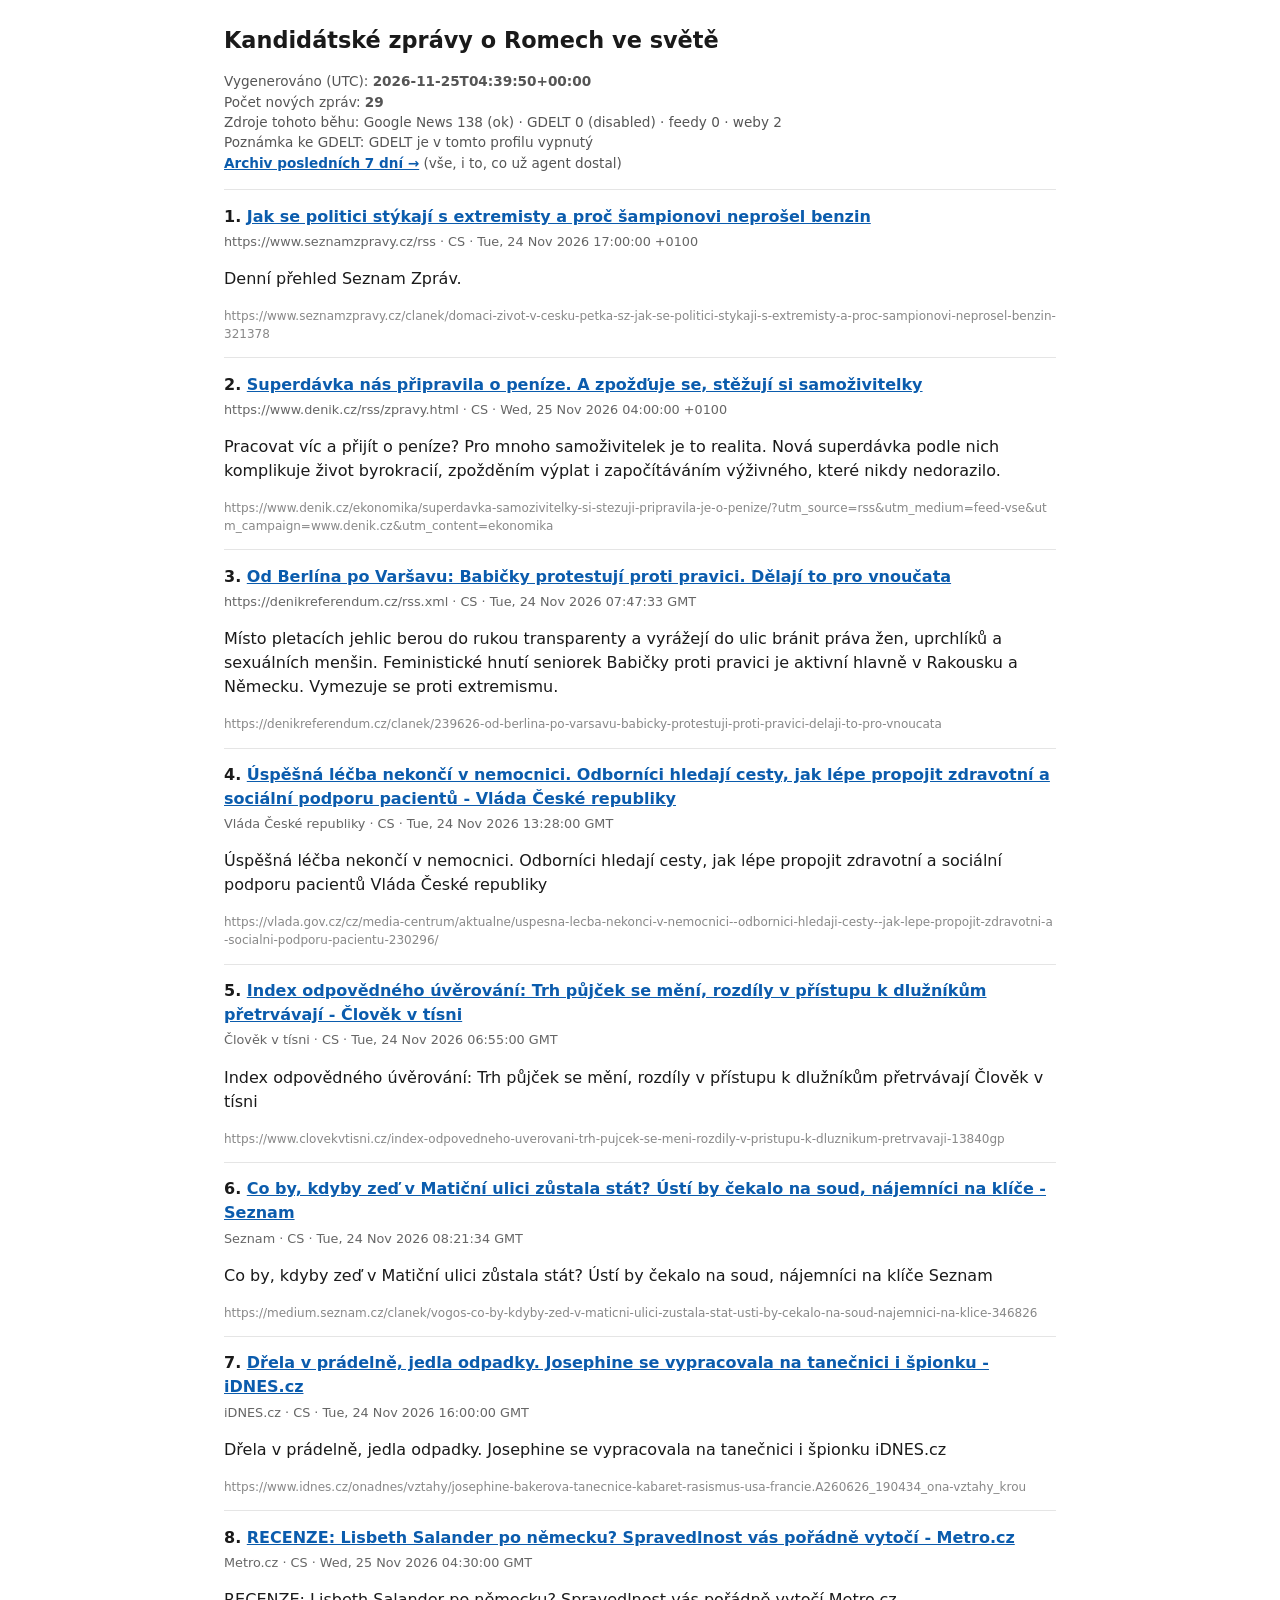
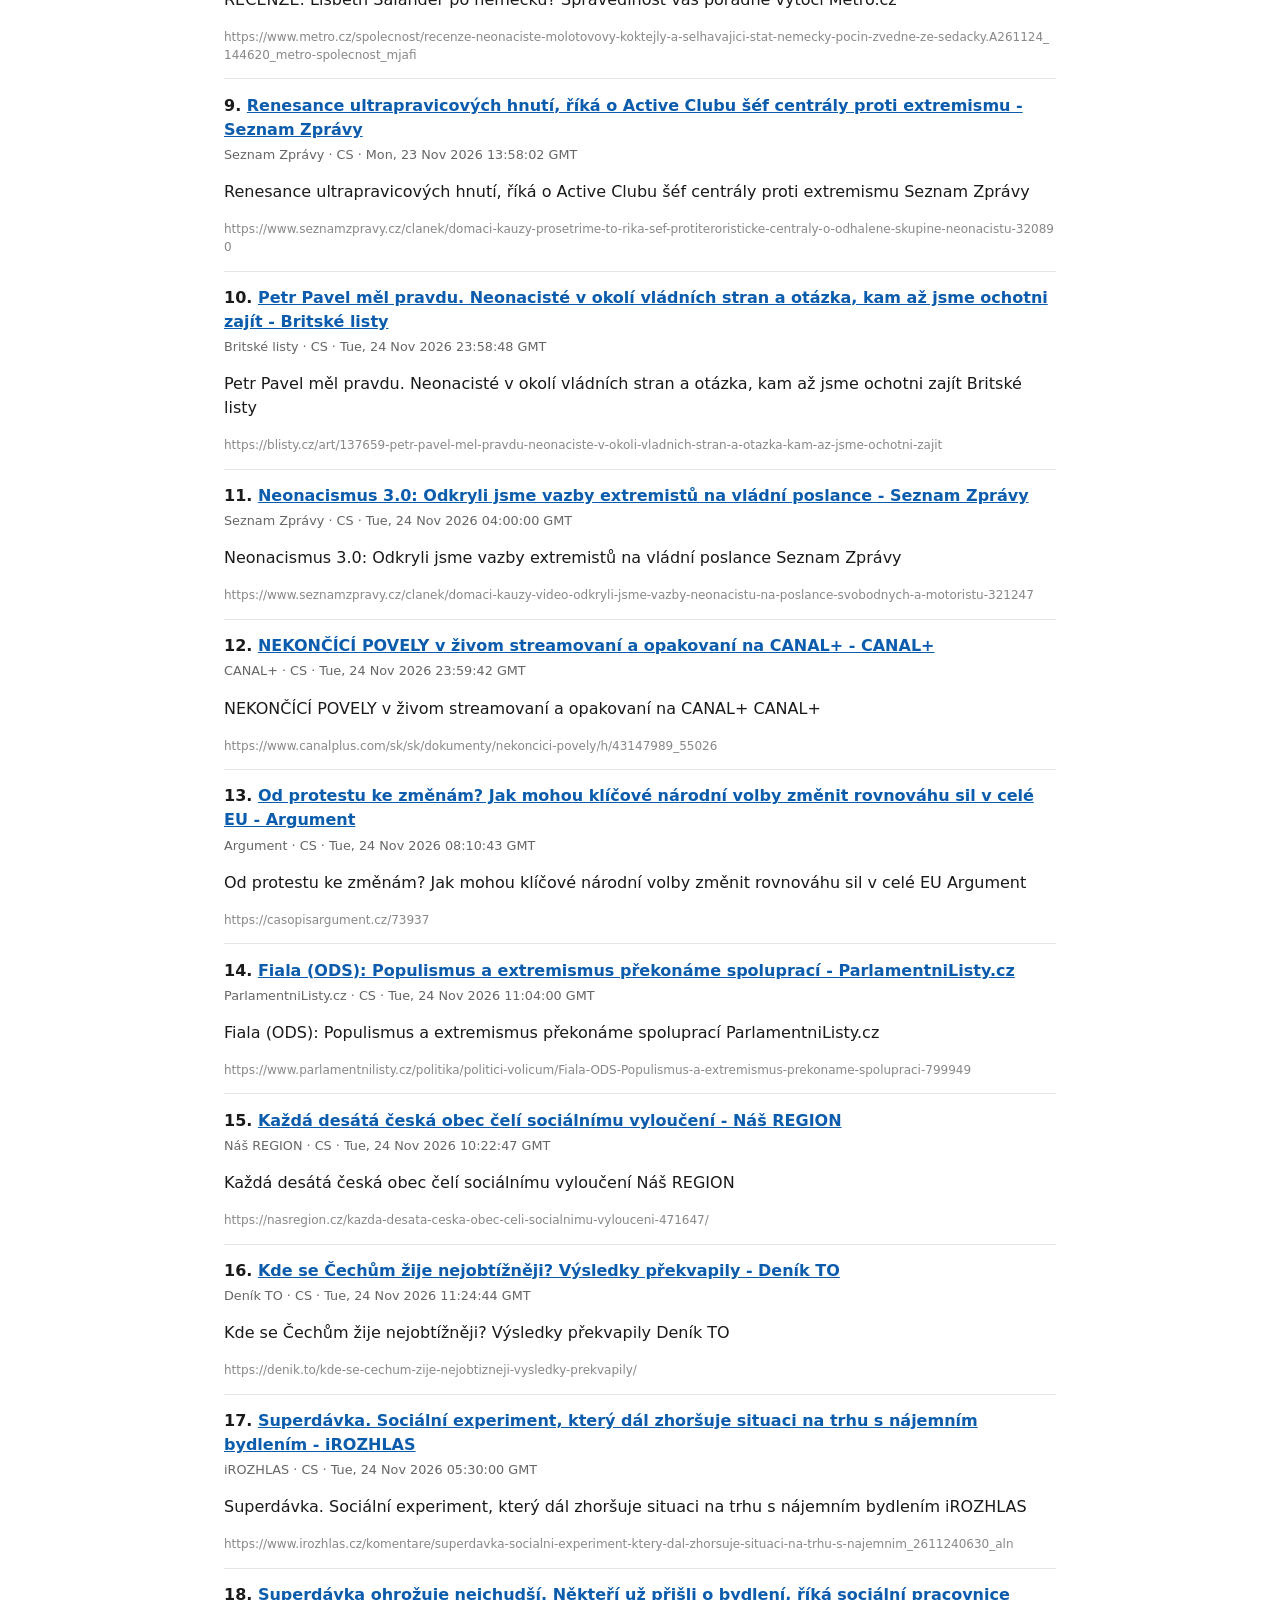
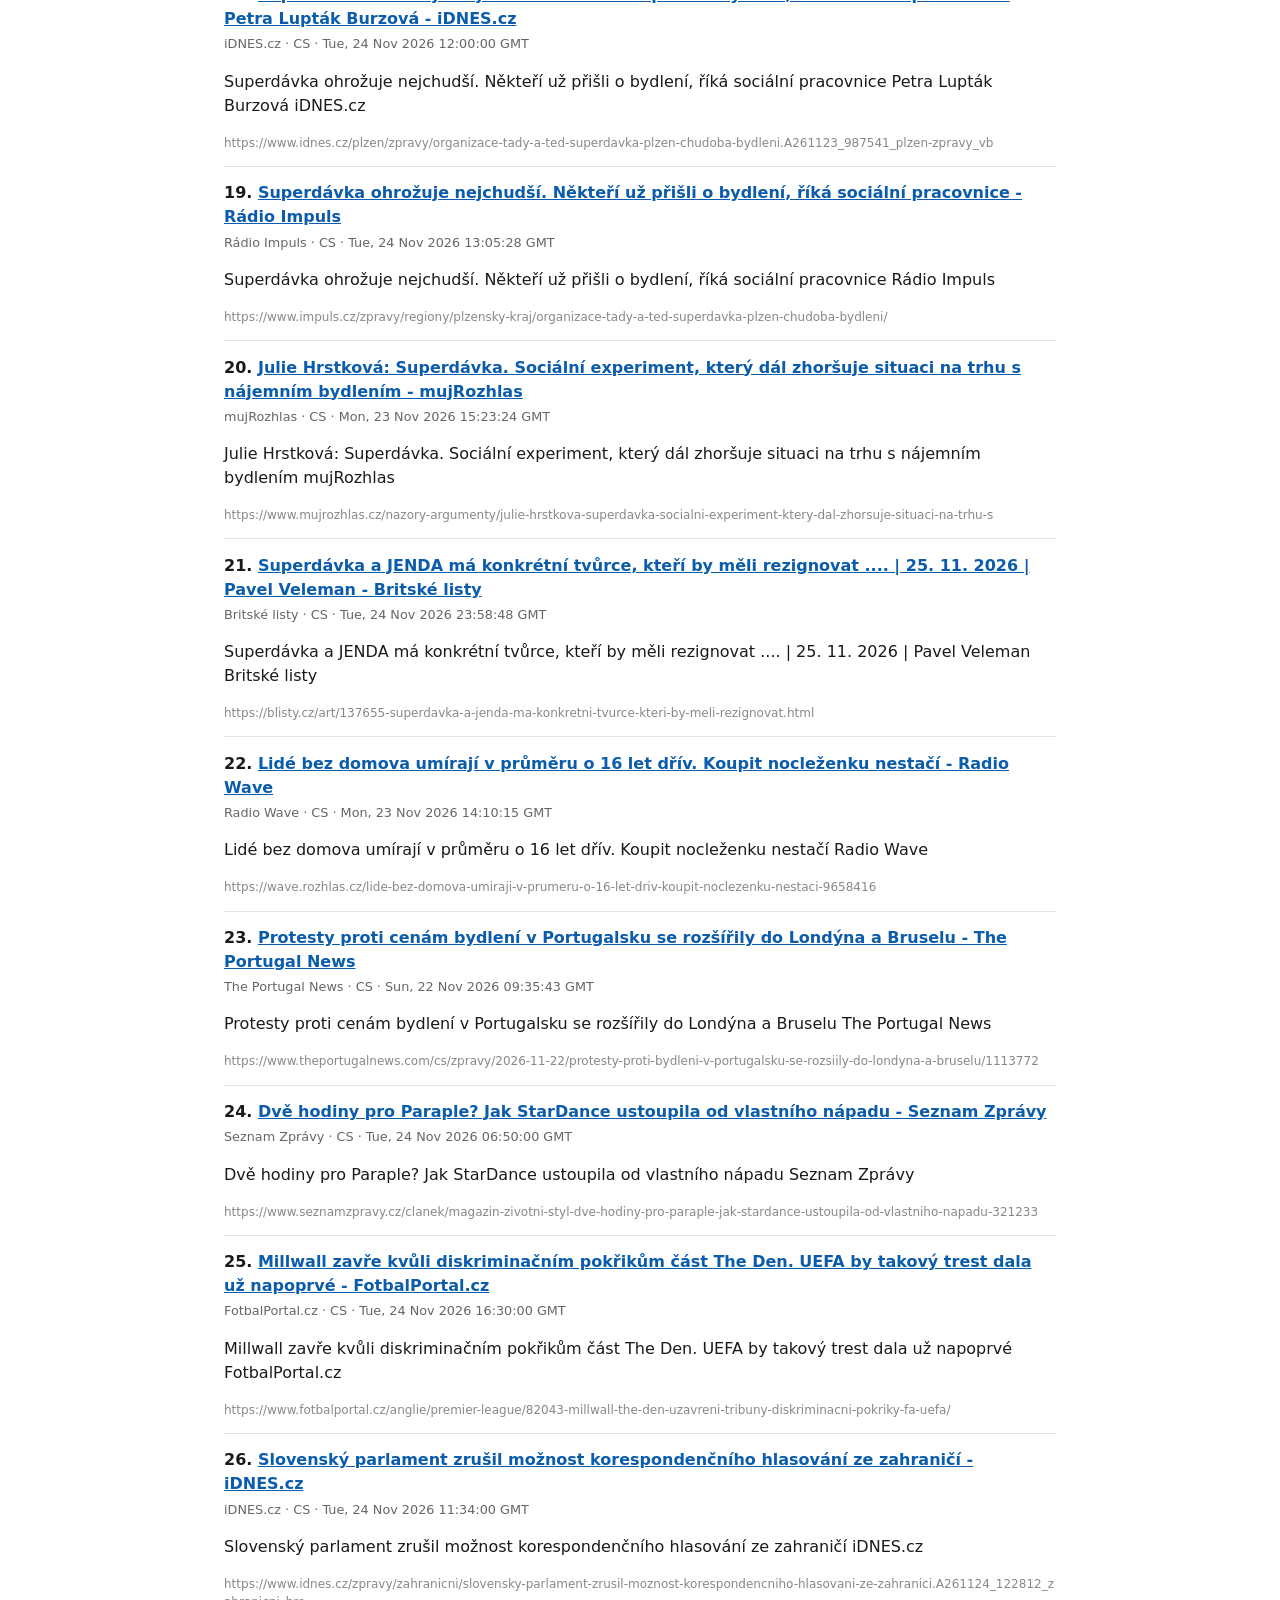
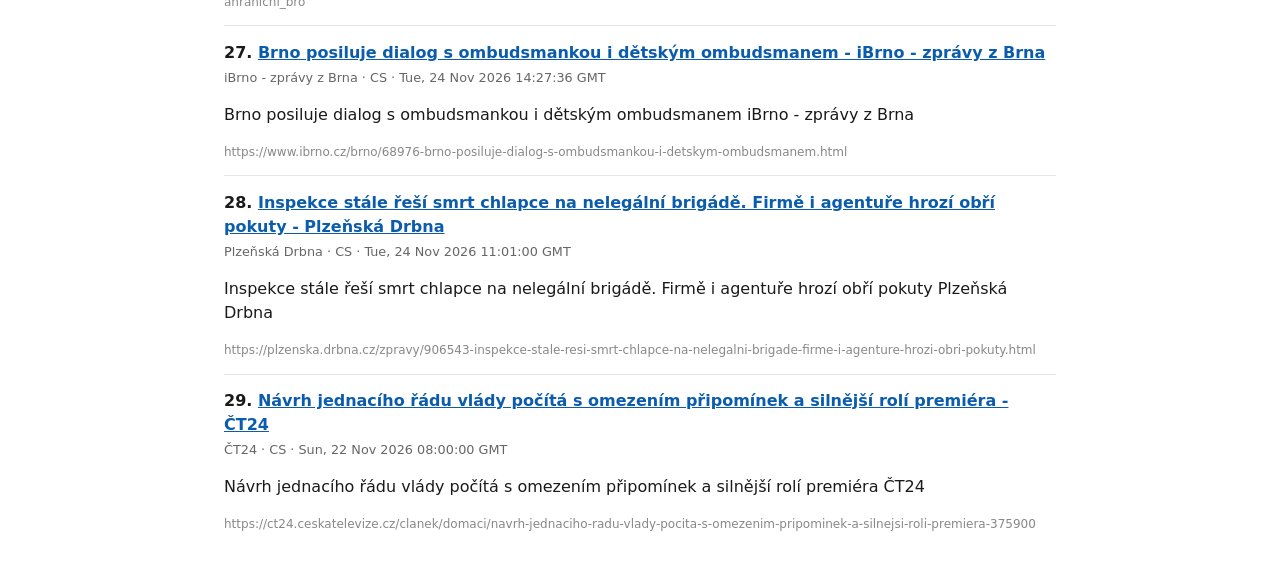
==== feed-cz/index.html @ 2f96491a "feed-cz update 2026-11-25T04:39:50Z" ====
<!DOCTYPE html>
<html lang="cs">
<head>
<meta charset="utf-8">
<meta name="viewport" content="width=device-width,initial-scale=1">
<title>Kandidáti – Romové ve světě (29)</title>
<style>
 body{font-family:system-ui,-apple-system,Segoe UI,Roboto,Arial,sans-serif;
      max-width:52rem;margin:0 auto;padding:1.5rem;line-height:1.5;color:#1a1a1a}
 h1{font-size:1.4rem;margin:0 0 .3rem}
 h2{font-size:1rem;margin:0 0 .2rem;font-weight:600}
 article{border-top:1px solid #e5e5e5;padding:.9rem 0}
 .meta{font-size:.8rem;color:#666;margin:.1rem 0}
 .url{font-size:.75rem;color:#888;word-break:break-all;margin:.2rem 0 0}
 .head{font-size:.85rem;color:#555;margin-bottom:1rem}
 a{color:#0b5cad}
</style>
</head>
<body>
<h1>Kandidátské zprávy o Romech ve světě</h1>
<p class="head">
 Vygenerováno (UTC): <strong>2026-11-25T04:39:50+00:00</strong><br>
 Počet nových zpráv: <strong>29</strong><br>
 Zdroje tohoto běhu: Google News 138
 (ok) ·
 GDELT 0 (disabled) ·
 feedy 0 · weby 2
 <br>Poznámka ke GDELT: GDELT je v tomto profilu vypnutý
 <br><a href="archiv.html"><strong>Archiv posledních 7 dní →</strong></a>
 (vše, i to, co už agent dostal)
</p>
<article>
<h2>1. <a href="https://www.seznamzpravy.cz/clanek/domaci-zivot-v-cesku-petka-sz-jak-se-politici-stykaji-s-extremisty-a-proc-sampionovi-neprosel-benzin-321378">Jak se politici stýkají s extremisty a proč šampionovi neprošel benzin</a></h2>
<p class="meta">https://www.seznamzpravy.cz/rss · CS · Tue, 24 Nov 2026 17:00:00 +0100</p>
<p>Denní přehled Seznam Zpráv.</p>
<p class="url">https://www.seznamzpravy.cz/clanek/domaci-zivot-v-cesku-petka-sz-jak-se-politici-stykaji-s-extremisty-a-proc-sampionovi-neprosel-benzin-321378</p>
</article>
<article>
<h2>2. <a href="https://www.denik.cz/ekonomika/superdavka-samozivitelky-si-stezuji-pripravila-je-o-penize/?utm_source=rss&amp;utm_medium=feed-vse&amp;utm_campaign=www.denik.cz&amp;utm_content=ekonomika">Superdávka nás připravila o peníze. A zpožďuje se, stěžují si samoživitelky</a></h2>
<p class="meta">https://www.denik.cz/rss/zpravy.html · CS · Wed, 25 Nov 2026 04:00:00 +0100</p>
<p>Pracovat víc a přijít o peníze? Pro mnoho samoživitelek je to realita. Nová superdávka podle nich komplikuje život byrokracií, zpožděním výplat i započítáváním výživného, které nikdy nedorazilo.</p>
<p class="url">https://www.denik.cz/ekonomika/superdavka-samozivitelky-si-stezuji-pripravila-je-o-penize/?utm_source=rss&amp;utm_medium=feed-vse&amp;utm_campaign=www.denik.cz&amp;utm_content=ekonomika</p>
</article>
<article>
<h2>3. <a href="https://denikreferendum.cz/clanek/239626-od-berlina-po-varsavu-babicky-protestuji-proti-pravici-delaji-to-pro-vnoucata">Od Berlína po Varšavu: Babičky protestují proti pravici. Dělají to pro vnoučata</a></h2>
<p class="meta">https://denikreferendum.cz/rss.xml · CS · Tue, 24 Nov 2026 07:47:33 GMT</p>
<p>Místo pletacích jehlic berou do rukou transparenty a vyrážejí do ulic bránit práva žen, uprchlíků a sexuálních menšin. Feministické hnutí seniorek Babičky proti pravici je aktivní hlavně v Rakousku a Německu. Vymezuje se proti extremismu.</p>
<p class="url">https://denikreferendum.cz/clanek/239626-od-berlina-po-varsavu-babicky-protestuji-proti-pravici-delaji-to-pro-vnoucata</p>
</article>
<article>
<h2>4. <a href="https://vlada.gov.cz/cz/media-centrum/aktualne/uspesna-lecba-nekonci-v-nemocnici--odbornici-hledaji-cesty--jak-lepe-propojit-zdravotni-a-socialni-podporu-pacientu-230296/">Úspěšná léčba nekončí v nemocnici. Odborníci hledají cesty, jak lépe propojit zdravotní a sociální podporu pacientů - Vláda České republiky</a></h2>
<p class="meta">Vláda České republiky · CS · Tue, 24 Nov 2026 13:28:00 GMT</p>
<p>Úspěšná léčba nekončí v nemocnici. Odborníci hledají cesty, jak lépe propojit zdravotní a sociální podporu pacientů Vláda České republiky</p>
<p class="url">https://vlada.gov.cz/cz/media-centrum/aktualne/uspesna-lecba-nekonci-v-nemocnici--odbornici-hledaji-cesty--jak-lepe-propojit-zdravotni-a-socialni-podporu-pacientu-230296/</p>
</article>
<article>
<h2>5. <a href="https://www.clovekvtisni.cz/index-odpovedneho-uverovani-trh-pujcek-se-meni-rozdily-v-pristupu-k-dluznikum-pretrvavaji-13840gp">Index odpovědného úvěrování: Trh půjček se mění, rozdíly v přístupu k dlužníkům přetrvávají - Člověk v tísni</a></h2>
<p class="meta">Člověk v tísni · CS · Tue, 24 Nov 2026 06:55:00 GMT</p>
<p>Index odpovědného úvěrování: Trh půjček se mění, rozdíly v přístupu k dlužníkům přetrvávají Člověk v tísni</p>
<p class="url">https://www.clovekvtisni.cz/index-odpovedneho-uverovani-trh-pujcek-se-meni-rozdily-v-pristupu-k-dluznikum-pretrvavaji-13840gp</p>
</article>
<article>
<h2>6. <a href="https://medium.seznam.cz/clanek/vogos-co-by-kdyby-zed-v-maticni-ulici-zustala-stat-usti-by-cekalo-na-soud-najemnici-na-klice-346826">Co by, kdyby zeď v Matiční ulici zůstala stát? Ústí by čekalo na soud, nájemníci na klíče - Seznam</a></h2>
<p class="meta">Seznam · CS · Tue, 24 Nov 2026 08:21:34 GMT</p>
<p>Co by, kdyby zeď v Matiční ulici zůstala stát? Ústí by čekalo na soud, nájemníci na klíče Seznam</p>
<p class="url">https://medium.seznam.cz/clanek/vogos-co-by-kdyby-zed-v-maticni-ulici-zustala-stat-usti-by-cekalo-na-soud-najemnici-na-klice-346826</p>
</article>
<article>
<h2>7. <a href="https://www.idnes.cz/onadnes/vztahy/josephine-bakerova-tanecnice-kabaret-rasismus-usa-francie.A260626_190434_ona-vztahy_krou">Dřela v prádelně, jedla odpadky. Josephine se vypracovala na tanečnici i špionku - iDNES.cz</a></h2>
<p class="meta">iDNES.cz · CS · Tue, 24 Nov 2026 16:00:00 GMT</p>
<p>Dřela v prádelně, jedla odpadky. Josephine se vypracovala na tanečnici i špionku iDNES.cz</p>
<p class="url">https://www.idnes.cz/onadnes/vztahy/josephine-bakerova-tanecnice-kabaret-rasismus-usa-francie.A260626_190434_ona-vztahy_krou</p>
</article>
<article>
<h2>8. <a href="https://www.metro.cz/spolecnost/recenze-neonaciste-molotovovy-koktejly-a-selhavajici-stat-nemecky-pocin-zvedne-ze-sedacky.A261124_144620_metro-spolecnost_mjafi">RECENZE: Lisbeth Salander po německu? Spravedlnost vás pořádně vytočí - Metro.cz</a></h2>
<p class="meta">Metro.cz · CS · Wed, 25 Nov 2026 04:30:00 GMT</p>
<p>RECENZE: Lisbeth Salander po německu? Spravedlnost vás pořádně vytočí Metro.cz</p>
<p class="url">https://www.metro.cz/spolecnost/recenze-neonaciste-molotovovy-koktejly-a-selhavajici-stat-nemecky-pocin-zvedne-ze-sedacky.A261124_144620_metro-spolecnost_mjafi</p>
</article>
<article>
<h2>9. <a href="https://www.seznamzpravy.cz/clanek/domaci-kauzy-prosetrime-to-rika-sef-protiteroristicke-centraly-o-odhalene-skupine-neonacistu-320890">Renesance ultrapravicových hnutí, říká o Active Clubu šéf centrály proti extremismu - Seznam Zprávy</a></h2>
<p class="meta">Seznam Zprávy · CS · Mon, 23 Nov 2026 13:58:02 GMT</p>
<p>Renesance ultrapravicových hnutí, říká o Active Clubu šéf centrály proti extremismu Seznam Zprávy</p>
<p class="url">https://www.seznamzpravy.cz/clanek/domaci-kauzy-prosetrime-to-rika-sef-protiteroristicke-centraly-o-odhalene-skupine-neonacistu-320890</p>
</article>
<article>
<h2>10. <a href="https://blisty.cz/art/137659-petr-pavel-mel-pravdu-neonaciste-v-okoli-vladnich-stran-a-otazka-kam-az-jsme-ochotni-zajit">Petr Pavel měl pravdu. Neonacisté v okolí vládních stran a otázka, kam až jsme ochotni zajít - Britské listy</a></h2>
<p class="meta">Britské listy · CS · Tue, 24 Nov 2026 23:58:48 GMT</p>
<p>Petr Pavel měl pravdu. Neonacisté v okolí vládních stran a otázka, kam až jsme ochotni zajít Britské listy</p>
<p class="url">https://blisty.cz/art/137659-petr-pavel-mel-pravdu-neonaciste-v-okoli-vladnich-stran-a-otazka-kam-az-jsme-ochotni-zajit</p>
</article>
<article>
<h2>11. <a href="https://www.seznamzpravy.cz/clanek/domaci-kauzy-video-odkryli-jsme-vazby-neonacistu-na-poslance-svobodnych-a-motoristu-321247">Neonacismus 3.0: Odkryli jsme vazby extremistů na vládní poslance - Seznam Zprávy</a></h2>
<p class="meta">Seznam Zprávy · CS · Tue, 24 Nov 2026 04:00:00 GMT</p>
<p>Neonacismus 3.0: Odkryli jsme vazby extremistů na vládní poslance Seznam Zprávy</p>
<p class="url">https://www.seznamzpravy.cz/clanek/domaci-kauzy-video-odkryli-jsme-vazby-neonacistu-na-poslance-svobodnych-a-motoristu-321247</p>
</article>
<article>
<h2>12. <a href="https://www.canalplus.com/sk/sk/dokumenty/nekoncici-povely/h/43147989_55026">NEKONČÍCÍ POVELY v živom streamovaní a opakovaní na CANAL+ - CANAL+</a></h2>
<p class="meta">CANAL+ · CS · Tue, 24 Nov 2026 23:59:42 GMT</p>
<p>NEKONČÍCÍ POVELY v živom streamovaní a opakovaní na CANAL+ CANAL+</p>
<p class="url">https://www.canalplus.com/sk/sk/dokumenty/nekoncici-povely/h/43147989_55026</p>
</article>
<article>
<h2>13. <a href="https://casopisargument.cz/73937">Od protestu ke změnám? Jak mohou klíčové národní volby změnit rovnováhu sil v celé EU - Argument</a></h2>
<p class="meta">Argument · CS · Tue, 24 Nov 2026 08:10:43 GMT</p>
<p>Od protestu ke změnám? Jak mohou klíčové národní volby změnit rovnováhu sil v celé EU Argument</p>
<p class="url">https://casopisargument.cz/73937</p>
</article>
<article>
<h2>14. <a href="https://www.parlamentnilisty.cz/politika/politici-volicum/Fiala-ODS-Populismus-a-extremismus-prekoname-spolupraci-799949">Fiala (ODS): Populismus a extremismus překonáme spoluprací - ParlamentniListy.cz</a></h2>
<p class="meta">ParlamentniListy.cz · CS · Tue, 24 Nov 2026 11:04:00 GMT</p>
<p>Fiala (ODS): Populismus a extremismus překonáme spoluprací ParlamentniListy.cz</p>
<p class="url">https://www.parlamentnilisty.cz/politika/politici-volicum/Fiala-ODS-Populismus-a-extremismus-prekoname-spolupraci-799949</p>
</article>
<article>
<h2>15. <a href="https://nasregion.cz/kazda-desata-ceska-obec-celi-socialnimu-vylouceni-471647/">Každá desátá česká obec čelí sociálnímu vyloučení - Náš REGION</a></h2>
<p class="meta">Náš REGION · CS · Tue, 24 Nov 2026 10:22:47 GMT</p>
<p>Každá desátá česká obec čelí sociálnímu vyloučení Náš REGION</p>
<p class="url">https://nasregion.cz/kazda-desata-ceska-obec-celi-socialnimu-vylouceni-471647/</p>
</article>
<article>
<h2>16. <a href="https://denik.to/kde-se-cechum-zije-nejobtizneji-vysledky-prekvapily/">Kde se Čechům žije nejobtížněji? Výsledky překvapily - Deník TO</a></h2>
<p class="meta">Deník TO · CS · Tue, 24 Nov 2026 11:24:44 GMT</p>
<p>Kde se Čechům žije nejobtížněji? Výsledky překvapily Deník TO</p>
<p class="url">https://denik.to/kde-se-cechum-zije-nejobtizneji-vysledky-prekvapily/</p>
</article>
<article>
<h2>17. <a href="https://www.irozhlas.cz/komentare/superdavka-socialni-experiment-ktery-dal-zhorsuje-situaci-na-trhu-s-najemnim_2611240630_aln">Superdávka. Sociální experiment, který dál zhoršuje situaci na trhu s nájemním bydlením - iROZHLAS</a></h2>
<p class="meta">iROZHLAS · CS · Tue, 24 Nov 2026 05:30:00 GMT</p>
<p>Superdávka. Sociální experiment, který dál zhoršuje situaci na trhu s nájemním bydlením iROZHLAS</p>
<p class="url">https://www.irozhlas.cz/komentare/superdavka-socialni-experiment-ktery-dal-zhorsuje-situaci-na-trhu-s-najemnim_2611240630_aln</p>
</article>
<article>
<h2>18. <a href="https://www.idnes.cz/plzen/zpravy/organizace-tady-a-ted-superdavka-plzen-chudoba-bydleni.A261123_987541_plzen-zpravy_vb">Superdávka ohrožuje nejchudší. Někteří už přišli o bydlení, říká sociální pracovnice Petra Lupták Burzová - iDNES.cz</a></h2>
<p class="meta">iDNES.cz · CS · Tue, 24 Nov 2026 12:00:00 GMT</p>
<p>Superdávka ohrožuje nejchudší. Někteří už přišli o bydlení, říká sociální pracovnice Petra Lupták Burzová iDNES.cz</p>
<p class="url">https://www.idnes.cz/plzen/zpravy/organizace-tady-a-ted-superdavka-plzen-chudoba-bydleni.A261123_987541_plzen-zpravy_vb</p>
</article>
<article>
<h2>19. <a href="https://www.impuls.cz/zpravy/regiony/plzensky-kraj/organizace-tady-a-ted-superdavka-plzen-chudoba-bydleni/">Superdávka ohrožuje nejchudší. Někteří už přišli o bydlení, říká sociální pracovnice - Rádio Impuls</a></h2>
<p class="meta">Rádio Impuls · CS · Tue, 24 Nov 2026 13:05:28 GMT</p>
<p>Superdávka ohrožuje nejchudší. Někteří už přišli o bydlení, říká sociální pracovnice Rádio Impuls</p>
<p class="url">https://www.impuls.cz/zpravy/regiony/plzensky-kraj/organizace-tady-a-ted-superdavka-plzen-chudoba-bydleni/</p>
</article>
<article>
<h2>20. <a href="https://www.mujrozhlas.cz/nazory-argumenty/julie-hrstkova-superdavka-socialni-experiment-ktery-dal-zhorsuje-situaci-na-trhu-s">Julie Hrstková: Superdávka. Sociální experiment, který dál zhoršuje situaci na trhu s nájemním bydlením - mujRozhlas</a></h2>
<p class="meta">mujRozhlas · CS · Mon, 23 Nov 2026 15:23:24 GMT</p>
<p>Julie Hrstková: Superdávka. Sociální experiment, který dál zhoršuje situaci na trhu s nájemním bydlením mujRozhlas</p>
<p class="url">https://www.mujrozhlas.cz/nazory-argumenty/julie-hrstkova-superdavka-socialni-experiment-ktery-dal-zhorsuje-situaci-na-trhu-s</p>
</article>
<article>
<h2>21. <a href="https://blisty.cz/art/137655-superdavka-a-jenda-ma-konkretni-tvurce-kteri-by-meli-rezignovat.html">Superdávka a JENDA má konkrétní tvůrce, kteří by měli rezignovat .... | 25. 11. 2026 | Pavel Veleman - Britské listy</a></h2>
<p class="meta">Britské listy · CS · Tue, 24 Nov 2026 23:58:48 GMT</p>
<p>Superdávka a JENDA má konkrétní tvůrce, kteří by měli rezignovat .... | 25. 11. 2026 | Pavel Veleman Britské listy</p>
<p class="url">https://blisty.cz/art/137655-superdavka-a-jenda-ma-konkretni-tvurce-kteri-by-meli-rezignovat.html</p>
</article>
<article>
<h2>22. <a href="https://wave.rozhlas.cz/lide-bez-domova-umiraji-v-prumeru-o-16-let-driv-koupit-noclezenku-nestaci-9658416">Lidé bez domova umírají v průměru o 16 let dřív. Koupit nocleženku nestačí - Radio Wave</a></h2>
<p class="meta">Radio Wave · CS · Mon, 23 Nov 2026 14:10:15 GMT</p>
<p>Lidé bez domova umírají v průměru o 16 let dřív. Koupit nocleženku nestačí Radio Wave</p>
<p class="url">https://wave.rozhlas.cz/lide-bez-domova-umiraji-v-prumeru-o-16-let-driv-koupit-noclezenku-nestaci-9658416</p>
</article>
<article>
<h2>23. <a href="https://www.theportugalnews.com/cs/zpravy/2026-11-22/protesty-proti-bydleni-v-portugalsku-se-rozsiily-do-londyna-a-bruselu/1113772">Protesty proti cenám bydlení v Portugalsku se rozšířily do Londýna a Bruselu - The Portugal News</a></h2>
<p class="meta">The Portugal News · CS · Sun, 22 Nov 2026 09:35:43 GMT</p>
<p>Protesty proti cenám bydlení v Portugalsku se rozšířily do Londýna a Bruselu The Portugal News</p>
<p class="url">https://www.theportugalnews.com/cs/zpravy/2026-11-22/protesty-proti-bydleni-v-portugalsku-se-rozsiily-do-londyna-a-bruselu/1113772</p>
</article>
<article>
<h2>24. <a href="https://www.seznamzpravy.cz/clanek/magazin-zivotni-styl-dve-hodiny-pro-paraple-jak-stardance-ustoupila-od-vlastniho-napadu-321233">Dvě hodiny pro Paraple? Jak StarDance ustoupila od vlastního nápadu - Seznam Zprávy</a></h2>
<p class="meta">Seznam Zprávy · CS · Tue, 24 Nov 2026 06:50:00 GMT</p>
<p>Dvě hodiny pro Paraple? Jak StarDance ustoupila od vlastního nápadu Seznam Zprávy</p>
<p class="url">https://www.seznamzpravy.cz/clanek/magazin-zivotni-styl-dve-hodiny-pro-paraple-jak-stardance-ustoupila-od-vlastniho-napadu-321233</p>
</article>
<article>
<h2>25. <a href="https://www.fotbalportal.cz/anglie/premier-league/82043-millwall-the-den-uzavreni-tribuny-diskriminacni-pokriky-fa-uefa/">Millwall zavře kvůli diskriminačním pokřikům část The Den. UEFA by takový trest dala už napoprvé - FotbalPortal.cz</a></h2>
<p class="meta">FotbalPortal.cz · CS · Tue, 24 Nov 2026 16:30:00 GMT</p>
<p>Millwall zavře kvůli diskriminačním pokřikům část The Den. UEFA by takový trest dala už napoprvé FotbalPortal.cz</p>
<p class="url">https://www.fotbalportal.cz/anglie/premier-league/82043-millwall-the-den-uzavreni-tribuny-diskriminacni-pokriky-fa-uefa/</p>
</article>
<article>
<h2>26. <a href="https://www.idnes.cz/zpravy/zahranicni/slovensky-parlament-zrusil-moznost-korespondencniho-hlasovani-ze-zahranici.A261124_122812_zahranicni_bro">Slovenský parlament zrušil možnost korespondenčního hlasování ze zahraničí - iDNES.cz</a></h2>
<p class="meta">iDNES.cz · CS · Tue, 24 Nov 2026 11:34:00 GMT</p>
<p>Slovenský parlament zrušil možnost korespondenčního hlasování ze zahraničí iDNES.cz</p>
<p class="url">https://www.idnes.cz/zpravy/zahranicni/slovensky-parlament-zrusil-moznost-korespondencniho-hlasovani-ze-zahranici.A261124_122812_zahranicni_bro</p>
</article>
<article>
<h2>27. <a href="https://www.ibrno.cz/brno/68976-brno-posiluje-dialog-s-ombudsmankou-i-detskym-ombudsmanem.html">Brno posiluje dialog s ombudsmankou i dětským ombudsmanem - iBrno - zprávy z Brna</a></h2>
<p class="meta">iBrno - zprávy z Brna · CS · Tue, 24 Nov 2026 14:27:36 GMT</p>
<p>Brno posiluje dialog s ombudsmankou i dětským ombudsmanem iBrno - zprávy z Brna</p>
<p class="url">https://www.ibrno.cz/brno/68976-brno-posiluje-dialog-s-ombudsmankou-i-detskym-ombudsmanem.html</p>
</article>
<article>
<h2>28. <a href="https://plzenska.drbna.cz/zpravy/906543-inspekce-stale-resi-smrt-chlapce-na-nelegalni-brigade-firme-i-agenture-hrozi-obri-pokuty.html">Inspekce stále řeší smrt chlapce na nelegální brigádě. Firmě i agentuře hrozí obří pokuty - Plzeňská Drbna</a></h2>
<p class="meta">Plzeňská Drbna · CS · Tue, 24 Nov 2026 11:01:00 GMT</p>
<p>Inspekce stále řeší smrt chlapce na nelegální brigádě. Firmě i agentuře hrozí obří pokuty Plzeňská Drbna</p>
<p class="url">https://plzenska.drbna.cz/zpravy/906543-inspekce-stale-resi-smrt-chlapce-na-nelegalni-brigade-firme-i-agenture-hrozi-obri-pokuty.html</p>
</article>
<article>
<h2>29. <a href="https://ct24.ceskatelevize.cz/clanek/domaci/navrh-jednaciho-radu-vlady-pocita-s-omezenim-pripominek-a-silnejsi-roli-premiera-375900">Návrh jednacího řádu vlády počítá s omezením připomínek a silnější rolí premiéra - ČT24</a></h2>
<p class="meta">ČT24 · CS · Sun, 22 Nov 2026 08:00:00 GMT</p>
<p>Návrh jednacího řádu vlády počítá s omezením připomínek a silnější rolí premiéra ČT24</p>
<p class="url">https://ct24.ceskatelevize.cz/clanek/domaci/navrh-jednaciho-radu-vlady-pocita-s-omezenim-pripominek-a-silnejsi-roli-premiera-375900</p>
</article>
</body>
</html>
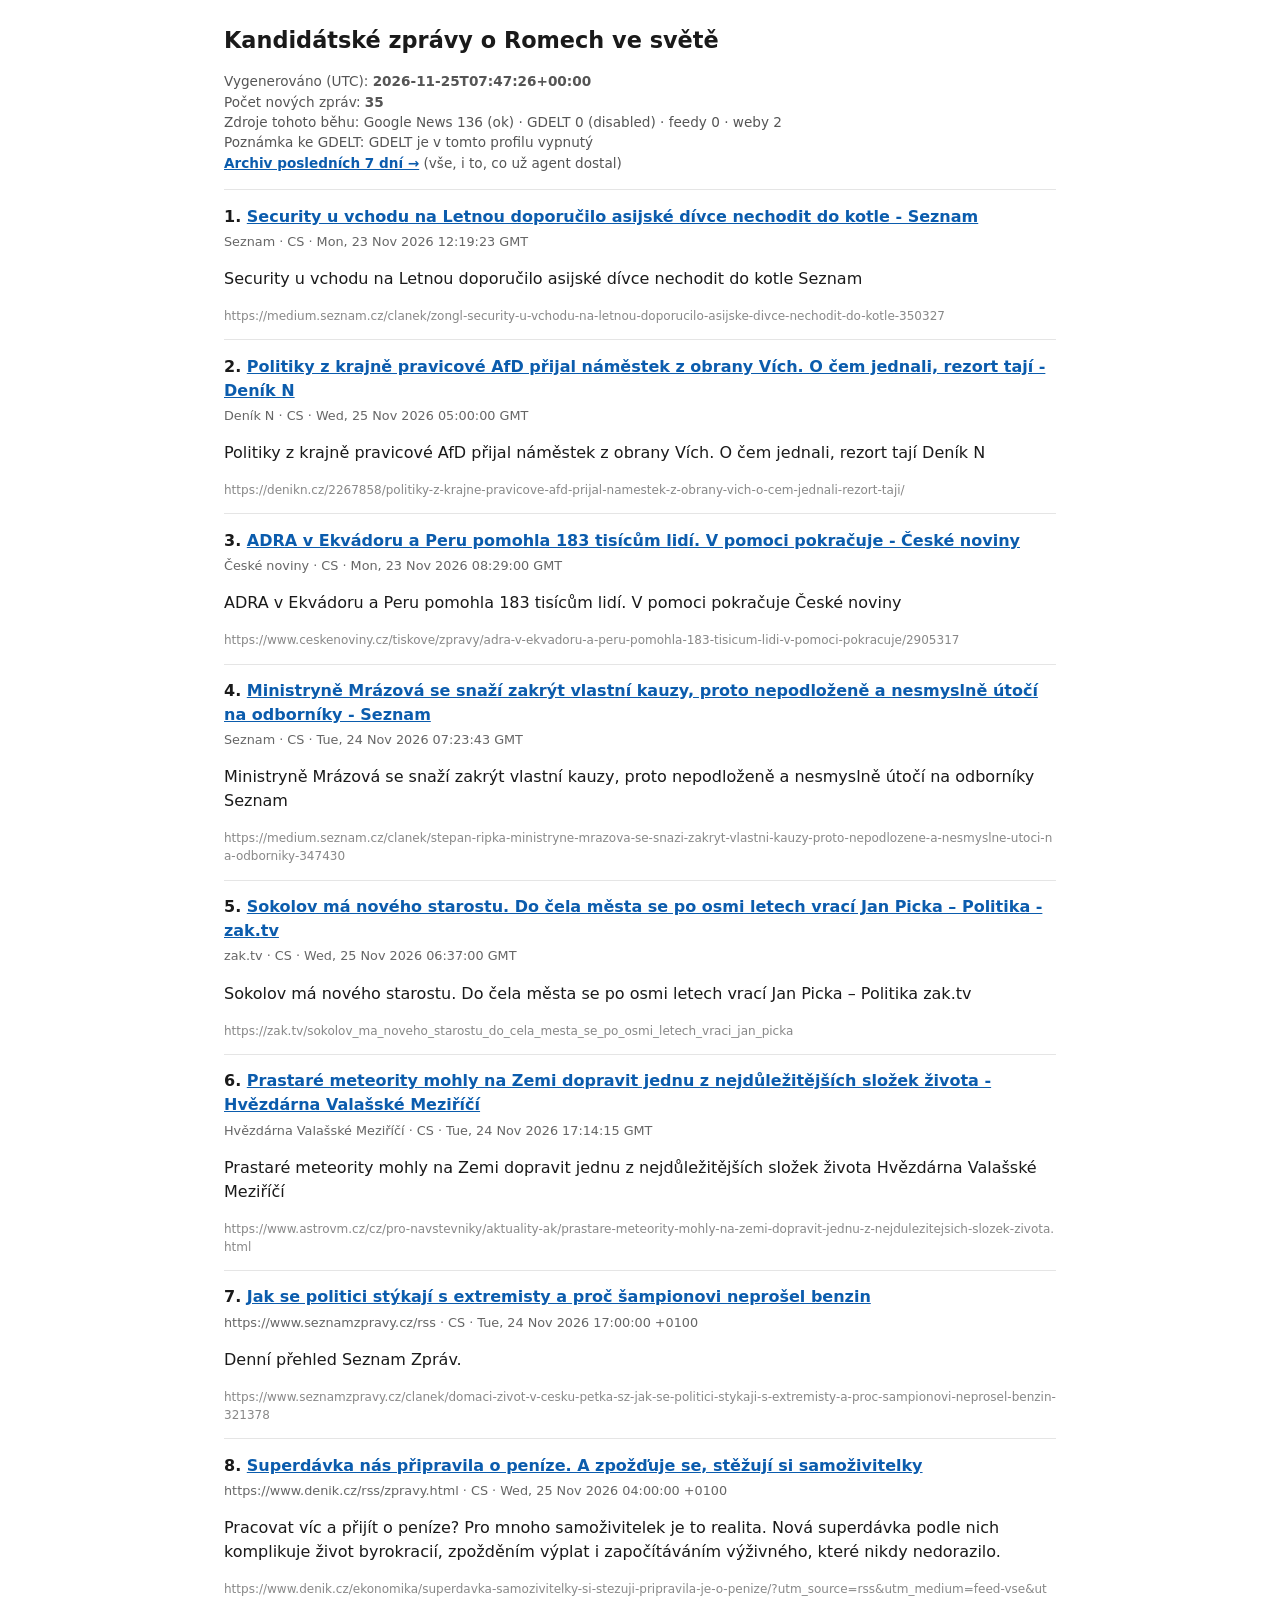
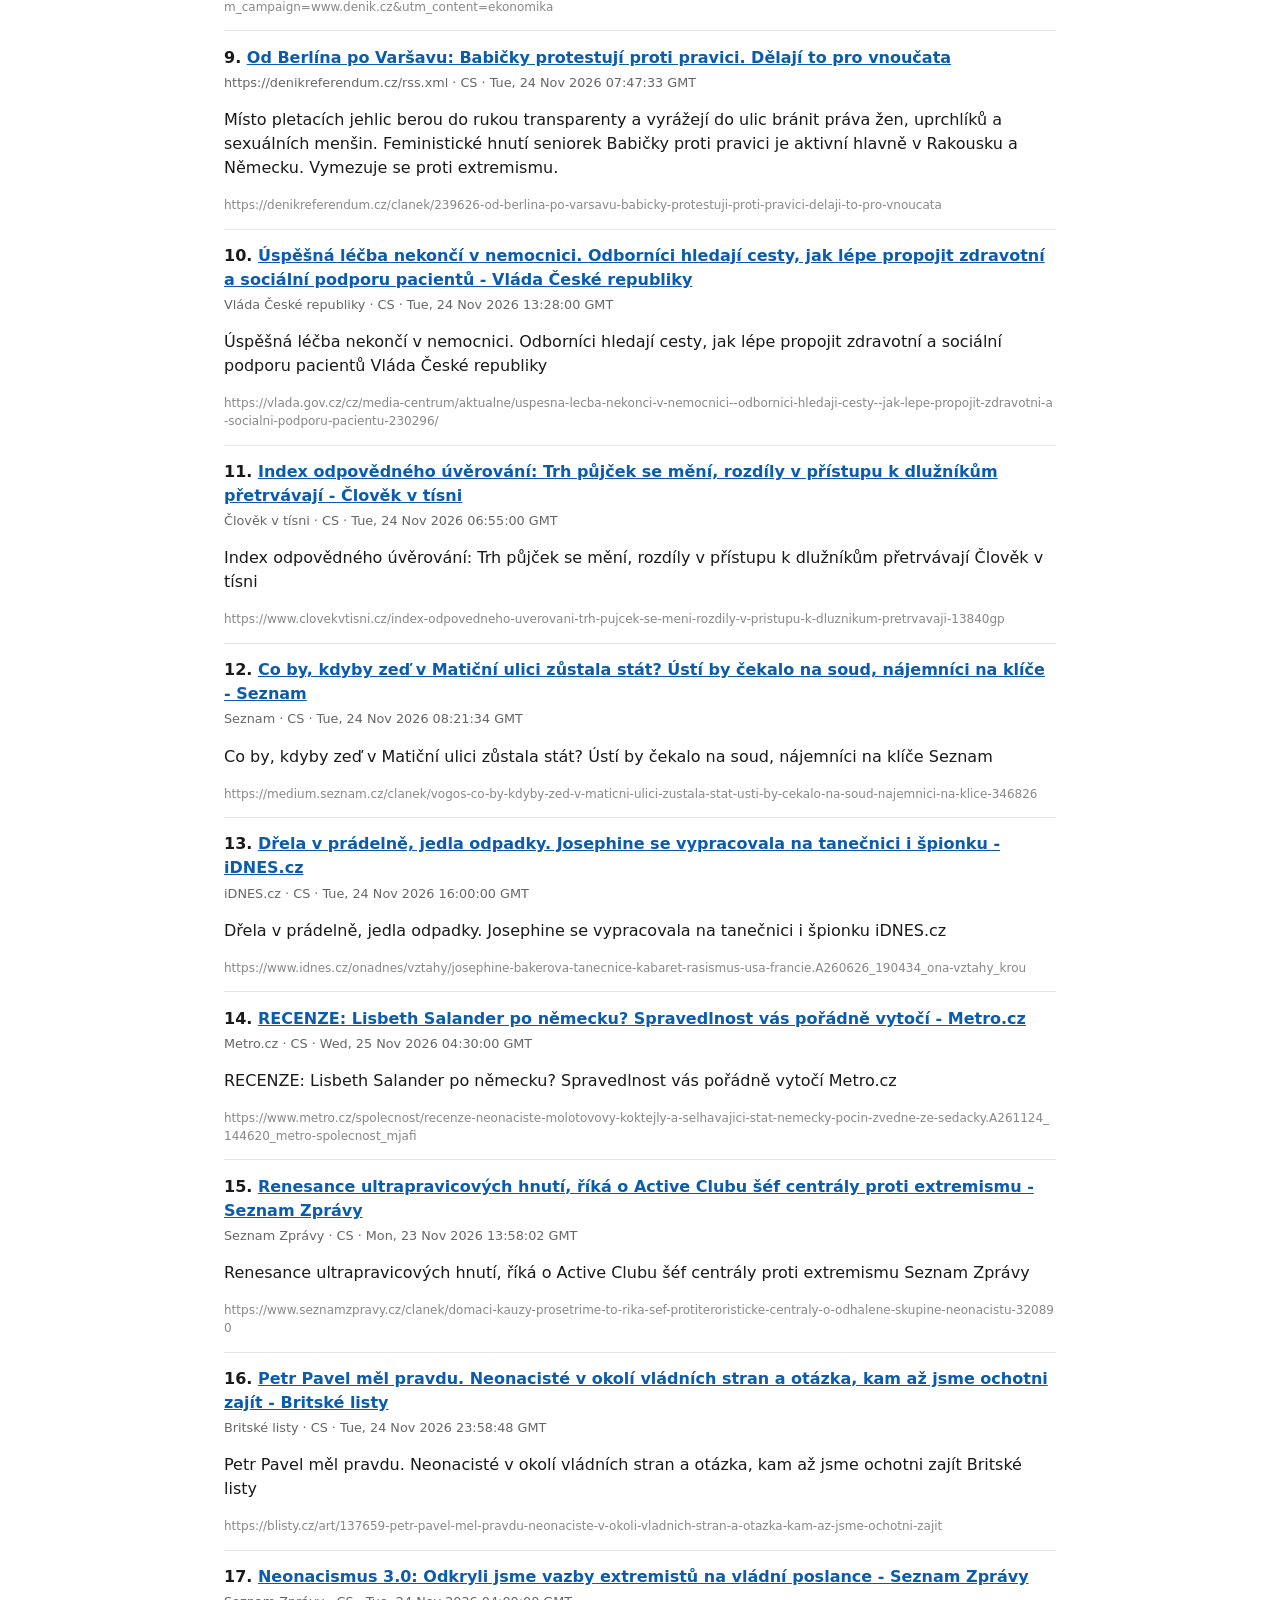
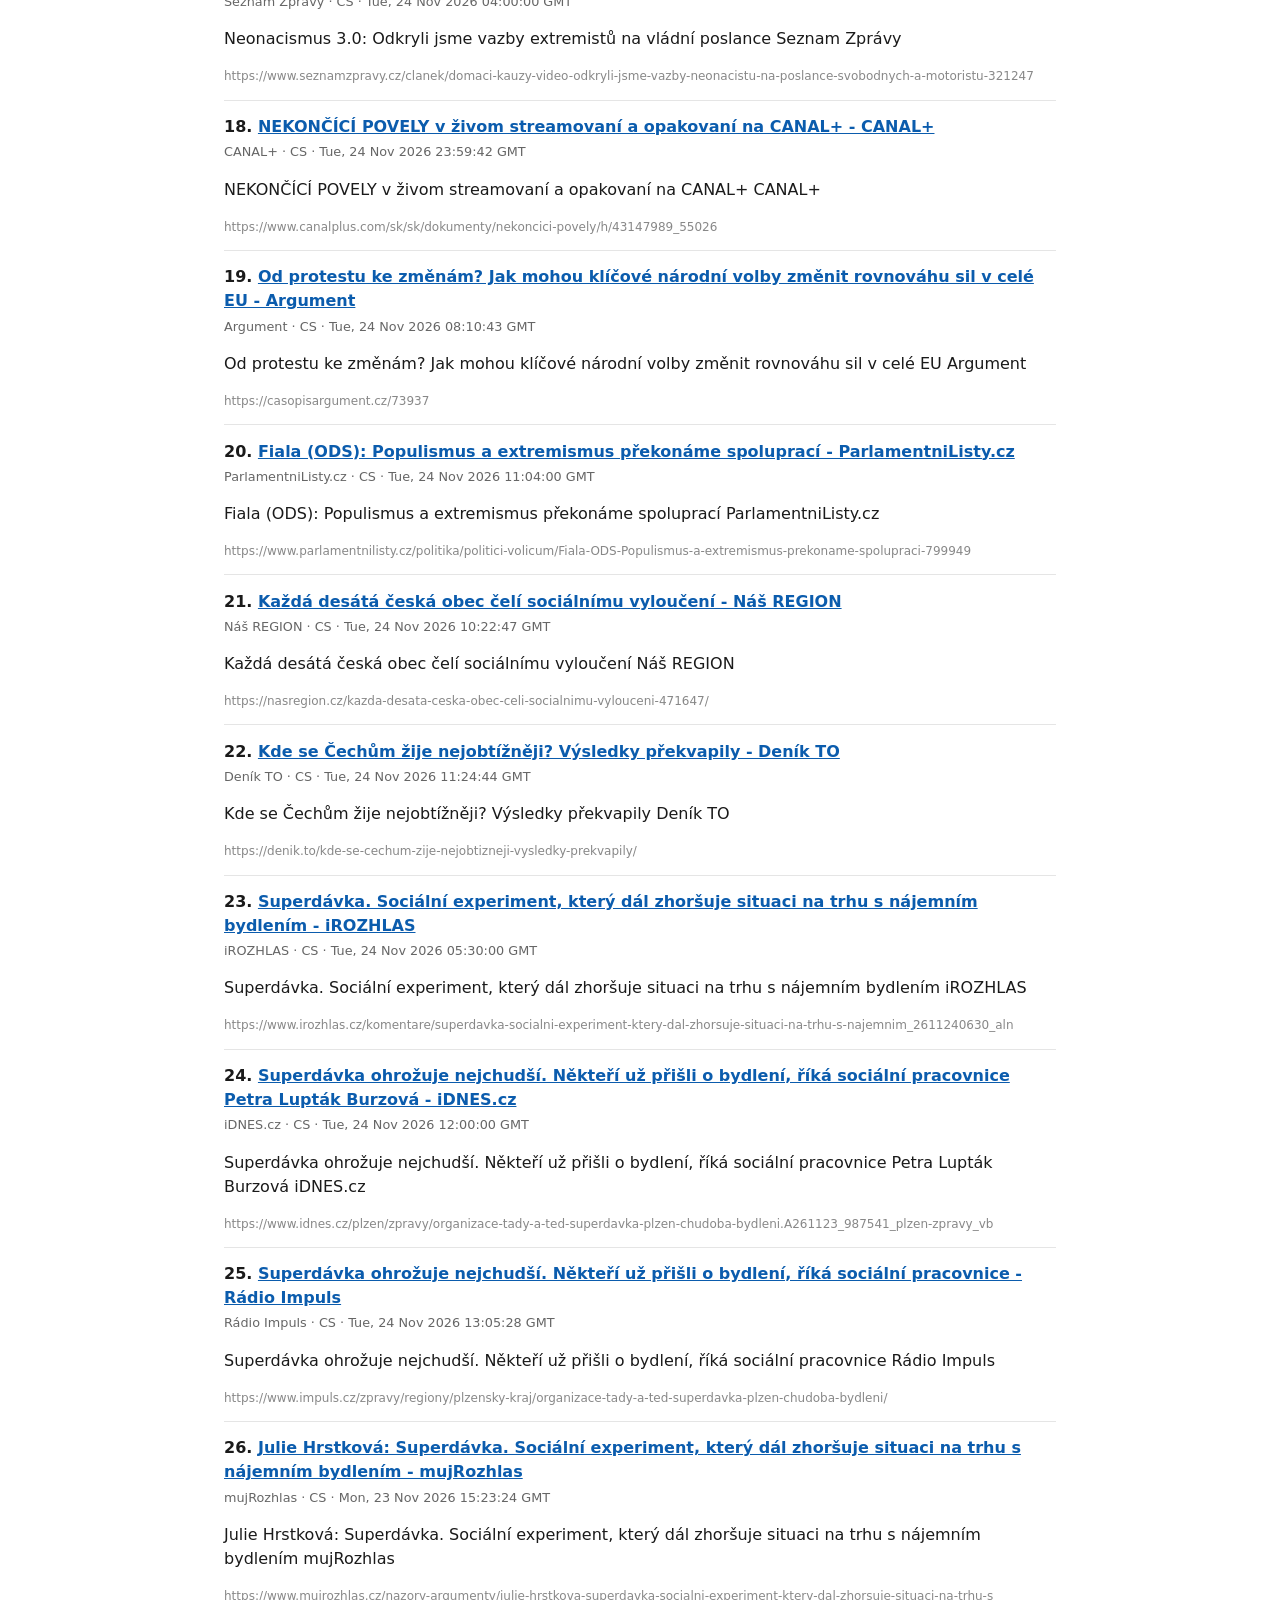
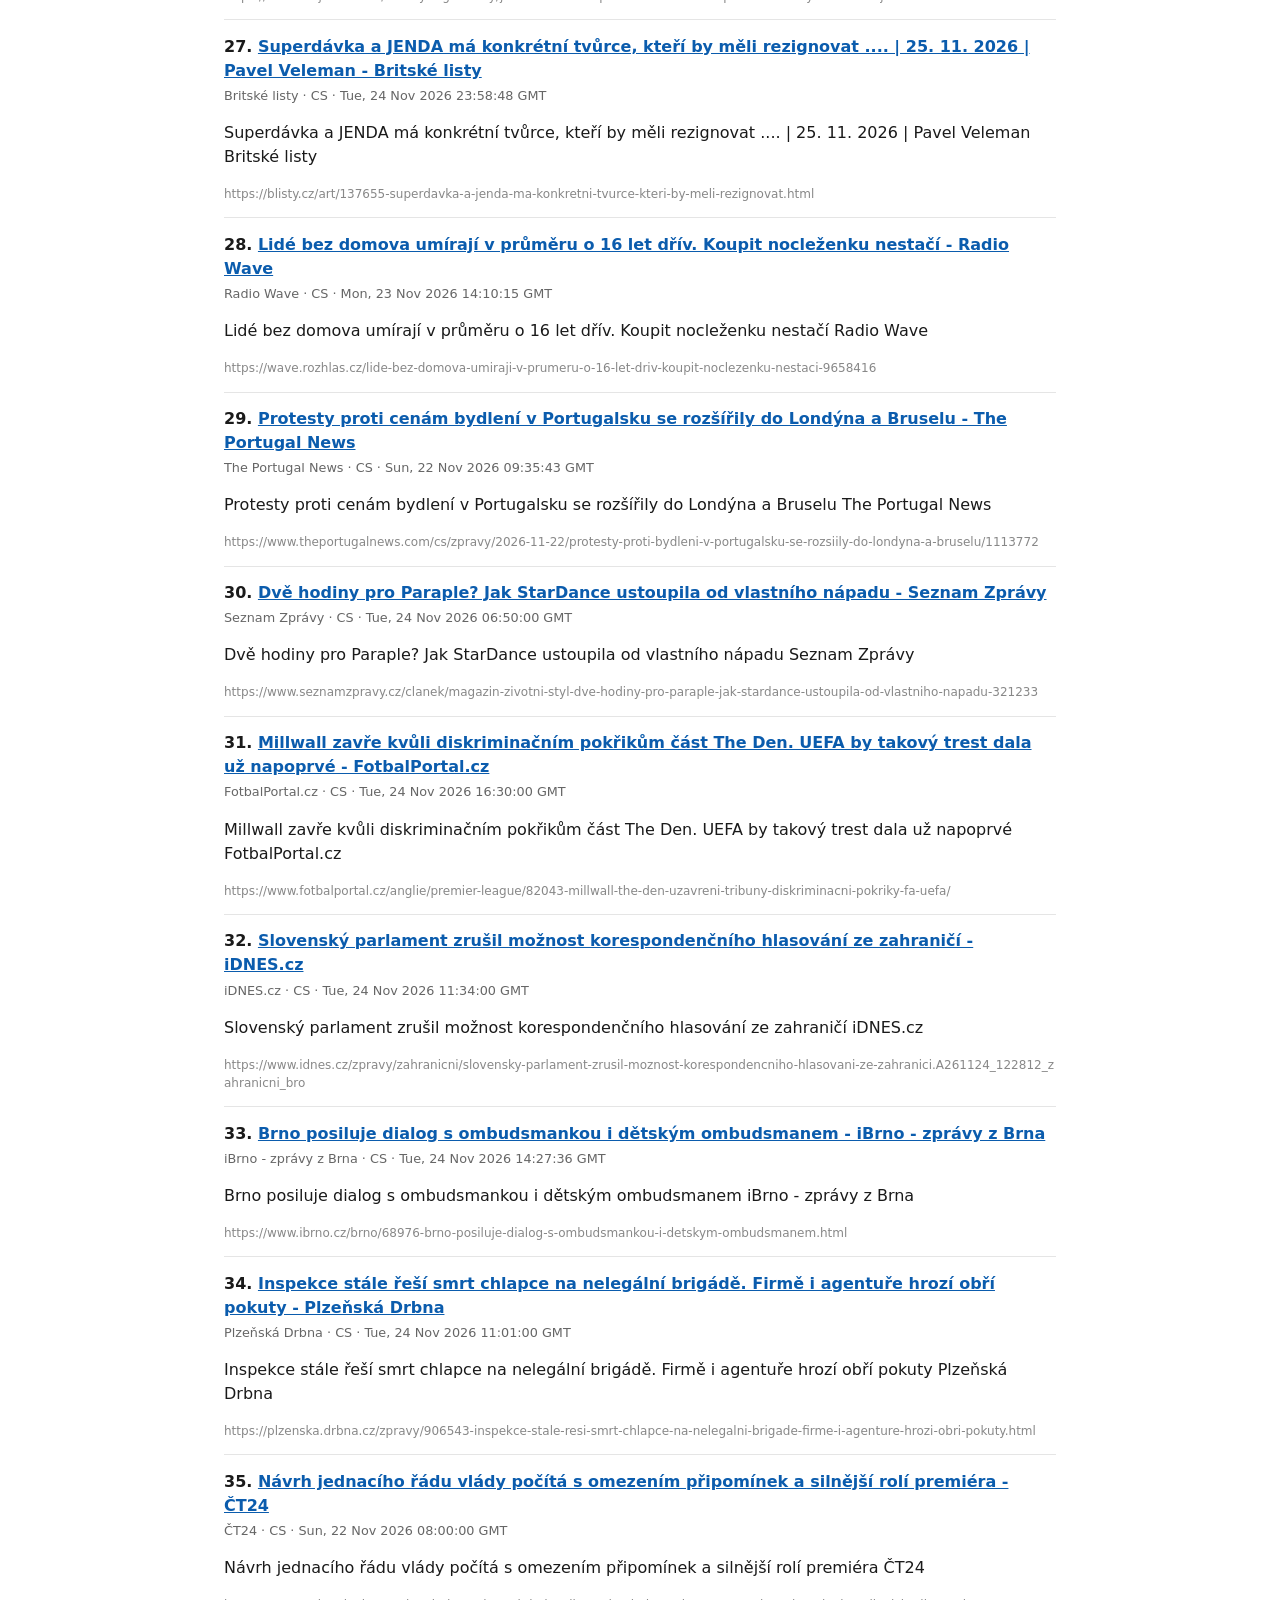
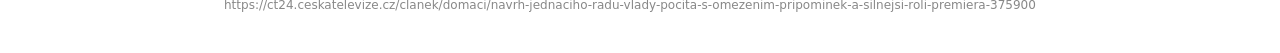
==== commit 1a13b868: "feed-cz update 2026-11-25T07:47:27Z" ====
--- a/feed-cz/index.html
+++ b/feed-cz/index.html
@@ -3,7 +3,7 @@
 <head>
 <meta charset="utf-8">
 <meta name="viewport" content="width=device-width,initial-scale=1">
-<title>Kandidáti – Romové ve světě (29)</title>
+<title>Kandidáti – Romové ve světě (35)</title>
 <style>
  body{font-family:system-ui,-apple-system,Segoe UI,Roboto,Arial,sans-serif;
       max-width:52rem;margin:0 auto;padding:1.5rem;line-height:1.5;color:#1a1a1a}
@@ -19,9 +19,9 @@
 <body>
 <h1>Kandidátské zprávy o Romech ve světě</h1>
 <p class="head">
- Vygenerováno (UTC): <strong>2026-11-25T04:39:50+00:00</strong><br>
- Počet nových zpráv: <strong>29</strong><br>
- Zdroje tohoto běhu: Google News 138
+ Vygenerováno (UTC): <strong>2026-11-25T07:47:26+00:00</strong><br>
+ Počet nových zpráv: <strong>35</strong><br>
+ Zdroje tohoto běhu: Google News 136
  (ok) ·
  GDELT 0 (disabled) ·
  feedy 0 · weby 2
@@ -30,175 +30,211 @@
  (vše, i to, co už agent dostal)
 </p>
 <article>
-<h2>1. <a href="https://www.seznamzpravy.cz/clanek/domaci-zivot-v-cesku-petka-sz-jak-se-politici-stykaji-s-extremisty-a-proc-sampionovi-neprosel-benzin-321378">Jak se politici stýkají s extremisty a proč šampionovi neprošel benzin</a></h2>
+<h2>1. <a href="https://medium.seznam.cz/clanek/zongl-security-u-vchodu-na-letnou-doporucilo-asijske-divce-nechodit-do-kotle-350327">Security u vchodu na Letnou doporučilo asijské dívce nechodit do kotle - Seznam</a></h2>
+<p class="meta">Seznam · CS · Mon, 23 Nov 2026 12:19:23 GMT</p>
+<p>Security u vchodu na Letnou doporučilo asijské dívce nechodit do kotle Seznam</p>
+<p class="url">https://medium.seznam.cz/clanek/zongl-security-u-vchodu-na-letnou-doporucilo-asijske-divce-nechodit-do-kotle-350327</p>
+</article>
+<article>
+<h2>2. <a href="https://denikn.cz/2267858/politiky-z-krajne-pravicove-afd-prijal-namestek-z-obrany-vich-o-cem-jednali-rezort-taji/">Politiky z krajně pravicové AfD přijal náměstek z obrany Vích. O čem jednali, rezort tají - Deník N</a></h2>
+<p class="meta">Deník N · CS · Wed, 25 Nov 2026 05:00:00 GMT</p>
+<p>Politiky z krajně pravicové AfD přijal náměstek z obrany Vích. O čem jednali, rezort tají Deník N</p>
+<p class="url">https://denikn.cz/2267858/politiky-z-krajne-pravicove-afd-prijal-namestek-z-obrany-vich-o-cem-jednali-rezort-taji/</p>
+</article>
+<article>
+<h2>3. <a href="https://www.ceskenoviny.cz/tiskove/zpravy/adra-v-ekvadoru-a-peru-pomohla-183-tisicum-lidi-v-pomoci-pokracuje/2905317">ADRA v Ekvádoru a Peru pomohla 183 tisícům lidí. V pomoci pokračuje - České noviny</a></h2>
+<p class="meta">České noviny · CS · Mon, 23 Nov 2026 08:29:00 GMT</p>
+<p>ADRA v Ekvádoru a Peru pomohla 183 tisícům lidí. V pomoci pokračuje České noviny</p>
+<p class="url">https://www.ceskenoviny.cz/tiskove/zpravy/adra-v-ekvadoru-a-peru-pomohla-183-tisicum-lidi-v-pomoci-pokracuje/2905317</p>
+</article>
+<article>
+<h2>4. <a href="https://medium.seznam.cz/clanek/stepan-ripka-ministryne-mrazova-se-snazi-zakryt-vlastni-kauzy-proto-nepodlozene-a-nesmyslne-utoci-na-odborniky-347430">Ministryně Mrázová se snaží zakrýt vlastní kauzy, proto nepodloženě a nesmyslně útočí na odborníky - Seznam</a></h2>
+<p class="meta">Seznam · CS · Tue, 24 Nov 2026 07:23:43 GMT</p>
+<p>Ministryně Mrázová se snaží zakrýt vlastní kauzy, proto nepodloženě a nesmyslně útočí na odborníky Seznam</p>
+<p class="url">https://medium.seznam.cz/clanek/stepan-ripka-ministryne-mrazova-se-snazi-zakryt-vlastni-kauzy-proto-nepodlozene-a-nesmyslne-utoci-na-odborniky-347430</p>
+</article>
+<article>
+<h2>5. <a href="https://zak.tv/sokolov_ma_noveho_starostu_do_cela_mesta_se_po_osmi_letech_vraci_jan_picka">Sokolov má nového starostu. Do čela města se po osmi letech vrací Jan Picka – Politika - zak.tv</a></h2>
+<p class="meta">zak.tv · CS · Wed, 25 Nov 2026 06:37:00 GMT</p>
+<p>Sokolov má nového starostu. Do čela města se po osmi letech vrací Jan Picka – Politika zak.tv</p>
+<p class="url">https://zak.tv/sokolov_ma_noveho_starostu_do_cela_mesta_se_po_osmi_letech_vraci_jan_picka</p>
+</article>
+<article>
+<h2>6. <a href="https://www.astrovm.cz/cz/pro-navstevniky/aktuality-ak/prastare-meteority-mohly-na-zemi-dopravit-jednu-z-nejdulezitejsich-slozek-zivota.html">Prastaré meteority mohly na Zemi dopravit jednu z nejdůležitějších složek života - Hvězdárna Valašské Meziříčí</a></h2>
+<p class="meta">Hvězdárna Valašské Meziříčí · CS · Tue, 24 Nov 2026 17:14:15 GMT</p>
+<p>Prastaré meteority mohly na Zemi dopravit jednu z nejdůležitějších složek života Hvězdárna Valašské Meziříčí</p>
+<p class="url">https://www.astrovm.cz/cz/pro-navstevniky/aktuality-ak/prastare-meteority-mohly-na-zemi-dopravit-jednu-z-nejdulezitejsich-slozek-zivota.html</p>
+</article>
+<article>
+<h2>7. <a href="https://www.seznamzpravy.cz/clanek/domaci-zivot-v-cesku-petka-sz-jak-se-politici-stykaji-s-extremisty-a-proc-sampionovi-neprosel-benzin-321378">Jak se politici stýkají s extremisty a proč šampionovi neprošel benzin</a></h2>
 <p class="meta">https://www.seznamzpravy.cz/rss · CS · Tue, 24 Nov 2026 17:00:00 +0100</p>
 <p>Denní přehled Seznam Zpráv.</p>
 <p class="url">https://www.seznamzpravy.cz/clanek/domaci-zivot-v-cesku-petka-sz-jak-se-politici-stykaji-s-extremisty-a-proc-sampionovi-neprosel-benzin-321378</p>
 </article>
 <article>
-<h2>2. <a href="https://www.denik.cz/ekonomika/superdavka-samozivitelky-si-stezuji-pripravila-je-o-penize/?utm_source=rss&amp;utm_medium=feed-vse&amp;utm_campaign=www.denik.cz&amp;utm_content=ekonomika">Superdávka nás připravila o peníze. A zpožďuje se, stěžují si samoživitelky</a></h2>
+<h2>8. <a href="https://www.denik.cz/ekonomika/superdavka-samozivitelky-si-stezuji-pripravila-je-o-penize/?utm_source=rss&amp;utm_medium=feed-vse&amp;utm_campaign=www.denik.cz&amp;utm_content=ekonomika">Superdávka nás připravila o peníze. A zpožďuje se, stěžují si samoživitelky</a></h2>
 <p class="meta">https://www.denik.cz/rss/zpravy.html · CS · Wed, 25 Nov 2026 04:00:00 +0100</p>
 <p>Pracovat víc a přijít o peníze? Pro mnoho samoživitelek je to realita. Nová superdávka podle nich komplikuje život byrokracií, zpožděním výplat i započítáváním výživného, které nikdy nedorazilo.</p>
 <p class="url">https://www.denik.cz/ekonomika/superdavka-samozivitelky-si-stezuji-pripravila-je-o-penize/?utm_source=rss&amp;utm_medium=feed-vse&amp;utm_campaign=www.denik.cz&amp;utm_content=ekonomika</p>
 </article>
 <article>
-<h2>3. <a href="https://denikreferendum.cz/clanek/239626-od-berlina-po-varsavu-babicky-protestuji-proti-pravici-delaji-to-pro-vnoucata">Od Berlína po Varšavu: Babičky protestují proti pravici. Dělají to pro vnoučata</a></h2>
+<h2>9. <a href="https://denikreferendum.cz/clanek/239626-od-berlina-po-varsavu-babicky-protestuji-proti-pravici-delaji-to-pro-vnoucata">Od Berlína po Varšavu: Babičky protestují proti pravici. Dělají to pro vnoučata</a></h2>
 <p class="meta">https://denikreferendum.cz/rss.xml · CS · Tue, 24 Nov 2026 07:47:33 GMT</p>
 <p>Místo pletacích jehlic berou do rukou transparenty a vyrážejí do ulic bránit práva žen, uprchlíků a sexuálních menšin. Feministické hnutí seniorek Babičky proti pravici je aktivní hlavně v Rakousku a Německu. Vymezuje se proti extremismu.</p>
 <p class="url">https://denikreferendum.cz/clanek/239626-od-berlina-po-varsavu-babicky-protestuji-proti-pravici-delaji-to-pro-vnoucata</p>
 </article>
 <article>
-<h2>4. <a href="https://vlada.gov.cz/cz/media-centrum/aktualne/uspesna-lecba-nekonci-v-nemocnici--odbornici-hledaji-cesty--jak-lepe-propojit-zdravotni-a-socialni-podporu-pacientu-230296/">Úspěšná léčba nekončí v nemocnici. Odborníci hledají cesty, jak lépe propojit zdravotní a sociální podporu pacientů - Vláda České republiky</a></h2>
+<h2>10. <a href="https://vlada.gov.cz/cz/media-centrum/aktualne/uspesna-lecba-nekonci-v-nemocnici--odbornici-hledaji-cesty--jak-lepe-propojit-zdravotni-a-socialni-podporu-pacientu-230296/">Úspěšná léčba nekončí v nemocnici. Odborníci hledají cesty, jak lépe propojit zdravotní a sociální podporu pacientů - Vláda České republiky</a></h2>
 <p class="meta">Vláda České republiky · CS · Tue, 24 Nov 2026 13:28:00 GMT</p>
 <p>Úspěšná léčba nekončí v nemocnici. Odborníci hledají cesty, jak lépe propojit zdravotní a sociální podporu pacientů Vláda České republiky</p>
 <p class="url">https://vlada.gov.cz/cz/media-centrum/aktualne/uspesna-lecba-nekonci-v-nemocnici--odbornici-hledaji-cesty--jak-lepe-propojit-zdravotni-a-socialni-podporu-pacientu-230296/</p>
 </article>
 <article>
-<h2>5. <a href="https://www.clovekvtisni.cz/index-odpovedneho-uverovani-trh-pujcek-se-meni-rozdily-v-pristupu-k-dluznikum-pretrvavaji-13840gp">Index odpovědného úvěrování: Trh půjček se mění, rozdíly v přístupu k dlužníkům přetrvávají - Člověk v tísni</a></h2>
+<h2>11. <a href="https://www.clovekvtisni.cz/index-odpovedneho-uverovani-trh-pujcek-se-meni-rozdily-v-pristupu-k-dluznikum-pretrvavaji-13840gp">Index odpovědného úvěrování: Trh půjček se mění, rozdíly v přístupu k dlužníkům přetrvávají - Člověk v tísni</a></h2>
 <p class="meta">Člověk v tísni · CS · Tue, 24 Nov 2026 06:55:00 GMT</p>
 <p>Index odpovědného úvěrování: Trh půjček se mění, rozdíly v přístupu k dlužníkům přetrvávají Člověk v tísni</p>
 <p class="url">https://www.clovekvtisni.cz/index-odpovedneho-uverovani-trh-pujcek-se-meni-rozdily-v-pristupu-k-dluznikum-pretrvavaji-13840gp</p>
 </article>
 <article>
-<h2>6. <a href="https://medium.seznam.cz/clanek/vogos-co-by-kdyby-zed-v-maticni-ulici-zustala-stat-usti-by-cekalo-na-soud-najemnici-na-klice-346826">Co by, kdyby zeď v Matiční ulici zůstala stát? Ústí by čekalo na soud, nájemníci na klíče - Seznam</a></h2>
+<h2>12. <a href="https://medium.seznam.cz/clanek/vogos-co-by-kdyby-zed-v-maticni-ulici-zustala-stat-usti-by-cekalo-na-soud-najemnici-na-klice-346826">Co by, kdyby zeď v Matiční ulici zůstala stát? Ústí by čekalo na soud, nájemníci na klíče - Seznam</a></h2>
 <p class="meta">Seznam · CS · Tue, 24 Nov 2026 08:21:34 GMT</p>
 <p>Co by, kdyby zeď v Matiční ulici zůstala stát? Ústí by čekalo na soud, nájemníci na klíče Seznam</p>
 <p class="url">https://medium.seznam.cz/clanek/vogos-co-by-kdyby-zed-v-maticni-ulici-zustala-stat-usti-by-cekalo-na-soud-najemnici-na-klice-346826</p>
 </article>
 <article>
-<h2>7. <a href="https://www.idnes.cz/onadnes/vztahy/josephine-bakerova-tanecnice-kabaret-rasismus-usa-francie.A260626_190434_ona-vztahy_krou">Dřela v prádelně, jedla odpadky. Josephine se vypracovala na tanečnici i špionku - iDNES.cz</a></h2>
+<h2>13. <a href="https://www.idnes.cz/onadnes/vztahy/josephine-bakerova-tanecnice-kabaret-rasismus-usa-francie.A260626_190434_ona-vztahy_krou">Dřela v prádelně, jedla odpadky. Josephine se vypracovala na tanečnici i špionku - iDNES.cz</a></h2>
 <p class="meta">iDNES.cz · CS · Tue, 24 Nov 2026 16:00:00 GMT</p>
 <p>Dřela v prádelně, jedla odpadky. Josephine se vypracovala na tanečnici i špionku iDNES.cz</p>
 <p class="url">https://www.idnes.cz/onadnes/vztahy/josephine-bakerova-tanecnice-kabaret-rasismus-usa-francie.A260626_190434_ona-vztahy_krou</p>
 </article>
 <article>
-<h2>8. <a href="https://www.metro.cz/spolecnost/recenze-neonaciste-molotovovy-koktejly-a-selhavajici-stat-nemecky-pocin-zvedne-ze-sedacky.A261124_144620_metro-spolecnost_mjafi">RECENZE: Lisbeth Salander po německu? Spravedlnost vás pořádně vytočí - Metro.cz</a></h2>
+<h2>14. <a href="https://www.metro.cz/spolecnost/recenze-neonaciste-molotovovy-koktejly-a-selhavajici-stat-nemecky-pocin-zvedne-ze-sedacky.A261124_144620_metro-spolecnost_mjafi">RECENZE: Lisbeth Salander po německu? Spravedlnost vás pořádně vytočí - Metro.cz</a></h2>
 <p class="meta">Metro.cz · CS · Wed, 25 Nov 2026 04:30:00 GMT</p>
 <p>RECENZE: Lisbeth Salander po německu? Spravedlnost vás pořádně vytočí Metro.cz</p>
 <p class="url">https://www.metro.cz/spolecnost/recenze-neonaciste-molotovovy-koktejly-a-selhavajici-stat-nemecky-pocin-zvedne-ze-sedacky.A261124_144620_metro-spolecnost_mjafi</p>
 </article>
 <article>
-<h2>9. <a href="https://www.seznamzpravy.cz/clanek/domaci-kauzy-prosetrime-to-rika-sef-protiteroristicke-centraly-o-odhalene-skupine-neonacistu-320890">Renesance ultrapravicových hnutí, říká o Active Clubu šéf centrály proti extremismu - Seznam Zprávy</a></h2>
+<h2>15. <a href="https://www.seznamzpravy.cz/clanek/domaci-kauzy-prosetrime-to-rika-sef-protiteroristicke-centraly-o-odhalene-skupine-neonacistu-320890">Renesance ultrapravicových hnutí, říká o Active Clubu šéf centrály proti extremismu - Seznam Zprávy</a></h2>
 <p class="meta">Seznam Zprávy · CS · Mon, 23 Nov 2026 13:58:02 GMT</p>
 <p>Renesance ultrapravicových hnutí, říká o Active Clubu šéf centrály proti extremismu Seznam Zprávy</p>
 <p class="url">https://www.seznamzpravy.cz/clanek/domaci-kauzy-prosetrime-to-rika-sef-protiteroristicke-centraly-o-odhalene-skupine-neonacistu-320890</p>
 </article>
 <article>
-<h2>10. <a href="https://blisty.cz/art/137659-petr-pavel-mel-pravdu-neonaciste-v-okoli-vladnich-stran-a-otazka-kam-az-jsme-ochotni-zajit">Petr Pavel měl pravdu. Neonacisté v okolí vládních stran a otázka, kam až jsme ochotni zajít - Britské listy</a></h2>
+<h2>16. <a href="https://blisty.cz/art/137659-petr-pavel-mel-pravdu-neonaciste-v-okoli-vladnich-stran-a-otazka-kam-az-jsme-ochotni-zajit">Petr Pavel měl pravdu. Neonacisté v okolí vládních stran a otázka, kam až jsme ochotni zajít - Britské listy</a></h2>
 <p class="meta">Britské listy · CS · Tue, 24 Nov 2026 23:58:48 GMT</p>
 <p>Petr Pavel měl pravdu. Neonacisté v okolí vládních stran a otázka, kam až jsme ochotni zajít Britské listy</p>
 <p class="url">https://blisty.cz/art/137659-petr-pavel-mel-pravdu-neonaciste-v-okoli-vladnich-stran-a-otazka-kam-az-jsme-ochotni-zajit</p>
 </article>
 <article>
-<h2>11. <a href="https://www.seznamzpravy.cz/clanek/domaci-kauzy-video-odkryli-jsme-vazby-neonacistu-na-poslance-svobodnych-a-motoristu-321247">Neonacismus 3.0: Odkryli jsme vazby extremistů na vládní poslance - Seznam Zprávy</a></h2>
+<h2>17. <a href="https://www.seznamzpravy.cz/clanek/domaci-kauzy-video-odkryli-jsme-vazby-neonacistu-na-poslance-svobodnych-a-motoristu-321247">Neonacismus 3.0: Odkryli jsme vazby extremistů na vládní poslance - Seznam Zprávy</a></h2>
 <p class="meta">Seznam Zprávy · CS · Tue, 24 Nov 2026 04:00:00 GMT</p>
 <p>Neonacismus 3.0: Odkryli jsme vazby extremistů na vládní poslance Seznam Zprávy</p>
 <p class="url">https://www.seznamzpravy.cz/clanek/domaci-kauzy-video-odkryli-jsme-vazby-neonacistu-na-poslance-svobodnych-a-motoristu-321247</p>
 </article>
 <article>
-<h2>12. <a href="https://www.canalplus.com/sk/sk/dokumenty/nekoncici-povely/h/43147989_55026">NEKONČÍCÍ POVELY v živom streamovaní a opakovaní na CANAL+ - CANAL+</a></h2>
+<h2>18. <a href="https://www.canalplus.com/sk/sk/dokumenty/nekoncici-povely/h/43147989_55026">NEKONČÍCÍ POVELY v živom streamovaní a opakovaní na CANAL+ - CANAL+</a></h2>
 <p class="meta">CANAL+ · CS · Tue, 24 Nov 2026 23:59:42 GMT</p>
 <p>NEKONČÍCÍ POVELY v živom streamovaní a opakovaní na CANAL+ CANAL+</p>
 <p class="url">https://www.canalplus.com/sk/sk/dokumenty/nekoncici-povely/h/43147989_55026</p>
 </article>
 <article>
-<h2>13. <a href="https://casopisargument.cz/73937">Od protestu ke změnám? Jak mohou klíčové národní volby změnit rovnováhu sil v celé EU - Argument</a></h2>
+<h2>19. <a href="https://casopisargument.cz/73937">Od protestu ke změnám? Jak mohou klíčové národní volby změnit rovnováhu sil v celé EU - Argument</a></h2>
 <p class="meta">Argument · CS · Tue, 24 Nov 2026 08:10:43 GMT</p>
 <p>Od protestu ke změnám? Jak mohou klíčové národní volby změnit rovnováhu sil v celé EU Argument</p>
 <p class="url">https://casopisargument.cz/73937</p>
 </article>
 <article>
-<h2>14. <a href="https://www.parlamentnilisty.cz/politika/politici-volicum/Fiala-ODS-Populismus-a-extremismus-prekoname-spolupraci-799949">Fiala (ODS): Populismus a extremismus překonáme spoluprací - ParlamentniListy.cz</a></h2>
+<h2>20. <a href="https://www.parlamentnilisty.cz/politika/politici-volicum/Fiala-ODS-Populismus-a-extremismus-prekoname-spolupraci-799949">Fiala (ODS): Populismus a extremismus překonáme spoluprací - ParlamentniListy.cz</a></h2>
 <p class="meta">ParlamentniListy.cz · CS · Tue, 24 Nov 2026 11:04:00 GMT</p>
 <p>Fiala (ODS): Populismus a extremismus překonáme spoluprací ParlamentniListy.cz</p>
 <p class="url">https://www.parlamentnilisty.cz/politika/politici-volicum/Fiala-ODS-Populismus-a-extremismus-prekoname-spolupraci-799949</p>
 </article>
 <article>
-<h2>15. <a href="https://nasregion.cz/kazda-desata-ceska-obec-celi-socialnimu-vylouceni-471647/">Každá desátá česká obec čelí sociálnímu vyloučení - Náš REGION</a></h2>
+<h2>21. <a href="https://nasregion.cz/kazda-desata-ceska-obec-celi-socialnimu-vylouceni-471647/">Každá desátá česká obec čelí sociálnímu vyloučení - Náš REGION</a></h2>
 <p class="meta">Náš REGION · CS · Tue, 24 Nov 2026 10:22:47 GMT</p>
 <p>Každá desátá česká obec čelí sociálnímu vyloučení Náš REGION</p>
 <p class="url">https://nasregion.cz/kazda-desata-ceska-obec-celi-socialnimu-vylouceni-471647/</p>
 </article>
 <article>
-<h2>16. <a href="https://denik.to/kde-se-cechum-zije-nejobtizneji-vysledky-prekvapily/">Kde se Čechům žije nejobtížněji? Výsledky překvapily - Deník TO</a></h2>
+<h2>22. <a href="https://denik.to/kde-se-cechum-zije-nejobtizneji-vysledky-prekvapily/">Kde se Čechům žije nejobtížněji? Výsledky překvapily - Deník TO</a></h2>
 <p class="meta">Deník TO · CS · Tue, 24 Nov 2026 11:24:44 GMT</p>
 <p>Kde se Čechům žije nejobtížněji? Výsledky překvapily Deník TO</p>
 <p class="url">https://denik.to/kde-se-cechum-zije-nejobtizneji-vysledky-prekvapily/</p>
 </article>
 <article>
-<h2>17. <a href="https://www.irozhlas.cz/komentare/superdavka-socialni-experiment-ktery-dal-zhorsuje-situaci-na-trhu-s-najemnim_2611240630_aln">Superdávka. Sociální experiment, který dál zhoršuje situaci na trhu s nájemním bydlením - iROZHLAS</a></h2>
+<h2>23. <a href="https://www.irozhlas.cz/komentare/superdavka-socialni-experiment-ktery-dal-zhorsuje-situaci-na-trhu-s-najemnim_2611240630_aln">Superdávka. Sociální experiment, který dál zhoršuje situaci na trhu s nájemním bydlením - iROZHLAS</a></h2>
 <p class="meta">iROZHLAS · CS · Tue, 24 Nov 2026 05:30:00 GMT</p>
 <p>Superdávka. Sociální experiment, který dál zhoršuje situaci na trhu s nájemním bydlením iROZHLAS</p>
 <p class="url">https://www.irozhlas.cz/komentare/superdavka-socialni-experiment-ktery-dal-zhorsuje-situaci-na-trhu-s-najemnim_2611240630_aln</p>
 </article>
 <article>
-<h2>18. <a href="https://www.idnes.cz/plzen/zpravy/organizace-tady-a-ted-superdavka-plzen-chudoba-bydleni.A261123_987541_plzen-zpravy_vb">Superdávka ohrožuje nejchudší. Někteří už přišli o bydlení, říká sociální pracovnice Petra Lupták Burzová - iDNES.cz</a></h2>
+<h2>24. <a href="https://www.idnes.cz/plzen/zpravy/organizace-tady-a-ted-superdavka-plzen-chudoba-bydleni.A261123_987541_plzen-zpravy_vb">Superdávka ohrožuje nejchudší. Někteří už přišli o bydlení, říká sociální pracovnice Petra Lupták Burzová - iDNES.cz</a></h2>
 <p class="meta">iDNES.cz · CS · Tue, 24 Nov 2026 12:00:00 GMT</p>
 <p>Superdávka ohrožuje nejchudší. Někteří už přišli o bydlení, říká sociální pracovnice Petra Lupták Burzová iDNES.cz</p>
 <p class="url">https://www.idnes.cz/plzen/zpravy/organizace-tady-a-ted-superdavka-plzen-chudoba-bydleni.A261123_987541_plzen-zpravy_vb</p>
 </article>
 <article>
-<h2>19. <a href="https://www.impuls.cz/zpravy/regiony/plzensky-kraj/organizace-tady-a-ted-superdavka-plzen-chudoba-bydleni/">Superdávka ohrožuje nejchudší. Někteří už přišli o bydlení, říká sociální pracovnice - Rádio Impuls</a></h2>
+<h2>25. <a href="https://www.impuls.cz/zpravy/regiony/plzensky-kraj/organizace-tady-a-ted-superdavka-plzen-chudoba-bydleni/">Superdávka ohrožuje nejchudší. Někteří už přišli o bydlení, říká sociální pracovnice - Rádio Impuls</a></h2>
 <p class="meta">Rádio Impuls · CS · Tue, 24 Nov 2026 13:05:28 GMT</p>
 <p>Superdávka ohrožuje nejchudší. Někteří už přišli o bydlení, říká sociální pracovnice Rádio Impuls</p>
 <p class="url">https://www.impuls.cz/zpravy/regiony/plzensky-kraj/organizace-tady-a-ted-superdavka-plzen-chudoba-bydleni/</p>
 </article>
 <article>
-<h2>20. <a href="https://www.mujrozhlas.cz/nazory-argumenty/julie-hrstkova-superdavka-socialni-experiment-ktery-dal-zhorsuje-situaci-na-trhu-s">Julie Hrstková: Superdávka. Sociální experiment, který dál zhoršuje situaci na trhu s nájemním bydlením - mujRozhlas</a></h2>
+<h2>26. <a href="https://www.mujrozhlas.cz/nazory-argumenty/julie-hrstkova-superdavka-socialni-experiment-ktery-dal-zhorsuje-situaci-na-trhu-s">Julie Hrstková: Superdávka. Sociální experiment, který dál zhoršuje situaci na trhu s nájemním bydlením - mujRozhlas</a></h2>
 <p class="meta">mujRozhlas · CS · Mon, 23 Nov 2026 15:23:24 GMT</p>
 <p>Julie Hrstková: Superdávka. Sociální experiment, který dál zhoršuje situaci na trhu s nájemním bydlením mujRozhlas</p>
 <p class="url">https://www.mujrozhlas.cz/nazory-argumenty/julie-hrstkova-superdavka-socialni-experiment-ktery-dal-zhorsuje-situaci-na-trhu-s</p>
 </article>
 <article>
-<h2>21. <a href="https://blisty.cz/art/137655-superdavka-a-jenda-ma-konkretni-tvurce-kteri-by-meli-rezignovat.html">Superdávka a JENDA má konkrétní tvůrce, kteří by měli rezignovat .... | 25. 11. 2026 | Pavel Veleman - Britské listy</a></h2>
+<h2>27. <a href="https://blisty.cz/art/137655-superdavka-a-jenda-ma-konkretni-tvurce-kteri-by-meli-rezignovat.html">Superdávka a JENDA má konkrétní tvůrce, kteří by měli rezignovat .... | 25. 11. 2026 | Pavel Veleman - Britské listy</a></h2>
 <p class="meta">Britské listy · CS · Tue, 24 Nov 2026 23:58:48 GMT</p>
 <p>Superdávka a JENDA má konkrétní tvůrce, kteří by měli rezignovat .... | 25. 11. 2026 | Pavel Veleman Britské listy</p>
 <p class="url">https://blisty.cz/art/137655-superdavka-a-jenda-ma-konkretni-tvurce-kteri-by-meli-rezignovat.html</p>
 </article>
 <article>
-<h2>22. <a href="https://wave.rozhlas.cz/lide-bez-domova-umiraji-v-prumeru-o-16-let-driv-koupit-noclezenku-nestaci-9658416">Lidé bez domova umírají v průměru o 16 let dřív. Koupit nocleženku nestačí - Radio Wave</a></h2>
+<h2>28. <a href="https://wave.rozhlas.cz/lide-bez-domova-umiraji-v-prumeru-o-16-let-driv-koupit-noclezenku-nestaci-9658416">Lidé bez domova umírají v průměru o 16 let dřív. Koupit nocleženku nestačí - Radio Wave</a></h2>
 <p class="meta">Radio Wave · CS · Mon, 23 Nov 2026 14:10:15 GMT</p>
 <p>Lidé bez domova umírají v průměru o 16 let dřív. Koupit nocleženku nestačí Radio Wave</p>
 <p class="url">https://wave.rozhlas.cz/lide-bez-domova-umiraji-v-prumeru-o-16-let-driv-koupit-noclezenku-nestaci-9658416</p>
 </article>
 <article>
-<h2>23. <a href="https://www.theportugalnews.com/cs/zpravy/2026-11-22/protesty-proti-bydleni-v-portugalsku-se-rozsiily-do-londyna-a-bruselu/1113772">Protesty proti cenám bydlení v Portugalsku se rozšířily do Londýna a Bruselu - The Portugal News</a></h2>
+<h2>29. <a href="https://www.theportugalnews.com/cs/zpravy/2026-11-22/protesty-proti-bydleni-v-portugalsku-se-rozsiily-do-londyna-a-bruselu/1113772">Protesty proti cenám bydlení v Portugalsku se rozšířily do Londýna a Bruselu - The Portugal News</a></h2>
 <p class="meta">The Portugal News · CS · Sun, 22 Nov 2026 09:35:43 GMT</p>
 <p>Protesty proti cenám bydlení v Portugalsku se rozšířily do Londýna a Bruselu The Portugal News</p>
 <p class="url">https://www.theportugalnews.com/cs/zpravy/2026-11-22/protesty-proti-bydleni-v-portugalsku-se-rozsiily-do-londyna-a-bruselu/1113772</p>
 </article>
 <article>
-<h2>24. <a href="https://www.seznamzpravy.cz/clanek/magazin-zivotni-styl-dve-hodiny-pro-paraple-jak-stardance-ustoupila-od-vlastniho-napadu-321233">Dvě hodiny pro Paraple? Jak StarDance ustoupila od vlastního nápadu - Seznam Zprávy</a></h2>
+<h2>30. <a href="https://www.seznamzpravy.cz/clanek/magazin-zivotni-styl-dve-hodiny-pro-paraple-jak-stardance-ustoupila-od-vlastniho-napadu-321233">Dvě hodiny pro Paraple? Jak StarDance ustoupila od vlastního nápadu - Seznam Zprávy</a></h2>
 <p class="meta">Seznam Zprávy · CS · Tue, 24 Nov 2026 06:50:00 GMT</p>
 <p>Dvě hodiny pro Paraple? Jak StarDance ustoupila od vlastního nápadu Seznam Zprávy</p>
 <p class="url">https://www.seznamzpravy.cz/clanek/magazin-zivotni-styl-dve-hodiny-pro-paraple-jak-stardance-ustoupila-od-vlastniho-napadu-321233</p>
 </article>
 <article>
-<h2>25. <a href="https://www.fotbalportal.cz/anglie/premier-league/82043-millwall-the-den-uzavreni-tribuny-diskriminacni-pokriky-fa-uefa/">Millwall zavře kvůli diskriminačním pokřikům část The Den. UEFA by takový trest dala už napoprvé - FotbalPortal.cz</a></h2>
+<h2>31. <a href="https://www.fotbalportal.cz/anglie/premier-league/82043-millwall-the-den-uzavreni-tribuny-diskriminacni-pokriky-fa-uefa/">Millwall zavře kvůli diskriminačním pokřikům část The Den. UEFA by takový trest dala už napoprvé - FotbalPortal.cz</a></h2>
 <p class="meta">FotbalPortal.cz · CS · Tue, 24 Nov 2026 16:30:00 GMT</p>
 <p>Millwall zavře kvůli diskriminačním pokřikům část The Den. UEFA by takový trest dala už napoprvé FotbalPortal.cz</p>
 <p class="url">https://www.fotbalportal.cz/anglie/premier-league/82043-millwall-the-den-uzavreni-tribuny-diskriminacni-pokriky-fa-uefa/</p>
 </article>
 <article>
-<h2>26. <a href="https://www.idnes.cz/zpravy/zahranicni/slovensky-parlament-zrusil-moznost-korespondencniho-hlasovani-ze-zahranici.A261124_122812_zahranicni_bro">Slovenský parlament zrušil možnost korespondenčního hlasování ze zahraničí - iDNES.cz</a></h2>
+<h2>32. <a href="https://www.idnes.cz/zpravy/zahranicni/slovensky-parlament-zrusil-moznost-korespondencniho-hlasovani-ze-zahranici.A261124_122812_zahranicni_bro">Slovenský parlament zrušil možnost korespondenčního hlasování ze zahraničí - iDNES.cz</a></h2>
 <p class="meta">iDNES.cz · CS · Tue, 24 Nov 2026 11:34:00 GMT</p>
 <p>Slovenský parlament zrušil možnost korespondenčního hlasování ze zahraničí iDNES.cz</p>
 <p class="url">https://www.idnes.cz/zpravy/zahranicni/slovensky-parlament-zrusil-moznost-korespondencniho-hlasovani-ze-zahranici.A261124_122812_zahranicni_bro</p>
 </article>
 <article>
-<h2>27. <a href="https://www.ibrno.cz/brno/68976-brno-posiluje-dialog-s-ombudsmankou-i-detskym-ombudsmanem.html">Brno posiluje dialog s ombudsmankou i dětským ombudsmanem - iBrno - zprávy z Brna</a></h2>
+<h2>33. <a href="https://www.ibrno.cz/brno/68976-brno-posiluje-dialog-s-ombudsmankou-i-detskym-ombudsmanem.html">Brno posiluje dialog s ombudsmankou i dětským ombudsmanem - iBrno - zprávy z Brna</a></h2>
 <p class="meta">iBrno - zprávy z Brna · CS · Tue, 24 Nov 2026 14:27:36 GMT</p>
 <p>Brno posiluje dialog s ombudsmankou i dětským ombudsmanem iBrno - zprávy z Brna</p>
 <p class="url">https://www.ibrno.cz/brno/68976-brno-posiluje-dialog-s-ombudsmankou-i-detskym-ombudsmanem.html</p>
 </article>
 <article>
-<h2>28. <a href="https://plzenska.drbna.cz/zpravy/906543-inspekce-stale-resi-smrt-chlapce-na-nelegalni-brigade-firme-i-agenture-hrozi-obri-pokuty.html">Inspekce stále řeší smrt chlapce na nelegální brigádě. Firmě i agentuře hrozí obří pokuty - Plzeňská Drbna</a></h2>
+<h2>34. <a href="https://plzenska.drbna.cz/zpravy/906543-inspekce-stale-resi-smrt-chlapce-na-nelegalni-brigade-firme-i-agenture-hrozi-obri-pokuty.html">Inspekce stále řeší smrt chlapce na nelegální brigádě. Firmě i agentuře hrozí obří pokuty - Plzeňská Drbna</a></h2>
 <p class="meta">Plzeňská Drbna · CS · Tue, 24 Nov 2026 11:01:00 GMT</p>
 <p>Inspekce stále řeší smrt chlapce na nelegální brigádě. Firmě i agentuře hrozí obří pokuty Plzeňská Drbna</p>
 <p class="url">https://plzenska.drbna.cz/zpravy/906543-inspekce-stale-resi-smrt-chlapce-na-nelegalni-brigade-firme-i-agenture-hrozi-obri-pokuty.html</p>
 </article>
 <article>
-<h2>29. <a href="https://ct24.ceskatelevize.cz/clanek/domaci/navrh-jednaciho-radu-vlady-pocita-s-omezenim-pripominek-a-silnejsi-roli-premiera-375900">Návrh jednacího řádu vlády počítá s omezením připomínek a silnější rolí premiéra - ČT24</a></h2>
+<h2>35. <a href="https://ct24.ceskatelevize.cz/clanek/domaci/navrh-jednaciho-radu-vlady-pocita-s-omezenim-pripominek-a-silnejsi-roli-premiera-375900">Návrh jednacího řádu vlády počítá s omezením připomínek a silnější rolí premiéra - ČT24</a></h2>
 <p class="meta">ČT24 · CS · Sun, 22 Nov 2026 08:00:00 GMT</p>
 <p>Návrh jednacího řádu vlády počítá s omezením připomínek a silnější rolí premiéra ČT24</p>
 <p class="url">https://ct24.ceskatelevize.cz/clanek/domaci/navrh-jednaciho-radu-vlady-pocita-s-omezenim-pripominek-a-silnejsi-roli-premiera-375900</p>
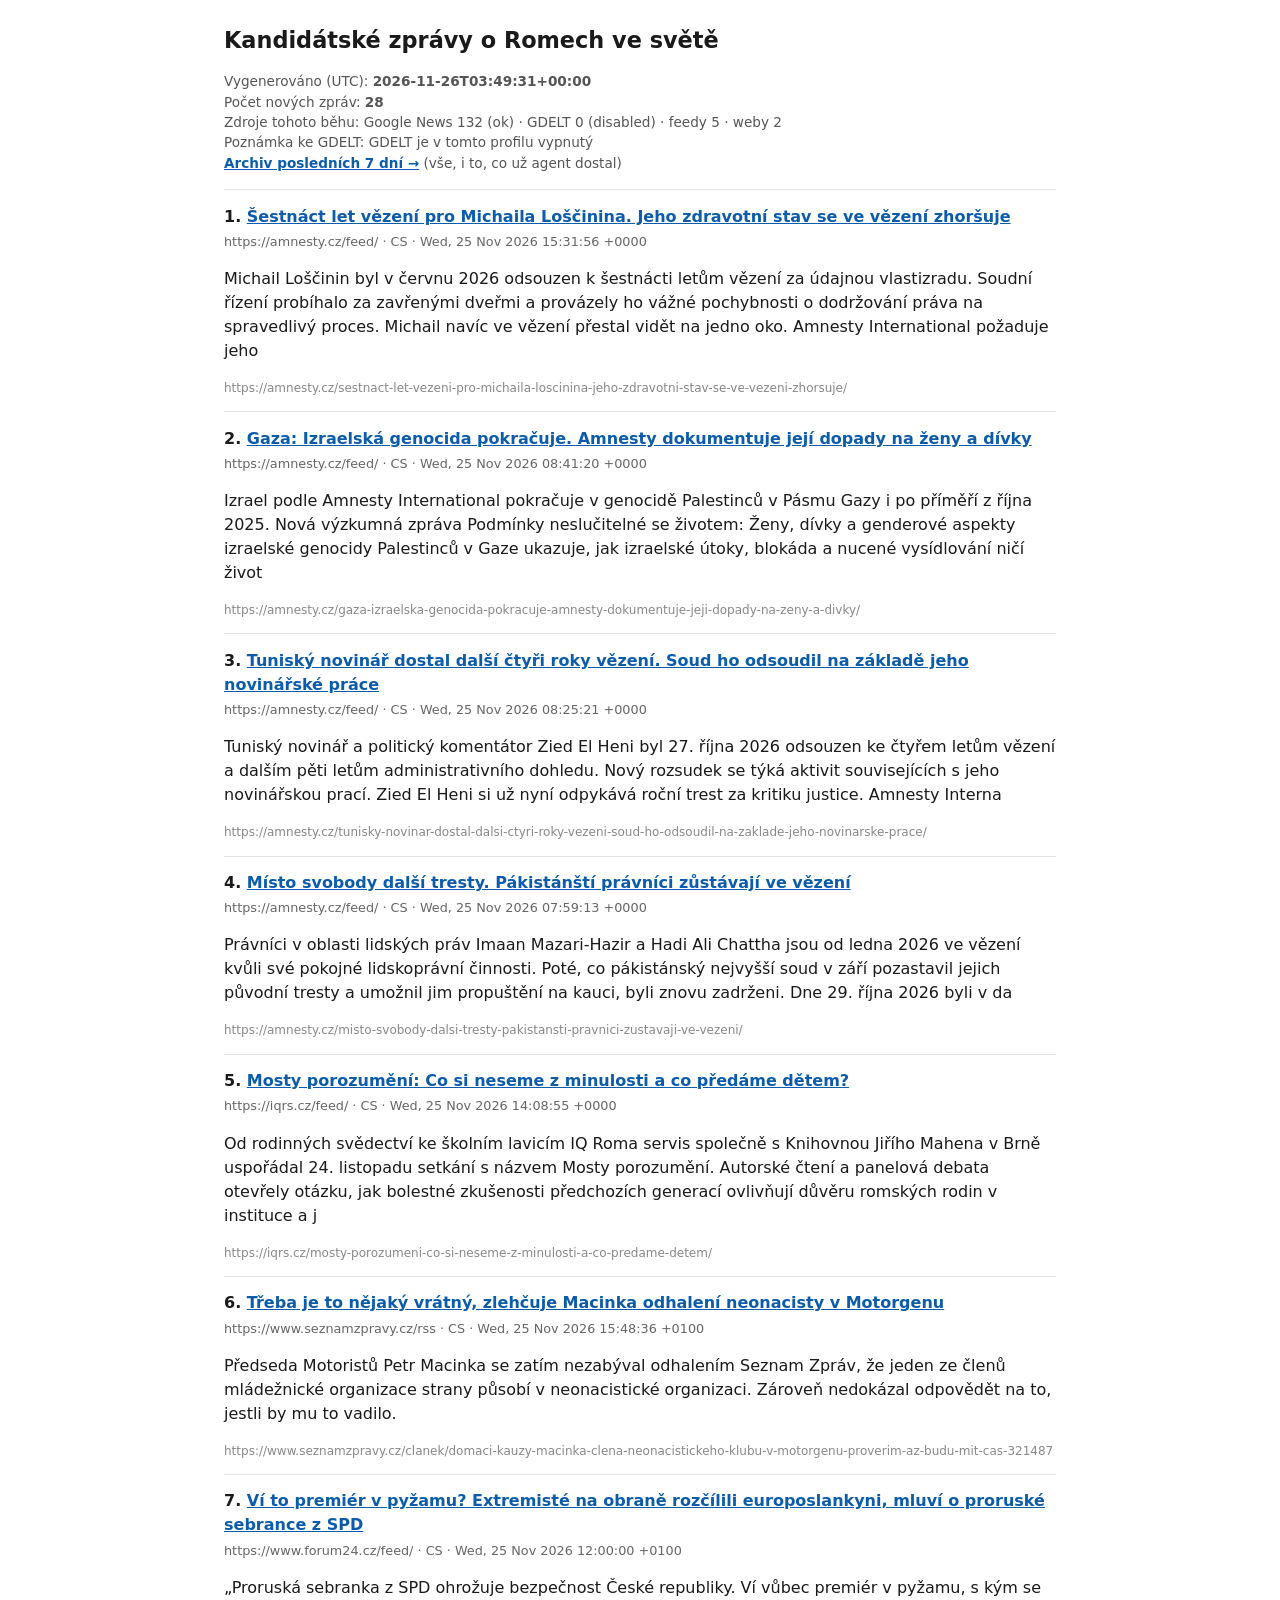
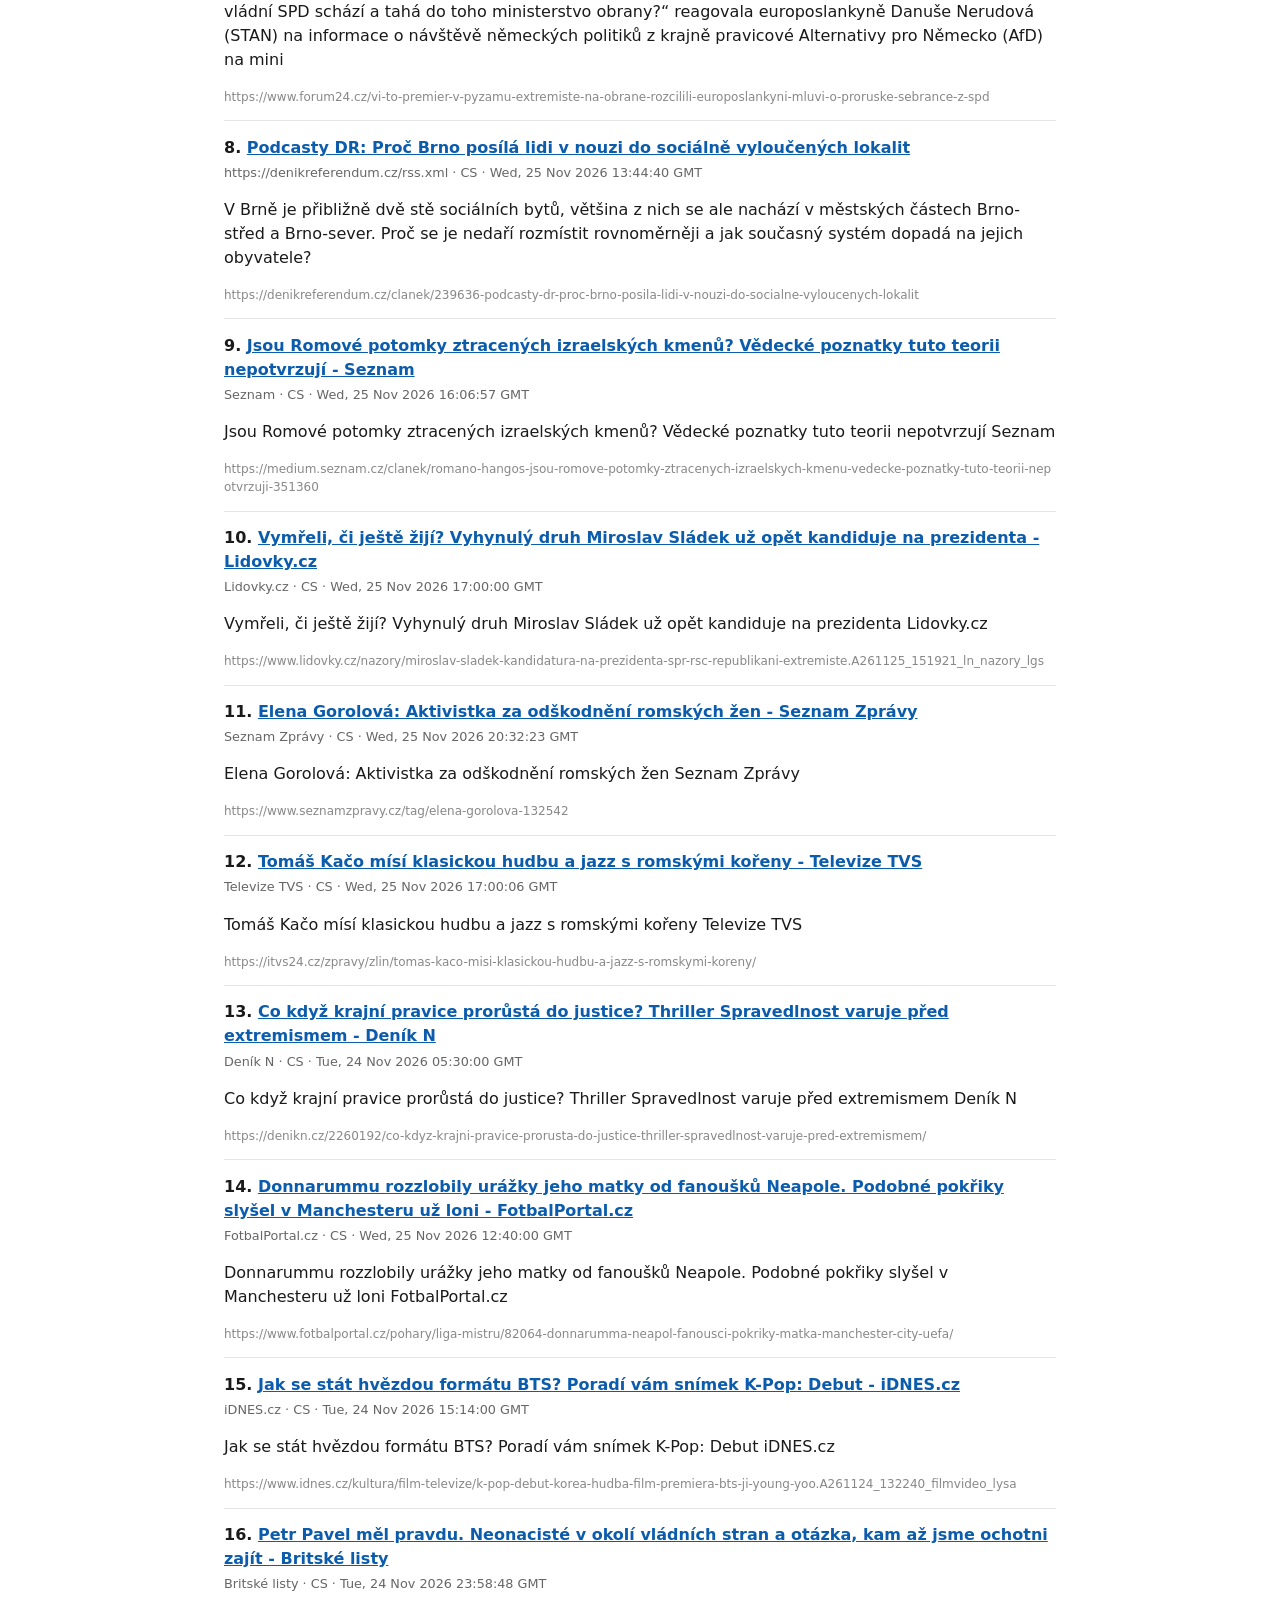
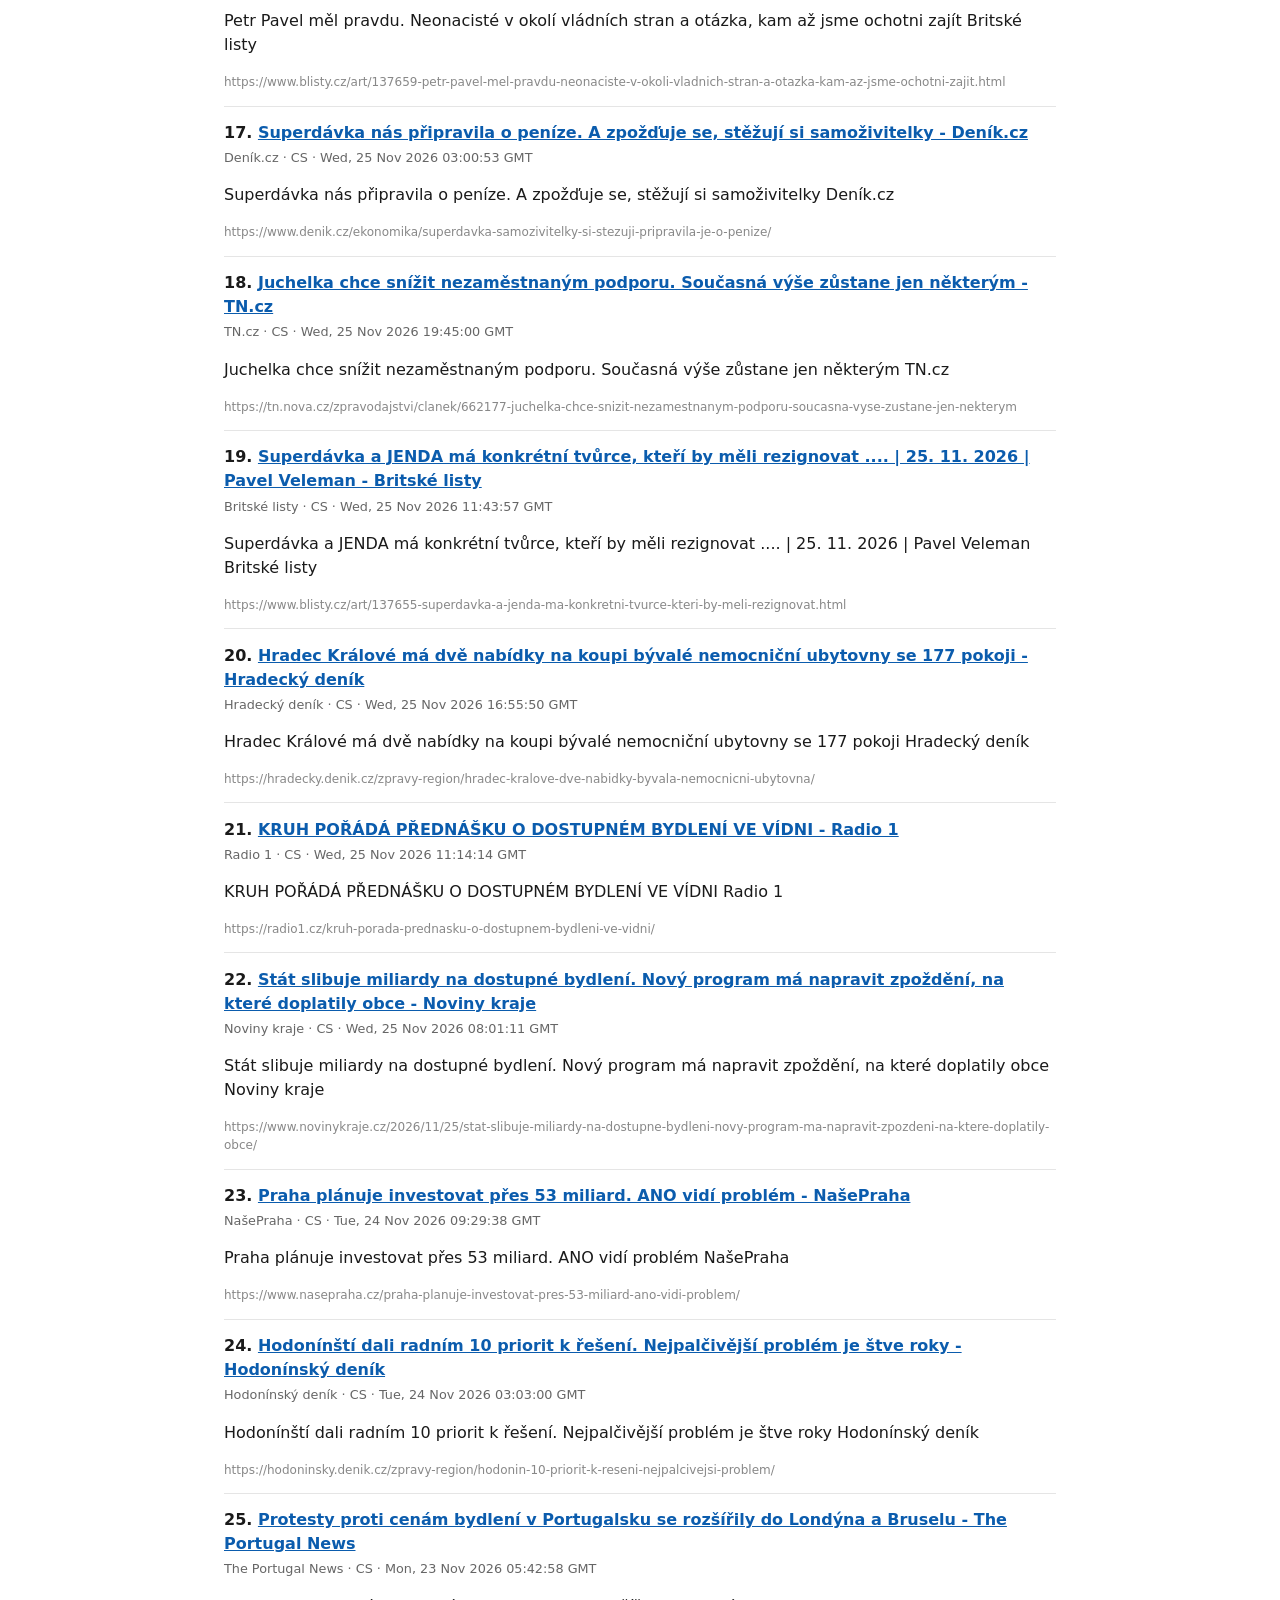
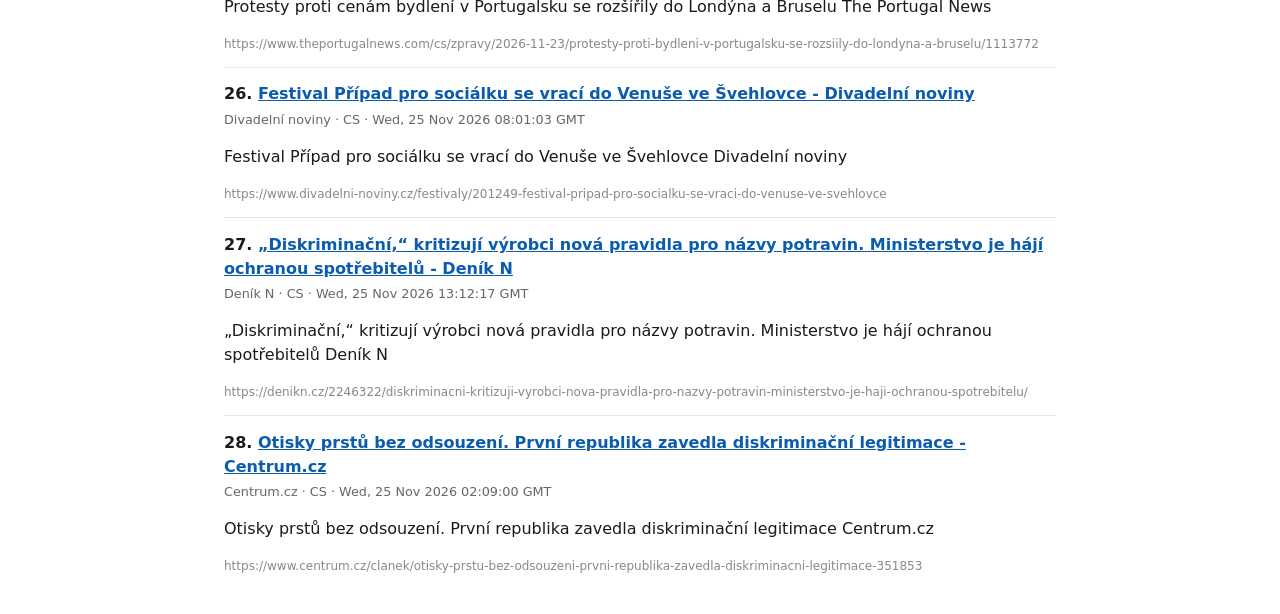
==== commit e7194d97: "feed-cz update 2026-11-26T03:49:31Z" ====
--- a/feed-cz/index.html
+++ b/feed-cz/index.html
@@ -3,7 +3,7 @@
 <head>
 <meta charset="utf-8">
 <meta name="viewport" content="width=device-width,initial-scale=1">
-<title>Kandidáti – Romové ve světě (35)</title>
+<title>Kandidáti – Romové ve světě (28)</title>
 <style>
  body{font-family:system-ui,-apple-system,Segoe UI,Roboto,Arial,sans-serif;
       max-width:52rem;margin:0 auto;padding:1.5rem;line-height:1.5;color:#1a1a1a}
@@ -19,225 +19,183 @@
 <body>
 <h1>Kandidátské zprávy o Romech ve světě</h1>
 <p class="head">
- Vygenerováno (UTC): <strong>2026-11-25T07:47:26+00:00</strong><br>
- Počet nových zpráv: <strong>35</strong><br>
- Zdroje tohoto běhu: Google News 136
+ Vygenerováno (UTC): <strong>2026-11-26T03:49:31+00:00</strong><br>
+ Počet nových zpráv: <strong>28</strong><br>
+ Zdroje tohoto běhu: Google News 132
  (ok) ·
  GDELT 0 (disabled) ·
- feedy 0 · weby 2
+ feedy 5 · weby 2
  <br>Poznámka ke GDELT: GDELT je v tomto profilu vypnutý
  <br><a href="archiv.html"><strong>Archiv posledních 7 dní →</strong></a>
  (vše, i to, co už agent dostal)
 </p>
 <article>
-<h2>1. <a href="https://medium.seznam.cz/clanek/zongl-security-u-vchodu-na-letnou-doporucilo-asijske-divce-nechodit-do-kotle-350327">Security u vchodu na Letnou doporučilo asijské dívce nechodit do kotle - Seznam</a></h2>
-<p class="meta">Seznam · CS · Mon, 23 Nov 2026 12:19:23 GMT</p>
-<p>Security u vchodu na Letnou doporučilo asijské dívce nechodit do kotle Seznam</p>
-<p class="url">https://medium.seznam.cz/clanek/zongl-security-u-vchodu-na-letnou-doporucilo-asijske-divce-nechodit-do-kotle-350327</p>
-</article>
-<article>
-<h2>2. <a href="https://denikn.cz/2267858/politiky-z-krajne-pravicove-afd-prijal-namestek-z-obrany-vich-o-cem-jednali-rezort-taji/">Politiky z krajně pravicové AfD přijal náměstek z obrany Vích. O čem jednali, rezort tají - Deník N</a></h2>
-<p class="meta">Deník N · CS · Wed, 25 Nov 2026 05:00:00 GMT</p>
-<p>Politiky z krajně pravicové AfD přijal náměstek z obrany Vích. O čem jednali, rezort tají Deník N</p>
-<p class="url">https://denikn.cz/2267858/politiky-z-krajne-pravicove-afd-prijal-namestek-z-obrany-vich-o-cem-jednali-rezort-taji/</p>
-</article>
-<article>
-<h2>3. <a href="https://www.ceskenoviny.cz/tiskove/zpravy/adra-v-ekvadoru-a-peru-pomohla-183-tisicum-lidi-v-pomoci-pokracuje/2905317">ADRA v Ekvádoru a Peru pomohla 183 tisícům lidí. V pomoci pokračuje - České noviny</a></h2>
-<p class="meta">České noviny · CS · Mon, 23 Nov 2026 08:29:00 GMT</p>
-<p>ADRA v Ekvádoru a Peru pomohla 183 tisícům lidí. V pomoci pokračuje České noviny</p>
-<p class="url">https://www.ceskenoviny.cz/tiskove/zpravy/adra-v-ekvadoru-a-peru-pomohla-183-tisicum-lidi-v-pomoci-pokracuje/2905317</p>
-</article>
-<article>
-<h2>4. <a href="https://medium.seznam.cz/clanek/stepan-ripka-ministryne-mrazova-se-snazi-zakryt-vlastni-kauzy-proto-nepodlozene-a-nesmyslne-utoci-na-odborniky-347430">Ministryně Mrázová se snaží zakrýt vlastní kauzy, proto nepodloženě a nesmyslně útočí na odborníky - Seznam</a></h2>
-<p class="meta">Seznam · CS · Tue, 24 Nov 2026 07:23:43 GMT</p>
-<p>Ministryně Mrázová se snaží zakrýt vlastní kauzy, proto nepodloženě a nesmyslně útočí na odborníky Seznam</p>
-<p class="url">https://medium.seznam.cz/clanek/stepan-ripka-ministryne-mrazova-se-snazi-zakryt-vlastni-kauzy-proto-nepodlozene-a-nesmyslne-utoci-na-odborniky-347430</p>
-</article>
-<article>
-<h2>5. <a href="https://zak.tv/sokolov_ma_noveho_starostu_do_cela_mesta_se_po_osmi_letech_vraci_jan_picka">Sokolov má nového starostu. Do čela města se po osmi letech vrací Jan Picka – Politika - zak.tv</a></h2>
-<p class="meta">zak.tv · CS · Wed, 25 Nov 2026 06:37:00 GMT</p>
-<p>Sokolov má nového starostu. Do čela města se po osmi letech vrací Jan Picka – Politika zak.tv</p>
-<p class="url">https://zak.tv/sokolov_ma_noveho_starostu_do_cela_mesta_se_po_osmi_letech_vraci_jan_picka</p>
-</article>
-<article>
-<h2>6. <a href="https://www.astrovm.cz/cz/pro-navstevniky/aktuality-ak/prastare-meteority-mohly-na-zemi-dopravit-jednu-z-nejdulezitejsich-slozek-zivota.html">Prastaré meteority mohly na Zemi dopravit jednu z nejdůležitějších složek života - Hvězdárna Valašské Meziříčí</a></h2>
-<p class="meta">Hvězdárna Valašské Meziříčí · CS · Tue, 24 Nov 2026 17:14:15 GMT</p>
-<p>Prastaré meteority mohly na Zemi dopravit jednu z nejdůležitějších složek života Hvězdárna Valašské Meziříčí</p>
-<p class="url">https://www.astrovm.cz/cz/pro-navstevniky/aktuality-ak/prastare-meteority-mohly-na-zemi-dopravit-jednu-z-nejdulezitejsich-slozek-zivota.html</p>
-</article>
-<article>
-<h2>7. <a href="https://www.seznamzpravy.cz/clanek/domaci-zivot-v-cesku-petka-sz-jak-se-politici-stykaji-s-extremisty-a-proc-sampionovi-neprosel-benzin-321378">Jak se politici stýkají s extremisty a proč šampionovi neprošel benzin</a></h2>
-<p class="meta">https://www.seznamzpravy.cz/rss · CS · Tue, 24 Nov 2026 17:00:00 +0100</p>
-<p>Denní přehled Seznam Zpráv.</p>
-<p class="url">https://www.seznamzpravy.cz/clanek/domaci-zivot-v-cesku-petka-sz-jak-se-politici-stykaji-s-extremisty-a-proc-sampionovi-neprosel-benzin-321378</p>
-</article>
-<article>
-<h2>8. <a href="https://www.denik.cz/ekonomika/superdavka-samozivitelky-si-stezuji-pripravila-je-o-penize/?utm_source=rss&amp;utm_medium=feed-vse&amp;utm_campaign=www.denik.cz&amp;utm_content=ekonomika">Superdávka nás připravila o peníze. A zpožďuje se, stěžují si samoživitelky</a></h2>
-<p class="meta">https://www.denik.cz/rss/zpravy.html · CS · Wed, 25 Nov 2026 04:00:00 +0100</p>
-<p>Pracovat víc a přijít o peníze? Pro mnoho samoživitelek je to realita. Nová superdávka podle nich komplikuje život byrokracií, zpožděním výplat i započítáváním výživného, které nikdy nedorazilo.</p>
-<p class="url">https://www.denik.cz/ekonomika/superdavka-samozivitelky-si-stezuji-pripravila-je-o-penize/?utm_source=rss&amp;utm_medium=feed-vse&amp;utm_campaign=www.denik.cz&amp;utm_content=ekonomika</p>
-</article>
-<article>
-<h2>9. <a href="https://denikreferendum.cz/clanek/239626-od-berlina-po-varsavu-babicky-protestuji-proti-pravici-delaji-to-pro-vnoucata">Od Berlína po Varšavu: Babičky protestují proti pravici. Dělají to pro vnoučata</a></h2>
-<p class="meta">https://denikreferendum.cz/rss.xml · CS · Tue, 24 Nov 2026 07:47:33 GMT</p>
-<p>Místo pletacích jehlic berou do rukou transparenty a vyrážejí do ulic bránit práva žen, uprchlíků a sexuálních menšin. Feministické hnutí seniorek Babičky proti pravici je aktivní hlavně v Rakousku a Německu. Vymezuje se proti extremismu.</p>
-<p class="url">https://denikreferendum.cz/clanek/239626-od-berlina-po-varsavu-babicky-protestuji-proti-pravici-delaji-to-pro-vnoucata</p>
-</article>
-<article>
-<h2>10. <a href="https://vlada.gov.cz/cz/media-centrum/aktualne/uspesna-lecba-nekonci-v-nemocnici--odbornici-hledaji-cesty--jak-lepe-propojit-zdravotni-a-socialni-podporu-pacientu-230296/">Úspěšná léčba nekončí v nemocnici. Odborníci hledají cesty, jak lépe propojit zdravotní a sociální podporu pacientů - Vláda České republiky</a></h2>
-<p class="meta">Vláda České republiky · CS · Tue, 24 Nov 2026 13:28:00 GMT</p>
-<p>Úspěšná léčba nekončí v nemocnici. Odborníci hledají cesty, jak lépe propojit zdravotní a sociální podporu pacientů Vláda České republiky</p>
-<p class="url">https://vlada.gov.cz/cz/media-centrum/aktualne/uspesna-lecba-nekonci-v-nemocnici--odbornici-hledaji-cesty--jak-lepe-propojit-zdravotni-a-socialni-podporu-pacientu-230296/</p>
-</article>
-<article>
-<h2>11. <a href="https://www.clovekvtisni.cz/index-odpovedneho-uverovani-trh-pujcek-se-meni-rozdily-v-pristupu-k-dluznikum-pretrvavaji-13840gp">Index odpovědného úvěrování: Trh půjček se mění, rozdíly v přístupu k dlužníkům přetrvávají - Člověk v tísni</a></h2>
-<p class="meta">Člověk v tísni · CS · Tue, 24 Nov 2026 06:55:00 GMT</p>
-<p>Index odpovědného úvěrování: Trh půjček se mění, rozdíly v přístupu k dlužníkům přetrvávají Člověk v tísni</p>
-<p class="url">https://www.clovekvtisni.cz/index-odpovedneho-uverovani-trh-pujcek-se-meni-rozdily-v-pristupu-k-dluznikum-pretrvavaji-13840gp</p>
-</article>
-<article>
-<h2>12. <a href="https://medium.seznam.cz/clanek/vogos-co-by-kdyby-zed-v-maticni-ulici-zustala-stat-usti-by-cekalo-na-soud-najemnici-na-klice-346826">Co by, kdyby zeď v Matiční ulici zůstala stát? Ústí by čekalo na soud, nájemníci na klíče - Seznam</a></h2>
-<p class="meta">Seznam · CS · Tue, 24 Nov 2026 08:21:34 GMT</p>
-<p>Co by, kdyby zeď v Matiční ulici zůstala stát? Ústí by čekalo na soud, nájemníci na klíče Seznam</p>
-<p class="url">https://medium.seznam.cz/clanek/vogos-co-by-kdyby-zed-v-maticni-ulici-zustala-stat-usti-by-cekalo-na-soud-najemnici-na-klice-346826</p>
-</article>
-<article>
-<h2>13. <a href="https://www.idnes.cz/onadnes/vztahy/josephine-bakerova-tanecnice-kabaret-rasismus-usa-francie.A260626_190434_ona-vztahy_krou">Dřela v prádelně, jedla odpadky. Josephine se vypracovala na tanečnici i špionku - iDNES.cz</a></h2>
-<p class="meta">iDNES.cz · CS · Tue, 24 Nov 2026 16:00:00 GMT</p>
-<p>Dřela v prádelně, jedla odpadky. Josephine se vypracovala na tanečnici i špionku iDNES.cz</p>
-<p class="url">https://www.idnes.cz/onadnes/vztahy/josephine-bakerova-tanecnice-kabaret-rasismus-usa-francie.A260626_190434_ona-vztahy_krou</p>
-</article>
-<article>
-<h2>14. <a href="https://www.metro.cz/spolecnost/recenze-neonaciste-molotovovy-koktejly-a-selhavajici-stat-nemecky-pocin-zvedne-ze-sedacky.A261124_144620_metro-spolecnost_mjafi">RECENZE: Lisbeth Salander po německu? Spravedlnost vás pořádně vytočí - Metro.cz</a></h2>
-<p class="meta">Metro.cz · CS · Wed, 25 Nov 2026 04:30:00 GMT</p>
-<p>RECENZE: Lisbeth Salander po německu? Spravedlnost vás pořádně vytočí Metro.cz</p>
-<p class="url">https://www.metro.cz/spolecnost/recenze-neonaciste-molotovovy-koktejly-a-selhavajici-stat-nemecky-pocin-zvedne-ze-sedacky.A261124_144620_metro-spolecnost_mjafi</p>
-</article>
-<article>
-<h2>15. <a href="https://www.seznamzpravy.cz/clanek/domaci-kauzy-prosetrime-to-rika-sef-protiteroristicke-centraly-o-odhalene-skupine-neonacistu-320890">Renesance ultrapravicových hnutí, říká o Active Clubu šéf centrály proti extremismu - Seznam Zprávy</a></h2>
-<p class="meta">Seznam Zprávy · CS · Mon, 23 Nov 2026 13:58:02 GMT</p>
-<p>Renesance ultrapravicových hnutí, říká o Active Clubu šéf centrály proti extremismu Seznam Zprávy</p>
-<p class="url">https://www.seznamzpravy.cz/clanek/domaci-kauzy-prosetrime-to-rika-sef-protiteroristicke-centraly-o-odhalene-skupine-neonacistu-320890</p>
-</article>
-<article>
-<h2>16. <a href="https://blisty.cz/art/137659-petr-pavel-mel-pravdu-neonaciste-v-okoli-vladnich-stran-a-otazka-kam-az-jsme-ochotni-zajit">Petr Pavel měl pravdu. Neonacisté v okolí vládních stran a otázka, kam až jsme ochotni zajít - Britské listy</a></h2>
+<h2>1. <a href="https://amnesty.cz/sestnact-let-vezeni-pro-michaila-loscinina-jeho-zdravotni-stav-se-ve-vezeni-zhorsuje/">Šestnáct let vězení pro Michaila Loščinina. Jeho zdravotní stav se ve vězení zhoršuje</a></h2>
+<p class="meta">https://amnesty.cz/feed/ · CS · Wed, 25 Nov 2026 15:31:56 +0000</p>
+<p>Michail Loščinin byl v červnu 2026 odsouzen k šestnácti letům vězení za údajnou vlastizradu. Soudní řízení probíhalo za zavřenými dveřmi a provázely ho vážné pochybnosti o dodržování práva na spravedlivý proces. Michail navíc ve vězení přestal vidět na jedno oko. Amnesty International požaduje jeho </p>
+<p class="url">https://amnesty.cz/sestnact-let-vezeni-pro-michaila-loscinina-jeho-zdravotni-stav-se-ve-vezeni-zhorsuje/</p>
+</article>
+<article>
+<h2>2. <a href="https://amnesty.cz/gaza-izraelska-genocida-pokracuje-amnesty-dokumentuje-jeji-dopady-na-zeny-a-divky/">Gaza: Izraelská genocida pokračuje. Amnesty dokumentuje její dopady na ženy a dívky</a></h2>
+<p class="meta">https://amnesty.cz/feed/ · CS · Wed, 25 Nov 2026 08:41:20 +0000</p>
+<p>Izrael podle Amnesty International pokračuje v genocidě Palestinců v Pásmu Gazy i po příměří z října 2025. Nová výzkumná zpráva Podmínky neslučitelné se životem: Ženy, dívky a genderové aspekty izraelské genocidy Palestinců v Gaze ukazuje, jak izraelské útoky, blokáda a nucené vysídlování ničí život</p>
+<p class="url">https://amnesty.cz/gaza-izraelska-genocida-pokracuje-amnesty-dokumentuje-jeji-dopady-na-zeny-a-divky/</p>
+</article>
+<article>
+<h2>3. <a href="https://amnesty.cz/tunisky-novinar-dostal-dalsi-ctyri-roky-vezeni-soud-ho-odsoudil-na-zaklade-jeho-novinarske-prace/">Tuniský novinář dostal další čtyři roky vězení. Soud ho odsoudil na základě jeho novinářské práce</a></h2>
+<p class="meta">https://amnesty.cz/feed/ · CS · Wed, 25 Nov 2026 08:25:21 +0000</p>
+<p>Tuniský novinář a politický komentátor Zied El Heni byl 27. října 2026 odsouzen ke čtyřem letům vězení a dalším pěti letům administrativního dohledu. Nový rozsudek se týká aktivit souvisejících s jeho novinářskou prací. Zied El Heni si už nyní odpykává roční trest za kritiku justice. Amnesty Interna</p>
+<p class="url">https://amnesty.cz/tunisky-novinar-dostal-dalsi-ctyri-roky-vezeni-soud-ho-odsoudil-na-zaklade-jeho-novinarske-prace/</p>
+</article>
+<article>
+<h2>4. <a href="https://amnesty.cz/misto-svobody-dalsi-tresty-pakistansti-pravnici-zustavaji-ve-vezeni/">Místo svobody další tresty. Pákistánští právníci zůstávají ve vězení</a></h2>
+<p class="meta">https://amnesty.cz/feed/ · CS · Wed, 25 Nov 2026 07:59:13 +0000</p>
+<p>Právníci v oblasti lidských práv Imaan Mazari-Hazir a Hadi Ali Chattha jsou od ledna 2026 ve vězení kvůli své pokojné lidskoprávní činnosti. Poté, co pákistánský nejvyšší soud v září pozastavil jejich původní tresty a umožnil jim propuštění na kauci, byli znovu zadrženi. Dne 29. října 2026 byli v da</p>
+<p class="url">https://amnesty.cz/misto-svobody-dalsi-tresty-pakistansti-pravnici-zustavaji-ve-vezeni/</p>
+</article>
+<article>
+<h2>5. <a href="https://iqrs.cz/mosty-porozumeni-co-si-neseme-z-minulosti-a-co-predame-detem/">Mosty porozumění: Co si neseme z minulosti a co předáme dětem?</a></h2>
+<p class="meta">https://iqrs.cz/feed/ · CS · Wed, 25 Nov 2026 14:08:55 +0000</p>
+<p>Od rodinných svědectví ke školním lavicím IQ Roma servis společně s Knihovnou Jiřího Mahena v Brně uspořádal 24. listopadu setkání s názvem Mosty porozumění. Autorské čtení a panelová debata otevřely otázku, jak bolestné zkušenosti předchozích generací ovlivňují důvěru romských rodin v instituce a j</p>
+<p class="url">https://iqrs.cz/mosty-porozumeni-co-si-neseme-z-minulosti-a-co-predame-detem/</p>
+</article>
+<article>
+<h2>6. <a href="https://www.seznamzpravy.cz/clanek/domaci-kauzy-macinka-clena-neonacistickeho-klubu-v-motorgenu-proverim-az-budu-mit-cas-321487">Třeba je to nějaký vrátný, zlehčuje Macinka odhalení neonacisty v Motorgenu</a></h2>
+<p class="meta">https://www.seznamzpravy.cz/rss · CS · Wed, 25 Nov 2026 15:48:36 +0100</p>
+<p>Předseda Motoristů Petr Macinka se zatím nezabýval odhalením Seznam Zpráv, že jeden ze členů mládežnické organizace strany působí v neonacistické organizaci. Zároveň nedokázal odpovědět na to, jestli by mu to vadilo.</p>
+<p class="url">https://www.seznamzpravy.cz/clanek/domaci-kauzy-macinka-clena-neonacistickeho-klubu-v-motorgenu-proverim-az-budu-mit-cas-321487</p>
+</article>
+<article>
+<h2>7. <a href="https://www.forum24.cz/vi-to-premier-v-pyzamu-extremiste-na-obrane-rozcilili-europoslankyni-mluvi-o-proruske-sebrance-z-spd">Ví to premiér v pyžamu? Extremisté na obraně rozčílili europoslankyni, mluví o proruské sebrance z SPD</a></h2>
+<p class="meta">https://www.forum24.cz/feed/ · CS · Wed, 25 Nov 2026 12:00:00 +0100</p>
+<p>„Proruská sebranka z SPD ohrožuje bezpečnost České republiky. Ví vůbec premiér v pyžamu, s kým se vládní SPD schází a tahá do toho ministerstvo obrany?“ reagovala europoslankyně Danuše Nerudová (STAN) na informace o návštěvě německých politiků z krajně pravicové Alternativy pro Německo (AfD) na mini</p>
+<p class="url">https://www.forum24.cz/vi-to-premier-v-pyzamu-extremiste-na-obrane-rozcilili-europoslankyni-mluvi-o-proruske-sebrance-z-spd</p>
+</article>
+<article>
+<h2>8. <a href="https://denikreferendum.cz/clanek/239636-podcasty-dr-proc-brno-posila-lidi-v-nouzi-do-socialne-vyloucenych-lokalit">Podcasty DR: Proč Brno posílá lidi v nouzi do sociálně vyloučených lokalit</a></h2>
+<p class="meta">https://denikreferendum.cz/rss.xml · CS · Wed, 25 Nov 2026 13:44:40 GMT</p>
+<p>V Brně je přibližně dvě stě sociálních bytů, většina z nich se ale nachází v městských částech Brno-střed a Brno-sever. Proč se je nedaří rozmístit rovnoměrněji a jak současný systém dopadá na jejich obyvatele?</p>
+<p class="url">https://denikreferendum.cz/clanek/239636-podcasty-dr-proc-brno-posila-lidi-v-nouzi-do-socialne-vyloucenych-lokalit</p>
+</article>
+<article>
+<h2>9. <a href="https://medium.seznam.cz/clanek/romano-hangos-jsou-romove-potomky-ztracenych-izraelskych-kmenu-vedecke-poznatky-tuto-teorii-nepotvrzuji-351360">Jsou Romové potomky ztracených izraelských kmenů? Vědecké poznatky tuto teorii nepotvrzují - Seznam</a></h2>
+<p class="meta">Seznam · CS · Wed, 25 Nov 2026 16:06:57 GMT</p>
+<p>Jsou Romové potomky ztracených izraelských kmenů? Vědecké poznatky tuto teorii nepotvrzují Seznam</p>
+<p class="url">https://medium.seznam.cz/clanek/romano-hangos-jsou-romove-potomky-ztracenych-izraelskych-kmenu-vedecke-poznatky-tuto-teorii-nepotvrzuji-351360</p>
+</article>
+<article>
+<h2>10. <a href="https://www.lidovky.cz/nazory/miroslav-sladek-kandidatura-na-prezidenta-spr-rsc-republikani-extremiste.A261125_151921_ln_nazory_lgs">Vymřeli, či ještě žijí? Vyhynulý druh Miroslav Sládek už opět kandiduje na prezidenta - Lidovky.cz</a></h2>
+<p class="meta">Lidovky.cz · CS · Wed, 25 Nov 2026 17:00:00 GMT</p>
+<p>Vymřeli, či ještě žijí? Vyhynulý druh Miroslav Sládek už opět kandiduje na prezidenta Lidovky.cz</p>
+<p class="url">https://www.lidovky.cz/nazory/miroslav-sladek-kandidatura-na-prezidenta-spr-rsc-republikani-extremiste.A261125_151921_ln_nazory_lgs</p>
+</article>
+<article>
+<h2>11. <a href="https://www.seznamzpravy.cz/tag/elena-gorolova-132542">Elena Gorolová: Aktivistka za odškodnění romských žen - Seznam Zprávy</a></h2>
+<p class="meta">Seznam Zprávy · CS · Wed, 25 Nov 2026 20:32:23 GMT</p>
+<p>Elena Gorolová: Aktivistka za odškodnění romských žen Seznam Zprávy</p>
+<p class="url">https://www.seznamzpravy.cz/tag/elena-gorolova-132542</p>
+</article>
+<article>
+<h2>12. <a href="https://itvs24.cz/zpravy/zlin/tomas-kaco-misi-klasickou-hudbu-a-jazz-s-romskymi-koreny/">Tomáš Kačo mísí klasickou hudbu a jazz s romskými kořeny - Televize TVS</a></h2>
+<p class="meta">Televize TVS · CS · Wed, 25 Nov 2026 17:00:06 GMT</p>
+<p>Tomáš Kačo mísí klasickou hudbu a jazz s romskými kořeny Televize TVS</p>
+<p class="url">https://itvs24.cz/zpravy/zlin/tomas-kaco-misi-klasickou-hudbu-a-jazz-s-romskymi-koreny/</p>
+</article>
+<article>
+<h2>13. <a href="https://denikn.cz/2260192/co-kdyz-krajni-pravice-prorusta-do-justice-thriller-spravedlnost-varuje-pred-extremismem/">Co když krajní pravice prorůstá do justice? Thriller Spravedlnost varuje před extremismem - Deník N</a></h2>
+<p class="meta">Deník N · CS · Tue, 24 Nov 2026 05:30:00 GMT</p>
+<p>Co když krajní pravice prorůstá do justice? Thriller Spravedlnost varuje před extremismem Deník N</p>
+<p class="url">https://denikn.cz/2260192/co-kdyz-krajni-pravice-prorusta-do-justice-thriller-spravedlnost-varuje-pred-extremismem/</p>
+</article>
+<article>
+<h2>14. <a href="https://www.fotbalportal.cz/pohary/liga-mistru/82064-donnarumma-neapol-fanousci-pokriky-matka-manchester-city-uefa/">Donnarummu rozzlobily urážky jeho matky od fanoušků Neapole. Podobné pokřiky slyšel v Manchesteru už loni - FotbalPortal.cz</a></h2>
+<p class="meta">FotbalPortal.cz · CS · Wed, 25 Nov 2026 12:40:00 GMT</p>
+<p>Donnarummu rozzlobily urážky jeho matky od fanoušků Neapole. Podobné pokřiky slyšel v Manchesteru už loni FotbalPortal.cz</p>
+<p class="url">https://www.fotbalportal.cz/pohary/liga-mistru/82064-donnarumma-neapol-fanousci-pokriky-matka-manchester-city-uefa/</p>
+</article>
+<article>
+<h2>15. <a href="https://www.idnes.cz/kultura/film-televize/k-pop-debut-korea-hudba-film-premiera-bts-ji-young-yoo.A261124_132240_filmvideo_lysa">Jak se stát hvězdou formátu BTS? Poradí vám snímek K-Pop: Debut - iDNES.cz</a></h2>
+<p class="meta">iDNES.cz · CS · Tue, 24 Nov 2026 15:14:00 GMT</p>
+<p>Jak se stát hvězdou formátu BTS? Poradí vám snímek K-Pop: Debut iDNES.cz</p>
+<p class="url">https://www.idnes.cz/kultura/film-televize/k-pop-debut-korea-hudba-film-premiera-bts-ji-young-yoo.A261124_132240_filmvideo_lysa</p>
+</article>
+<article>
+<h2>16. <a href="https://www.blisty.cz/art/137659-petr-pavel-mel-pravdu-neonaciste-v-okoli-vladnich-stran-a-otazka-kam-az-jsme-ochotni-zajit.html">Petr Pavel měl pravdu. Neonacisté v okolí vládních stran a otázka, kam až jsme ochotni zajít - Britské listy</a></h2>
 <p class="meta">Britské listy · CS · Tue, 24 Nov 2026 23:58:48 GMT</p>
 <p>Petr Pavel měl pravdu. Neonacisté v okolí vládních stran a otázka, kam až jsme ochotni zajít Britské listy</p>
-<p class="url">https://blisty.cz/art/137659-petr-pavel-mel-pravdu-neonaciste-v-okoli-vladnich-stran-a-otazka-kam-az-jsme-ochotni-zajit</p>
-</article>
-<article>
-<h2>17. <a href="https://www.seznamzpravy.cz/clanek/domaci-kauzy-video-odkryli-jsme-vazby-neonacistu-na-poslance-svobodnych-a-motoristu-321247">Neonacismus 3.0: Odkryli jsme vazby extremistů na vládní poslance - Seznam Zprávy</a></h2>
-<p class="meta">Seznam Zprávy · CS · Tue, 24 Nov 2026 04:00:00 GMT</p>
-<p>Neonacismus 3.0: Odkryli jsme vazby extremistů na vládní poslance Seznam Zprávy</p>
-<p class="url">https://www.seznamzpravy.cz/clanek/domaci-kauzy-video-odkryli-jsme-vazby-neonacistu-na-poslance-svobodnych-a-motoristu-321247</p>
-</article>
-<article>
-<h2>18. <a href="https://www.canalplus.com/sk/sk/dokumenty/nekoncici-povely/h/43147989_55026">NEKONČÍCÍ POVELY v živom streamovaní a opakovaní na CANAL+ - CANAL+</a></h2>
-<p class="meta">CANAL+ · CS · Tue, 24 Nov 2026 23:59:42 GMT</p>
-<p>NEKONČÍCÍ POVELY v živom streamovaní a opakovaní na CANAL+ CANAL+</p>
-<p class="url">https://www.canalplus.com/sk/sk/dokumenty/nekoncici-povely/h/43147989_55026</p>
-</article>
-<article>
-<h2>19. <a href="https://casopisargument.cz/73937">Od protestu ke změnám? Jak mohou klíčové národní volby změnit rovnováhu sil v celé EU - Argument</a></h2>
-<p class="meta">Argument · CS · Tue, 24 Nov 2026 08:10:43 GMT</p>
-<p>Od protestu ke změnám? Jak mohou klíčové národní volby změnit rovnováhu sil v celé EU Argument</p>
-<p class="url">https://casopisargument.cz/73937</p>
-</article>
-<article>
-<h2>20. <a href="https://www.parlamentnilisty.cz/politika/politici-volicum/Fiala-ODS-Populismus-a-extremismus-prekoname-spolupraci-799949">Fiala (ODS): Populismus a extremismus překonáme spoluprací - ParlamentniListy.cz</a></h2>
-<p class="meta">ParlamentniListy.cz · CS · Tue, 24 Nov 2026 11:04:00 GMT</p>
-<p>Fiala (ODS): Populismus a extremismus překonáme spoluprací ParlamentniListy.cz</p>
-<p class="url">https://www.parlamentnilisty.cz/politika/politici-volicum/Fiala-ODS-Populismus-a-extremismus-prekoname-spolupraci-799949</p>
-</article>
-<article>
-<h2>21. <a href="https://nasregion.cz/kazda-desata-ceska-obec-celi-socialnimu-vylouceni-471647/">Každá desátá česká obec čelí sociálnímu vyloučení - Náš REGION</a></h2>
-<p class="meta">Náš REGION · CS · Tue, 24 Nov 2026 10:22:47 GMT</p>
-<p>Každá desátá česká obec čelí sociálnímu vyloučení Náš REGION</p>
-<p class="url">https://nasregion.cz/kazda-desata-ceska-obec-celi-socialnimu-vylouceni-471647/</p>
-</article>
-<article>
-<h2>22. <a href="https://denik.to/kde-se-cechum-zije-nejobtizneji-vysledky-prekvapily/">Kde se Čechům žije nejobtížněji? Výsledky překvapily - Deník TO</a></h2>
-<p class="meta">Deník TO · CS · Tue, 24 Nov 2026 11:24:44 GMT</p>
-<p>Kde se Čechům žije nejobtížněji? Výsledky překvapily Deník TO</p>
-<p class="url">https://denik.to/kde-se-cechum-zije-nejobtizneji-vysledky-prekvapily/</p>
-</article>
-<article>
-<h2>23. <a href="https://www.irozhlas.cz/komentare/superdavka-socialni-experiment-ktery-dal-zhorsuje-situaci-na-trhu-s-najemnim_2611240630_aln">Superdávka. Sociální experiment, který dál zhoršuje situaci na trhu s nájemním bydlením - iROZHLAS</a></h2>
-<p class="meta">iROZHLAS · CS · Tue, 24 Nov 2026 05:30:00 GMT</p>
-<p>Superdávka. Sociální experiment, který dál zhoršuje situaci na trhu s nájemním bydlením iROZHLAS</p>
-<p class="url">https://www.irozhlas.cz/komentare/superdavka-socialni-experiment-ktery-dal-zhorsuje-situaci-na-trhu-s-najemnim_2611240630_aln</p>
-</article>
-<article>
-<h2>24. <a href="https://www.idnes.cz/plzen/zpravy/organizace-tady-a-ted-superdavka-plzen-chudoba-bydleni.A261123_987541_plzen-zpravy_vb">Superdávka ohrožuje nejchudší. Někteří už přišli o bydlení, říká sociální pracovnice Petra Lupták Burzová - iDNES.cz</a></h2>
-<p class="meta">iDNES.cz · CS · Tue, 24 Nov 2026 12:00:00 GMT</p>
-<p>Superdávka ohrožuje nejchudší. Někteří už přišli o bydlení, říká sociální pracovnice Petra Lupták Burzová iDNES.cz</p>
-<p class="url">https://www.idnes.cz/plzen/zpravy/organizace-tady-a-ted-superdavka-plzen-chudoba-bydleni.A261123_987541_plzen-zpravy_vb</p>
-</article>
-<article>
-<h2>25. <a href="https://www.impuls.cz/zpravy/regiony/plzensky-kraj/organizace-tady-a-ted-superdavka-plzen-chudoba-bydleni/">Superdávka ohrožuje nejchudší. Někteří už přišli o bydlení, říká sociální pracovnice - Rádio Impuls</a></h2>
-<p class="meta">Rádio Impuls · CS · Tue, 24 Nov 2026 13:05:28 GMT</p>
-<p>Superdávka ohrožuje nejchudší. Někteří už přišli o bydlení, říká sociální pracovnice Rádio Impuls</p>
-<p class="url">https://www.impuls.cz/zpravy/regiony/plzensky-kraj/organizace-tady-a-ted-superdavka-plzen-chudoba-bydleni/</p>
-</article>
-<article>
-<h2>26. <a href="https://www.mujrozhlas.cz/nazory-argumenty/julie-hrstkova-superdavka-socialni-experiment-ktery-dal-zhorsuje-situaci-na-trhu-s">Julie Hrstková: Superdávka. Sociální experiment, který dál zhoršuje situaci na trhu s nájemním bydlením - mujRozhlas</a></h2>
-<p class="meta">mujRozhlas · CS · Mon, 23 Nov 2026 15:23:24 GMT</p>
-<p>Julie Hrstková: Superdávka. Sociální experiment, který dál zhoršuje situaci na trhu s nájemním bydlením mujRozhlas</p>
-<p class="url">https://www.mujrozhlas.cz/nazory-argumenty/julie-hrstkova-superdavka-socialni-experiment-ktery-dal-zhorsuje-situaci-na-trhu-s</p>
-</article>
-<article>
-<h2>27. <a href="https://blisty.cz/art/137655-superdavka-a-jenda-ma-konkretni-tvurce-kteri-by-meli-rezignovat.html">Superdávka a JENDA má konkrétní tvůrce, kteří by měli rezignovat .... | 25. 11. 2026 | Pavel Veleman - Britské listy</a></h2>
-<p class="meta">Britské listy · CS · Tue, 24 Nov 2026 23:58:48 GMT</p>
+<p class="url">https://www.blisty.cz/art/137659-petr-pavel-mel-pravdu-neonaciste-v-okoli-vladnich-stran-a-otazka-kam-az-jsme-ochotni-zajit.html</p>
+</article>
+<article>
+<h2>17. <a href="https://www.denik.cz/ekonomika/superdavka-samozivitelky-si-stezuji-pripravila-je-o-penize/">Superdávka nás připravila o peníze. A zpožďuje se, stěžují si samoživitelky - Deník.cz</a></h2>
+<p class="meta">Deník.cz · CS · Wed, 25 Nov 2026 03:00:53 GMT</p>
+<p>Superdávka nás připravila o peníze. A zpožďuje se, stěžují si samoživitelky Deník.cz</p>
+<p class="url">https://www.denik.cz/ekonomika/superdavka-samozivitelky-si-stezuji-pripravila-je-o-penize/</p>
+</article>
+<article>
+<h2>18. <a href="https://tn.nova.cz/zpravodajstvi/clanek/662177-juchelka-chce-snizit-nezamestnanym-podporu-soucasna-vyse-zustane-jen-nekterym">Juchelka chce snížit nezaměstnaným podporu. Současná výše zůstane jen některým - TN.cz</a></h2>
+<p class="meta">TN.cz · CS · Wed, 25 Nov 2026 19:45:00 GMT</p>
+<p>Juchelka chce snížit nezaměstnaným podporu. Současná výše zůstane jen některým TN.cz</p>
+<p class="url">https://tn.nova.cz/zpravodajstvi/clanek/662177-juchelka-chce-snizit-nezamestnanym-podporu-soucasna-vyse-zustane-jen-nekterym</p>
+</article>
+<article>
+<h2>19. <a href="https://www.blisty.cz/art/137655-superdavka-a-jenda-ma-konkretni-tvurce-kteri-by-meli-rezignovat.html">Superdávka a JENDA má konkrétní tvůrce, kteří by měli rezignovat .... | 25. 11. 2026 | Pavel Veleman - Britské listy</a></h2>
+<p class="meta">Britské listy · CS · Wed, 25 Nov 2026 11:43:57 GMT</p>
 <p>Superdávka a JENDA má konkrétní tvůrce, kteří by měli rezignovat .... | 25. 11. 2026 | Pavel Veleman Britské listy</p>
-<p class="url">https://blisty.cz/art/137655-superdavka-a-jenda-ma-konkretni-tvurce-kteri-by-meli-rezignovat.html</p>
-</article>
-<article>
-<h2>28. <a href="https://wave.rozhlas.cz/lide-bez-domova-umiraji-v-prumeru-o-16-let-driv-koupit-noclezenku-nestaci-9658416">Lidé bez domova umírají v průměru o 16 let dřív. Koupit nocleženku nestačí - Radio Wave</a></h2>
-<p class="meta">Radio Wave · CS · Mon, 23 Nov 2026 14:10:15 GMT</p>
-<p>Lidé bez domova umírají v průměru o 16 let dřív. Koupit nocleženku nestačí Radio Wave</p>
-<p class="url">https://wave.rozhlas.cz/lide-bez-domova-umiraji-v-prumeru-o-16-let-driv-koupit-noclezenku-nestaci-9658416</p>
-</article>
-<article>
-<h2>29. <a href="https://www.theportugalnews.com/cs/zpravy/2026-11-22/protesty-proti-bydleni-v-portugalsku-se-rozsiily-do-londyna-a-bruselu/1113772">Protesty proti cenám bydlení v Portugalsku se rozšířily do Londýna a Bruselu - The Portugal News</a></h2>
-<p class="meta">The Portugal News · CS · Sun, 22 Nov 2026 09:35:43 GMT</p>
+<p class="url">https://www.blisty.cz/art/137655-superdavka-a-jenda-ma-konkretni-tvurce-kteri-by-meli-rezignovat.html</p>
+</article>
+<article>
+<h2>20. <a href="https://hradecky.denik.cz/zpravy-region/hradec-kralove-dve-nabidky-byvala-nemocnicni-ubytovna/">Hradec Králové má dvě nabídky na koupi bývalé nemocniční ubytovny se 177 pokoji - Hradecký deník</a></h2>
+<p class="meta">Hradecký deník · CS · Wed, 25 Nov 2026 16:55:50 GMT</p>
+<p>Hradec Králové má dvě nabídky na koupi bývalé nemocniční ubytovny se 177 pokoji Hradecký deník</p>
+<p class="url">https://hradecky.denik.cz/zpravy-region/hradec-kralove-dve-nabidky-byvala-nemocnicni-ubytovna/</p>
+</article>
+<article>
+<h2>21. <a href="https://radio1.cz/kruh-porada-prednasku-o-dostupnem-bydleni-ve-vidni/">KRUH POŘÁDÁ PŘEDNÁŠKU O DOSTUPNÉM BYDLENÍ VE VÍDNI - Radio 1</a></h2>
+<p class="meta">Radio 1 · CS · Wed, 25 Nov 2026 11:14:14 GMT</p>
+<p>KRUH POŘÁDÁ PŘEDNÁŠKU O DOSTUPNÉM BYDLENÍ VE VÍDNI Radio 1</p>
+<p class="url">https://radio1.cz/kruh-porada-prednasku-o-dostupnem-bydleni-ve-vidni/</p>
+</article>
+<article>
+<h2>22. <a href="https://www.novinykraje.cz/2026/11/25/stat-slibuje-miliardy-na-dostupne-bydleni-novy-program-ma-napravit-zpozdeni-na-ktere-doplatily-obce/">Stát slibuje miliardy na dostupné bydlení. Nový program má napravit zpoždění, na které doplatily obce - Noviny kraje</a></h2>
+<p class="meta">Noviny kraje · CS · Wed, 25 Nov 2026 08:01:11 GMT</p>
+<p>Stát slibuje miliardy na dostupné bydlení. Nový program má napravit zpoždění, na které doplatily obce Noviny kraje</p>
+<p class="url">https://www.novinykraje.cz/2026/11/25/stat-slibuje-miliardy-na-dostupne-bydleni-novy-program-ma-napravit-zpozdeni-na-ktere-doplatily-obce/</p>
+</article>
+<article>
+<h2>23. <a href="https://www.nasepraha.cz/praha-planuje-investovat-pres-53-miliard-ano-vidi-problem/">Praha plánuje investovat přes 53 miliard. ANO vidí problém - NašePraha</a></h2>
+<p class="meta">NašePraha · CS · Tue, 24 Nov 2026 09:29:38 GMT</p>
+<p>Praha plánuje investovat přes 53 miliard. ANO vidí problém NašePraha</p>
+<p class="url">https://www.nasepraha.cz/praha-planuje-investovat-pres-53-miliard-ano-vidi-problem/</p>
+</article>
+<article>
+<h2>24. <a href="https://hodoninsky.denik.cz/zpravy-region/hodonin-10-priorit-k-reseni-nejpalcivejsi-problem/">Hodonínští dali radním 10 priorit k řešení. Nejpalčivější problém je štve roky - Hodonínský deník</a></h2>
+<p class="meta">Hodonínský deník · CS · Tue, 24 Nov 2026 03:03:00 GMT</p>
+<p>Hodonínští dali radním 10 priorit k řešení. Nejpalčivější problém je štve roky Hodonínský deník</p>
+<p class="url">https://hodoninsky.denik.cz/zpravy-region/hodonin-10-priorit-k-reseni-nejpalcivejsi-problem/</p>
+</article>
+<article>
+<h2>25. <a href="https://www.theportugalnews.com/cs/zpravy/2026-11-23/protesty-proti-bydleni-v-portugalsku-se-rozsiily-do-londyna-a-bruselu/1113772">Protesty proti cenám bydlení v Portugalsku se rozšířily do Londýna a Bruselu - The Portugal News</a></h2>
+<p class="meta">The Portugal News · CS · Mon, 23 Nov 2026 05:42:58 GMT</p>
 <p>Protesty proti cenám bydlení v Portugalsku se rozšířily do Londýna a Bruselu The Portugal News</p>
-<p class="url">https://www.theportugalnews.com/cs/zpravy/2026-11-22/protesty-proti-bydleni-v-portugalsku-se-rozsiily-do-londyna-a-bruselu/1113772</p>
-</article>
-<article>
-<h2>30. <a href="https://www.seznamzpravy.cz/clanek/magazin-zivotni-styl-dve-hodiny-pro-paraple-jak-stardance-ustoupila-od-vlastniho-napadu-321233">Dvě hodiny pro Paraple? Jak StarDance ustoupila od vlastního nápadu - Seznam Zprávy</a></h2>
-<p class="meta">Seznam Zprávy · CS · Tue, 24 Nov 2026 06:50:00 GMT</p>
-<p>Dvě hodiny pro Paraple? Jak StarDance ustoupila od vlastního nápadu Seznam Zprávy</p>
-<p class="url">https://www.seznamzpravy.cz/clanek/magazin-zivotni-styl-dve-hodiny-pro-paraple-jak-stardance-ustoupila-od-vlastniho-napadu-321233</p>
-</article>
-<article>
-<h2>31. <a href="https://www.fotbalportal.cz/anglie/premier-league/82043-millwall-the-den-uzavreni-tribuny-diskriminacni-pokriky-fa-uefa/">Millwall zavře kvůli diskriminačním pokřikům část The Den. UEFA by takový trest dala už napoprvé - FotbalPortal.cz</a></h2>
-<p class="meta">FotbalPortal.cz · CS · Tue, 24 Nov 2026 16:30:00 GMT</p>
-<p>Millwall zavře kvůli diskriminačním pokřikům část The Den. UEFA by takový trest dala už napoprvé FotbalPortal.cz</p>
-<p class="url">https://www.fotbalportal.cz/anglie/premier-league/82043-millwall-the-den-uzavreni-tribuny-diskriminacni-pokriky-fa-uefa/</p>
-</article>
-<article>
-<h2>32. <a href="https://www.idnes.cz/zpravy/zahranicni/slovensky-parlament-zrusil-moznost-korespondencniho-hlasovani-ze-zahranici.A261124_122812_zahranicni_bro">Slovenský parlament zrušil možnost korespondenčního hlasování ze zahraničí - iDNES.cz</a></h2>
-<p class="meta">iDNES.cz · CS · Tue, 24 Nov 2026 11:34:00 GMT</p>
-<p>Slovenský parlament zrušil možnost korespondenčního hlasování ze zahraničí iDNES.cz</p>
-<p class="url">https://www.idnes.cz/zpravy/zahranicni/slovensky-parlament-zrusil-moznost-korespondencniho-hlasovani-ze-zahranici.A261124_122812_zahranicni_bro</p>
-</article>
-<article>
-<h2>33. <a href="https://www.ibrno.cz/brno/68976-brno-posiluje-dialog-s-ombudsmankou-i-detskym-ombudsmanem.html">Brno posiluje dialog s ombudsmankou i dětským ombudsmanem - iBrno - zprávy z Brna</a></h2>
-<p class="meta">iBrno - zprávy z Brna · CS · Tue, 24 Nov 2026 14:27:36 GMT</p>
-<p>Brno posiluje dialog s ombudsmankou i dětským ombudsmanem iBrno - zprávy z Brna</p>
-<p class="url">https://www.ibrno.cz/brno/68976-brno-posiluje-dialog-s-ombudsmankou-i-detskym-ombudsmanem.html</p>
-</article>
-<article>
-<h2>34. <a href="https://plzenska.drbna.cz/zpravy/906543-inspekce-stale-resi-smrt-chlapce-na-nelegalni-brigade-firme-i-agenture-hrozi-obri-pokuty.html">Inspekce stále řeší smrt chlapce na nelegální brigádě. Firmě i agentuře hrozí obří pokuty - Plzeňská Drbna</a></h2>
-<p class="meta">Plzeňská Drbna · CS · Tue, 24 Nov 2026 11:01:00 GMT</p>
-<p>Inspekce stále řeší smrt chlapce na nelegální brigádě. Firmě i agentuře hrozí obří pokuty Plzeňská Drbna</p>
-<p class="url">https://plzenska.drbna.cz/zpravy/906543-inspekce-stale-resi-smrt-chlapce-na-nelegalni-brigade-firme-i-agenture-hrozi-obri-pokuty.html</p>
-</article>
-<article>
-<h2>35. <a href="https://ct24.ceskatelevize.cz/clanek/domaci/navrh-jednaciho-radu-vlady-pocita-s-omezenim-pripominek-a-silnejsi-roli-premiera-375900">Návrh jednacího řádu vlády počítá s omezením připomínek a silnější rolí premiéra - ČT24</a></h2>
-<p class="meta">ČT24 · CS · Sun, 22 Nov 2026 08:00:00 GMT</p>
-<p>Návrh jednacího řádu vlády počítá s omezením připomínek a silnější rolí premiéra ČT24</p>
-<p class="url">https://ct24.ceskatelevize.cz/clanek/domaci/navrh-jednaciho-radu-vlady-pocita-s-omezenim-pripominek-a-silnejsi-roli-premiera-375900</p>
+<p class="url">https://www.theportugalnews.com/cs/zpravy/2026-11-23/protesty-proti-bydleni-v-portugalsku-se-rozsiily-do-londyna-a-bruselu/1113772</p>
+</article>
+<article>
+<h2>26. <a href="https://www.divadelni-noviny.cz/festivaly/201249-festival-pripad-pro-socialku-se-vraci-do-venuse-ve-svehlovce">Festival Případ pro sociálku se vrací do Venuše ve Švehlovce - Divadelní noviny</a></h2>
+<p class="meta">Divadelní noviny · CS · Wed, 25 Nov 2026 08:01:03 GMT</p>
+<p>Festival Případ pro sociálku se vrací do Venuše ve Švehlovce Divadelní noviny</p>
+<p class="url">https://www.divadelni-noviny.cz/festivaly/201249-festival-pripad-pro-socialku-se-vraci-do-venuse-ve-svehlovce</p>
+</article>
+<article>
+<h2>27. <a href="https://denikn.cz/2246322/diskriminacni-kritizuji-vyrobci-nova-pravidla-pro-nazvy-potravin-ministerstvo-je-haji-ochranou-spotrebitelu/">„Diskriminační,“ kritizují výrobci nová pravidla pro názvy potravin. Ministerstvo je hájí ochranou spotřebitelů - Deník N</a></h2>
+<p class="meta">Deník N · CS · Wed, 25 Nov 2026 13:12:17 GMT</p>
+<p>„Diskriminační,“ kritizují výrobci nová pravidla pro názvy potravin. Ministerstvo je hájí ochranou spotřebitelů Deník N</p>
+<p class="url">https://denikn.cz/2246322/diskriminacni-kritizuji-vyrobci-nova-pravidla-pro-nazvy-potravin-ministerstvo-je-haji-ochranou-spotrebitelu/</p>
+</article>
+<article>
+<h2>28. <a href="https://www.centrum.cz/clanek/otisky-prstu-bez-odsouzeni-prvni-republika-zavedla-diskriminacni-legitimace-351853">Otisky prstů bez odsouzení. První republika zavedla diskriminační legitimace - Centrum.cz</a></h2>
+<p class="meta">Centrum.cz · CS · Wed, 25 Nov 2026 02:09:00 GMT</p>
+<p>Otisky prstů bez odsouzení. První republika zavedla diskriminační legitimace Centrum.cz</p>
+<p class="url">https://www.centrum.cz/clanek/otisky-prstu-bez-odsouzeni-prvni-republika-zavedla-diskriminacni-legitimace-351853</p>
 </article>
 </body>
 </html>
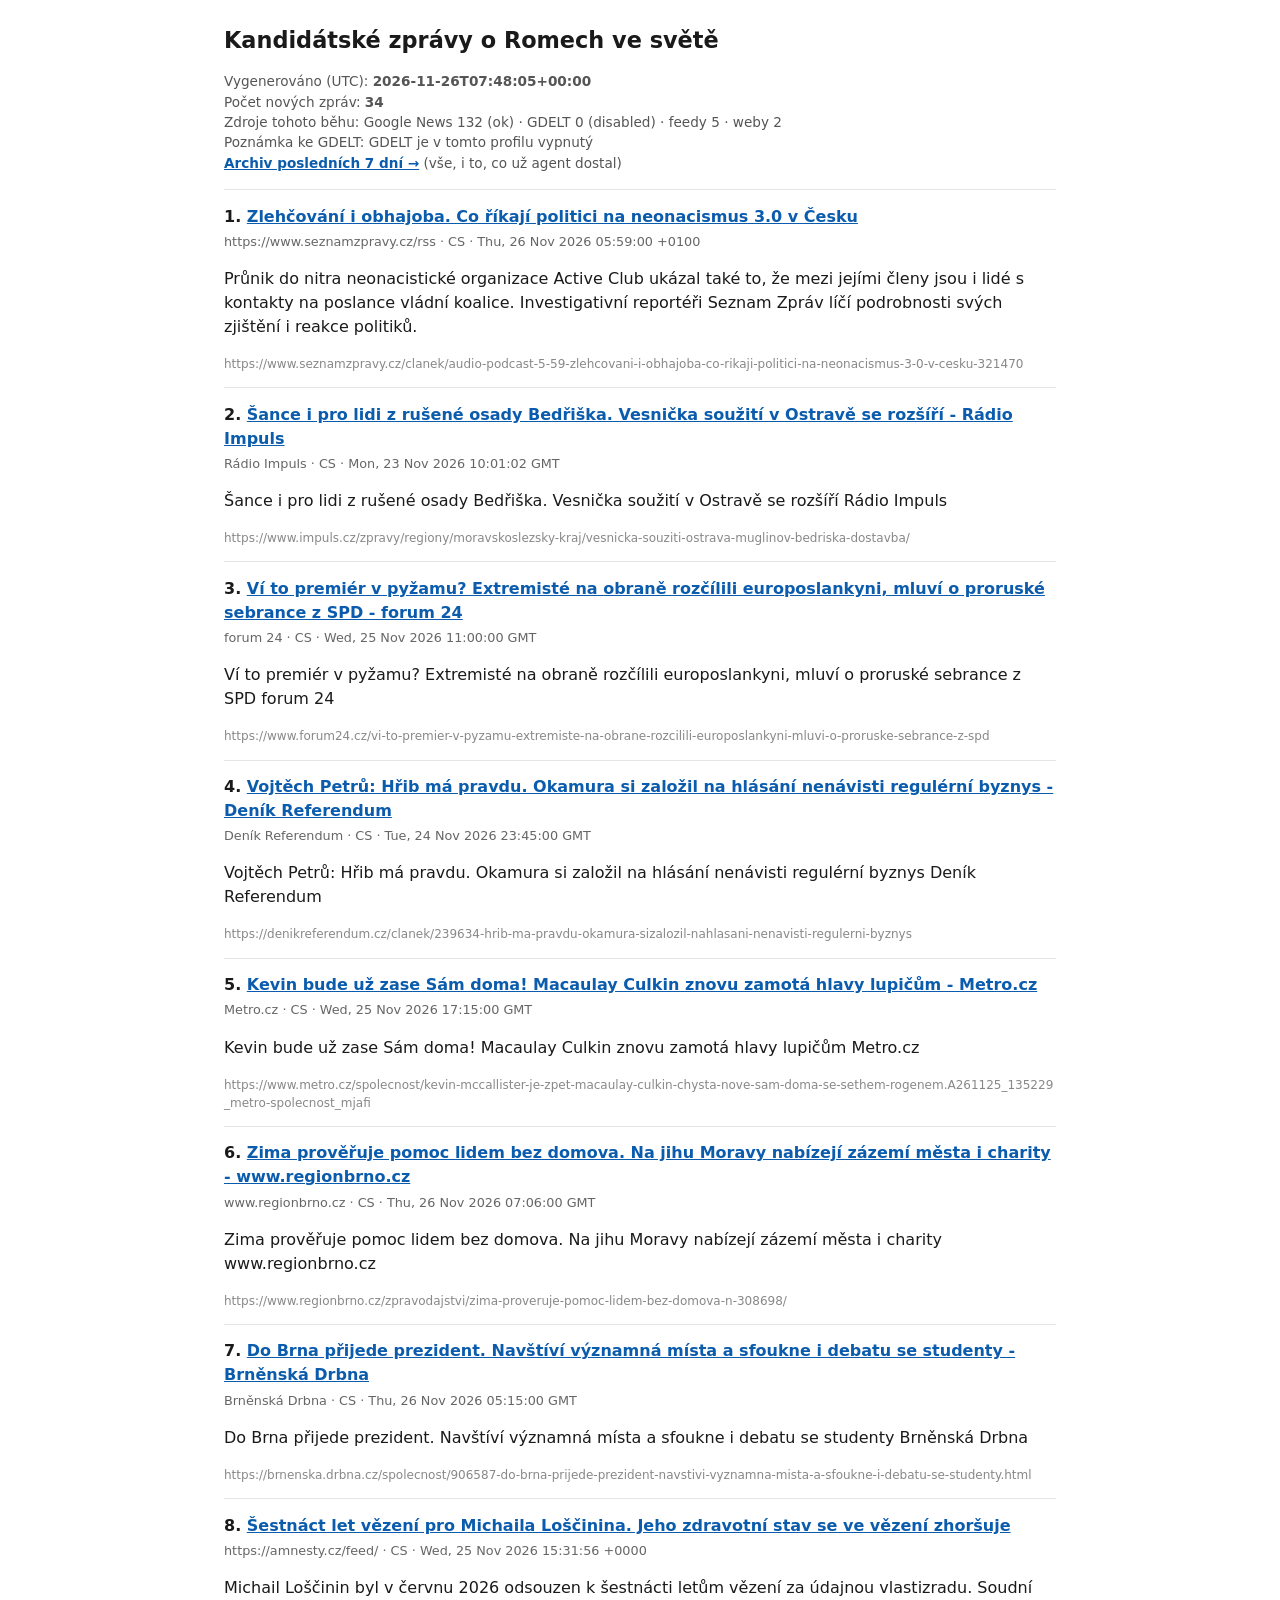
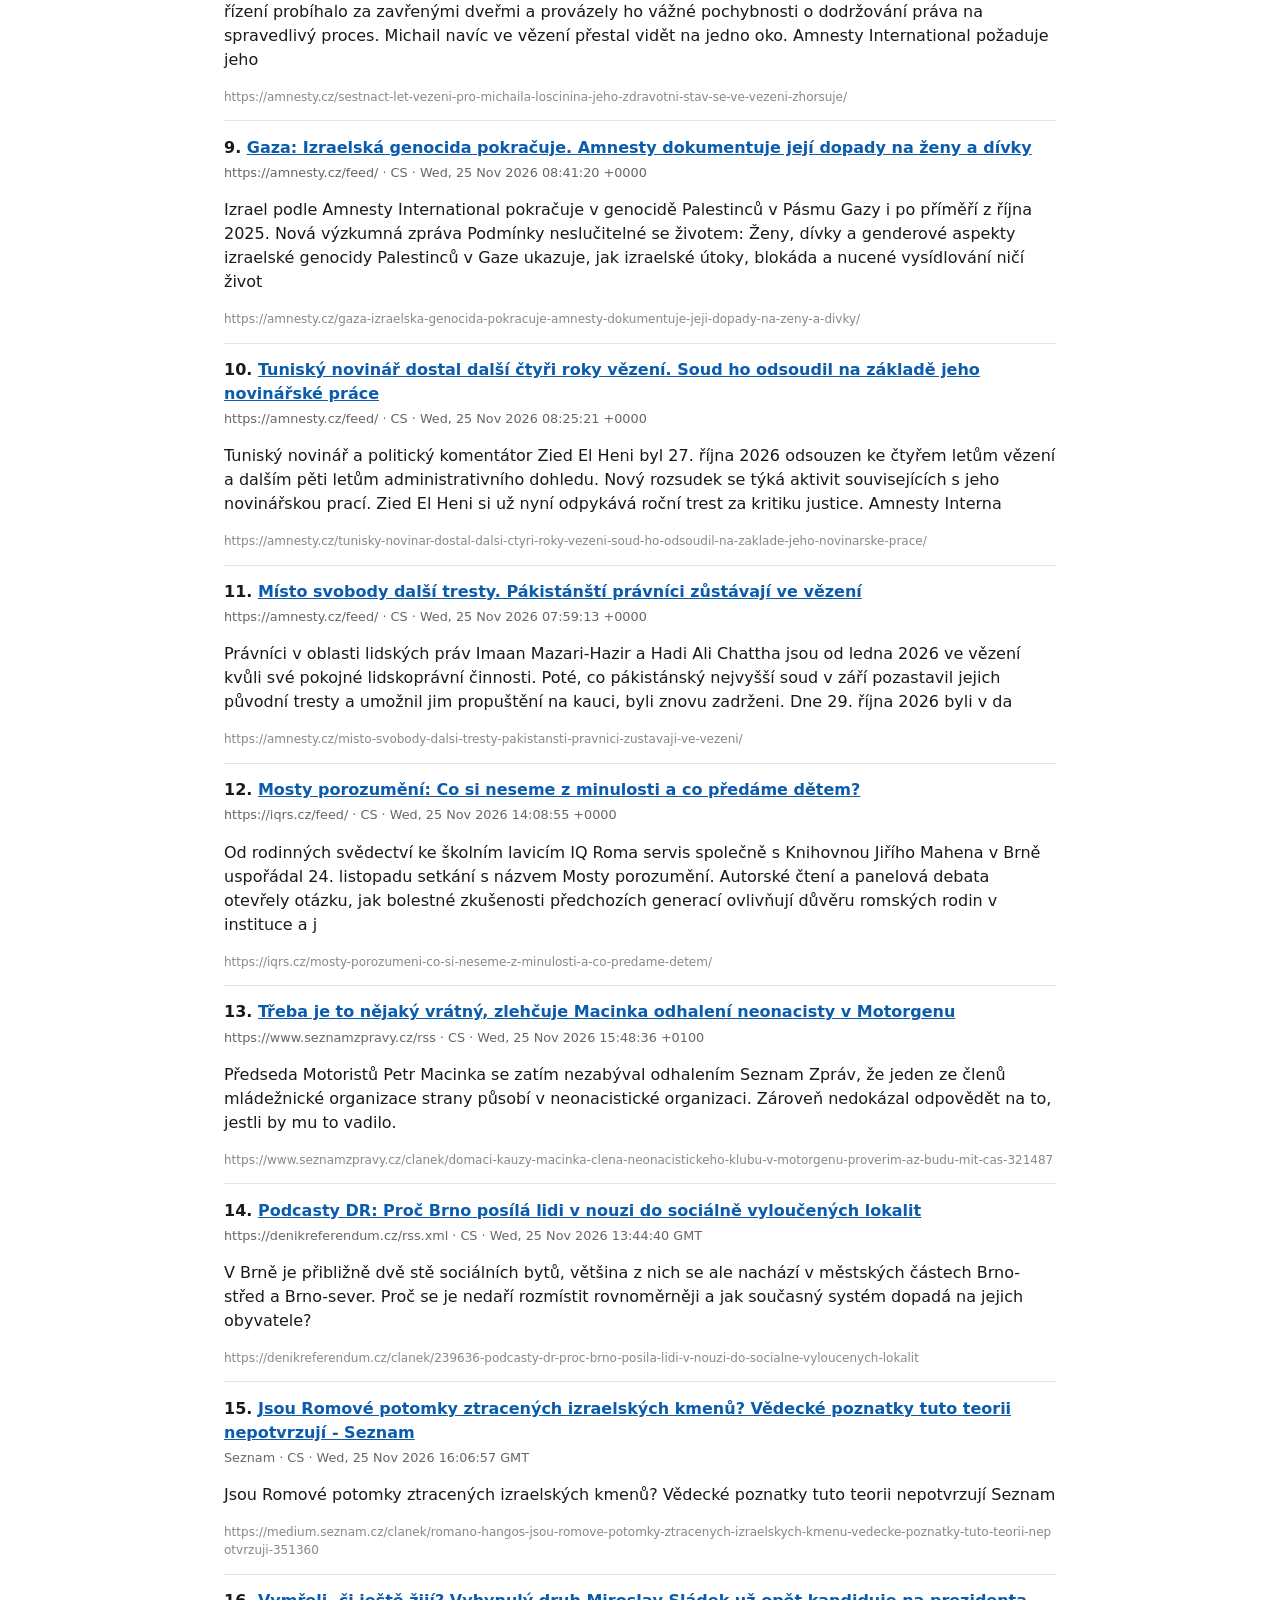
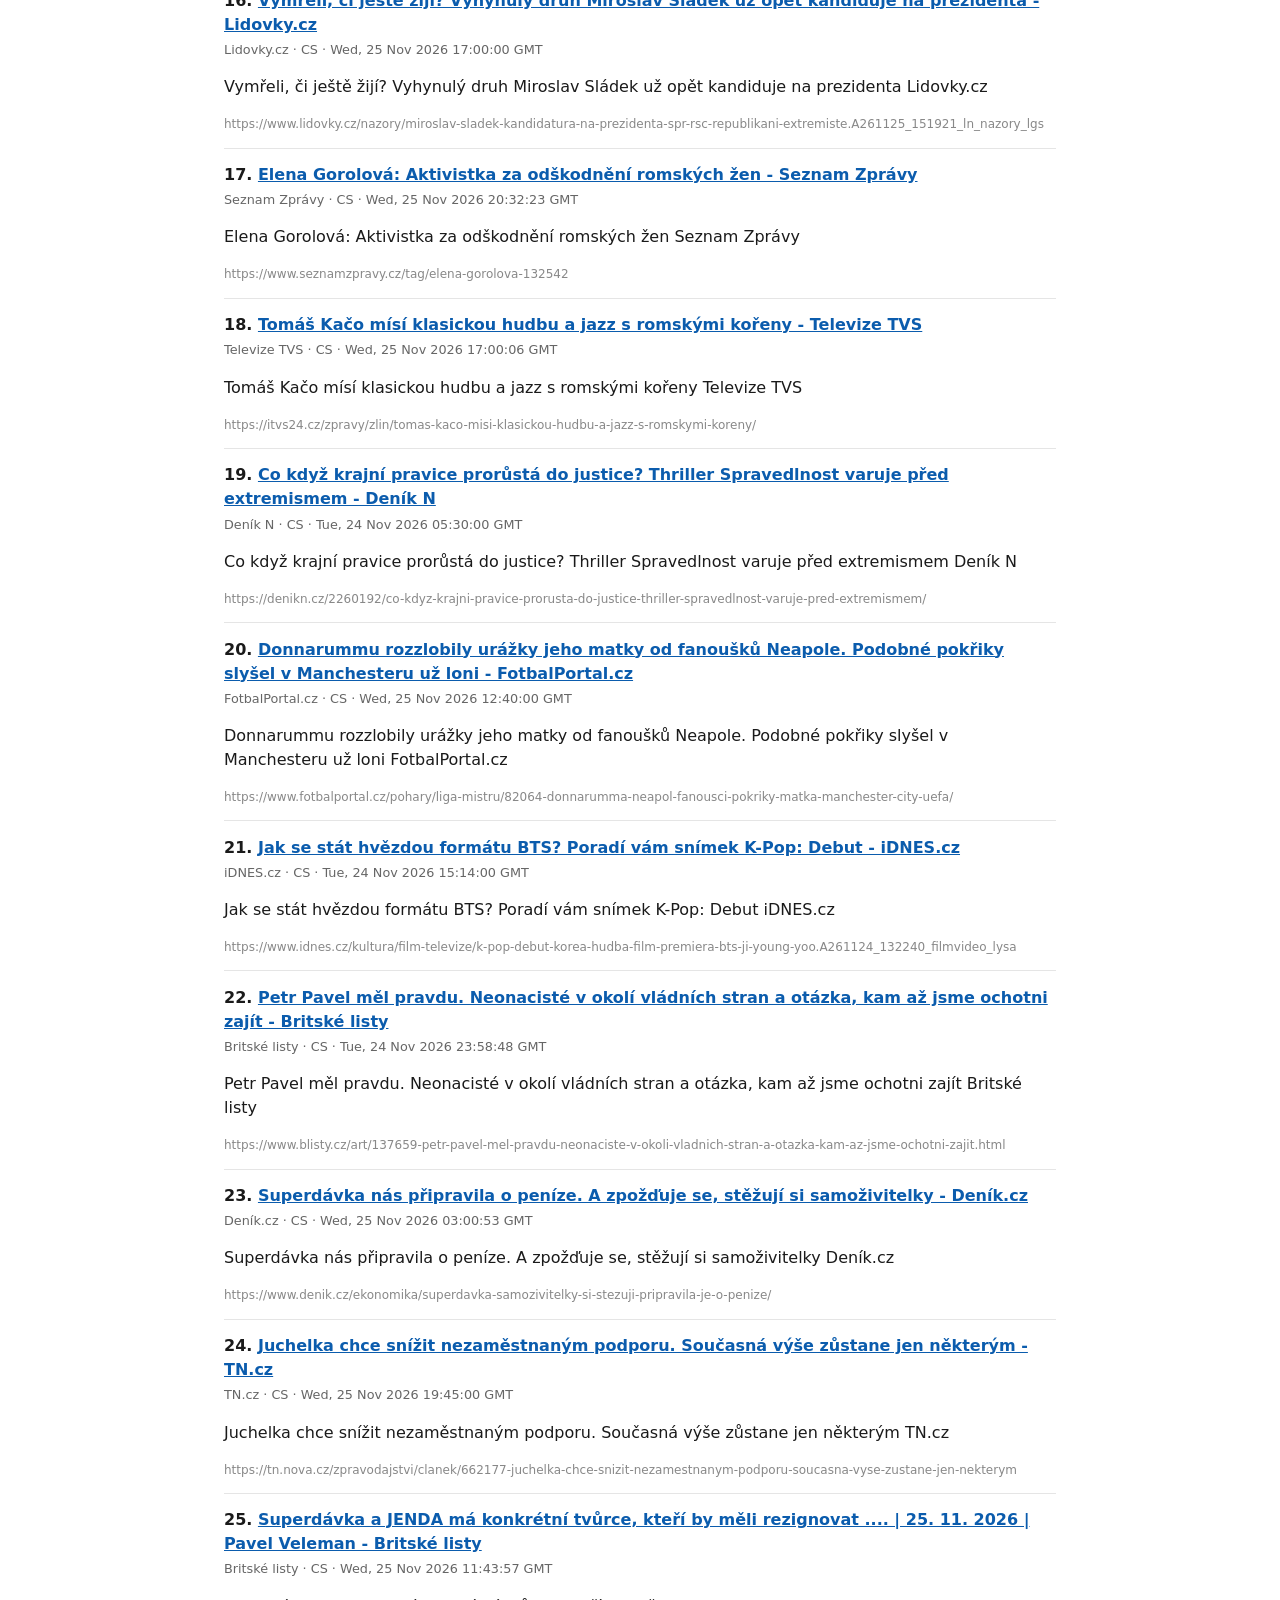
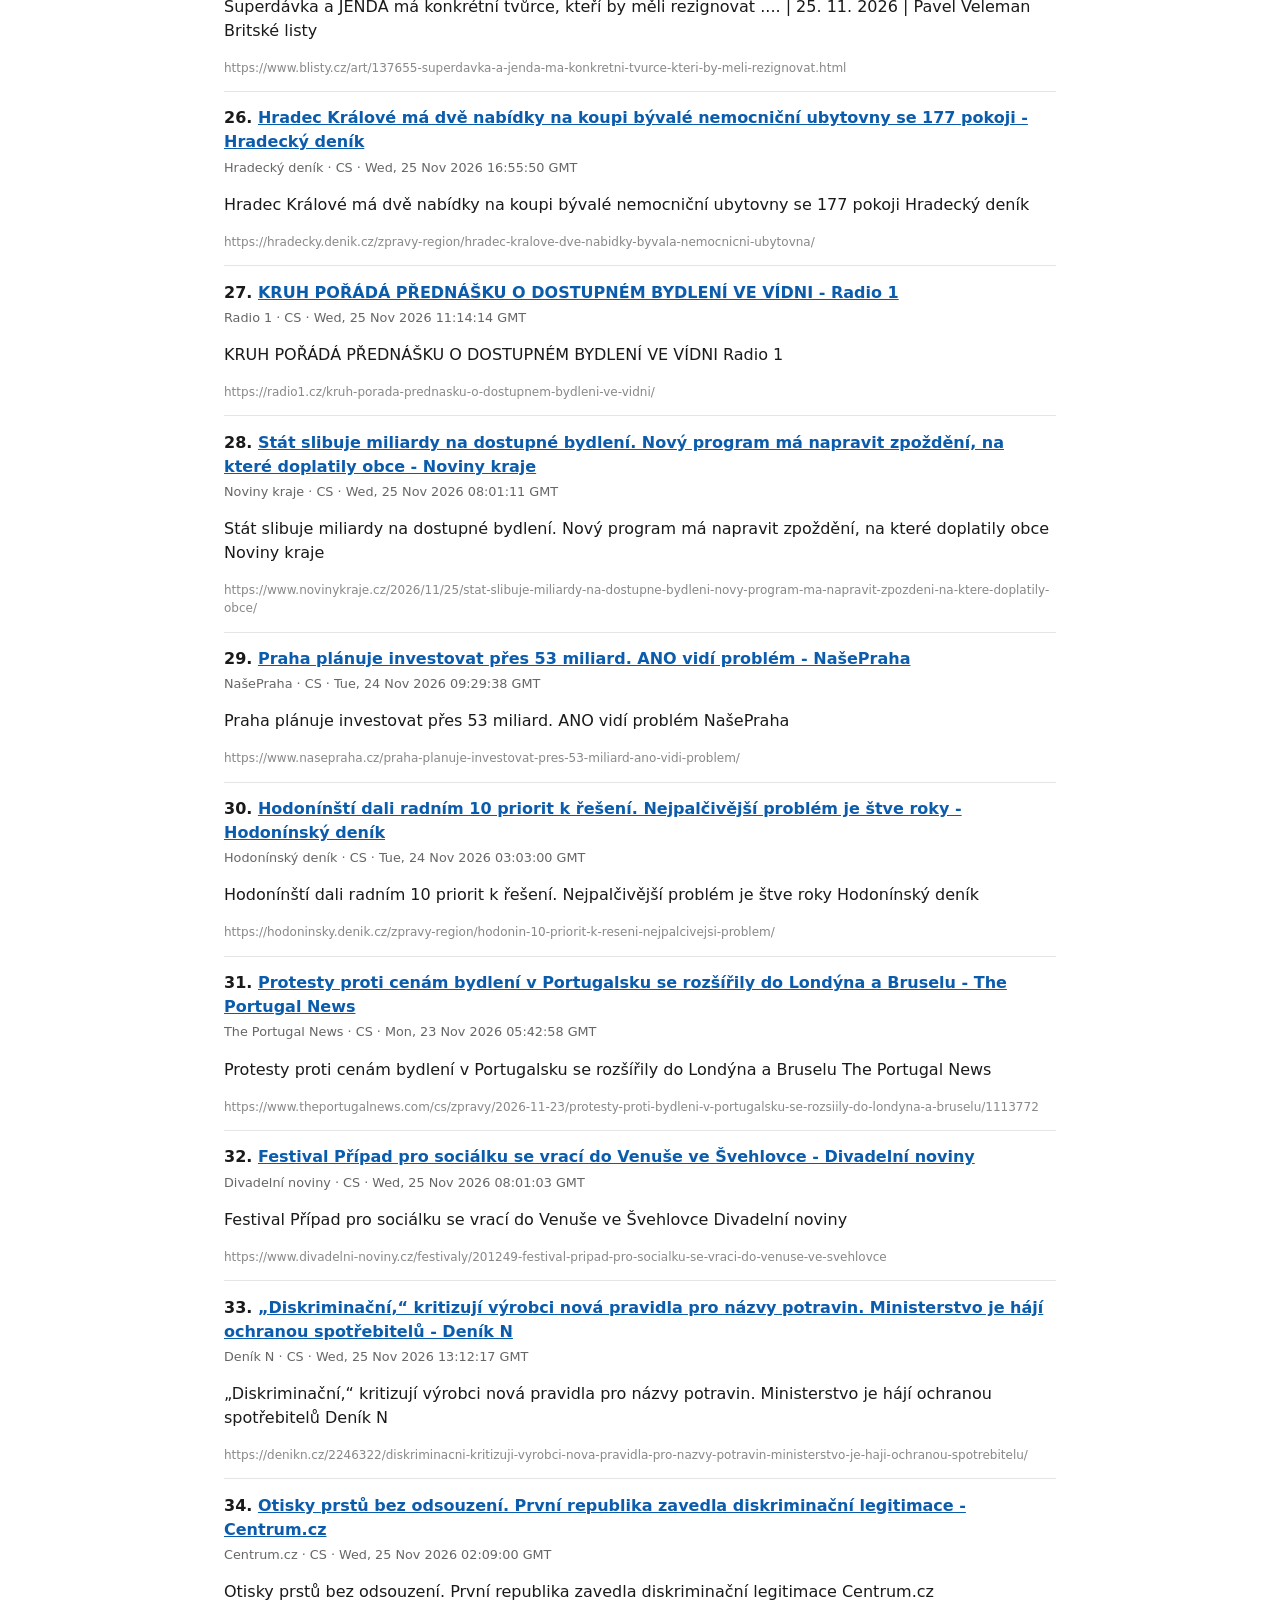
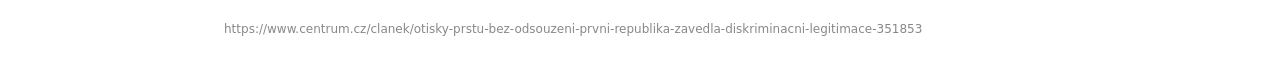
==== commit 3680c014: "feed-cz update 2026-11-26T07:48:05Z" ====
--- a/feed-cz/index.html
+++ b/feed-cz/index.html
@@ -3,7 +3,7 @@
 <head>
 <meta charset="utf-8">
 <meta name="viewport" content="width=device-width,initial-scale=1">
-<title>Kandidáti – Romové ve světě (28)</title>
+<title>Kandidáti – Romové ve světě (34)</title>
 <style>
  body{font-family:system-ui,-apple-system,Segoe UI,Roboto,Arial,sans-serif;
       max-width:52rem;margin:0 auto;padding:1.5rem;line-height:1.5;color:#1a1a1a}
@@ -19,8 +19,8 @@
 <body>
 <h1>Kandidátské zprávy o Romech ve světě</h1>
 <p class="head">
- Vygenerováno (UTC): <strong>2026-11-26T03:49:31+00:00</strong><br>
- Počet nových zpráv: <strong>28</strong><br>
+ Vygenerováno (UTC): <strong>2026-11-26T07:48:05+00:00</strong><br>
+ Počet nových zpráv: <strong>34</strong><br>
  Zdroje tohoto běhu: Google News 132
  (ok) ·
  GDELT 0 (disabled) ·
@@ -30,169 +30,205 @@
  (vše, i to, co už agent dostal)
 </p>
 <article>
-<h2>1. <a href="https://amnesty.cz/sestnact-let-vezeni-pro-michaila-loscinina-jeho-zdravotni-stav-se-ve-vezeni-zhorsuje/">Šestnáct let vězení pro Michaila Loščinina. Jeho zdravotní stav se ve vězení zhoršuje</a></h2>
+<h2>1. <a href="https://www.seznamzpravy.cz/clanek/audio-podcast-5-59-zlehcovani-i-obhajoba-co-rikaji-politici-na-neonacismus-3-0-v-cesku-321470">Zlehčování i obhajoba. Co říkají politici na neonacismus 3.0 v Česku</a></h2>
+<p class="meta">https://www.seznamzpravy.cz/rss · CS · Thu, 26 Nov 2026 05:59:00 +0100</p>
+<p>Průnik do nitra neonacistické organizace Active Club ukázal také to, že mezi jejími členy jsou i lidé s kontakty na poslance vládní koalice. Investigativní reportéři Seznam Zpráv líčí podrobnosti svých zjištění i reakce politiků.</p>
+<p class="url">https://www.seznamzpravy.cz/clanek/audio-podcast-5-59-zlehcovani-i-obhajoba-co-rikaji-politici-na-neonacismus-3-0-v-cesku-321470</p>
+</article>
+<article>
+<h2>2. <a href="https://www.impuls.cz/zpravy/regiony/moravskoslezsky-kraj/vesnicka-souziti-ostrava-muglinov-bedriska-dostavba/">Šance i pro lidi z rušené osady Bedřiška. Vesnička soužití v Ostravě se rozšíří - Rádio Impuls</a></h2>
+<p class="meta">Rádio Impuls · CS · Mon, 23 Nov 2026 10:01:02 GMT</p>
+<p>Šance i pro lidi z rušené osady Bedřiška. Vesnička soužití v Ostravě se rozšíří Rádio Impuls</p>
+<p class="url">https://www.impuls.cz/zpravy/regiony/moravskoslezsky-kraj/vesnicka-souziti-ostrava-muglinov-bedriska-dostavba/</p>
+</article>
+<article>
+<h2>3. <a href="https://www.forum24.cz/vi-to-premier-v-pyzamu-extremiste-na-obrane-rozcilili-europoslankyni-mluvi-o-proruske-sebrance-z-spd">Ví to premiér v pyžamu? Extremisté na obraně rozčílili europoslankyni, mluví o proruské sebrance z SPD - forum 24</a></h2>
+<p class="meta">forum 24 · CS · Wed, 25 Nov 2026 11:00:00 GMT</p>
+<p>Ví to premiér v pyžamu? Extremisté na obraně rozčílili europoslankyni, mluví o proruské sebrance z SPD forum 24</p>
+<p class="url">https://www.forum24.cz/vi-to-premier-v-pyzamu-extremiste-na-obrane-rozcilili-europoslankyni-mluvi-o-proruske-sebrance-z-spd</p>
+</article>
+<article>
+<h2>4. <a href="https://denikreferendum.cz/clanek/239634-hrib-ma-pravdu-okamura-sizalozil-nahlasani-nenavisti-regulerni-byznys">Vojtěch Petrů: Hřib má pravdu. Okamura si založil na hlásání nenávisti regulérní byznys - Deník Referendum</a></h2>
+<p class="meta">Deník Referendum · CS · Tue, 24 Nov 2026 23:45:00 GMT</p>
+<p>Vojtěch Petrů: Hřib má pravdu. Okamura si založil na hlásání nenávisti regulérní byznys Deník Referendum</p>
+<p class="url">https://denikreferendum.cz/clanek/239634-hrib-ma-pravdu-okamura-sizalozil-nahlasani-nenavisti-regulerni-byznys</p>
+</article>
+<article>
+<h2>5. <a href="https://www.metro.cz/spolecnost/kevin-mccallister-je-zpet-macaulay-culkin-chysta-nove-sam-doma-se-sethem-rogenem.A261125_135229_metro-spolecnost_mjafi">Kevin bude už zase Sám doma! Macaulay Culkin znovu zamotá hlavy lupičům - Metro.cz</a></h2>
+<p class="meta">Metro.cz · CS · Wed, 25 Nov 2026 17:15:00 GMT</p>
+<p>Kevin bude už zase Sám doma! Macaulay Culkin znovu zamotá hlavy lupičům Metro.cz</p>
+<p class="url">https://www.metro.cz/spolecnost/kevin-mccallister-je-zpet-macaulay-culkin-chysta-nove-sam-doma-se-sethem-rogenem.A261125_135229_metro-spolecnost_mjafi</p>
+</article>
+<article>
+<h2>6. <a href="https://www.regionbrno.cz/zpravodajstvi/zima-proveruje-pomoc-lidem-bez-domova-n-308698/">Zima prověřuje pomoc lidem bez domova. Na jihu Moravy nabízejí zázemí města i charity - www.regionbrno.cz</a></h2>
+<p class="meta">www.regionbrno.cz · CS · Thu, 26 Nov 2026 07:06:00 GMT</p>
+<p>Zima prověřuje pomoc lidem bez domova. Na jihu Moravy nabízejí zázemí města i charity www.regionbrno.cz</p>
+<p class="url">https://www.regionbrno.cz/zpravodajstvi/zima-proveruje-pomoc-lidem-bez-domova-n-308698/</p>
+</article>
+<article>
+<h2>7. <a href="https://brnenska.drbna.cz/spolecnost/906587-do-brna-prijede-prezident-navstivi-vyznamna-mista-a-sfoukne-i-debatu-se-studenty.html">Do Brna přijede prezident. Navštíví významná místa a sfoukne i debatu se studenty - Brněnská Drbna</a></h2>
+<p class="meta">Brněnská Drbna · CS · Thu, 26 Nov 2026 05:15:00 GMT</p>
+<p>Do Brna přijede prezident. Navštíví významná místa a sfoukne i debatu se studenty Brněnská Drbna</p>
+<p class="url">https://brnenska.drbna.cz/spolecnost/906587-do-brna-prijede-prezident-navstivi-vyznamna-mista-a-sfoukne-i-debatu-se-studenty.html</p>
+</article>
+<article>
+<h2>8. <a href="https://amnesty.cz/sestnact-let-vezeni-pro-michaila-loscinina-jeho-zdravotni-stav-se-ve-vezeni-zhorsuje/">Šestnáct let vězení pro Michaila Loščinina. Jeho zdravotní stav se ve vězení zhoršuje</a></h2>
 <p class="meta">https://amnesty.cz/feed/ · CS · Wed, 25 Nov 2026 15:31:56 +0000</p>
 <p>Michail Loščinin byl v červnu 2026 odsouzen k šestnácti letům vězení za údajnou vlastizradu. Soudní řízení probíhalo za zavřenými dveřmi a provázely ho vážné pochybnosti o dodržování práva na spravedlivý proces. Michail navíc ve vězení přestal vidět na jedno oko. Amnesty International požaduje jeho </p>
 <p class="url">https://amnesty.cz/sestnact-let-vezeni-pro-michaila-loscinina-jeho-zdravotni-stav-se-ve-vezeni-zhorsuje/</p>
 </article>
 <article>
-<h2>2. <a href="https://amnesty.cz/gaza-izraelska-genocida-pokracuje-amnesty-dokumentuje-jeji-dopady-na-zeny-a-divky/">Gaza: Izraelská genocida pokračuje. Amnesty dokumentuje její dopady na ženy a dívky</a></h2>
+<h2>9. <a href="https://amnesty.cz/gaza-izraelska-genocida-pokracuje-amnesty-dokumentuje-jeji-dopady-na-zeny-a-divky/">Gaza: Izraelská genocida pokračuje. Amnesty dokumentuje její dopady na ženy a dívky</a></h2>
 <p class="meta">https://amnesty.cz/feed/ · CS · Wed, 25 Nov 2026 08:41:20 +0000</p>
 <p>Izrael podle Amnesty International pokračuje v genocidě Palestinců v Pásmu Gazy i po příměří z října 2025. Nová výzkumná zpráva Podmínky neslučitelné se životem: Ženy, dívky a genderové aspekty izraelské genocidy Palestinců v Gaze ukazuje, jak izraelské útoky, blokáda a nucené vysídlování ničí život</p>
 <p class="url">https://amnesty.cz/gaza-izraelska-genocida-pokracuje-amnesty-dokumentuje-jeji-dopady-na-zeny-a-divky/</p>
 </article>
 <article>
-<h2>3. <a href="https://amnesty.cz/tunisky-novinar-dostal-dalsi-ctyri-roky-vezeni-soud-ho-odsoudil-na-zaklade-jeho-novinarske-prace/">Tuniský novinář dostal další čtyři roky vězení. Soud ho odsoudil na základě jeho novinářské práce</a></h2>
+<h2>10. <a href="https://amnesty.cz/tunisky-novinar-dostal-dalsi-ctyri-roky-vezeni-soud-ho-odsoudil-na-zaklade-jeho-novinarske-prace/">Tuniský novinář dostal další čtyři roky vězení. Soud ho odsoudil na základě jeho novinářské práce</a></h2>
 <p class="meta">https://amnesty.cz/feed/ · CS · Wed, 25 Nov 2026 08:25:21 +0000</p>
 <p>Tuniský novinář a politický komentátor Zied El Heni byl 27. října 2026 odsouzen ke čtyřem letům vězení a dalším pěti letům administrativního dohledu. Nový rozsudek se týká aktivit souvisejících s jeho novinářskou prací. Zied El Heni si už nyní odpykává roční trest za kritiku justice. Amnesty Interna</p>
 <p class="url">https://amnesty.cz/tunisky-novinar-dostal-dalsi-ctyri-roky-vezeni-soud-ho-odsoudil-na-zaklade-jeho-novinarske-prace/</p>
 </article>
 <article>
-<h2>4. <a href="https://amnesty.cz/misto-svobody-dalsi-tresty-pakistansti-pravnici-zustavaji-ve-vezeni/">Místo svobody další tresty. Pákistánští právníci zůstávají ve vězení</a></h2>
+<h2>11. <a href="https://amnesty.cz/misto-svobody-dalsi-tresty-pakistansti-pravnici-zustavaji-ve-vezeni/">Místo svobody další tresty. Pákistánští právníci zůstávají ve vězení</a></h2>
 <p class="meta">https://amnesty.cz/feed/ · CS · Wed, 25 Nov 2026 07:59:13 +0000</p>
 <p>Právníci v oblasti lidských práv Imaan Mazari-Hazir a Hadi Ali Chattha jsou od ledna 2026 ve vězení kvůli své pokojné lidskoprávní činnosti. Poté, co pákistánský nejvyšší soud v září pozastavil jejich původní tresty a umožnil jim propuštění na kauci, byli znovu zadrženi. Dne 29. října 2026 byli v da</p>
 <p class="url">https://amnesty.cz/misto-svobody-dalsi-tresty-pakistansti-pravnici-zustavaji-ve-vezeni/</p>
 </article>
 <article>
-<h2>5. <a href="https://iqrs.cz/mosty-porozumeni-co-si-neseme-z-minulosti-a-co-predame-detem/">Mosty porozumění: Co si neseme z minulosti a co předáme dětem?</a></h2>
+<h2>12. <a href="https://iqrs.cz/mosty-porozumeni-co-si-neseme-z-minulosti-a-co-predame-detem/">Mosty porozumění: Co si neseme z minulosti a co předáme dětem?</a></h2>
 <p class="meta">https://iqrs.cz/feed/ · CS · Wed, 25 Nov 2026 14:08:55 +0000</p>
 <p>Od rodinných svědectví ke školním lavicím IQ Roma servis společně s Knihovnou Jiřího Mahena v Brně uspořádal 24. listopadu setkání s názvem Mosty porozumění. Autorské čtení a panelová debata otevřely otázku, jak bolestné zkušenosti předchozích generací ovlivňují důvěru romských rodin v instituce a j</p>
 <p class="url">https://iqrs.cz/mosty-porozumeni-co-si-neseme-z-minulosti-a-co-predame-detem/</p>
 </article>
 <article>
-<h2>6. <a href="https://www.seznamzpravy.cz/clanek/domaci-kauzy-macinka-clena-neonacistickeho-klubu-v-motorgenu-proverim-az-budu-mit-cas-321487">Třeba je to nějaký vrátný, zlehčuje Macinka odhalení neonacisty v Motorgenu</a></h2>
+<h2>13. <a href="https://www.seznamzpravy.cz/clanek/domaci-kauzy-macinka-clena-neonacistickeho-klubu-v-motorgenu-proverim-az-budu-mit-cas-321487">Třeba je to nějaký vrátný, zlehčuje Macinka odhalení neonacisty v Motorgenu</a></h2>
 <p class="meta">https://www.seznamzpravy.cz/rss · CS · Wed, 25 Nov 2026 15:48:36 +0100</p>
 <p>Předseda Motoristů Petr Macinka se zatím nezabýval odhalením Seznam Zpráv, že jeden ze členů mládežnické organizace strany působí v neonacistické organizaci. Zároveň nedokázal odpovědět na to, jestli by mu to vadilo.</p>
 <p class="url">https://www.seznamzpravy.cz/clanek/domaci-kauzy-macinka-clena-neonacistickeho-klubu-v-motorgenu-proverim-az-budu-mit-cas-321487</p>
 </article>
 <article>
-<h2>7. <a href="https://www.forum24.cz/vi-to-premier-v-pyzamu-extremiste-na-obrane-rozcilili-europoslankyni-mluvi-o-proruske-sebrance-z-spd">Ví to premiér v pyžamu? Extremisté na obraně rozčílili europoslankyni, mluví o proruské sebrance z SPD</a></h2>
-<p class="meta">https://www.forum24.cz/feed/ · CS · Wed, 25 Nov 2026 12:00:00 +0100</p>
-<p>„Proruská sebranka z SPD ohrožuje bezpečnost České republiky. Ví vůbec premiér v pyžamu, s kým se vládní SPD schází a tahá do toho ministerstvo obrany?“ reagovala europoslankyně Danuše Nerudová (STAN) na informace o návštěvě německých politiků z krajně pravicové Alternativy pro Německo (AfD) na mini</p>
-<p class="url">https://www.forum24.cz/vi-to-premier-v-pyzamu-extremiste-na-obrane-rozcilili-europoslankyni-mluvi-o-proruske-sebrance-z-spd</p>
-</article>
-<article>
-<h2>8. <a href="https://denikreferendum.cz/clanek/239636-podcasty-dr-proc-brno-posila-lidi-v-nouzi-do-socialne-vyloucenych-lokalit">Podcasty DR: Proč Brno posílá lidi v nouzi do sociálně vyloučených lokalit</a></h2>
+<h2>14. <a href="https://denikreferendum.cz/clanek/239636-podcasty-dr-proc-brno-posila-lidi-v-nouzi-do-socialne-vyloucenych-lokalit">Podcasty DR: Proč Brno posílá lidi v nouzi do sociálně vyloučených lokalit</a></h2>
 <p class="meta">https://denikreferendum.cz/rss.xml · CS · Wed, 25 Nov 2026 13:44:40 GMT</p>
 <p>V Brně je přibližně dvě stě sociálních bytů, většina z nich se ale nachází v městských částech Brno-střed a Brno-sever. Proč se je nedaří rozmístit rovnoměrněji a jak současný systém dopadá na jejich obyvatele?</p>
 <p class="url">https://denikreferendum.cz/clanek/239636-podcasty-dr-proc-brno-posila-lidi-v-nouzi-do-socialne-vyloucenych-lokalit</p>
 </article>
 <article>
-<h2>9. <a href="https://medium.seznam.cz/clanek/romano-hangos-jsou-romove-potomky-ztracenych-izraelskych-kmenu-vedecke-poznatky-tuto-teorii-nepotvrzuji-351360">Jsou Romové potomky ztracených izraelských kmenů? Vědecké poznatky tuto teorii nepotvrzují - Seznam</a></h2>
+<h2>15. <a href="https://medium.seznam.cz/clanek/romano-hangos-jsou-romove-potomky-ztracenych-izraelskych-kmenu-vedecke-poznatky-tuto-teorii-nepotvrzuji-351360">Jsou Romové potomky ztracených izraelských kmenů? Vědecké poznatky tuto teorii nepotvrzují - Seznam</a></h2>
 <p class="meta">Seznam · CS · Wed, 25 Nov 2026 16:06:57 GMT</p>
 <p>Jsou Romové potomky ztracených izraelských kmenů? Vědecké poznatky tuto teorii nepotvrzují Seznam</p>
 <p class="url">https://medium.seznam.cz/clanek/romano-hangos-jsou-romove-potomky-ztracenych-izraelskych-kmenu-vedecke-poznatky-tuto-teorii-nepotvrzuji-351360</p>
 </article>
 <article>
-<h2>10. <a href="https://www.lidovky.cz/nazory/miroslav-sladek-kandidatura-na-prezidenta-spr-rsc-republikani-extremiste.A261125_151921_ln_nazory_lgs">Vymřeli, či ještě žijí? Vyhynulý druh Miroslav Sládek už opět kandiduje na prezidenta - Lidovky.cz</a></h2>
+<h2>16. <a href="https://www.lidovky.cz/nazory/miroslav-sladek-kandidatura-na-prezidenta-spr-rsc-republikani-extremiste.A261125_151921_ln_nazory_lgs">Vymřeli, či ještě žijí? Vyhynulý druh Miroslav Sládek už opět kandiduje na prezidenta - Lidovky.cz</a></h2>
 <p class="meta">Lidovky.cz · CS · Wed, 25 Nov 2026 17:00:00 GMT</p>
 <p>Vymřeli, či ještě žijí? Vyhynulý druh Miroslav Sládek už opět kandiduje na prezidenta Lidovky.cz</p>
 <p class="url">https://www.lidovky.cz/nazory/miroslav-sladek-kandidatura-na-prezidenta-spr-rsc-republikani-extremiste.A261125_151921_ln_nazory_lgs</p>
 </article>
 <article>
-<h2>11. <a href="https://www.seznamzpravy.cz/tag/elena-gorolova-132542">Elena Gorolová: Aktivistka za odškodnění romských žen - Seznam Zprávy</a></h2>
+<h2>17. <a href="https://www.seznamzpravy.cz/tag/elena-gorolova-132542">Elena Gorolová: Aktivistka za odškodnění romských žen - Seznam Zprávy</a></h2>
 <p class="meta">Seznam Zprávy · CS · Wed, 25 Nov 2026 20:32:23 GMT</p>
 <p>Elena Gorolová: Aktivistka za odškodnění romských žen Seznam Zprávy</p>
 <p class="url">https://www.seznamzpravy.cz/tag/elena-gorolova-132542</p>
 </article>
 <article>
-<h2>12. <a href="https://itvs24.cz/zpravy/zlin/tomas-kaco-misi-klasickou-hudbu-a-jazz-s-romskymi-koreny/">Tomáš Kačo mísí klasickou hudbu a jazz s romskými kořeny - Televize TVS</a></h2>
+<h2>18. <a href="https://itvs24.cz/zpravy/zlin/tomas-kaco-misi-klasickou-hudbu-a-jazz-s-romskymi-koreny/">Tomáš Kačo mísí klasickou hudbu a jazz s romskými kořeny - Televize TVS</a></h2>
 <p class="meta">Televize TVS · CS · Wed, 25 Nov 2026 17:00:06 GMT</p>
 <p>Tomáš Kačo mísí klasickou hudbu a jazz s romskými kořeny Televize TVS</p>
 <p class="url">https://itvs24.cz/zpravy/zlin/tomas-kaco-misi-klasickou-hudbu-a-jazz-s-romskymi-koreny/</p>
 </article>
 <article>
-<h2>13. <a href="https://denikn.cz/2260192/co-kdyz-krajni-pravice-prorusta-do-justice-thriller-spravedlnost-varuje-pred-extremismem/">Co když krajní pravice prorůstá do justice? Thriller Spravedlnost varuje před extremismem - Deník N</a></h2>
+<h2>19. <a href="https://denikn.cz/2260192/co-kdyz-krajni-pravice-prorusta-do-justice-thriller-spravedlnost-varuje-pred-extremismem/">Co když krajní pravice prorůstá do justice? Thriller Spravedlnost varuje před extremismem - Deník N</a></h2>
 <p class="meta">Deník N · CS · Tue, 24 Nov 2026 05:30:00 GMT</p>
 <p>Co když krajní pravice prorůstá do justice? Thriller Spravedlnost varuje před extremismem Deník N</p>
 <p class="url">https://denikn.cz/2260192/co-kdyz-krajni-pravice-prorusta-do-justice-thriller-spravedlnost-varuje-pred-extremismem/</p>
 </article>
 <article>
-<h2>14. <a href="https://www.fotbalportal.cz/pohary/liga-mistru/82064-donnarumma-neapol-fanousci-pokriky-matka-manchester-city-uefa/">Donnarummu rozzlobily urážky jeho matky od fanoušků Neapole. Podobné pokřiky slyšel v Manchesteru už loni - FotbalPortal.cz</a></h2>
+<h2>20. <a href="https://www.fotbalportal.cz/pohary/liga-mistru/82064-donnarumma-neapol-fanousci-pokriky-matka-manchester-city-uefa/">Donnarummu rozzlobily urážky jeho matky od fanoušků Neapole. Podobné pokřiky slyšel v Manchesteru už loni - FotbalPortal.cz</a></h2>
 <p class="meta">FotbalPortal.cz · CS · Wed, 25 Nov 2026 12:40:00 GMT</p>
 <p>Donnarummu rozzlobily urážky jeho matky od fanoušků Neapole. Podobné pokřiky slyšel v Manchesteru už loni FotbalPortal.cz</p>
 <p class="url">https://www.fotbalportal.cz/pohary/liga-mistru/82064-donnarumma-neapol-fanousci-pokriky-matka-manchester-city-uefa/</p>
 </article>
 <article>
-<h2>15. <a href="https://www.idnes.cz/kultura/film-televize/k-pop-debut-korea-hudba-film-premiera-bts-ji-young-yoo.A261124_132240_filmvideo_lysa">Jak se stát hvězdou formátu BTS? Poradí vám snímek K-Pop: Debut - iDNES.cz</a></h2>
+<h2>21. <a href="https://www.idnes.cz/kultura/film-televize/k-pop-debut-korea-hudba-film-premiera-bts-ji-young-yoo.A261124_132240_filmvideo_lysa">Jak se stát hvězdou formátu BTS? Poradí vám snímek K-Pop: Debut - iDNES.cz</a></h2>
 <p class="meta">iDNES.cz · CS · Tue, 24 Nov 2026 15:14:00 GMT</p>
 <p>Jak se stát hvězdou formátu BTS? Poradí vám snímek K-Pop: Debut iDNES.cz</p>
 <p class="url">https://www.idnes.cz/kultura/film-televize/k-pop-debut-korea-hudba-film-premiera-bts-ji-young-yoo.A261124_132240_filmvideo_lysa</p>
 </article>
 <article>
-<h2>16. <a href="https://www.blisty.cz/art/137659-petr-pavel-mel-pravdu-neonaciste-v-okoli-vladnich-stran-a-otazka-kam-az-jsme-ochotni-zajit.html">Petr Pavel měl pravdu. Neonacisté v okolí vládních stran a otázka, kam až jsme ochotni zajít - Britské listy</a></h2>
+<h2>22. <a href="https://www.blisty.cz/art/137659-petr-pavel-mel-pravdu-neonaciste-v-okoli-vladnich-stran-a-otazka-kam-az-jsme-ochotni-zajit.html">Petr Pavel měl pravdu. Neonacisté v okolí vládních stran a otázka, kam až jsme ochotni zajít - Britské listy</a></h2>
 <p class="meta">Britské listy · CS · Tue, 24 Nov 2026 23:58:48 GMT</p>
 <p>Petr Pavel měl pravdu. Neonacisté v okolí vládních stran a otázka, kam až jsme ochotni zajít Britské listy</p>
 <p class="url">https://www.blisty.cz/art/137659-petr-pavel-mel-pravdu-neonaciste-v-okoli-vladnich-stran-a-otazka-kam-az-jsme-ochotni-zajit.html</p>
 </article>
 <article>
-<h2>17. <a href="https://www.denik.cz/ekonomika/superdavka-samozivitelky-si-stezuji-pripravila-je-o-penize/">Superdávka nás připravila o peníze. A zpožďuje se, stěžují si samoživitelky - Deník.cz</a></h2>
+<h2>23. <a href="https://www.denik.cz/ekonomika/superdavka-samozivitelky-si-stezuji-pripravila-je-o-penize/">Superdávka nás připravila o peníze. A zpožďuje se, stěžují si samoživitelky - Deník.cz</a></h2>
 <p class="meta">Deník.cz · CS · Wed, 25 Nov 2026 03:00:53 GMT</p>
 <p>Superdávka nás připravila o peníze. A zpožďuje se, stěžují si samoživitelky Deník.cz</p>
 <p class="url">https://www.denik.cz/ekonomika/superdavka-samozivitelky-si-stezuji-pripravila-je-o-penize/</p>
 </article>
 <article>
-<h2>18. <a href="https://tn.nova.cz/zpravodajstvi/clanek/662177-juchelka-chce-snizit-nezamestnanym-podporu-soucasna-vyse-zustane-jen-nekterym">Juchelka chce snížit nezaměstnaným podporu. Současná výše zůstane jen některým - TN.cz</a></h2>
+<h2>24. <a href="https://tn.nova.cz/zpravodajstvi/clanek/662177-juchelka-chce-snizit-nezamestnanym-podporu-soucasna-vyse-zustane-jen-nekterym">Juchelka chce snížit nezaměstnaným podporu. Současná výše zůstane jen některým - TN.cz</a></h2>
 <p class="meta">TN.cz · CS · Wed, 25 Nov 2026 19:45:00 GMT</p>
 <p>Juchelka chce snížit nezaměstnaným podporu. Současná výše zůstane jen některým TN.cz</p>
 <p class="url">https://tn.nova.cz/zpravodajstvi/clanek/662177-juchelka-chce-snizit-nezamestnanym-podporu-soucasna-vyse-zustane-jen-nekterym</p>
 </article>
 <article>
-<h2>19. <a href="https://www.blisty.cz/art/137655-superdavka-a-jenda-ma-konkretni-tvurce-kteri-by-meli-rezignovat.html">Superdávka a JENDA má konkrétní tvůrce, kteří by měli rezignovat .... | 25. 11. 2026 | Pavel Veleman - Britské listy</a></h2>
+<h2>25. <a href="https://www.blisty.cz/art/137655-superdavka-a-jenda-ma-konkretni-tvurce-kteri-by-meli-rezignovat.html">Superdávka a JENDA má konkrétní tvůrce, kteří by měli rezignovat .... | 25. 11. 2026 | Pavel Veleman - Britské listy</a></h2>
 <p class="meta">Britské listy · CS · Wed, 25 Nov 2026 11:43:57 GMT</p>
 <p>Superdávka a JENDA má konkrétní tvůrce, kteří by měli rezignovat .... | 25. 11. 2026 | Pavel Veleman Britské listy</p>
 <p class="url">https://www.blisty.cz/art/137655-superdavka-a-jenda-ma-konkretni-tvurce-kteri-by-meli-rezignovat.html</p>
 </article>
 <article>
-<h2>20. <a href="https://hradecky.denik.cz/zpravy-region/hradec-kralove-dve-nabidky-byvala-nemocnicni-ubytovna/">Hradec Králové má dvě nabídky na koupi bývalé nemocniční ubytovny se 177 pokoji - Hradecký deník</a></h2>
+<h2>26. <a href="https://hradecky.denik.cz/zpravy-region/hradec-kralove-dve-nabidky-byvala-nemocnicni-ubytovna/">Hradec Králové má dvě nabídky na koupi bývalé nemocniční ubytovny se 177 pokoji - Hradecký deník</a></h2>
 <p class="meta">Hradecký deník · CS · Wed, 25 Nov 2026 16:55:50 GMT</p>
 <p>Hradec Králové má dvě nabídky na koupi bývalé nemocniční ubytovny se 177 pokoji Hradecký deník</p>
 <p class="url">https://hradecky.denik.cz/zpravy-region/hradec-kralove-dve-nabidky-byvala-nemocnicni-ubytovna/</p>
 </article>
 <article>
-<h2>21. <a href="https://radio1.cz/kruh-porada-prednasku-o-dostupnem-bydleni-ve-vidni/">KRUH POŘÁDÁ PŘEDNÁŠKU O DOSTUPNÉM BYDLENÍ VE VÍDNI - Radio 1</a></h2>
+<h2>27. <a href="https://radio1.cz/kruh-porada-prednasku-o-dostupnem-bydleni-ve-vidni/">KRUH POŘÁDÁ PŘEDNÁŠKU O DOSTUPNÉM BYDLENÍ VE VÍDNI - Radio 1</a></h2>
 <p class="meta">Radio 1 · CS · Wed, 25 Nov 2026 11:14:14 GMT</p>
 <p>KRUH POŘÁDÁ PŘEDNÁŠKU O DOSTUPNÉM BYDLENÍ VE VÍDNI Radio 1</p>
 <p class="url">https://radio1.cz/kruh-porada-prednasku-o-dostupnem-bydleni-ve-vidni/</p>
 </article>
 <article>
-<h2>22. <a href="https://www.novinykraje.cz/2026/11/25/stat-slibuje-miliardy-na-dostupne-bydleni-novy-program-ma-napravit-zpozdeni-na-ktere-doplatily-obce/">Stát slibuje miliardy na dostupné bydlení. Nový program má napravit zpoždění, na které doplatily obce - Noviny kraje</a></h2>
+<h2>28. <a href="https://www.novinykraje.cz/2026/11/25/stat-slibuje-miliardy-na-dostupne-bydleni-novy-program-ma-napravit-zpozdeni-na-ktere-doplatily-obce/">Stát slibuje miliardy na dostupné bydlení. Nový program má napravit zpoždění, na které doplatily obce - Noviny kraje</a></h2>
 <p class="meta">Noviny kraje · CS · Wed, 25 Nov 2026 08:01:11 GMT</p>
 <p>Stát slibuje miliardy na dostupné bydlení. Nový program má napravit zpoždění, na které doplatily obce Noviny kraje</p>
 <p class="url">https://www.novinykraje.cz/2026/11/25/stat-slibuje-miliardy-na-dostupne-bydleni-novy-program-ma-napravit-zpozdeni-na-ktere-doplatily-obce/</p>
 </article>
 <article>
-<h2>23. <a href="https://www.nasepraha.cz/praha-planuje-investovat-pres-53-miliard-ano-vidi-problem/">Praha plánuje investovat přes 53 miliard. ANO vidí problém - NašePraha</a></h2>
+<h2>29. <a href="https://www.nasepraha.cz/praha-planuje-investovat-pres-53-miliard-ano-vidi-problem/">Praha plánuje investovat přes 53 miliard. ANO vidí problém - NašePraha</a></h2>
 <p class="meta">NašePraha · CS · Tue, 24 Nov 2026 09:29:38 GMT</p>
 <p>Praha plánuje investovat přes 53 miliard. ANO vidí problém NašePraha</p>
 <p class="url">https://www.nasepraha.cz/praha-planuje-investovat-pres-53-miliard-ano-vidi-problem/</p>
 </article>
 <article>
-<h2>24. <a href="https://hodoninsky.denik.cz/zpravy-region/hodonin-10-priorit-k-reseni-nejpalcivejsi-problem/">Hodonínští dali radním 10 priorit k řešení. Nejpalčivější problém je štve roky - Hodonínský deník</a></h2>
+<h2>30. <a href="https://hodoninsky.denik.cz/zpravy-region/hodonin-10-priorit-k-reseni-nejpalcivejsi-problem/">Hodonínští dali radním 10 priorit k řešení. Nejpalčivější problém je štve roky - Hodonínský deník</a></h2>
 <p class="meta">Hodonínský deník · CS · Tue, 24 Nov 2026 03:03:00 GMT</p>
 <p>Hodonínští dali radním 10 priorit k řešení. Nejpalčivější problém je štve roky Hodonínský deník</p>
 <p class="url">https://hodoninsky.denik.cz/zpravy-region/hodonin-10-priorit-k-reseni-nejpalcivejsi-problem/</p>
 </article>
 <article>
-<h2>25. <a href="https://www.theportugalnews.com/cs/zpravy/2026-11-23/protesty-proti-bydleni-v-portugalsku-se-rozsiily-do-londyna-a-bruselu/1113772">Protesty proti cenám bydlení v Portugalsku se rozšířily do Londýna a Bruselu - The Portugal News</a></h2>
+<h2>31. <a href="https://www.theportugalnews.com/cs/zpravy/2026-11-23/protesty-proti-bydleni-v-portugalsku-se-rozsiily-do-londyna-a-bruselu/1113772">Protesty proti cenám bydlení v Portugalsku se rozšířily do Londýna a Bruselu - The Portugal News</a></h2>
 <p class="meta">The Portugal News · CS · Mon, 23 Nov 2026 05:42:58 GMT</p>
 <p>Protesty proti cenám bydlení v Portugalsku se rozšířily do Londýna a Bruselu The Portugal News</p>
 <p class="url">https://www.theportugalnews.com/cs/zpravy/2026-11-23/protesty-proti-bydleni-v-portugalsku-se-rozsiily-do-londyna-a-bruselu/1113772</p>
 </article>
 <article>
-<h2>26. <a href="https://www.divadelni-noviny.cz/festivaly/201249-festival-pripad-pro-socialku-se-vraci-do-venuse-ve-svehlovce">Festival Případ pro sociálku se vrací do Venuše ve Švehlovce - Divadelní noviny</a></h2>
+<h2>32. <a href="https://www.divadelni-noviny.cz/festivaly/201249-festival-pripad-pro-socialku-se-vraci-do-venuse-ve-svehlovce">Festival Případ pro sociálku se vrací do Venuše ve Švehlovce - Divadelní noviny</a></h2>
 <p class="meta">Divadelní noviny · CS · Wed, 25 Nov 2026 08:01:03 GMT</p>
 <p>Festival Případ pro sociálku se vrací do Venuše ve Švehlovce Divadelní noviny</p>
 <p class="url">https://www.divadelni-noviny.cz/festivaly/201249-festival-pripad-pro-socialku-se-vraci-do-venuse-ve-svehlovce</p>
 </article>
 <article>
-<h2>27. <a href="https://denikn.cz/2246322/diskriminacni-kritizuji-vyrobci-nova-pravidla-pro-nazvy-potravin-ministerstvo-je-haji-ochranou-spotrebitelu/">„Diskriminační,“ kritizují výrobci nová pravidla pro názvy potravin. Ministerstvo je hájí ochranou spotřebitelů - Deník N</a></h2>
+<h2>33. <a href="https://denikn.cz/2246322/diskriminacni-kritizuji-vyrobci-nova-pravidla-pro-nazvy-potravin-ministerstvo-je-haji-ochranou-spotrebitelu/">„Diskriminační,“ kritizují výrobci nová pravidla pro názvy potravin. Ministerstvo je hájí ochranou spotřebitelů - Deník N</a></h2>
 <p class="meta">Deník N · CS · Wed, 25 Nov 2026 13:12:17 GMT</p>
 <p>„Diskriminační,“ kritizují výrobci nová pravidla pro názvy potravin. Ministerstvo je hájí ochranou spotřebitelů Deník N</p>
 <p class="url">https://denikn.cz/2246322/diskriminacni-kritizuji-vyrobci-nova-pravidla-pro-nazvy-potravin-ministerstvo-je-haji-ochranou-spotrebitelu/</p>
 </article>
 <article>
-<h2>28. <a href="https://www.centrum.cz/clanek/otisky-prstu-bez-odsouzeni-prvni-republika-zavedla-diskriminacni-legitimace-351853">Otisky prstů bez odsouzení. První republika zavedla diskriminační legitimace - Centrum.cz</a></h2>
+<h2>34. <a href="https://www.centrum.cz/clanek/otisky-prstu-bez-odsouzeni-prvni-republika-zavedla-diskriminacni-legitimace-351853">Otisky prstů bez odsouzení. První republika zavedla diskriminační legitimace - Centrum.cz</a></h2>
 <p class="meta">Centrum.cz · CS · Wed, 25 Nov 2026 02:09:00 GMT</p>
 <p>Otisky prstů bez odsouzení. První republika zavedla diskriminační legitimace Centrum.cz</p>
 <p class="url">https://www.centrum.cz/clanek/otisky-prstu-bez-odsouzeni-prvni-republika-zavedla-diskriminacni-legitimace-351853</p>
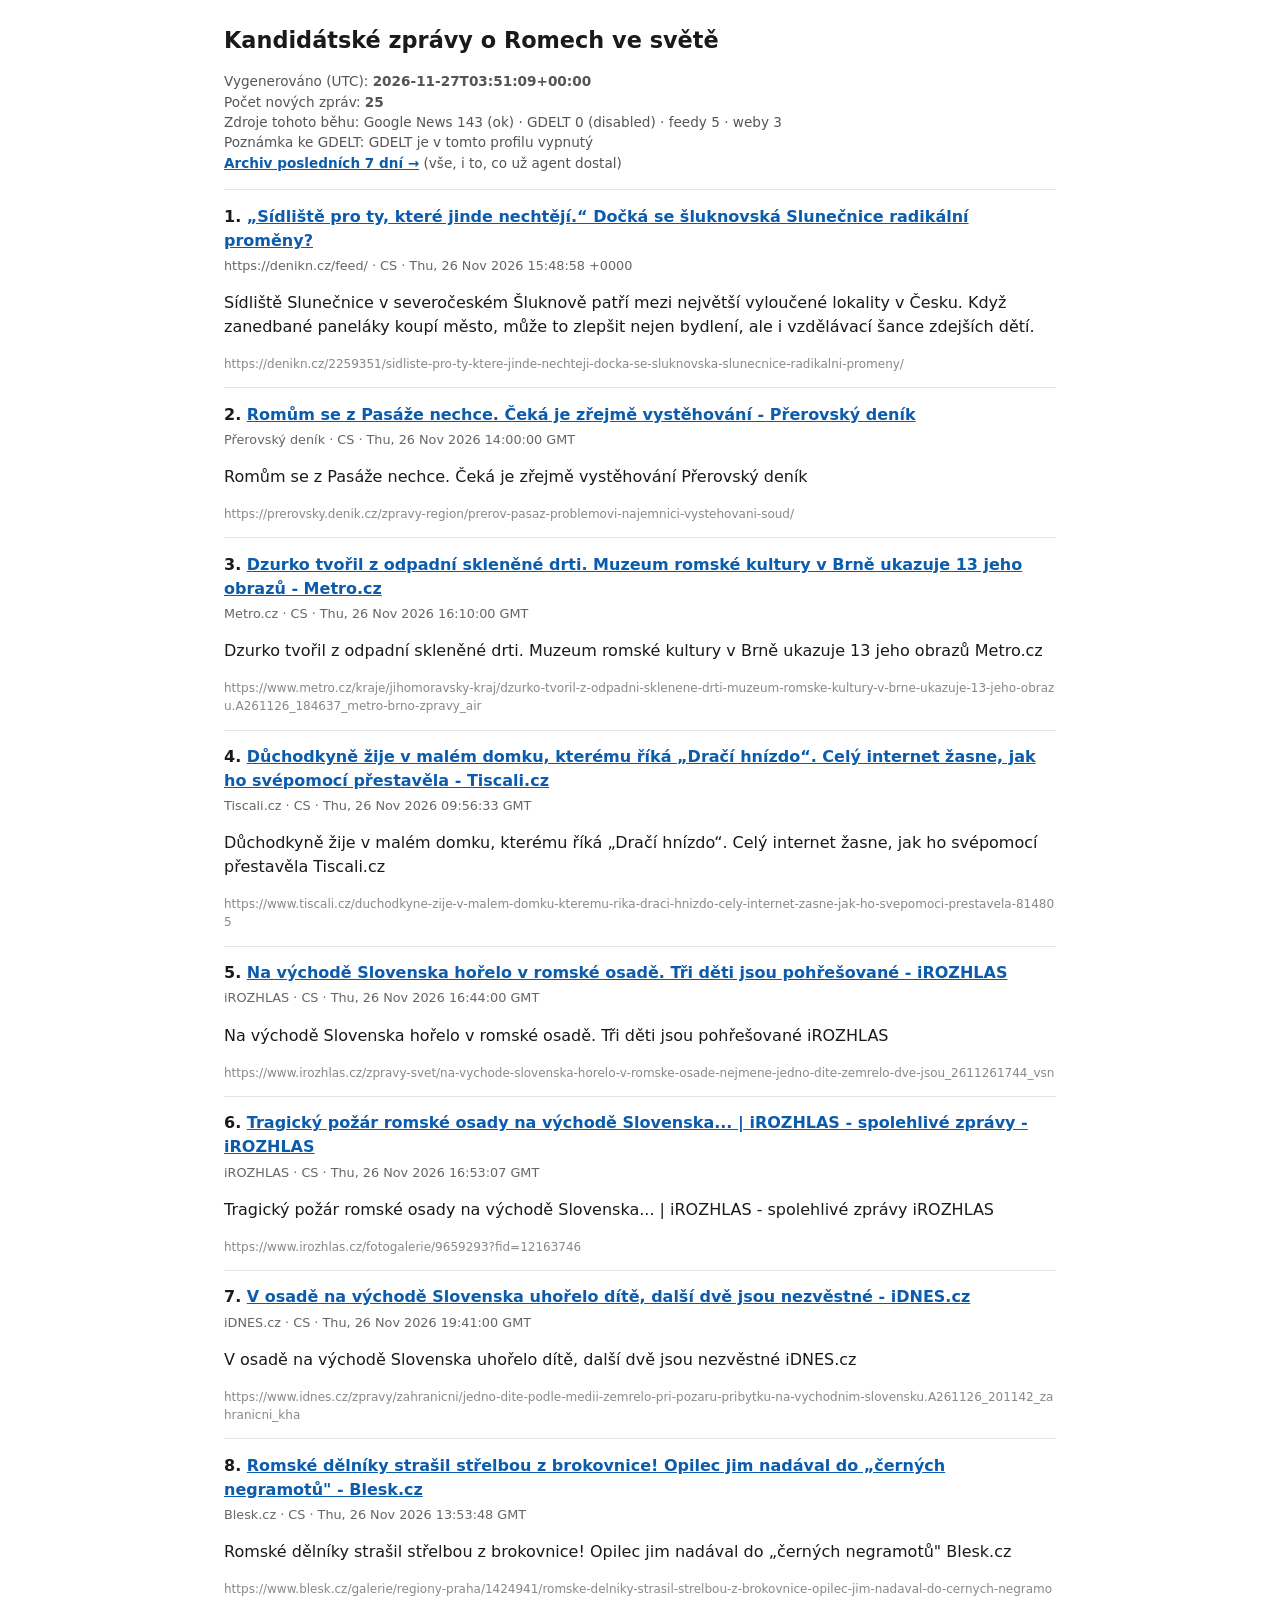
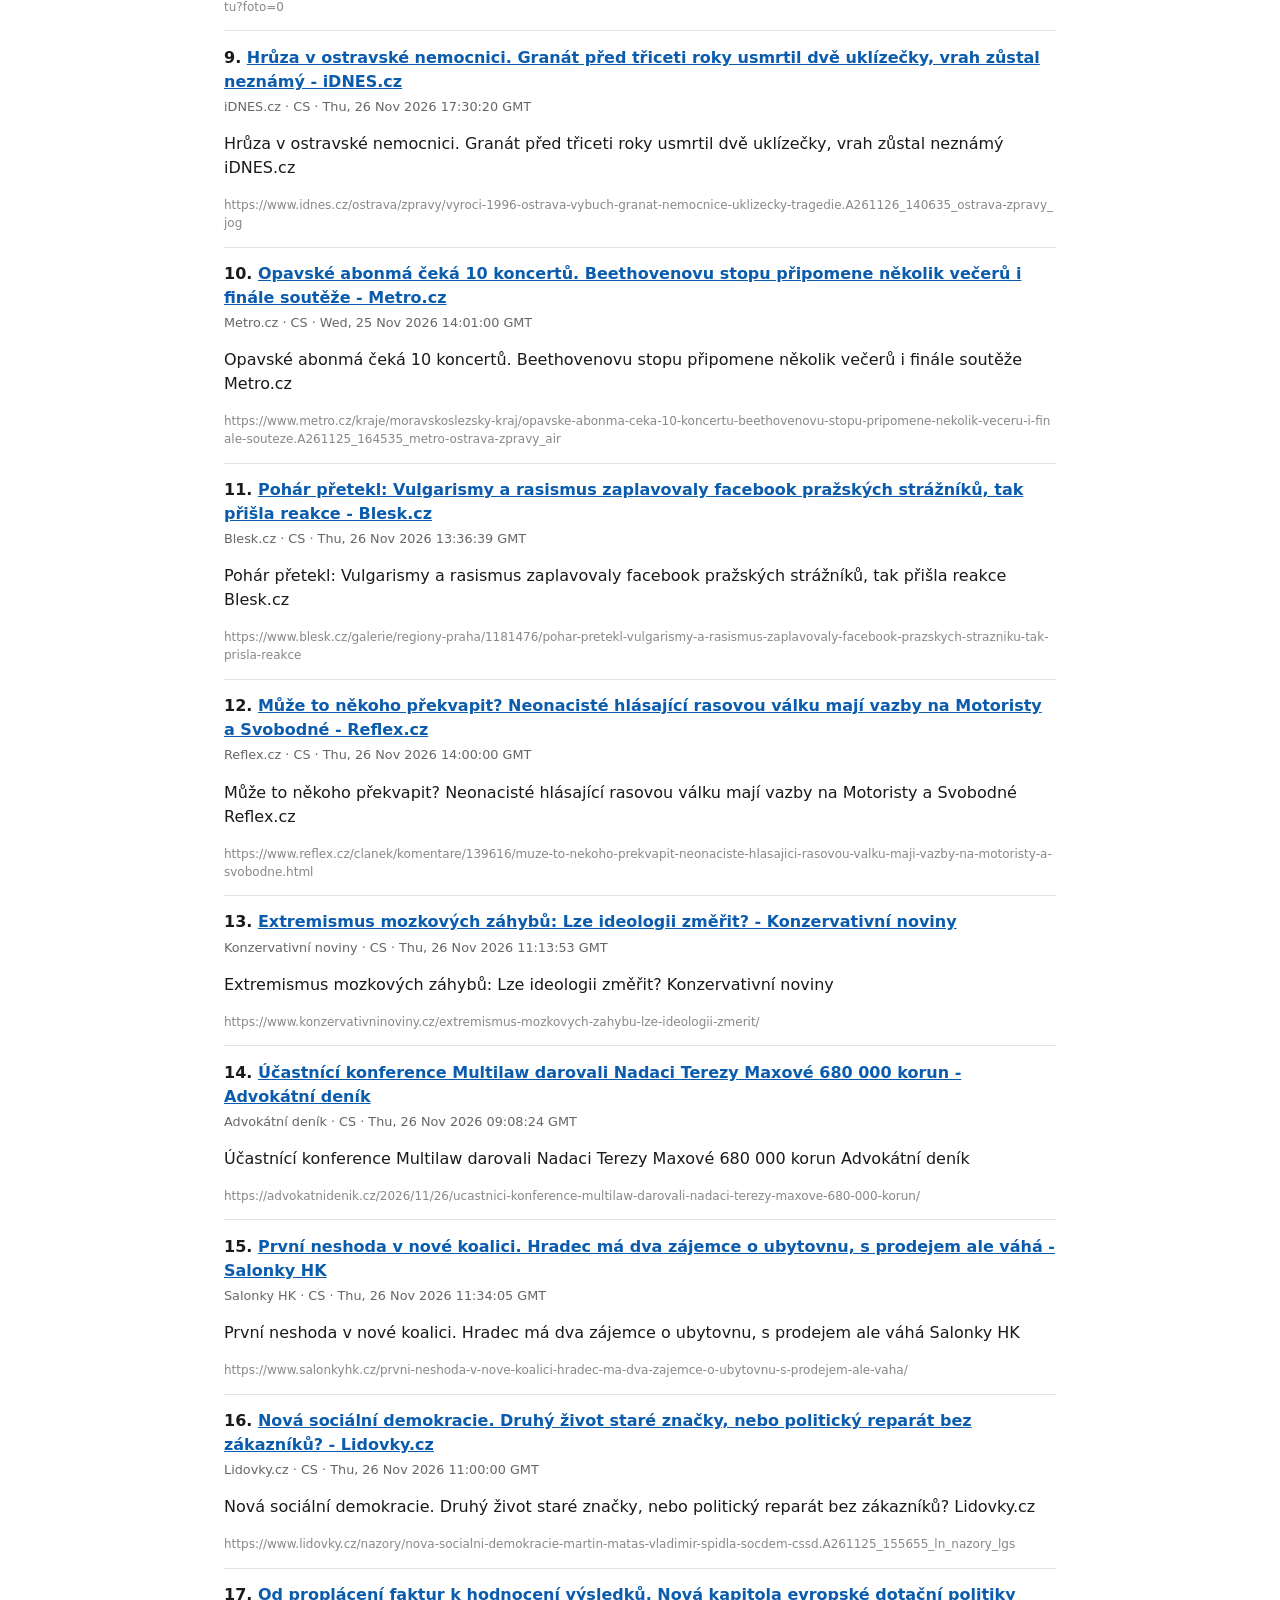
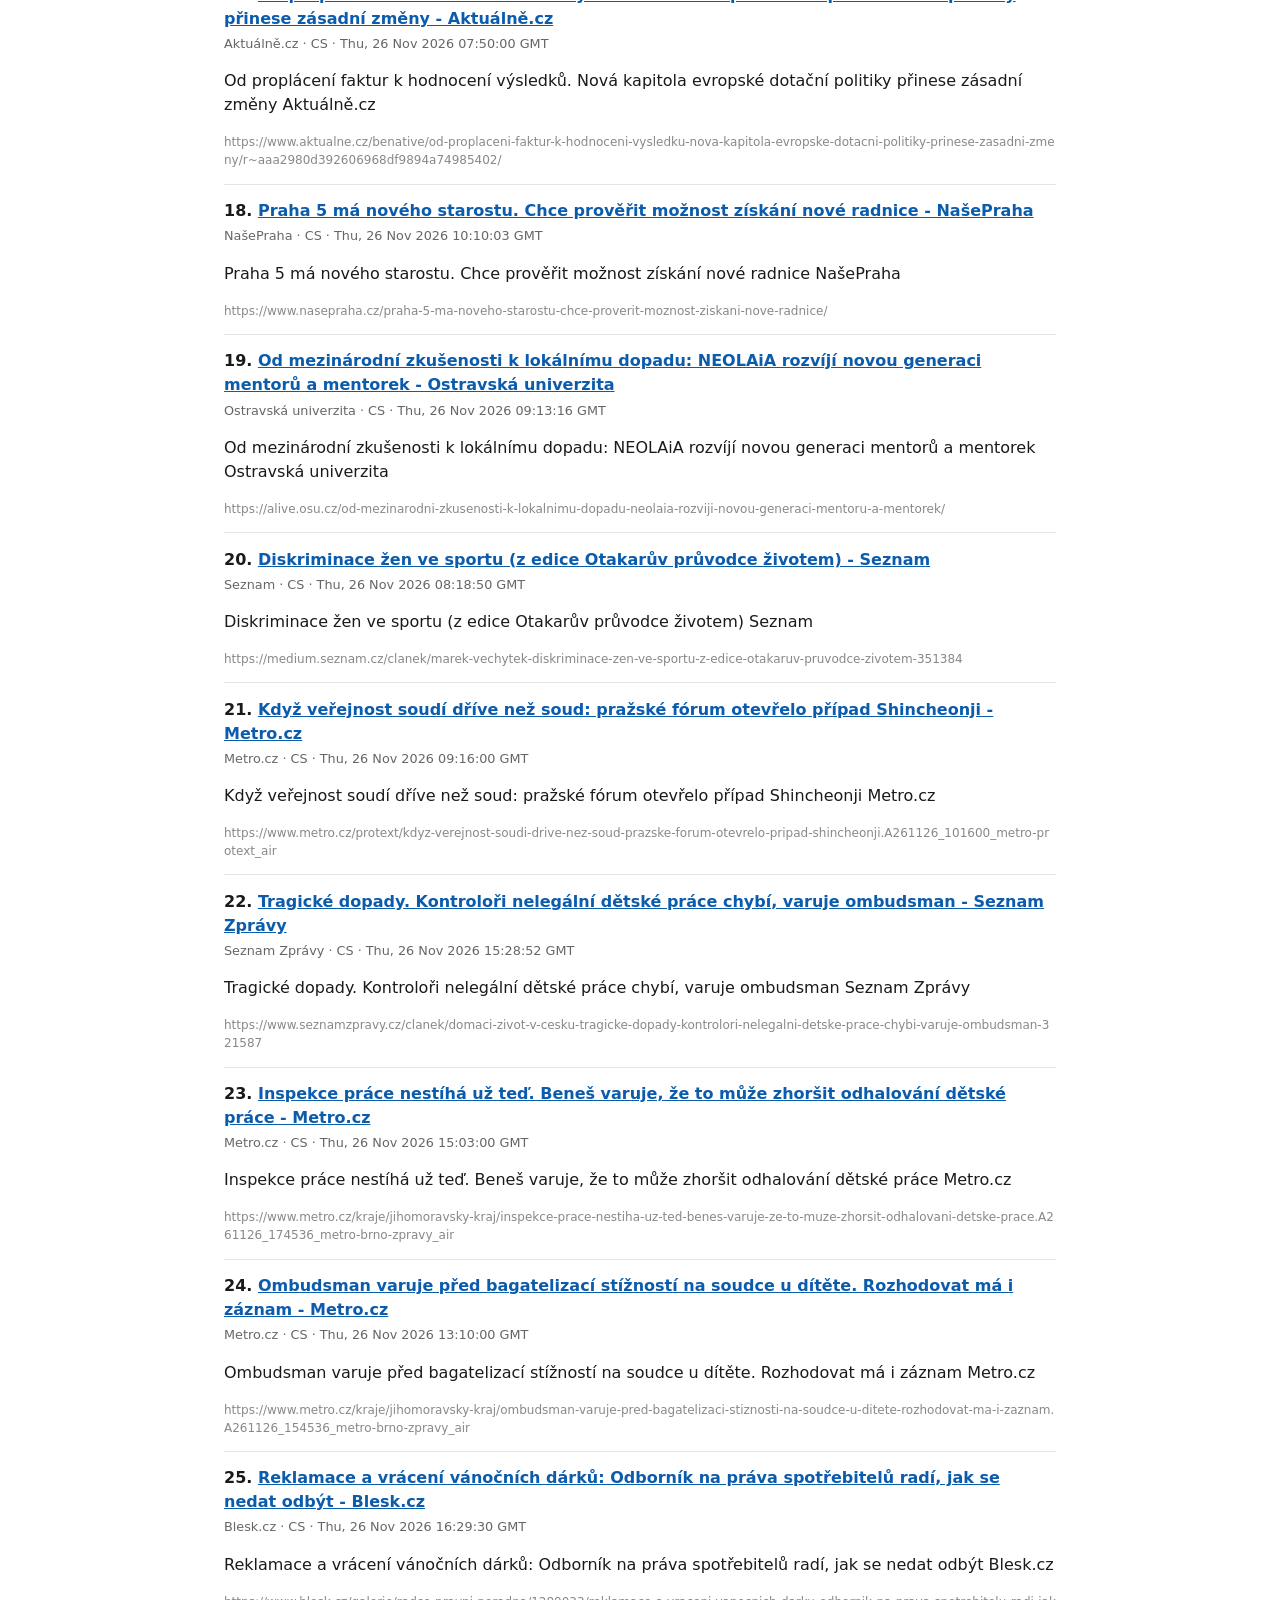
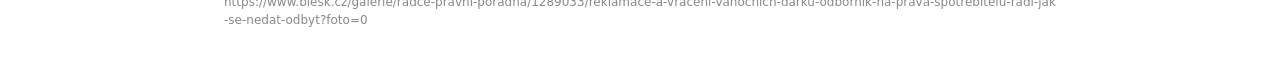
==== commit ba48b23d: "feed-cz update 2026-11-27T03:51:09Z" ====
--- a/feed-cz/index.html
+++ b/feed-cz/index.html
@@ -3,7 +3,7 @@
 <head>
 <meta charset="utf-8">
 <meta name="viewport" content="width=device-width,initial-scale=1">
-<title>Kandidáti – Romové ve světě (34)</title>
+<title>Kandidáti – Romové ve světě (25)</title>
 <style>
  body{font-family:system-ui,-apple-system,Segoe UI,Roboto,Arial,sans-serif;
       max-width:52rem;margin:0 auto;padding:1.5rem;line-height:1.5;color:#1a1a1a}
@@ -19,219 +19,165 @@
 <body>
 <h1>Kandidátské zprávy o Romech ve světě</h1>
 <p class="head">
- Vygenerováno (UTC): <strong>2026-11-26T07:48:05+00:00</strong><br>
- Počet nových zpráv: <strong>34</strong><br>
- Zdroje tohoto běhu: Google News 132
+ Vygenerováno (UTC): <strong>2026-11-27T03:51:09+00:00</strong><br>
+ Počet nových zpráv: <strong>25</strong><br>
+ Zdroje tohoto běhu: Google News 143
  (ok) ·
  GDELT 0 (disabled) ·
- feedy 5 · weby 2
+ feedy 5 · weby 3
  <br>Poznámka ke GDELT: GDELT je v tomto profilu vypnutý
  <br><a href="archiv.html"><strong>Archiv posledních 7 dní →</strong></a>
  (vše, i to, co už agent dostal)
 </p>
 <article>
-<h2>1. <a href="https://www.seznamzpravy.cz/clanek/audio-podcast-5-59-zlehcovani-i-obhajoba-co-rikaji-politici-na-neonacismus-3-0-v-cesku-321470">Zlehčování i obhajoba. Co říkají politici na neonacismus 3.0 v Česku</a></h2>
-<p class="meta">https://www.seznamzpravy.cz/rss · CS · Thu, 26 Nov 2026 05:59:00 +0100</p>
-<p>Průnik do nitra neonacistické organizace Active Club ukázal také to, že mezi jejími členy jsou i lidé s kontakty na poslance vládní koalice. Investigativní reportéři Seznam Zpráv líčí podrobnosti svých zjištění i reakce politiků.</p>
-<p class="url">https://www.seznamzpravy.cz/clanek/audio-podcast-5-59-zlehcovani-i-obhajoba-co-rikaji-politici-na-neonacismus-3-0-v-cesku-321470</p>
+<h2>1. <a href="https://denikn.cz/2259351/sidliste-pro-ty-ktere-jinde-nechteji-docka-se-sluknovska-slunecnice-radikalni-promeny/">„Sídliště pro ty, které jinde nechtějí.“ Dočká se šluknovská Slunečnice radikální proměny?</a></h2>
+<p class="meta">https://denikn.cz/feed/ · CS · Thu, 26 Nov 2026 15:48:58 +0000</p>
+<p>Sídliště Slunečnice v severočeském Šluknově patří mezi největší vyloučené lokality v Česku. Když zanedbané paneláky koupí město, může to zlepšit nejen bydlení, ale i vzdělávací šance zdejších dětí.</p>
+<p class="url">https://denikn.cz/2259351/sidliste-pro-ty-ktere-jinde-nechteji-docka-se-sluknovska-slunecnice-radikalni-promeny/</p>
 </article>
 <article>
-<h2>2. <a href="https://www.impuls.cz/zpravy/regiony/moravskoslezsky-kraj/vesnicka-souziti-ostrava-muglinov-bedriska-dostavba/">Šance i pro lidi z rušené osady Bedřiška. Vesnička soužití v Ostravě se rozšíří - Rádio Impuls</a></h2>
-<p class="meta">Rádio Impuls · CS · Mon, 23 Nov 2026 10:01:02 GMT</p>
-<p>Šance i pro lidi z rušené osady Bedřiška. Vesnička soužití v Ostravě se rozšíří Rádio Impuls</p>
-<p class="url">https://www.impuls.cz/zpravy/regiony/moravskoslezsky-kraj/vesnicka-souziti-ostrava-muglinov-bedriska-dostavba/</p>
+<h2>2. <a href="https://prerovsky.denik.cz/zpravy-region/prerov-pasaz-problemovi-najemnici-vystehovani-soud/">Romům se z Pasáže nechce. Čeká je zřejmě vystěhování - Přerovský deník</a></h2>
+<p class="meta">Přerovský deník · CS · Thu, 26 Nov 2026 14:00:00 GMT</p>
+<p>Romům se z Pasáže nechce. Čeká je zřejmě vystěhování Přerovský deník</p>
+<p class="url">https://prerovsky.denik.cz/zpravy-region/prerov-pasaz-problemovi-najemnici-vystehovani-soud/</p>
 </article>
 <article>
-<h2>3. <a href="https://www.forum24.cz/vi-to-premier-v-pyzamu-extremiste-na-obrane-rozcilili-europoslankyni-mluvi-o-proruske-sebrance-z-spd">Ví to premiér v pyžamu? Extremisté na obraně rozčílili europoslankyni, mluví o proruské sebrance z SPD - forum 24</a></h2>
-<p class="meta">forum 24 · CS · Wed, 25 Nov 2026 11:00:00 GMT</p>
-<p>Ví to premiér v pyžamu? Extremisté na obraně rozčílili europoslankyni, mluví o proruské sebrance z SPD forum 24</p>
-<p class="url">https://www.forum24.cz/vi-to-premier-v-pyzamu-extremiste-na-obrane-rozcilili-europoslankyni-mluvi-o-proruske-sebrance-z-spd</p>
+<h2>3. <a href="https://www.metro.cz/kraje/jihomoravsky-kraj/dzurko-tvoril-z-odpadni-sklenene-drti-muzeum-romske-kultury-v-brne-ukazuje-13-jeho-obrazu.A261126_184637_metro-brno-zpravy_air">Dzurko tvořil z odpadní skleněné drti. Muzeum romské kultury v Brně ukazuje 13 jeho obrazů - Metro.cz</a></h2>
+<p class="meta">Metro.cz · CS · Thu, 26 Nov 2026 16:10:00 GMT</p>
+<p>Dzurko tvořil z odpadní skleněné drti. Muzeum romské kultury v Brně ukazuje 13 jeho obrazů Metro.cz</p>
+<p class="url">https://www.metro.cz/kraje/jihomoravsky-kraj/dzurko-tvoril-z-odpadni-sklenene-drti-muzeum-romske-kultury-v-brne-ukazuje-13-jeho-obrazu.A261126_184637_metro-brno-zpravy_air</p>
 </article>
 <article>
-<h2>4. <a href="https://denikreferendum.cz/clanek/239634-hrib-ma-pravdu-okamura-sizalozil-nahlasani-nenavisti-regulerni-byznys">Vojtěch Petrů: Hřib má pravdu. Okamura si založil na hlásání nenávisti regulérní byznys - Deník Referendum</a></h2>
-<p class="meta">Deník Referendum · CS · Tue, 24 Nov 2026 23:45:00 GMT</p>
-<p>Vojtěch Petrů: Hřib má pravdu. Okamura si založil na hlásání nenávisti regulérní byznys Deník Referendum</p>
-<p class="url">https://denikreferendum.cz/clanek/239634-hrib-ma-pravdu-okamura-sizalozil-nahlasani-nenavisti-regulerni-byznys</p>
+<h2>4. <a href="https://www.tiscali.cz/duchodkyne-zije-v-malem-domku-kteremu-rika-draci-hnizdo-cely-internet-zasne-jak-ho-svepomoci-prestavela-814805">Důchodkyně žije v malém domku, kterému říká „Dračí hnízdo“. Celý internet žasne, jak ho svépomocí přestavěla - Tiscali.cz</a></h2>
+<p class="meta">Tiscali.cz · CS · Thu, 26 Nov 2026 09:56:33 GMT</p>
+<p>Důchodkyně žije v malém domku, kterému říká „Dračí hnízdo“. Celý internet žasne, jak ho svépomocí přestavěla Tiscali.cz</p>
+<p class="url">https://www.tiscali.cz/duchodkyne-zije-v-malem-domku-kteremu-rika-draci-hnizdo-cely-internet-zasne-jak-ho-svepomoci-prestavela-814805</p>
 </article>
 <article>
-<h2>5. <a href="https://www.metro.cz/spolecnost/kevin-mccallister-je-zpet-macaulay-culkin-chysta-nove-sam-doma-se-sethem-rogenem.A261125_135229_metro-spolecnost_mjafi">Kevin bude už zase Sám doma! Macaulay Culkin znovu zamotá hlavy lupičům - Metro.cz</a></h2>
-<p class="meta">Metro.cz · CS · Wed, 25 Nov 2026 17:15:00 GMT</p>
-<p>Kevin bude už zase Sám doma! Macaulay Culkin znovu zamotá hlavy lupičům Metro.cz</p>
-<p class="url">https://www.metro.cz/spolecnost/kevin-mccallister-je-zpet-macaulay-culkin-chysta-nove-sam-doma-se-sethem-rogenem.A261125_135229_metro-spolecnost_mjafi</p>
+<h2>5. <a href="https://www.irozhlas.cz/zpravy-svet/na-vychode-slovenska-horelo-v-romske-osade-nejmene-jedno-dite-zemrelo-dve-jsou_2611261744_vsn">Na východě Slovenska hořelo v romské osadě. Tři děti jsou pohřešované - iROZHLAS</a></h2>
+<p class="meta">iROZHLAS · CS · Thu, 26 Nov 2026 16:44:00 GMT</p>
+<p>Na východě Slovenska hořelo v romské osadě. Tři děti jsou pohřešované iROZHLAS</p>
+<p class="url">https://www.irozhlas.cz/zpravy-svet/na-vychode-slovenska-horelo-v-romske-osade-nejmene-jedno-dite-zemrelo-dve-jsou_2611261744_vsn</p>
 </article>
 <article>
-<h2>6. <a href="https://www.regionbrno.cz/zpravodajstvi/zima-proveruje-pomoc-lidem-bez-domova-n-308698/">Zima prověřuje pomoc lidem bez domova. Na jihu Moravy nabízejí zázemí města i charity - www.regionbrno.cz</a></h2>
-<p class="meta">www.regionbrno.cz · CS · Thu, 26 Nov 2026 07:06:00 GMT</p>
-<p>Zima prověřuje pomoc lidem bez domova. Na jihu Moravy nabízejí zázemí města i charity www.regionbrno.cz</p>
-<p class="url">https://www.regionbrno.cz/zpravodajstvi/zima-proveruje-pomoc-lidem-bez-domova-n-308698/</p>
+<h2>6. <a href="https://www.irozhlas.cz/fotogalerie/9659293?fid=12163746">Tragický požár romské osady na východě Slovenska... | iROZHLAS - spolehlivé zprávy - iROZHLAS</a></h2>
+<p class="meta">iROZHLAS · CS · Thu, 26 Nov 2026 16:53:07 GMT</p>
+<p>Tragický požár romské osady na východě Slovenska... | iROZHLAS - spolehlivé zprávy iROZHLAS</p>
+<p class="url">https://www.irozhlas.cz/fotogalerie/9659293?fid=12163746</p>
 </article>
 <article>
-<h2>7. <a href="https://brnenska.drbna.cz/spolecnost/906587-do-brna-prijede-prezident-navstivi-vyznamna-mista-a-sfoukne-i-debatu-se-studenty.html">Do Brna přijede prezident. Navštíví významná místa a sfoukne i debatu se studenty - Brněnská Drbna</a></h2>
-<p class="meta">Brněnská Drbna · CS · Thu, 26 Nov 2026 05:15:00 GMT</p>
-<p>Do Brna přijede prezident. Navštíví významná místa a sfoukne i debatu se studenty Brněnská Drbna</p>
-<p class="url">https://brnenska.drbna.cz/spolecnost/906587-do-brna-prijede-prezident-navstivi-vyznamna-mista-a-sfoukne-i-debatu-se-studenty.html</p>
+<h2>7. <a href="https://www.idnes.cz/zpravy/zahranicni/jedno-dite-podle-medii-zemrelo-pri-pozaru-pribytku-na-vychodnim-slovensku.A261126_201142_zahranicni_kha">V osadě na východě Slovenska uhořelo dítě, další dvě jsou nezvěstné - iDNES.cz</a></h2>
+<p class="meta">iDNES.cz · CS · Thu, 26 Nov 2026 19:41:00 GMT</p>
+<p>V osadě na východě Slovenska uhořelo dítě, další dvě jsou nezvěstné iDNES.cz</p>
+<p class="url">https://www.idnes.cz/zpravy/zahranicni/jedno-dite-podle-medii-zemrelo-pri-pozaru-pribytku-na-vychodnim-slovensku.A261126_201142_zahranicni_kha</p>
 </article>
 <article>
-<h2>8. <a href="https://amnesty.cz/sestnact-let-vezeni-pro-michaila-loscinina-jeho-zdravotni-stav-se-ve-vezeni-zhorsuje/">Šestnáct let vězení pro Michaila Loščinina. Jeho zdravotní stav se ve vězení zhoršuje</a></h2>
-<p class="meta">https://amnesty.cz/feed/ · CS · Wed, 25 Nov 2026 15:31:56 +0000</p>
-<p>Michail Loščinin byl v červnu 2026 odsouzen k šestnácti letům vězení za údajnou vlastizradu. Soudní řízení probíhalo za zavřenými dveřmi a provázely ho vážné pochybnosti o dodržování práva na spravedlivý proces. Michail navíc ve vězení přestal vidět na jedno oko. Amnesty International požaduje jeho </p>
-<p class="url">https://amnesty.cz/sestnact-let-vezeni-pro-michaila-loscinina-jeho-zdravotni-stav-se-ve-vezeni-zhorsuje/</p>
+<h2>8. <a href="https://www.blesk.cz/galerie/regiony-praha/1424941/romske-delniky-strasil-strelbou-z-brokovnice-opilec-jim-nadaval-do-cernych-negramotu?foto=0">Romské dělníky strašil střelbou z brokovnice! Opilec jim nadával do „černých negramotů&quot; - Blesk.cz</a></h2>
+<p class="meta">Blesk.cz · CS · Thu, 26 Nov 2026 13:53:48 GMT</p>
+<p>Romské dělníky strašil střelbou z brokovnice! Opilec jim nadával do „černých negramotů&quot; Blesk.cz</p>
+<p class="url">https://www.blesk.cz/galerie/regiony-praha/1424941/romske-delniky-strasil-strelbou-z-brokovnice-opilec-jim-nadaval-do-cernych-negramotu?foto=0</p>
 </article>
 <article>
-<h2>9. <a href="https://amnesty.cz/gaza-izraelska-genocida-pokracuje-amnesty-dokumentuje-jeji-dopady-na-zeny-a-divky/">Gaza: Izraelská genocida pokračuje. Amnesty dokumentuje její dopady na ženy a dívky</a></h2>
-<p class="meta">https://amnesty.cz/feed/ · CS · Wed, 25 Nov 2026 08:41:20 +0000</p>
-<p>Izrael podle Amnesty International pokračuje v genocidě Palestinců v Pásmu Gazy i po příměří z října 2025. Nová výzkumná zpráva Podmínky neslučitelné se životem: Ženy, dívky a genderové aspekty izraelské genocidy Palestinců v Gaze ukazuje, jak izraelské útoky, blokáda a nucené vysídlování ničí život</p>
-<p class="url">https://amnesty.cz/gaza-izraelska-genocida-pokracuje-amnesty-dokumentuje-jeji-dopady-na-zeny-a-divky/</p>
+<h2>9. <a href="https://www.idnes.cz/ostrava/zpravy/vyroci-1996-ostrava-vybuch-granat-nemocnice-uklizecky-tragedie.A261126_140635_ostrava-zpravy_jog">Hrůza v ostravské nemocnici. Granát před třiceti roky usmrtil dvě uklízečky, vrah zůstal neznámý - iDNES.cz</a></h2>
+<p class="meta">iDNES.cz · CS · Thu, 26 Nov 2026 17:30:20 GMT</p>
+<p>Hrůza v ostravské nemocnici. Granát před třiceti roky usmrtil dvě uklízečky, vrah zůstal neznámý iDNES.cz</p>
+<p class="url">https://www.idnes.cz/ostrava/zpravy/vyroci-1996-ostrava-vybuch-granat-nemocnice-uklizecky-tragedie.A261126_140635_ostrava-zpravy_jog</p>
 </article>
 <article>
-<h2>10. <a href="https://amnesty.cz/tunisky-novinar-dostal-dalsi-ctyri-roky-vezeni-soud-ho-odsoudil-na-zaklade-jeho-novinarske-prace/">Tuniský novinář dostal další čtyři roky vězení. Soud ho odsoudil na základě jeho novinářské práce</a></h2>
-<p class="meta">https://amnesty.cz/feed/ · CS · Wed, 25 Nov 2026 08:25:21 +0000</p>
-<p>Tuniský novinář a politický komentátor Zied El Heni byl 27. října 2026 odsouzen ke čtyřem letům vězení a dalším pěti letům administrativního dohledu. Nový rozsudek se týká aktivit souvisejících s jeho novinářskou prací. Zied El Heni si už nyní odpykává roční trest za kritiku justice. Amnesty Interna</p>
-<p class="url">https://amnesty.cz/tunisky-novinar-dostal-dalsi-ctyri-roky-vezeni-soud-ho-odsoudil-na-zaklade-jeho-novinarske-prace/</p>
+<h2>10. <a href="https://www.metro.cz/kraje/moravskoslezsky-kraj/opavske-abonma-ceka-10-koncertu-beethovenovu-stopu-pripomene-nekolik-veceru-i-finale-souteze.A261125_164535_metro-ostrava-zpravy_air">Opavské abonmá čeká 10 koncertů. Beethovenovu stopu připomene několik večerů i finále soutěže - Metro.cz</a></h2>
+<p class="meta">Metro.cz · CS · Wed, 25 Nov 2026 14:01:00 GMT</p>
+<p>Opavské abonmá čeká 10 koncertů. Beethovenovu stopu připomene několik večerů i finále soutěže Metro.cz</p>
+<p class="url">https://www.metro.cz/kraje/moravskoslezsky-kraj/opavske-abonma-ceka-10-koncertu-beethovenovu-stopu-pripomene-nekolik-veceru-i-finale-souteze.A261125_164535_metro-ostrava-zpravy_air</p>
 </article>
 <article>
-<h2>11. <a href="https://amnesty.cz/misto-svobody-dalsi-tresty-pakistansti-pravnici-zustavaji-ve-vezeni/">Místo svobody další tresty. Pákistánští právníci zůstávají ve vězení</a></h2>
-<p class="meta">https://amnesty.cz/feed/ · CS · Wed, 25 Nov 2026 07:59:13 +0000</p>
-<p>Právníci v oblasti lidských práv Imaan Mazari-Hazir a Hadi Ali Chattha jsou od ledna 2026 ve vězení kvůli své pokojné lidskoprávní činnosti. Poté, co pákistánský nejvyšší soud v září pozastavil jejich původní tresty a umožnil jim propuštění na kauci, byli znovu zadrženi. Dne 29. října 2026 byli v da</p>
-<p class="url">https://amnesty.cz/misto-svobody-dalsi-tresty-pakistansti-pravnici-zustavaji-ve-vezeni/</p>
+<h2>11. <a href="https://www.blesk.cz/galerie/regiony-praha/1181476/pohar-pretekl-vulgarismy-a-rasismus-zaplavovaly-facebook-prazskych-strazniku-tak-prisla-reakce">Pohár přetekl: Vulgarismy a rasismus zaplavovaly facebook pražských strážníků, tak přišla reakce - Blesk.cz</a></h2>
+<p class="meta">Blesk.cz · CS · Thu, 26 Nov 2026 13:36:39 GMT</p>
+<p>Pohár přetekl: Vulgarismy a rasismus zaplavovaly facebook pražských strážníků, tak přišla reakce Blesk.cz</p>
+<p class="url">https://www.blesk.cz/galerie/regiony-praha/1181476/pohar-pretekl-vulgarismy-a-rasismus-zaplavovaly-facebook-prazskych-strazniku-tak-prisla-reakce</p>
 </article>
 <article>
-<h2>12. <a href="https://iqrs.cz/mosty-porozumeni-co-si-neseme-z-minulosti-a-co-predame-detem/">Mosty porozumění: Co si neseme z minulosti a co předáme dětem?</a></h2>
-<p class="meta">https://iqrs.cz/feed/ · CS · Wed, 25 Nov 2026 14:08:55 +0000</p>
-<p>Od rodinných svědectví ke školním lavicím IQ Roma servis společně s Knihovnou Jiřího Mahena v Brně uspořádal 24. listopadu setkání s názvem Mosty porozumění. Autorské čtení a panelová debata otevřely otázku, jak bolestné zkušenosti předchozích generací ovlivňují důvěru romských rodin v instituce a j</p>
-<p class="url">https://iqrs.cz/mosty-porozumeni-co-si-neseme-z-minulosti-a-co-predame-detem/</p>
+<h2>12. <a href="https://www.reflex.cz/clanek/komentare/139616/muze-to-nekoho-prekvapit-neonaciste-hlasajici-rasovou-valku-maji-vazby-na-motoristy-a-svobodne.html">Může to někoho překvapit? Neonacisté hlásající rasovou válku mají vazby na Motoristy a Svobodné - Reflex.cz</a></h2>
+<p class="meta">Reflex.cz · CS · Thu, 26 Nov 2026 14:00:00 GMT</p>
+<p>Může to někoho překvapit? Neonacisté hlásající rasovou válku mají vazby na Motoristy a Svobodné Reflex.cz</p>
+<p class="url">https://www.reflex.cz/clanek/komentare/139616/muze-to-nekoho-prekvapit-neonaciste-hlasajici-rasovou-valku-maji-vazby-na-motoristy-a-svobodne.html</p>
 </article>
 <article>
-<h2>13. <a href="https://www.seznamzpravy.cz/clanek/domaci-kauzy-macinka-clena-neonacistickeho-klubu-v-motorgenu-proverim-az-budu-mit-cas-321487">Třeba je to nějaký vrátný, zlehčuje Macinka odhalení neonacisty v Motorgenu</a></h2>
-<p class="meta">https://www.seznamzpravy.cz/rss · CS · Wed, 25 Nov 2026 15:48:36 +0100</p>
-<p>Předseda Motoristů Petr Macinka se zatím nezabýval odhalením Seznam Zpráv, že jeden ze členů mládežnické organizace strany působí v neonacistické organizaci. Zároveň nedokázal odpovědět na to, jestli by mu to vadilo.</p>
-<p class="url">https://www.seznamzpravy.cz/clanek/domaci-kauzy-macinka-clena-neonacistickeho-klubu-v-motorgenu-proverim-az-budu-mit-cas-321487</p>
+<h2>13. <a href="https://www.konzervativninoviny.cz/extremismus-mozkovych-zahybu-lze-ideologii-zmerit/">Extremismus mozkových záhybů: Lze ideologii změřit? - Konzervativní noviny</a></h2>
+<p class="meta">Konzervativní noviny · CS · Thu, 26 Nov 2026 11:13:53 GMT</p>
+<p>Extremismus mozkových záhybů: Lze ideologii změřit? Konzervativní noviny</p>
+<p class="url">https://www.konzervativninoviny.cz/extremismus-mozkovych-zahybu-lze-ideologii-zmerit/</p>
 </article>
 <article>
-<h2>14. <a href="https://denikreferendum.cz/clanek/239636-podcasty-dr-proc-brno-posila-lidi-v-nouzi-do-socialne-vyloucenych-lokalit">Podcasty DR: Proč Brno posílá lidi v nouzi do sociálně vyloučených lokalit</a></h2>
-<p class="meta">https://denikreferendum.cz/rss.xml · CS · Wed, 25 Nov 2026 13:44:40 GMT</p>
-<p>V Brně je přibližně dvě stě sociálních bytů, většina z nich se ale nachází v městských částech Brno-střed a Brno-sever. Proč se je nedaří rozmístit rovnoměrněji a jak současný systém dopadá na jejich obyvatele?</p>
-<p class="url">https://denikreferendum.cz/clanek/239636-podcasty-dr-proc-brno-posila-lidi-v-nouzi-do-socialne-vyloucenych-lokalit</p>
+<h2>14. <a href="https://advokatnidenik.cz/2026/11/26/ucastnici-konference-multilaw-darovali-nadaci-terezy-maxove-680-000-korun/">Účastnící konference Multilaw darovali Nadaci Terezy Maxové 680 000 korun - Advokátní deník</a></h2>
+<p class="meta">Advokátní deník · CS · Thu, 26 Nov 2026 09:08:24 GMT</p>
+<p>Účastnící konference Multilaw darovali Nadaci Terezy Maxové 680 000 korun Advokátní deník</p>
+<p class="url">https://advokatnidenik.cz/2026/11/26/ucastnici-konference-multilaw-darovali-nadaci-terezy-maxove-680-000-korun/</p>
 </article>
 <article>
-<h2>15. <a href="https://medium.seznam.cz/clanek/romano-hangos-jsou-romove-potomky-ztracenych-izraelskych-kmenu-vedecke-poznatky-tuto-teorii-nepotvrzuji-351360">Jsou Romové potomky ztracených izraelských kmenů? Vědecké poznatky tuto teorii nepotvrzují - Seznam</a></h2>
-<p class="meta">Seznam · CS · Wed, 25 Nov 2026 16:06:57 GMT</p>
-<p>Jsou Romové potomky ztracených izraelských kmenů? Vědecké poznatky tuto teorii nepotvrzují Seznam</p>
-<p class="url">https://medium.seznam.cz/clanek/romano-hangos-jsou-romove-potomky-ztracenych-izraelskych-kmenu-vedecke-poznatky-tuto-teorii-nepotvrzuji-351360</p>
+<h2>15. <a href="https://www.salonkyhk.cz/prvni-neshoda-v-nove-koalici-hradec-ma-dva-zajemce-o-ubytovnu-s-prodejem-ale-vaha/">První neshoda v nové koalici. Hradec má dva zájemce o ubytovnu, s prodejem ale váhá - Salonky HK</a></h2>
+<p class="meta">Salonky HK · CS · Thu, 26 Nov 2026 11:34:05 GMT</p>
+<p>První neshoda v nové koalici. Hradec má dva zájemce o ubytovnu, s prodejem ale váhá Salonky HK</p>
+<p class="url">https://www.salonkyhk.cz/prvni-neshoda-v-nove-koalici-hradec-ma-dva-zajemce-o-ubytovnu-s-prodejem-ale-vaha/</p>
 </article>
 <article>
-<h2>16. <a href="https://www.lidovky.cz/nazory/miroslav-sladek-kandidatura-na-prezidenta-spr-rsc-republikani-extremiste.A261125_151921_ln_nazory_lgs">Vymřeli, či ještě žijí? Vyhynulý druh Miroslav Sládek už opět kandiduje na prezidenta - Lidovky.cz</a></h2>
-<p class="meta">Lidovky.cz · CS · Wed, 25 Nov 2026 17:00:00 GMT</p>
-<p>Vymřeli, či ještě žijí? Vyhynulý druh Miroslav Sládek už opět kandiduje na prezidenta Lidovky.cz</p>
-<p class="url">https://www.lidovky.cz/nazory/miroslav-sladek-kandidatura-na-prezidenta-spr-rsc-republikani-extremiste.A261125_151921_ln_nazory_lgs</p>
+<h2>16. <a href="https://www.lidovky.cz/nazory/nova-socialni-demokracie-martin-matas-vladimir-spidla-socdem-cssd.A261125_155655_ln_nazory_lgs">Nová sociální demokracie. Druhý život staré značky, nebo politický reparát bez zákazníků? - Lidovky.cz</a></h2>
+<p class="meta">Lidovky.cz · CS · Thu, 26 Nov 2026 11:00:00 GMT</p>
+<p>Nová sociální demokracie. Druhý život staré značky, nebo politický reparát bez zákazníků? Lidovky.cz</p>
+<p class="url">https://www.lidovky.cz/nazory/nova-socialni-demokracie-martin-matas-vladimir-spidla-socdem-cssd.A261125_155655_ln_nazory_lgs</p>
 </article>
 <article>
-<h2>17. <a href="https://www.seznamzpravy.cz/tag/elena-gorolova-132542">Elena Gorolová: Aktivistka za odškodnění romských žen - Seznam Zprávy</a></h2>
-<p class="meta">Seznam Zprávy · CS · Wed, 25 Nov 2026 20:32:23 GMT</p>
-<p>Elena Gorolová: Aktivistka za odškodnění romských žen Seznam Zprávy</p>
-<p class="url">https://www.seznamzpravy.cz/tag/elena-gorolova-132542</p>
+<h2>17. <a href="https://www.aktualne.cz/benative/od-proplaceni-faktur-k-hodnoceni-vysledku-nova-kapitola-evropske-dotacni-politiky-prinese-zasadni-zmeny/r~aaa2980d392606968df9894a74985402/">Od proplácení faktur k hodnocení výsledků. Nová kapitola evropské dotační politiky přinese zásadní změny - Aktuálně.cz</a></h2>
+<p class="meta">Aktuálně.cz · CS · Thu, 26 Nov 2026 07:50:00 GMT</p>
+<p>Od proplácení faktur k hodnocení výsledků. Nová kapitola evropské dotační politiky přinese zásadní změny Aktuálně.cz</p>
+<p class="url">https://www.aktualne.cz/benative/od-proplaceni-faktur-k-hodnoceni-vysledku-nova-kapitola-evropske-dotacni-politiky-prinese-zasadni-zmeny/r~aaa2980d392606968df9894a74985402/</p>
 </article>
 <article>
-<h2>18. <a href="https://itvs24.cz/zpravy/zlin/tomas-kaco-misi-klasickou-hudbu-a-jazz-s-romskymi-koreny/">Tomáš Kačo mísí klasickou hudbu a jazz s romskými kořeny - Televize TVS</a></h2>
-<p class="meta">Televize TVS · CS · Wed, 25 Nov 2026 17:00:06 GMT</p>
-<p>Tomáš Kačo mísí klasickou hudbu a jazz s romskými kořeny Televize TVS</p>
-<p class="url">https://itvs24.cz/zpravy/zlin/tomas-kaco-misi-klasickou-hudbu-a-jazz-s-romskymi-koreny/</p>
+<h2>18. <a href="https://www.nasepraha.cz/praha-5-ma-noveho-starostu-chce-proverit-moznost-ziskani-nove-radnice/">Praha 5 má nového starostu. Chce prověřit možnost získání nové radnice - NašePraha</a></h2>
+<p class="meta">NašePraha · CS · Thu, 26 Nov 2026 10:10:03 GMT</p>
+<p>Praha 5 má nového starostu. Chce prověřit možnost získání nové radnice NašePraha</p>
+<p class="url">https://www.nasepraha.cz/praha-5-ma-noveho-starostu-chce-proverit-moznost-ziskani-nove-radnice/</p>
 </article>
 <article>
-<h2>19. <a href="https://denikn.cz/2260192/co-kdyz-krajni-pravice-prorusta-do-justice-thriller-spravedlnost-varuje-pred-extremismem/">Co když krajní pravice prorůstá do justice? Thriller Spravedlnost varuje před extremismem - Deník N</a></h2>
-<p class="meta">Deník N · CS · Tue, 24 Nov 2026 05:30:00 GMT</p>
-<p>Co když krajní pravice prorůstá do justice? Thriller Spravedlnost varuje před extremismem Deník N</p>
-<p class="url">https://denikn.cz/2260192/co-kdyz-krajni-pravice-prorusta-do-justice-thriller-spravedlnost-varuje-pred-extremismem/</p>
+<h2>19. <a href="https://alive.osu.cz/od-mezinarodni-zkusenosti-k-lokalnimu-dopadu-neolaia-rozviji-novou-generaci-mentoru-a-mentorek/">Od mezinárodní zkušenosti k lokálnímu dopadu: NEOLAiA rozvíjí novou generaci mentorů a mentorek - Ostravská univerzita</a></h2>
+<p class="meta">Ostravská univerzita · CS · Thu, 26 Nov 2026 09:13:16 GMT</p>
+<p>Od mezinárodní zkušenosti k lokálnímu dopadu: NEOLAiA rozvíjí novou generaci mentorů a mentorek Ostravská univerzita</p>
+<p class="url">https://alive.osu.cz/od-mezinarodni-zkusenosti-k-lokalnimu-dopadu-neolaia-rozviji-novou-generaci-mentoru-a-mentorek/</p>
 </article>
 <article>
-<h2>20. <a href="https://www.fotbalportal.cz/pohary/liga-mistru/82064-donnarumma-neapol-fanousci-pokriky-matka-manchester-city-uefa/">Donnarummu rozzlobily urážky jeho matky od fanoušků Neapole. Podobné pokřiky slyšel v Manchesteru už loni - FotbalPortal.cz</a></h2>
-<p class="meta">FotbalPortal.cz · CS · Wed, 25 Nov 2026 12:40:00 GMT</p>
-<p>Donnarummu rozzlobily urážky jeho matky od fanoušků Neapole. Podobné pokřiky slyšel v Manchesteru už loni FotbalPortal.cz</p>
-<p class="url">https://www.fotbalportal.cz/pohary/liga-mistru/82064-donnarumma-neapol-fanousci-pokriky-matka-manchester-city-uefa/</p>
+<h2>20. <a href="https://medium.seznam.cz/clanek/marek-vechytek-diskriminace-zen-ve-sportu-z-edice-otakaruv-pruvodce-zivotem-351384">Diskriminace žen ve sportu (z edice Otakarův průvodce životem) - Seznam</a></h2>
+<p class="meta">Seznam · CS · Thu, 26 Nov 2026 08:18:50 GMT</p>
+<p>Diskriminace žen ve sportu (z edice Otakarův průvodce životem) Seznam</p>
+<p class="url">https://medium.seznam.cz/clanek/marek-vechytek-diskriminace-zen-ve-sportu-z-edice-otakaruv-pruvodce-zivotem-351384</p>
 </article>
 <article>
-<h2>21. <a href="https://www.idnes.cz/kultura/film-televize/k-pop-debut-korea-hudba-film-premiera-bts-ji-young-yoo.A261124_132240_filmvideo_lysa">Jak se stát hvězdou formátu BTS? Poradí vám snímek K-Pop: Debut - iDNES.cz</a></h2>
-<p class="meta">iDNES.cz · CS · Tue, 24 Nov 2026 15:14:00 GMT</p>
-<p>Jak se stát hvězdou formátu BTS? Poradí vám snímek K-Pop: Debut iDNES.cz</p>
-<p class="url">https://www.idnes.cz/kultura/film-televize/k-pop-debut-korea-hudba-film-premiera-bts-ji-young-yoo.A261124_132240_filmvideo_lysa</p>
+<h2>21. <a href="https://www.metro.cz/protext/kdyz-verejnost-soudi-drive-nez-soud-prazske-forum-otevrelo-pripad-shincheonji.A261126_101600_metro-protext_air">Když veřejnost soudí dříve než soud: pražské fórum otevřelo případ Shincheonji - Metro.cz</a></h2>
+<p class="meta">Metro.cz · CS · Thu, 26 Nov 2026 09:16:00 GMT</p>
+<p>Když veřejnost soudí dříve než soud: pražské fórum otevřelo případ Shincheonji Metro.cz</p>
+<p class="url">https://www.metro.cz/protext/kdyz-verejnost-soudi-drive-nez-soud-prazske-forum-otevrelo-pripad-shincheonji.A261126_101600_metro-protext_air</p>
 </article>
 <article>
-<h2>22. <a href="https://www.blisty.cz/art/137659-petr-pavel-mel-pravdu-neonaciste-v-okoli-vladnich-stran-a-otazka-kam-az-jsme-ochotni-zajit.html">Petr Pavel měl pravdu. Neonacisté v okolí vládních stran a otázka, kam až jsme ochotni zajít - Britské listy</a></h2>
-<p class="meta">Britské listy · CS · Tue, 24 Nov 2026 23:58:48 GMT</p>
-<p>Petr Pavel měl pravdu. Neonacisté v okolí vládních stran a otázka, kam až jsme ochotni zajít Britské listy</p>
-<p class="url">https://www.blisty.cz/art/137659-petr-pavel-mel-pravdu-neonaciste-v-okoli-vladnich-stran-a-otazka-kam-az-jsme-ochotni-zajit.html</p>
+<h2>22. <a href="https://www.seznamzpravy.cz/clanek/domaci-zivot-v-cesku-tragicke-dopady-kontrolori-nelegalni-detske-prace-chybi-varuje-ombudsman-321587">Tragické dopady. Kontroloři nelegální dětské práce chybí, varuje ombudsman - Seznam Zprávy</a></h2>
+<p class="meta">Seznam Zprávy · CS · Thu, 26 Nov 2026 15:28:52 GMT</p>
+<p>Tragické dopady. Kontroloři nelegální dětské práce chybí, varuje ombudsman Seznam Zprávy</p>
+<p class="url">https://www.seznamzpravy.cz/clanek/domaci-zivot-v-cesku-tragicke-dopady-kontrolori-nelegalni-detske-prace-chybi-varuje-ombudsman-321587</p>
 </article>
 <article>
-<h2>23. <a href="https://www.denik.cz/ekonomika/superdavka-samozivitelky-si-stezuji-pripravila-je-o-penize/">Superdávka nás připravila o peníze. A zpožďuje se, stěžují si samoživitelky - Deník.cz</a></h2>
-<p class="meta">Deník.cz · CS · Wed, 25 Nov 2026 03:00:53 GMT</p>
-<p>Superdávka nás připravila o peníze. A zpožďuje se, stěžují si samoživitelky Deník.cz</p>
-<p class="url">https://www.denik.cz/ekonomika/superdavka-samozivitelky-si-stezuji-pripravila-je-o-penize/</p>
+<h2>23. <a href="https://www.metro.cz/kraje/jihomoravsky-kraj/inspekce-prace-nestiha-uz-ted-benes-varuje-ze-to-muze-zhorsit-odhalovani-detske-prace.A261126_174536_metro-brno-zpravy_air">Inspekce práce nestíhá už teď. Beneš varuje, že to může zhoršit odhalování dětské práce - Metro.cz</a></h2>
+<p class="meta">Metro.cz · CS · Thu, 26 Nov 2026 15:03:00 GMT</p>
+<p>Inspekce práce nestíhá už teď. Beneš varuje, že to může zhoršit odhalování dětské práce Metro.cz</p>
+<p class="url">https://www.metro.cz/kraje/jihomoravsky-kraj/inspekce-prace-nestiha-uz-ted-benes-varuje-ze-to-muze-zhorsit-odhalovani-detske-prace.A261126_174536_metro-brno-zpravy_air</p>
 </article>
 <article>
-<h2>24. <a href="https://tn.nova.cz/zpravodajstvi/clanek/662177-juchelka-chce-snizit-nezamestnanym-podporu-soucasna-vyse-zustane-jen-nekterym">Juchelka chce snížit nezaměstnaným podporu. Současná výše zůstane jen některým - TN.cz</a></h2>
-<p class="meta">TN.cz · CS · Wed, 25 Nov 2026 19:45:00 GMT</p>
-<p>Juchelka chce snížit nezaměstnaným podporu. Současná výše zůstane jen některým TN.cz</p>
-<p class="url">https://tn.nova.cz/zpravodajstvi/clanek/662177-juchelka-chce-snizit-nezamestnanym-podporu-soucasna-vyse-zustane-jen-nekterym</p>
+<h2>24. <a href="https://www.metro.cz/kraje/jihomoravsky-kraj/ombudsman-varuje-pred-bagatelizaci-stiznosti-na-soudce-u-ditete-rozhodovat-ma-i-zaznam.A261126_154536_metro-brno-zpravy_air">Ombudsman varuje před bagatelizací stížností na soudce u dítěte. Rozhodovat má i záznam - Metro.cz</a></h2>
+<p class="meta">Metro.cz · CS · Thu, 26 Nov 2026 13:10:00 GMT</p>
+<p>Ombudsman varuje před bagatelizací stížností na soudce u dítěte. Rozhodovat má i záznam Metro.cz</p>
+<p class="url">https://www.metro.cz/kraje/jihomoravsky-kraj/ombudsman-varuje-pred-bagatelizaci-stiznosti-na-soudce-u-ditete-rozhodovat-ma-i-zaznam.A261126_154536_metro-brno-zpravy_air</p>
 </article>
 <article>
-<h2>25. <a href="https://www.blisty.cz/art/137655-superdavka-a-jenda-ma-konkretni-tvurce-kteri-by-meli-rezignovat.html">Superdávka a JENDA má konkrétní tvůrce, kteří by měli rezignovat .... | 25. 11. 2026 | Pavel Veleman - Britské listy</a></h2>
-<p class="meta">Britské listy · CS · Wed, 25 Nov 2026 11:43:57 GMT</p>
-<p>Superdávka a JENDA má konkrétní tvůrce, kteří by měli rezignovat .... | 25. 11. 2026 | Pavel Veleman Britské listy</p>
-<p class="url">https://www.blisty.cz/art/137655-superdavka-a-jenda-ma-konkretni-tvurce-kteri-by-meli-rezignovat.html</p>
-</article>
-<article>
-<h2>26. <a href="https://hradecky.denik.cz/zpravy-region/hradec-kralove-dve-nabidky-byvala-nemocnicni-ubytovna/">Hradec Králové má dvě nabídky na koupi bývalé nemocniční ubytovny se 177 pokoji - Hradecký deník</a></h2>
-<p class="meta">Hradecký deník · CS · Wed, 25 Nov 2026 16:55:50 GMT</p>
-<p>Hradec Králové má dvě nabídky na koupi bývalé nemocniční ubytovny se 177 pokoji Hradecký deník</p>
-<p class="url">https://hradecky.denik.cz/zpravy-region/hradec-kralove-dve-nabidky-byvala-nemocnicni-ubytovna/</p>
-</article>
-<article>
-<h2>27. <a href="https://radio1.cz/kruh-porada-prednasku-o-dostupnem-bydleni-ve-vidni/">KRUH POŘÁDÁ PŘEDNÁŠKU O DOSTUPNÉM BYDLENÍ VE VÍDNI - Radio 1</a></h2>
-<p class="meta">Radio 1 · CS · Wed, 25 Nov 2026 11:14:14 GMT</p>
-<p>KRUH POŘÁDÁ PŘEDNÁŠKU O DOSTUPNÉM BYDLENÍ VE VÍDNI Radio 1</p>
-<p class="url">https://radio1.cz/kruh-porada-prednasku-o-dostupnem-bydleni-ve-vidni/</p>
-</article>
-<article>
-<h2>28. <a href="https://www.novinykraje.cz/2026/11/25/stat-slibuje-miliardy-na-dostupne-bydleni-novy-program-ma-napravit-zpozdeni-na-ktere-doplatily-obce/">Stát slibuje miliardy na dostupné bydlení. Nový program má napravit zpoždění, na které doplatily obce - Noviny kraje</a></h2>
-<p class="meta">Noviny kraje · CS · Wed, 25 Nov 2026 08:01:11 GMT</p>
-<p>Stát slibuje miliardy na dostupné bydlení. Nový program má napravit zpoždění, na které doplatily obce Noviny kraje</p>
-<p class="url">https://www.novinykraje.cz/2026/11/25/stat-slibuje-miliardy-na-dostupne-bydleni-novy-program-ma-napravit-zpozdeni-na-ktere-doplatily-obce/</p>
-</article>
-<article>
-<h2>29. <a href="https://www.nasepraha.cz/praha-planuje-investovat-pres-53-miliard-ano-vidi-problem/">Praha plánuje investovat přes 53 miliard. ANO vidí problém - NašePraha</a></h2>
-<p class="meta">NašePraha · CS · Tue, 24 Nov 2026 09:29:38 GMT</p>
-<p>Praha plánuje investovat přes 53 miliard. ANO vidí problém NašePraha</p>
-<p class="url">https://www.nasepraha.cz/praha-planuje-investovat-pres-53-miliard-ano-vidi-problem/</p>
-</article>
-<article>
-<h2>30. <a href="https://hodoninsky.denik.cz/zpravy-region/hodonin-10-priorit-k-reseni-nejpalcivejsi-problem/">Hodonínští dali radním 10 priorit k řešení. Nejpalčivější problém je štve roky - Hodonínský deník</a></h2>
-<p class="meta">Hodonínský deník · CS · Tue, 24 Nov 2026 03:03:00 GMT</p>
-<p>Hodonínští dali radním 10 priorit k řešení. Nejpalčivější problém je štve roky Hodonínský deník</p>
-<p class="url">https://hodoninsky.denik.cz/zpravy-region/hodonin-10-priorit-k-reseni-nejpalcivejsi-problem/</p>
-</article>
-<article>
-<h2>31. <a href="https://www.theportugalnews.com/cs/zpravy/2026-11-23/protesty-proti-bydleni-v-portugalsku-se-rozsiily-do-londyna-a-bruselu/1113772">Protesty proti cenám bydlení v Portugalsku se rozšířily do Londýna a Bruselu - The Portugal News</a></h2>
-<p class="meta">The Portugal News · CS · Mon, 23 Nov 2026 05:42:58 GMT</p>
-<p>Protesty proti cenám bydlení v Portugalsku se rozšířily do Londýna a Bruselu The Portugal News</p>
-<p class="url">https://www.theportugalnews.com/cs/zpravy/2026-11-23/protesty-proti-bydleni-v-portugalsku-se-rozsiily-do-londyna-a-bruselu/1113772</p>
-</article>
-<article>
-<h2>32. <a href="https://www.divadelni-noviny.cz/festivaly/201249-festival-pripad-pro-socialku-se-vraci-do-venuse-ve-svehlovce">Festival Případ pro sociálku se vrací do Venuše ve Švehlovce - Divadelní noviny</a></h2>
-<p class="meta">Divadelní noviny · CS · Wed, 25 Nov 2026 08:01:03 GMT</p>
-<p>Festival Případ pro sociálku se vrací do Venuše ve Švehlovce Divadelní noviny</p>
-<p class="url">https://www.divadelni-noviny.cz/festivaly/201249-festival-pripad-pro-socialku-se-vraci-do-venuse-ve-svehlovce</p>
-</article>
-<article>
-<h2>33. <a href="https://denikn.cz/2246322/diskriminacni-kritizuji-vyrobci-nova-pravidla-pro-nazvy-potravin-ministerstvo-je-haji-ochranou-spotrebitelu/">„Diskriminační,“ kritizují výrobci nová pravidla pro názvy potravin. Ministerstvo je hájí ochranou spotřebitelů - Deník N</a></h2>
-<p class="meta">Deník N · CS · Wed, 25 Nov 2026 13:12:17 GMT</p>
-<p>„Diskriminační,“ kritizují výrobci nová pravidla pro názvy potravin. Ministerstvo je hájí ochranou spotřebitelů Deník N</p>
-<p class="url">https://denikn.cz/2246322/diskriminacni-kritizuji-vyrobci-nova-pravidla-pro-nazvy-potravin-ministerstvo-je-haji-ochranou-spotrebitelu/</p>
-</article>
-<article>
-<h2>34. <a href="https://www.centrum.cz/clanek/otisky-prstu-bez-odsouzeni-prvni-republika-zavedla-diskriminacni-legitimace-351853">Otisky prstů bez odsouzení. První republika zavedla diskriminační legitimace - Centrum.cz</a></h2>
-<p class="meta">Centrum.cz · CS · Wed, 25 Nov 2026 02:09:00 GMT</p>
-<p>Otisky prstů bez odsouzení. První republika zavedla diskriminační legitimace Centrum.cz</p>
-<p class="url">https://www.centrum.cz/clanek/otisky-prstu-bez-odsouzeni-prvni-republika-zavedla-diskriminacni-legitimace-351853</p>
+<h2>25. <a href="https://www.blesk.cz/galerie/radce-pravni-poradna/1289033/reklamace-a-vraceni-vanocnich-darku-odbornik-na-prava-spotrebitelu-radi-jak-se-nedat-odbyt?foto=0">Reklamace a vrácení vánočních dárků: Odborník na práva spotřebitelů radí, jak se nedat odbýt - Blesk.cz</a></h2>
+<p class="meta">Blesk.cz · CS · Thu, 26 Nov 2026 16:29:30 GMT</p>
+<p>Reklamace a vrácení vánočních dárků: Odborník na práva spotřebitelů radí, jak se nedat odbýt Blesk.cz</p>
+<p class="url">https://www.blesk.cz/galerie/radce-pravni-poradna/1289033/reklamace-a-vraceni-vanocnich-darku-odbornik-na-prava-spotrebitelu-radi-jak-se-nedat-odbyt?foto=0</p>
 </article>
 </body>
 </html>
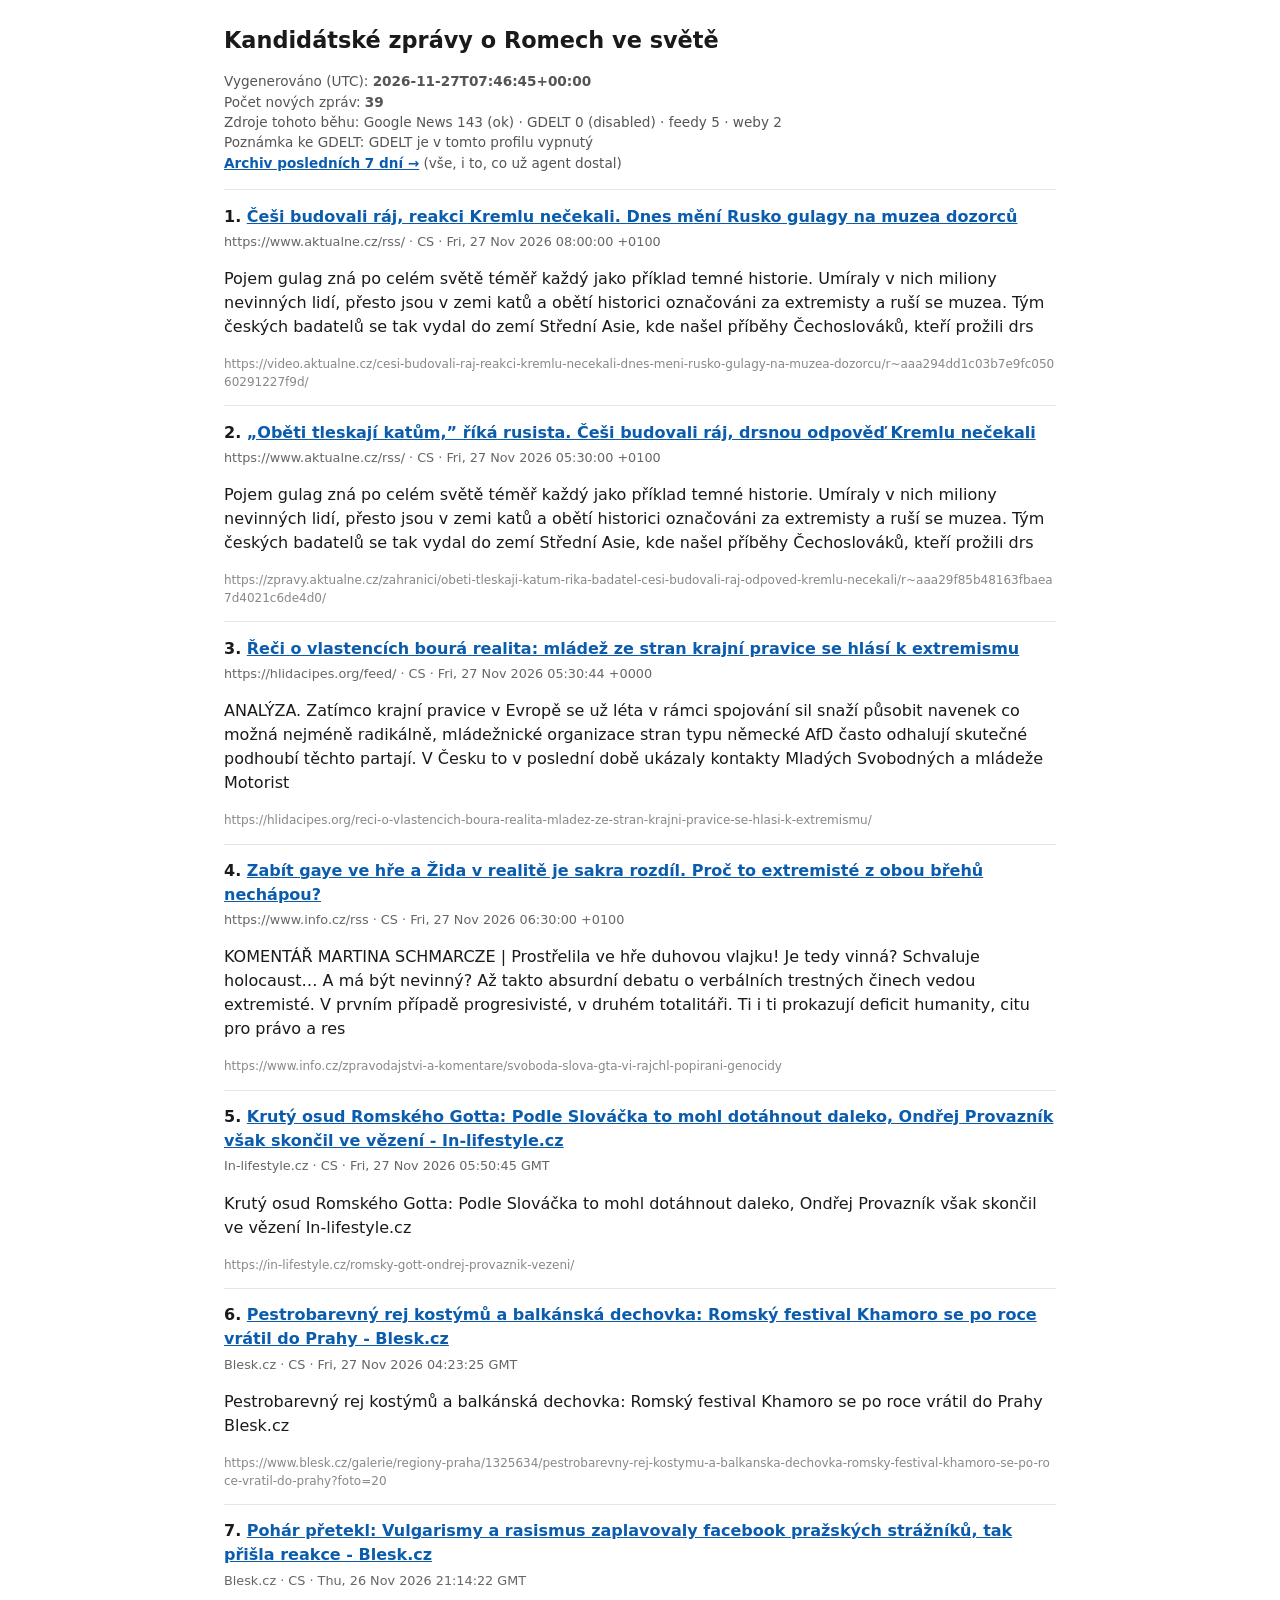
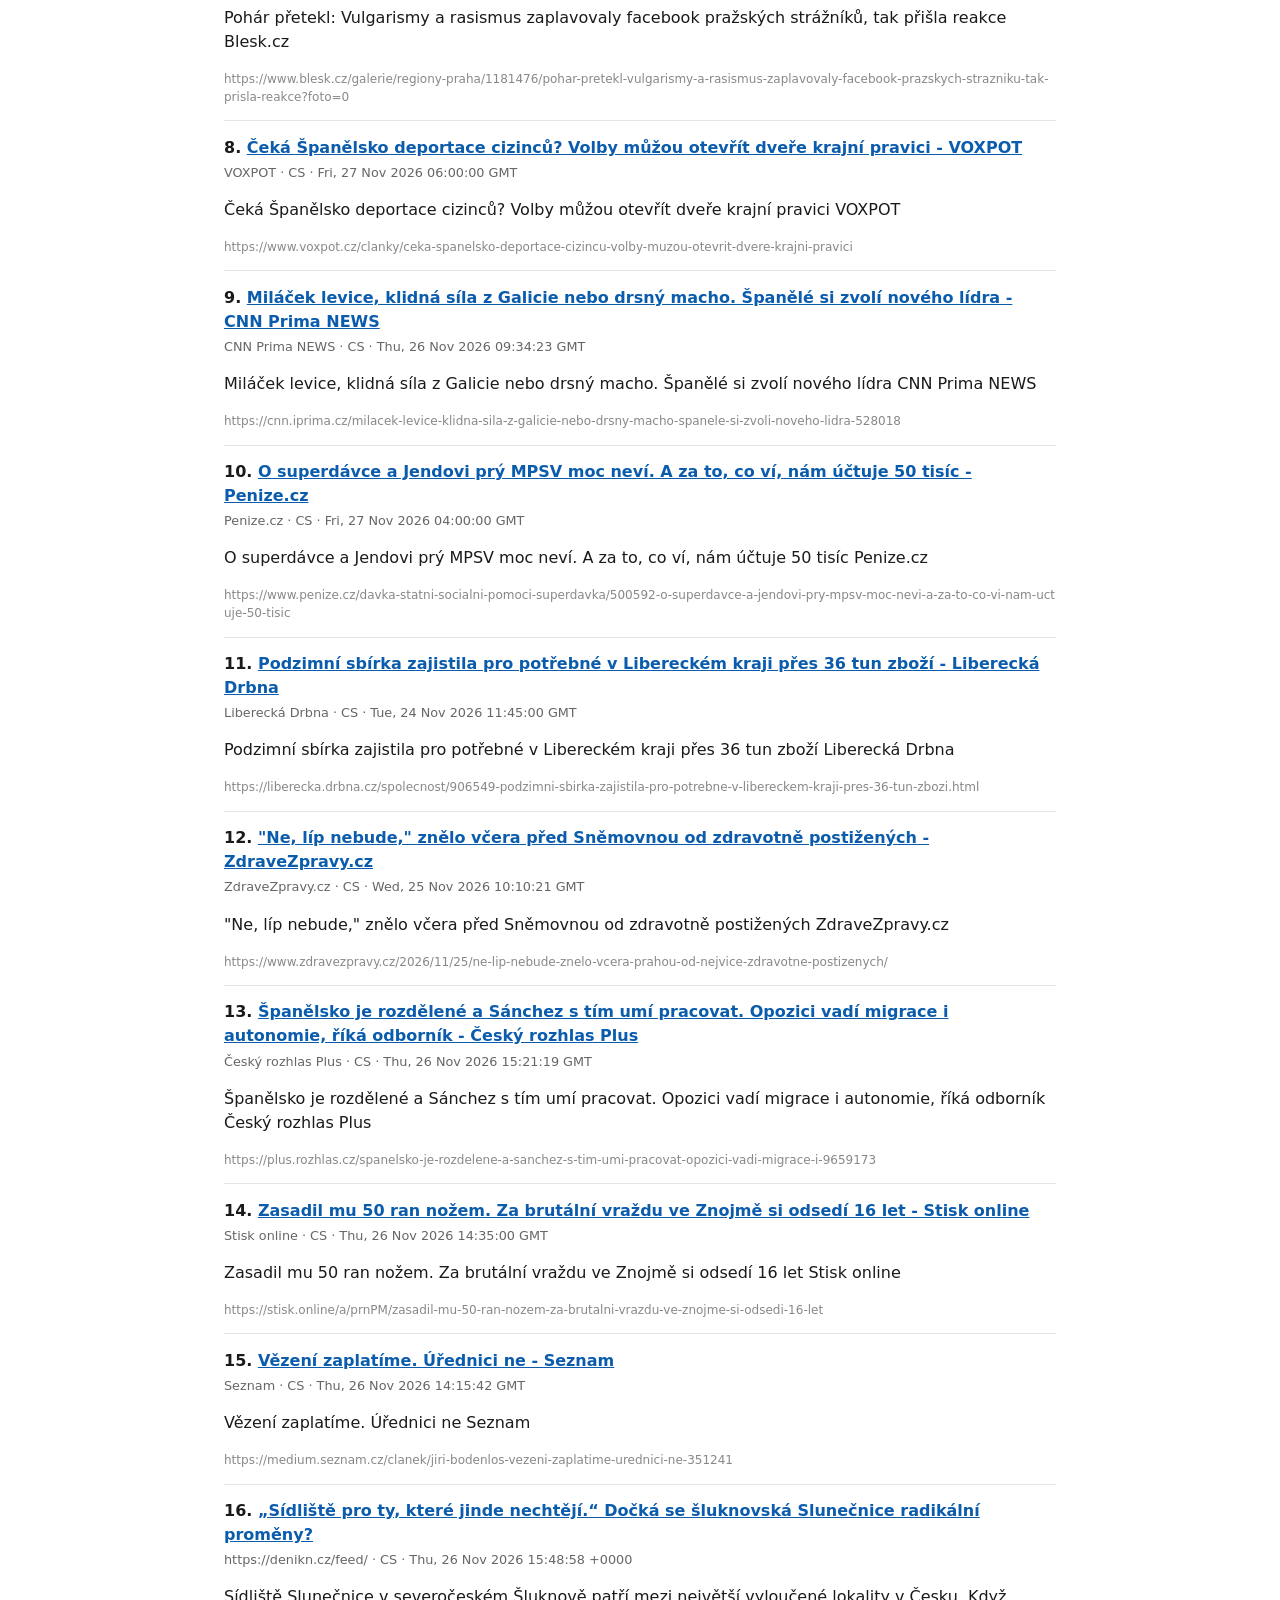
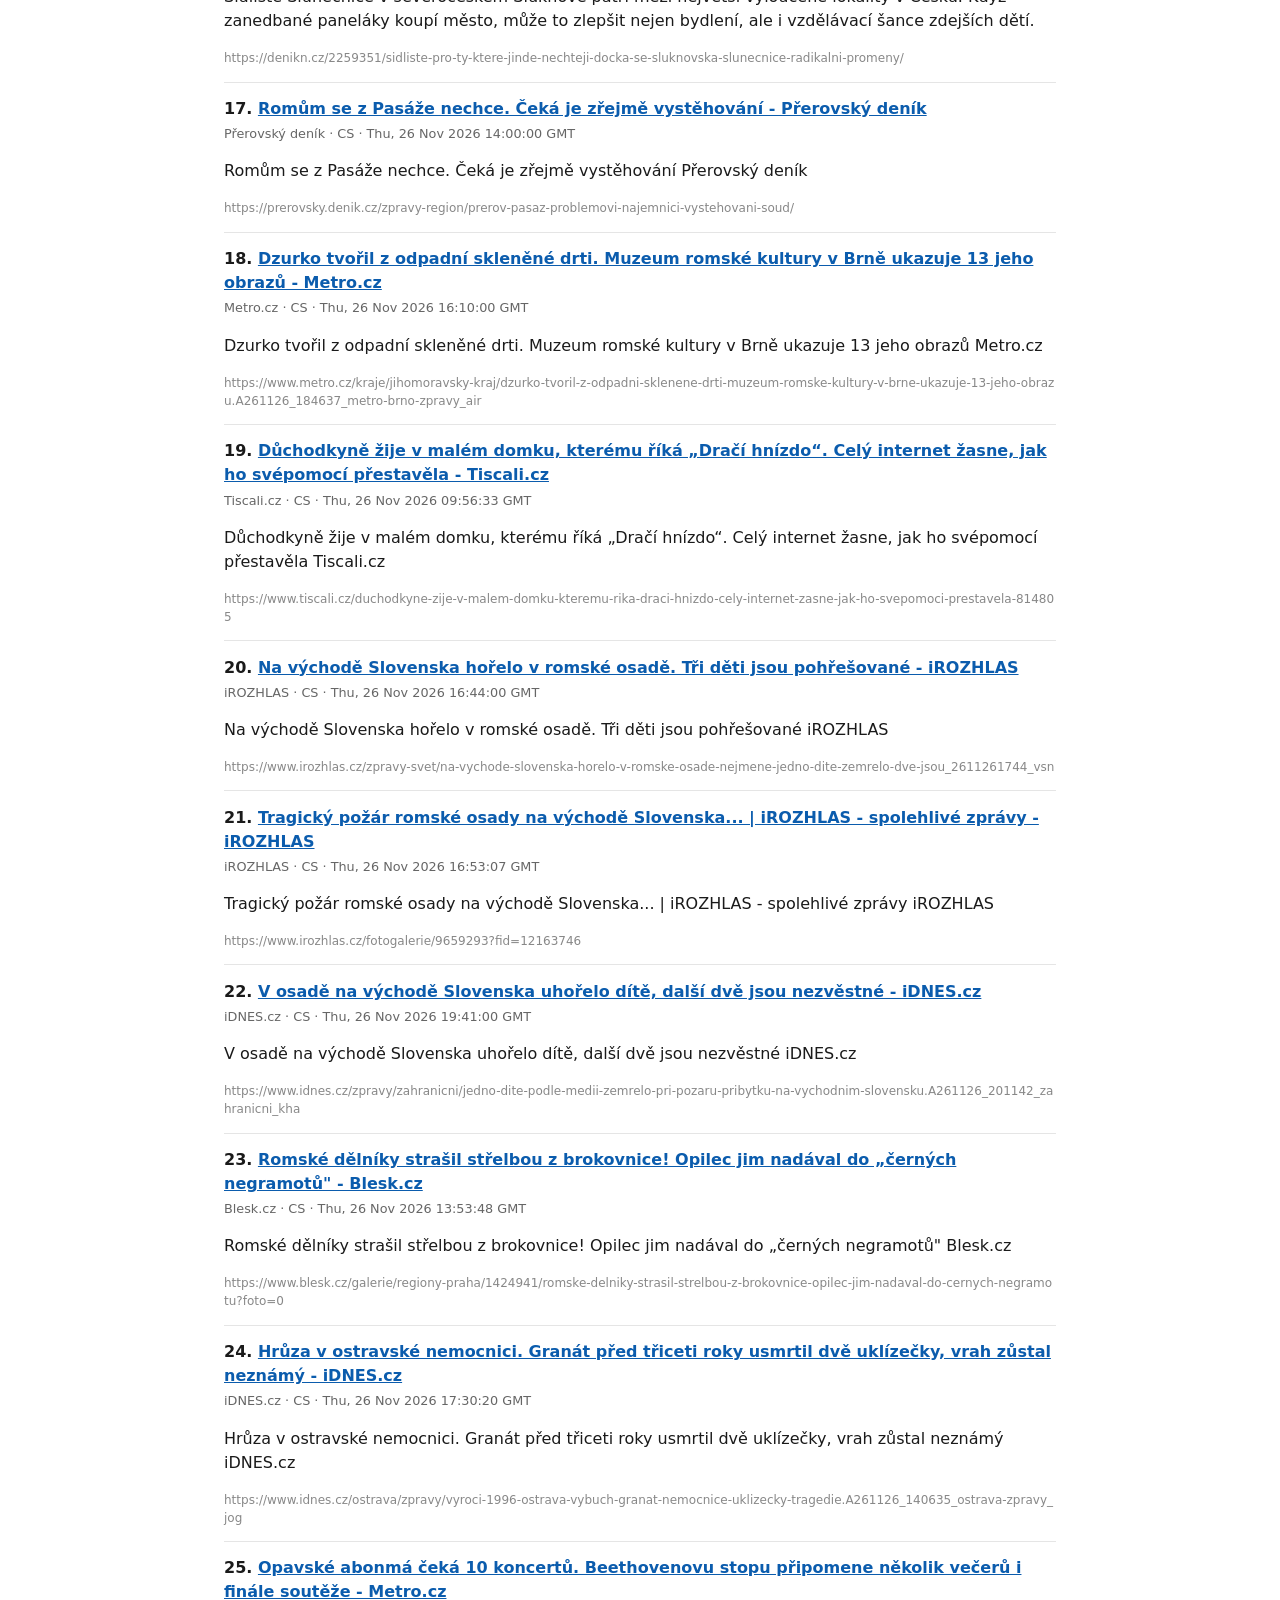
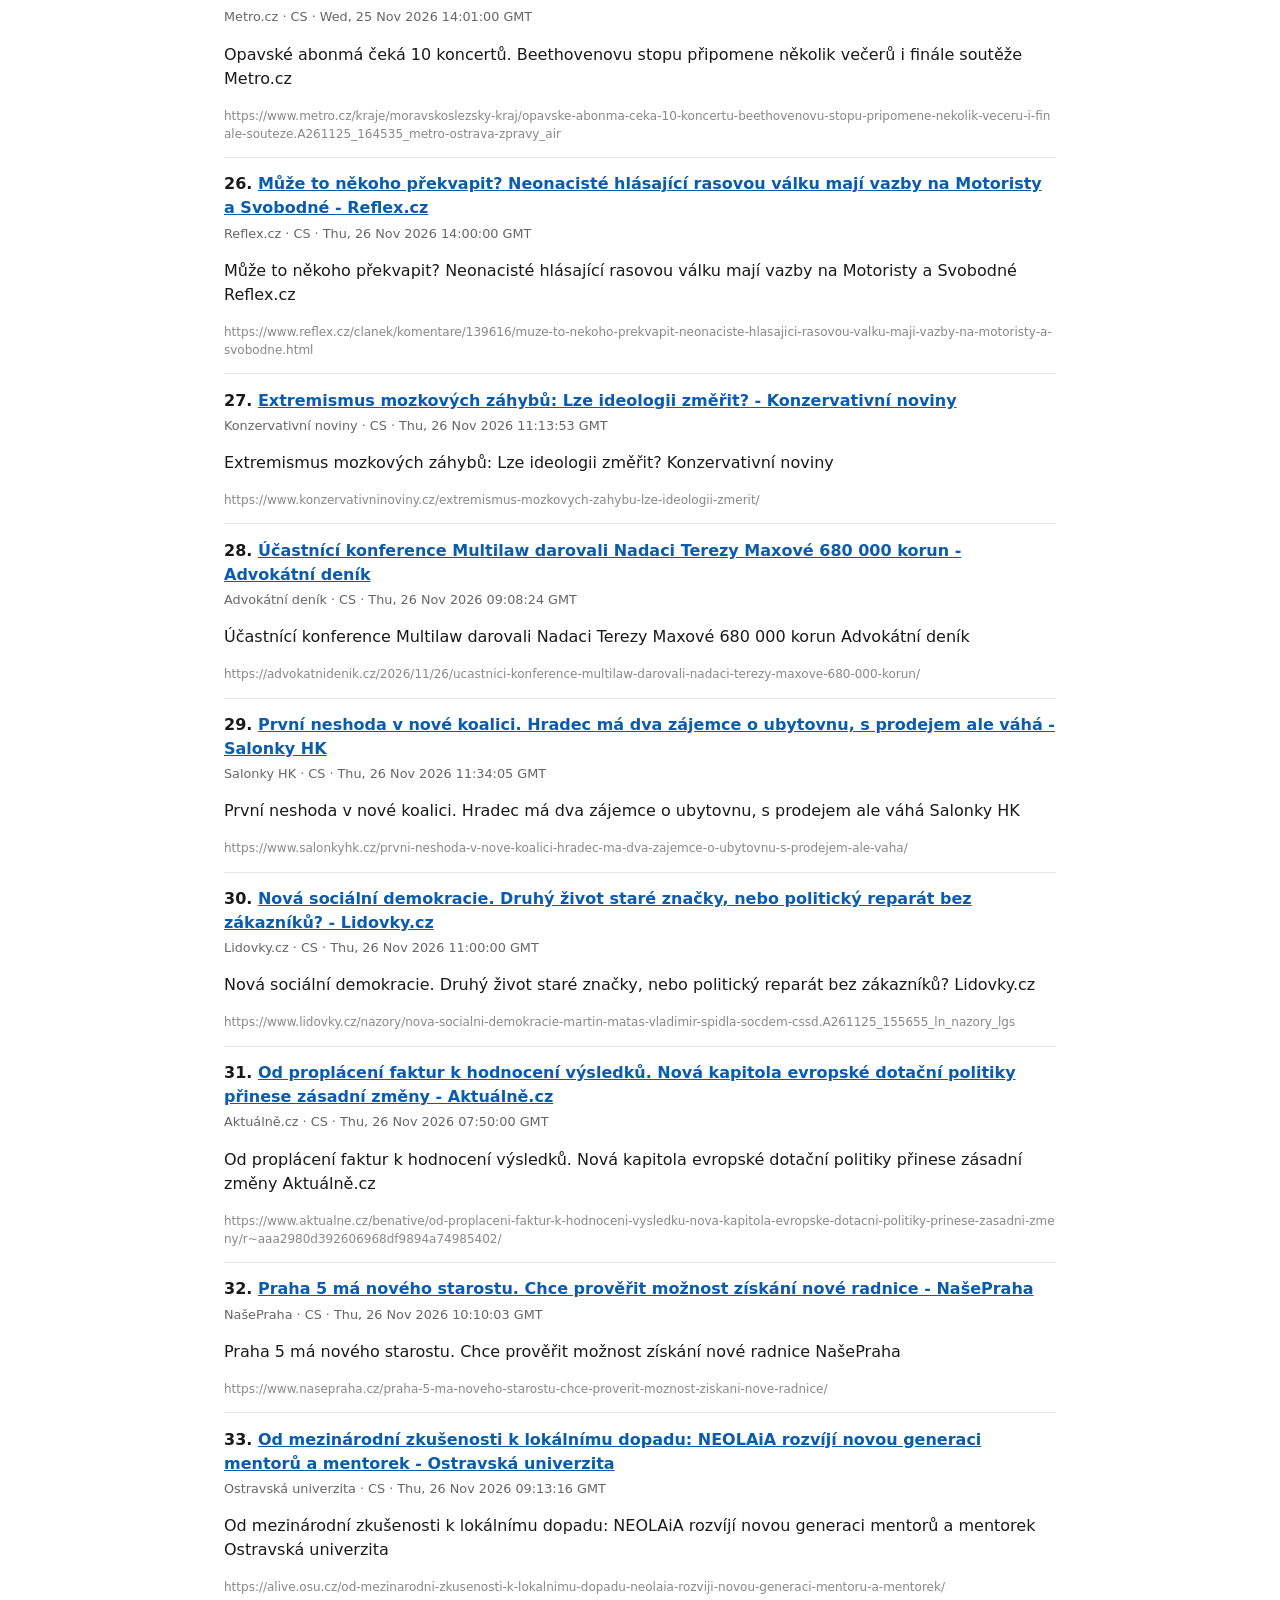
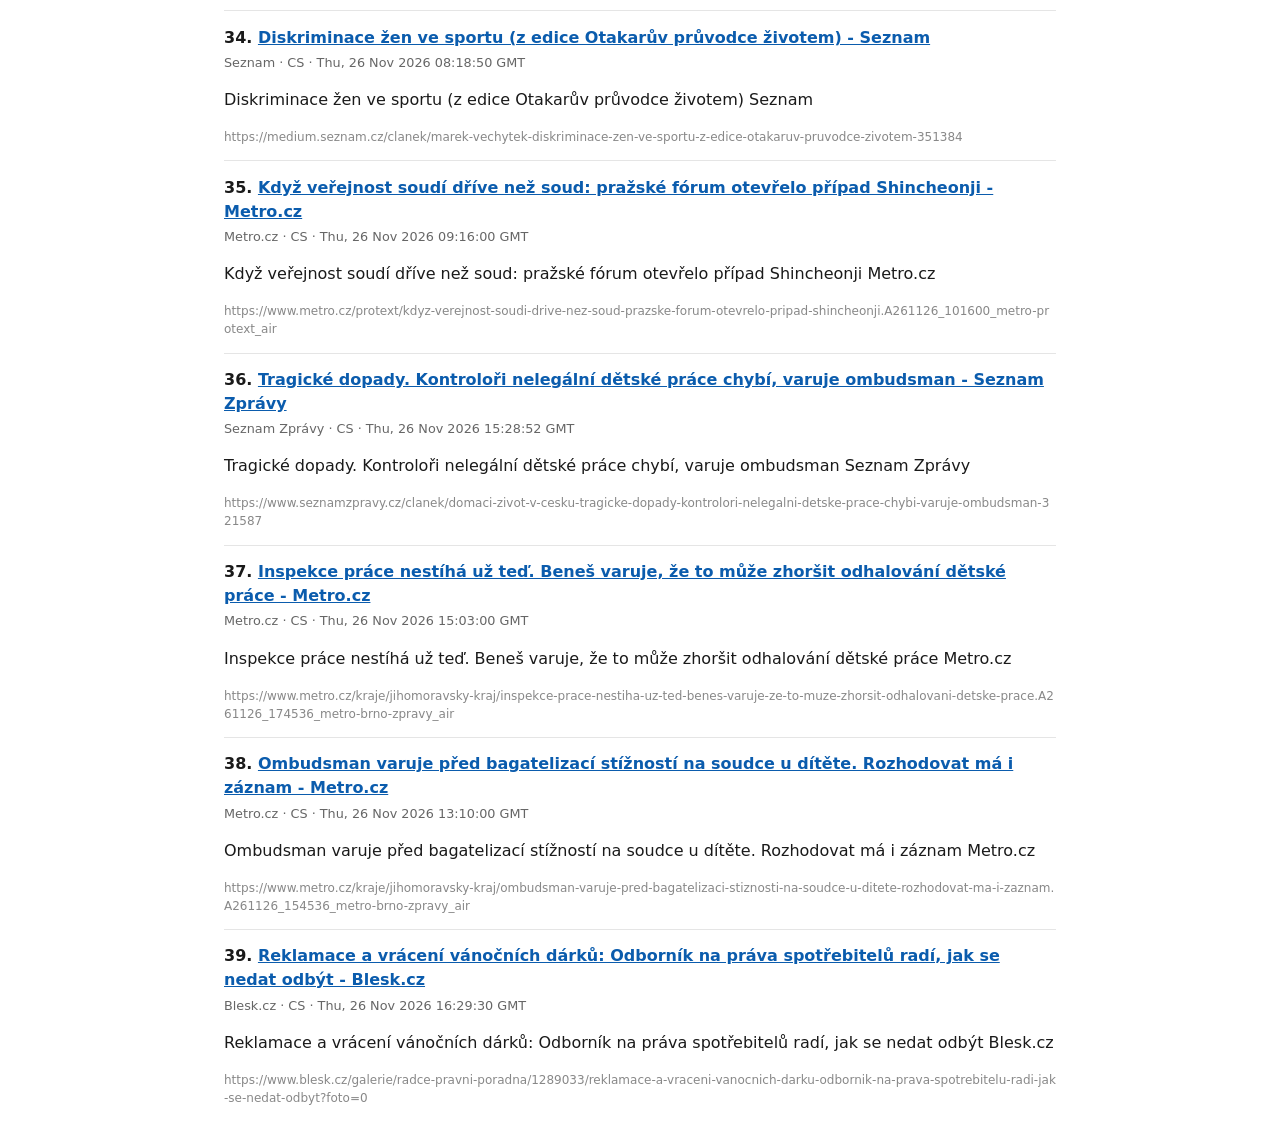
==== commit 0310472e: "feed-cz update 2026-11-27T07:46:45Z" ====
--- a/feed-cz/index.html
+++ b/feed-cz/index.html
@@ -3,7 +3,7 @@
 <head>
 <meta charset="utf-8">
 <meta name="viewport" content="width=device-width,initial-scale=1">
-<title>Kandidáti – Romové ve světě (25)</title>
+<title>Kandidáti – Romové ve světě (39)</title>
 <style>
  body{font-family:system-ui,-apple-system,Segoe UI,Roboto,Arial,sans-serif;
       max-width:52rem;margin:0 auto;padding:1.5rem;line-height:1.5;color:#1a1a1a}
@@ -19,162 +19,246 @@
 <body>
 <h1>Kandidátské zprávy o Romech ve světě</h1>
 <p class="head">
- Vygenerováno (UTC): <strong>2026-11-27T03:51:09+00:00</strong><br>
- Počet nových zpráv: <strong>25</strong><br>
+ Vygenerováno (UTC): <strong>2026-11-27T07:46:45+00:00</strong><br>
+ Počet nových zpráv: <strong>39</strong><br>
  Zdroje tohoto běhu: Google News 143
  (ok) ·
  GDELT 0 (disabled) ·
- feedy 5 · weby 3
+ feedy 5 · weby 2
  <br>Poznámka ke GDELT: GDELT je v tomto profilu vypnutý
  <br><a href="archiv.html"><strong>Archiv posledních 7 dní →</strong></a>
  (vše, i to, co už agent dostal)
 </p>
 <article>
-<h2>1. <a href="https://denikn.cz/2259351/sidliste-pro-ty-ktere-jinde-nechteji-docka-se-sluknovska-slunecnice-radikalni-promeny/">„Sídliště pro ty, které jinde nechtějí.“ Dočká se šluknovská Slunečnice radikální proměny?</a></h2>
+<h2>1. <a href="https://video.aktualne.cz/cesi-budovali-raj-reakci-kremlu-necekali-dnes-meni-rusko-gulagy-na-muzea-dozorcu/r~aaa294dd1c03b7e9fc05060291227f9d/">Češi budovali ráj, reakci Kremlu nečekali. Dnes mění Rusko gulagy na muzea dozorců</a></h2>
+<p class="meta">https://www.aktualne.cz/rss/ · CS · Fri, 27 Nov 2026 08:00:00 +0100</p>
+<p>Pojem gulag zná po celém světě téměř každý jako příklad temné historie. Umíraly v nich miliony nevinných lidí, přesto jsou v zemi katů a obětí historici označováni za extremisty a ruší se muzea. Tým českých badatelů se tak vydal do zemí Střední Asie, kde našel příběhy Čechoslováků, kteří prožili drs</p>
+<p class="url">https://video.aktualne.cz/cesi-budovali-raj-reakci-kremlu-necekali-dnes-meni-rusko-gulagy-na-muzea-dozorcu/r~aaa294dd1c03b7e9fc05060291227f9d/</p>
+</article>
+<article>
+<h2>2. <a href="https://zpravy.aktualne.cz/zahranici/obeti-tleskaji-katum-rika-badatel-cesi-budovali-raj-odpoved-kremlu-necekali/r~aaa29f85b48163fbaea7d4021c6de4d0/">„Oběti tleskají katům,” říká rusista. Češi budovali ráj, drsnou odpověď Kremlu nečekali</a></h2>
+<p class="meta">https://www.aktualne.cz/rss/ · CS · Fri, 27 Nov 2026 05:30:00 +0100</p>
+<p>Pojem gulag zná po celém světě téměř každý jako příklad temné historie. Umíraly v nich miliony nevinných lidí, přesto jsou v zemi katů a obětí historici označováni za extremisty a ruší se muzea. Tým českých badatelů se tak vydal do zemí Střední Asie, kde našel příběhy Čechoslováků, kteří prožili drs</p>
+<p class="url">https://zpravy.aktualne.cz/zahranici/obeti-tleskaji-katum-rika-badatel-cesi-budovali-raj-odpoved-kremlu-necekali/r~aaa29f85b48163fbaea7d4021c6de4d0/</p>
+</article>
+<article>
+<h2>3. <a href="https://hlidacipes.org/reci-o-vlastencich-boura-realita-mladez-ze-stran-krajni-pravice-se-hlasi-k-extremismu/">Řeči o vlastencích bourá realita: mládež ze stran krajní pravice se hlásí k extremismu</a></h2>
+<p class="meta">https://hlidacipes.org/feed/ · CS · Fri, 27 Nov 2026 05:30:44 +0000</p>
+<p>ANALÝZA. Zatímco krajní pravice v Evropě se už léta v rámci spojování sil snaží působit navenek co možná nejméně radikálně, mládežnické organizace stran typu německé AfD často odhalují skutečné podhoubí těchto partají. V Česku to v poslední době ukázaly kontakty Mladých Svobodných a mládeže Motorist</p>
+<p class="url">https://hlidacipes.org/reci-o-vlastencich-boura-realita-mladez-ze-stran-krajni-pravice-se-hlasi-k-extremismu/</p>
+</article>
+<article>
+<h2>4. <a href="https://www.info.cz/zpravodajstvi-a-komentare/svoboda-slova-gta-vi-rajchl-popirani-genocidy">Zabít gaye ve hře a Žida v realitě je sakra rozdíl. Proč to extremisté z obou břehů nechápou?</a></h2>
+<p class="meta">https://www.info.cz/rss · CS · Fri, 27 Nov 2026 06:30:00 +0100</p>
+<p>KOMENTÁŘ MARTINA SCHMARCZE | Prostřelila ve hře duhovou vlajku! Je tedy vinná? Schvaluje holocaust… A má být nevinný? Až takto absurdní debatu o verbálních trestných činech vedou extremisté. V prvním případě progresivisté, v druhém totalitáři. Ti i ti prokazují deficit humanity, citu pro právo a res</p>
+<p class="url">https://www.info.cz/zpravodajstvi-a-komentare/svoboda-slova-gta-vi-rajchl-popirani-genocidy</p>
+</article>
+<article>
+<h2>5. <a href="https://in-lifestyle.cz/romsky-gott-ondrej-provaznik-vezeni/">Krutý osud Romského Gotta: Podle Slováčka to mohl dotáhnout daleko, Ondřej Provazník však skončil ve vězení - In-lifestyle.cz</a></h2>
+<p class="meta">In-lifestyle.cz · CS · Fri, 27 Nov 2026 05:50:45 GMT</p>
+<p>Krutý osud Romského Gotta: Podle Slováčka to mohl dotáhnout daleko, Ondřej Provazník však skončil ve vězení In-lifestyle.cz</p>
+<p class="url">https://in-lifestyle.cz/romsky-gott-ondrej-provaznik-vezeni/</p>
+</article>
+<article>
+<h2>6. <a href="https://www.blesk.cz/galerie/regiony-praha/1325634/pestrobarevny-rej-kostymu-a-balkanska-dechovka-romsky-festival-khamoro-se-po-roce-vratil-do-prahy?foto=20">Pestrobarevný rej kostýmů a balkánská dechovka: Romský festival Khamoro se po roce vrátil do Prahy - Blesk.cz</a></h2>
+<p class="meta">Blesk.cz · CS · Fri, 27 Nov 2026 04:23:25 GMT</p>
+<p>Pestrobarevný rej kostýmů a balkánská dechovka: Romský festival Khamoro se po roce vrátil do Prahy Blesk.cz</p>
+<p class="url">https://www.blesk.cz/galerie/regiony-praha/1325634/pestrobarevny-rej-kostymu-a-balkanska-dechovka-romsky-festival-khamoro-se-po-roce-vratil-do-prahy?foto=20</p>
+</article>
+<article>
+<h2>7. <a href="https://www.blesk.cz/galerie/regiony-praha/1181476/pohar-pretekl-vulgarismy-a-rasismus-zaplavovaly-facebook-prazskych-strazniku-tak-prisla-reakce?foto=0">Pohár přetekl: Vulgarismy a rasismus zaplavovaly facebook pražských strážníků, tak přišla reakce - Blesk.cz</a></h2>
+<p class="meta">Blesk.cz · CS · Thu, 26 Nov 2026 21:14:22 GMT</p>
+<p>Pohár přetekl: Vulgarismy a rasismus zaplavovaly facebook pražských strážníků, tak přišla reakce Blesk.cz</p>
+<p class="url">https://www.blesk.cz/galerie/regiony-praha/1181476/pohar-pretekl-vulgarismy-a-rasismus-zaplavovaly-facebook-prazskych-strazniku-tak-prisla-reakce?foto=0</p>
+</article>
+<article>
+<h2>8. <a href="https://www.voxpot.cz/clanky/ceka-spanelsko-deportace-cizincu-volby-muzou-otevrit-dvere-krajni-pravici">Čeká Španělsko deportace cizinců? Volby můžou otevřít dveře krajní pravici - VOXPOT</a></h2>
+<p class="meta">VOXPOT · CS · Fri, 27 Nov 2026 06:00:00 GMT</p>
+<p>Čeká Španělsko deportace cizinců? Volby můžou otevřít dveře krajní pravici VOXPOT</p>
+<p class="url">https://www.voxpot.cz/clanky/ceka-spanelsko-deportace-cizincu-volby-muzou-otevrit-dvere-krajni-pravici</p>
+</article>
+<article>
+<h2>9. <a href="https://cnn.iprima.cz/milacek-levice-klidna-sila-z-galicie-nebo-drsny-macho-spanele-si-zvoli-noveho-lidra-528018">Miláček levice, klidná síla z Galicie nebo drsný macho. Španělé si zvolí nového lídra - CNN Prima NEWS</a></h2>
+<p class="meta">CNN Prima NEWS · CS · Thu, 26 Nov 2026 09:34:23 GMT</p>
+<p>Miláček levice, klidná síla z Galicie nebo drsný macho. Španělé si zvolí nového lídra CNN Prima NEWS</p>
+<p class="url">https://cnn.iprima.cz/milacek-levice-klidna-sila-z-galicie-nebo-drsny-macho-spanele-si-zvoli-noveho-lidra-528018</p>
+</article>
+<article>
+<h2>10. <a href="https://www.penize.cz/davka-statni-socialni-pomoci-superdavka/500592-o-superdavce-a-jendovi-pry-mpsv-moc-nevi-a-za-to-co-vi-nam-uctuje-50-tisic">O superdávce a Jendovi prý MPSV moc neví. A za to, co ví, nám účtuje 50 tisíc - Penize.cz</a></h2>
+<p class="meta">Penize.cz · CS · Fri, 27 Nov 2026 04:00:00 GMT</p>
+<p>O superdávce a Jendovi prý MPSV moc neví. A za to, co ví, nám účtuje 50 tisíc Penize.cz</p>
+<p class="url">https://www.penize.cz/davka-statni-socialni-pomoci-superdavka/500592-o-superdavce-a-jendovi-pry-mpsv-moc-nevi-a-za-to-co-vi-nam-uctuje-50-tisic</p>
+</article>
+<article>
+<h2>11. <a href="https://liberecka.drbna.cz/spolecnost/906549-podzimni-sbirka-zajistila-pro-potrebne-v-libereckem-kraji-pres-36-tun-zbozi.html">Podzimní sbírka zajistila pro potřebné v Libereckém kraji přes 36 tun zboží - Liberecká Drbna</a></h2>
+<p class="meta">Liberecká Drbna · CS · Tue, 24 Nov 2026 11:45:00 GMT</p>
+<p>Podzimní sbírka zajistila pro potřebné v Libereckém kraji přes 36 tun zboží Liberecká Drbna</p>
+<p class="url">https://liberecka.drbna.cz/spolecnost/906549-podzimni-sbirka-zajistila-pro-potrebne-v-libereckem-kraji-pres-36-tun-zbozi.html</p>
+</article>
+<article>
+<h2>12. <a href="https://www.zdravezpravy.cz/2026/11/25/ne-lip-nebude-znelo-vcera-prahou-od-nejvice-zdravotne-postizenych/">&quot;Ne, líp nebude,&quot; znělo včera před Sněmovnou od zdravotně postižených - ZdraveZpravy.cz</a></h2>
+<p class="meta">ZdraveZpravy.cz · CS · Wed, 25 Nov 2026 10:10:21 GMT</p>
+<p>&quot;Ne, líp nebude,&quot; znělo včera před Sněmovnou od zdravotně postižených ZdraveZpravy.cz</p>
+<p class="url">https://www.zdravezpravy.cz/2026/11/25/ne-lip-nebude-znelo-vcera-prahou-od-nejvice-zdravotne-postizenych/</p>
+</article>
+<article>
+<h2>13. <a href="https://plus.rozhlas.cz/spanelsko-je-rozdelene-a-sanchez-s-tim-umi-pracovat-opozici-vadi-migrace-i-9659173">Španělsko je rozdělené a Sánchez s tím umí pracovat. Opozici vadí migrace i autonomie, říká odborník - Český rozhlas Plus</a></h2>
+<p class="meta">Český rozhlas Plus · CS · Thu, 26 Nov 2026 15:21:19 GMT</p>
+<p>Španělsko je rozdělené a Sánchez s tím umí pracovat. Opozici vadí migrace i autonomie, říká odborník Český rozhlas Plus</p>
+<p class="url">https://plus.rozhlas.cz/spanelsko-je-rozdelene-a-sanchez-s-tim-umi-pracovat-opozici-vadi-migrace-i-9659173</p>
+</article>
+<article>
+<h2>14. <a href="https://stisk.online/a/prnPM/zasadil-mu-50-ran-nozem-za-brutalni-vrazdu-ve-znojme-si-odsedi-16-let">Zasadil mu 50 ran nožem. Za brutální vraždu ve Znojmě si odsedí 16 let - Stisk online</a></h2>
+<p class="meta">Stisk online · CS · Thu, 26 Nov 2026 14:35:00 GMT</p>
+<p>Zasadil mu 50 ran nožem. Za brutální vraždu ve Znojmě si odsedí 16 let Stisk online</p>
+<p class="url">https://stisk.online/a/prnPM/zasadil-mu-50-ran-nozem-za-brutalni-vrazdu-ve-znojme-si-odsedi-16-let</p>
+</article>
+<article>
+<h2>15. <a href="https://medium.seznam.cz/clanek/jiri-bodenlos-vezeni-zaplatime-urednici-ne-351241">Vězení zaplatíme. Úřednici ne - Seznam</a></h2>
+<p class="meta">Seznam · CS · Thu, 26 Nov 2026 14:15:42 GMT</p>
+<p>Vězení zaplatíme. Úřednici ne Seznam</p>
+<p class="url">https://medium.seznam.cz/clanek/jiri-bodenlos-vezeni-zaplatime-urednici-ne-351241</p>
+</article>
+<article>
+<h2>16. <a href="https://denikn.cz/2259351/sidliste-pro-ty-ktere-jinde-nechteji-docka-se-sluknovska-slunecnice-radikalni-promeny/">„Sídliště pro ty, které jinde nechtějí.“ Dočká se šluknovská Slunečnice radikální proměny?</a></h2>
 <p class="meta">https://denikn.cz/feed/ · CS · Thu, 26 Nov 2026 15:48:58 +0000</p>
 <p>Sídliště Slunečnice v severočeském Šluknově patří mezi největší vyloučené lokality v Česku. Když zanedbané paneláky koupí město, může to zlepšit nejen bydlení, ale i vzdělávací šance zdejších dětí.</p>
 <p class="url">https://denikn.cz/2259351/sidliste-pro-ty-ktere-jinde-nechteji-docka-se-sluknovska-slunecnice-radikalni-promeny/</p>
 </article>
 <article>
-<h2>2. <a href="https://prerovsky.denik.cz/zpravy-region/prerov-pasaz-problemovi-najemnici-vystehovani-soud/">Romům se z Pasáže nechce. Čeká je zřejmě vystěhování - Přerovský deník</a></h2>
+<h2>17. <a href="https://prerovsky.denik.cz/zpravy-region/prerov-pasaz-problemovi-najemnici-vystehovani-soud/">Romům se z Pasáže nechce. Čeká je zřejmě vystěhování - Přerovský deník</a></h2>
 <p class="meta">Přerovský deník · CS · Thu, 26 Nov 2026 14:00:00 GMT</p>
 <p>Romům se z Pasáže nechce. Čeká je zřejmě vystěhování Přerovský deník</p>
 <p class="url">https://prerovsky.denik.cz/zpravy-region/prerov-pasaz-problemovi-najemnici-vystehovani-soud/</p>
 </article>
 <article>
-<h2>3. <a href="https://www.metro.cz/kraje/jihomoravsky-kraj/dzurko-tvoril-z-odpadni-sklenene-drti-muzeum-romske-kultury-v-brne-ukazuje-13-jeho-obrazu.A261126_184637_metro-brno-zpravy_air">Dzurko tvořil z odpadní skleněné drti. Muzeum romské kultury v Brně ukazuje 13 jeho obrazů - Metro.cz</a></h2>
+<h2>18. <a href="https://www.metro.cz/kraje/jihomoravsky-kraj/dzurko-tvoril-z-odpadni-sklenene-drti-muzeum-romske-kultury-v-brne-ukazuje-13-jeho-obrazu.A261126_184637_metro-brno-zpravy_air">Dzurko tvořil z odpadní skleněné drti. Muzeum romské kultury v Brně ukazuje 13 jeho obrazů - Metro.cz</a></h2>
 <p class="meta">Metro.cz · CS · Thu, 26 Nov 2026 16:10:00 GMT</p>
 <p>Dzurko tvořil z odpadní skleněné drti. Muzeum romské kultury v Brně ukazuje 13 jeho obrazů Metro.cz</p>
 <p class="url">https://www.metro.cz/kraje/jihomoravsky-kraj/dzurko-tvoril-z-odpadni-sklenene-drti-muzeum-romske-kultury-v-brne-ukazuje-13-jeho-obrazu.A261126_184637_metro-brno-zpravy_air</p>
 </article>
 <article>
-<h2>4. <a href="https://www.tiscali.cz/duchodkyne-zije-v-malem-domku-kteremu-rika-draci-hnizdo-cely-internet-zasne-jak-ho-svepomoci-prestavela-814805">Důchodkyně žije v malém domku, kterému říká „Dračí hnízdo“. Celý internet žasne, jak ho svépomocí přestavěla - Tiscali.cz</a></h2>
+<h2>19. <a href="https://www.tiscali.cz/duchodkyne-zije-v-malem-domku-kteremu-rika-draci-hnizdo-cely-internet-zasne-jak-ho-svepomoci-prestavela-814805">Důchodkyně žije v malém domku, kterému říká „Dračí hnízdo“. Celý internet žasne, jak ho svépomocí přestavěla - Tiscali.cz</a></h2>
 <p class="meta">Tiscali.cz · CS · Thu, 26 Nov 2026 09:56:33 GMT</p>
 <p>Důchodkyně žije v malém domku, kterému říká „Dračí hnízdo“. Celý internet žasne, jak ho svépomocí přestavěla Tiscali.cz</p>
 <p class="url">https://www.tiscali.cz/duchodkyne-zije-v-malem-domku-kteremu-rika-draci-hnizdo-cely-internet-zasne-jak-ho-svepomoci-prestavela-814805</p>
 </article>
 <article>
-<h2>5. <a href="https://www.irozhlas.cz/zpravy-svet/na-vychode-slovenska-horelo-v-romske-osade-nejmene-jedno-dite-zemrelo-dve-jsou_2611261744_vsn">Na východě Slovenska hořelo v romské osadě. Tři děti jsou pohřešované - iROZHLAS</a></h2>
+<h2>20. <a href="https://www.irozhlas.cz/zpravy-svet/na-vychode-slovenska-horelo-v-romske-osade-nejmene-jedno-dite-zemrelo-dve-jsou_2611261744_vsn">Na východě Slovenska hořelo v romské osadě. Tři děti jsou pohřešované - iROZHLAS</a></h2>
 <p class="meta">iROZHLAS · CS · Thu, 26 Nov 2026 16:44:00 GMT</p>
 <p>Na východě Slovenska hořelo v romské osadě. Tři děti jsou pohřešované iROZHLAS</p>
 <p class="url">https://www.irozhlas.cz/zpravy-svet/na-vychode-slovenska-horelo-v-romske-osade-nejmene-jedno-dite-zemrelo-dve-jsou_2611261744_vsn</p>
 </article>
 <article>
-<h2>6. <a href="https://www.irozhlas.cz/fotogalerie/9659293?fid=12163746">Tragický požár romské osady na východě Slovenska... | iROZHLAS - spolehlivé zprávy - iROZHLAS</a></h2>
+<h2>21. <a href="https://www.irozhlas.cz/fotogalerie/9659293?fid=12163746">Tragický požár romské osady na východě Slovenska... | iROZHLAS - spolehlivé zprávy - iROZHLAS</a></h2>
 <p class="meta">iROZHLAS · CS · Thu, 26 Nov 2026 16:53:07 GMT</p>
 <p>Tragický požár romské osady na východě Slovenska... | iROZHLAS - spolehlivé zprávy iROZHLAS</p>
 <p class="url">https://www.irozhlas.cz/fotogalerie/9659293?fid=12163746</p>
 </article>
 <article>
-<h2>7. <a href="https://www.idnes.cz/zpravy/zahranicni/jedno-dite-podle-medii-zemrelo-pri-pozaru-pribytku-na-vychodnim-slovensku.A261126_201142_zahranicni_kha">V osadě na východě Slovenska uhořelo dítě, další dvě jsou nezvěstné - iDNES.cz</a></h2>
+<h2>22. <a href="https://www.idnes.cz/zpravy/zahranicni/jedno-dite-podle-medii-zemrelo-pri-pozaru-pribytku-na-vychodnim-slovensku.A261126_201142_zahranicni_kha">V osadě na východě Slovenska uhořelo dítě, další dvě jsou nezvěstné - iDNES.cz</a></h2>
 <p class="meta">iDNES.cz · CS · Thu, 26 Nov 2026 19:41:00 GMT</p>
 <p>V osadě na východě Slovenska uhořelo dítě, další dvě jsou nezvěstné iDNES.cz</p>
 <p class="url">https://www.idnes.cz/zpravy/zahranicni/jedno-dite-podle-medii-zemrelo-pri-pozaru-pribytku-na-vychodnim-slovensku.A261126_201142_zahranicni_kha</p>
 </article>
 <article>
-<h2>8. <a href="https://www.blesk.cz/galerie/regiony-praha/1424941/romske-delniky-strasil-strelbou-z-brokovnice-opilec-jim-nadaval-do-cernych-negramotu?foto=0">Romské dělníky strašil střelbou z brokovnice! Opilec jim nadával do „černých negramotů&quot; - Blesk.cz</a></h2>
+<h2>23. <a href="https://www.blesk.cz/galerie/regiony-praha/1424941/romske-delniky-strasil-strelbou-z-brokovnice-opilec-jim-nadaval-do-cernych-negramotu?foto=0">Romské dělníky strašil střelbou z brokovnice! Opilec jim nadával do „černých negramotů&quot; - Blesk.cz</a></h2>
 <p class="meta">Blesk.cz · CS · Thu, 26 Nov 2026 13:53:48 GMT</p>
 <p>Romské dělníky strašil střelbou z brokovnice! Opilec jim nadával do „černých negramotů&quot; Blesk.cz</p>
 <p class="url">https://www.blesk.cz/galerie/regiony-praha/1424941/romske-delniky-strasil-strelbou-z-brokovnice-opilec-jim-nadaval-do-cernych-negramotu?foto=0</p>
 </article>
 <article>
-<h2>9. <a href="https://www.idnes.cz/ostrava/zpravy/vyroci-1996-ostrava-vybuch-granat-nemocnice-uklizecky-tragedie.A261126_140635_ostrava-zpravy_jog">Hrůza v ostravské nemocnici. Granát před třiceti roky usmrtil dvě uklízečky, vrah zůstal neznámý - iDNES.cz</a></h2>
+<h2>24. <a href="https://www.idnes.cz/ostrava/zpravy/vyroci-1996-ostrava-vybuch-granat-nemocnice-uklizecky-tragedie.A261126_140635_ostrava-zpravy_jog">Hrůza v ostravské nemocnici. Granát před třiceti roky usmrtil dvě uklízečky, vrah zůstal neznámý - iDNES.cz</a></h2>
 <p class="meta">iDNES.cz · CS · Thu, 26 Nov 2026 17:30:20 GMT</p>
 <p>Hrůza v ostravské nemocnici. Granát před třiceti roky usmrtil dvě uklízečky, vrah zůstal neznámý iDNES.cz</p>
 <p class="url">https://www.idnes.cz/ostrava/zpravy/vyroci-1996-ostrava-vybuch-granat-nemocnice-uklizecky-tragedie.A261126_140635_ostrava-zpravy_jog</p>
 </article>
 <article>
-<h2>10. <a href="https://www.metro.cz/kraje/moravskoslezsky-kraj/opavske-abonma-ceka-10-koncertu-beethovenovu-stopu-pripomene-nekolik-veceru-i-finale-souteze.A261125_164535_metro-ostrava-zpravy_air">Opavské abonmá čeká 10 koncertů. Beethovenovu stopu připomene několik večerů i finále soutěže - Metro.cz</a></h2>
+<h2>25. <a href="https://www.metro.cz/kraje/moravskoslezsky-kraj/opavske-abonma-ceka-10-koncertu-beethovenovu-stopu-pripomene-nekolik-veceru-i-finale-souteze.A261125_164535_metro-ostrava-zpravy_air">Opavské abonmá čeká 10 koncertů. Beethovenovu stopu připomene několik večerů i finále soutěže - Metro.cz</a></h2>
 <p class="meta">Metro.cz · CS · Wed, 25 Nov 2026 14:01:00 GMT</p>
 <p>Opavské abonmá čeká 10 koncertů. Beethovenovu stopu připomene několik večerů i finále soutěže Metro.cz</p>
 <p class="url">https://www.metro.cz/kraje/moravskoslezsky-kraj/opavske-abonma-ceka-10-koncertu-beethovenovu-stopu-pripomene-nekolik-veceru-i-finale-souteze.A261125_164535_metro-ostrava-zpravy_air</p>
 </article>
 <article>
-<h2>11. <a href="https://www.blesk.cz/galerie/regiony-praha/1181476/pohar-pretekl-vulgarismy-a-rasismus-zaplavovaly-facebook-prazskych-strazniku-tak-prisla-reakce">Pohár přetekl: Vulgarismy a rasismus zaplavovaly facebook pražských strážníků, tak přišla reakce - Blesk.cz</a></h2>
-<p class="meta">Blesk.cz · CS · Thu, 26 Nov 2026 13:36:39 GMT</p>
-<p>Pohár přetekl: Vulgarismy a rasismus zaplavovaly facebook pražských strážníků, tak přišla reakce Blesk.cz</p>
-<p class="url">https://www.blesk.cz/galerie/regiony-praha/1181476/pohar-pretekl-vulgarismy-a-rasismus-zaplavovaly-facebook-prazskych-strazniku-tak-prisla-reakce</p>
-</article>
-<article>
-<h2>12. <a href="https://www.reflex.cz/clanek/komentare/139616/muze-to-nekoho-prekvapit-neonaciste-hlasajici-rasovou-valku-maji-vazby-na-motoristy-a-svobodne.html">Může to někoho překvapit? Neonacisté hlásající rasovou válku mají vazby na Motoristy a Svobodné - Reflex.cz</a></h2>
+<h2>26. <a href="https://www.reflex.cz/clanek/komentare/139616/muze-to-nekoho-prekvapit-neonaciste-hlasajici-rasovou-valku-maji-vazby-na-motoristy-a-svobodne.html">Může to někoho překvapit? Neonacisté hlásající rasovou válku mají vazby na Motoristy a Svobodné - Reflex.cz</a></h2>
 <p class="meta">Reflex.cz · CS · Thu, 26 Nov 2026 14:00:00 GMT</p>
 <p>Může to někoho překvapit? Neonacisté hlásající rasovou válku mají vazby na Motoristy a Svobodné Reflex.cz</p>
 <p class="url">https://www.reflex.cz/clanek/komentare/139616/muze-to-nekoho-prekvapit-neonaciste-hlasajici-rasovou-valku-maji-vazby-na-motoristy-a-svobodne.html</p>
 </article>
 <article>
-<h2>13. <a href="https://www.konzervativninoviny.cz/extremismus-mozkovych-zahybu-lze-ideologii-zmerit/">Extremismus mozkových záhybů: Lze ideologii změřit? - Konzervativní noviny</a></h2>
+<h2>27. <a href="https://www.konzervativninoviny.cz/extremismus-mozkovych-zahybu-lze-ideologii-zmerit/">Extremismus mozkových záhybů: Lze ideologii změřit? - Konzervativní noviny</a></h2>
 <p class="meta">Konzervativní noviny · CS · Thu, 26 Nov 2026 11:13:53 GMT</p>
 <p>Extremismus mozkových záhybů: Lze ideologii změřit? Konzervativní noviny</p>
 <p class="url">https://www.konzervativninoviny.cz/extremismus-mozkovych-zahybu-lze-ideologii-zmerit/</p>
 </article>
 <article>
-<h2>14. <a href="https://advokatnidenik.cz/2026/11/26/ucastnici-konference-multilaw-darovali-nadaci-terezy-maxove-680-000-korun/">Účastnící konference Multilaw darovali Nadaci Terezy Maxové 680 000 korun - Advokátní deník</a></h2>
+<h2>28. <a href="https://advokatnidenik.cz/2026/11/26/ucastnici-konference-multilaw-darovali-nadaci-terezy-maxove-680-000-korun/">Účastnící konference Multilaw darovali Nadaci Terezy Maxové 680 000 korun - Advokátní deník</a></h2>
 <p class="meta">Advokátní deník · CS · Thu, 26 Nov 2026 09:08:24 GMT</p>
 <p>Účastnící konference Multilaw darovali Nadaci Terezy Maxové 680 000 korun Advokátní deník</p>
 <p class="url">https://advokatnidenik.cz/2026/11/26/ucastnici-konference-multilaw-darovali-nadaci-terezy-maxove-680-000-korun/</p>
 </article>
 <article>
-<h2>15. <a href="https://www.salonkyhk.cz/prvni-neshoda-v-nove-koalici-hradec-ma-dva-zajemce-o-ubytovnu-s-prodejem-ale-vaha/">První neshoda v nové koalici. Hradec má dva zájemce o ubytovnu, s prodejem ale váhá - Salonky HK</a></h2>
+<h2>29. <a href="https://www.salonkyhk.cz/prvni-neshoda-v-nove-koalici-hradec-ma-dva-zajemce-o-ubytovnu-s-prodejem-ale-vaha/">První neshoda v nové koalici. Hradec má dva zájemce o ubytovnu, s prodejem ale váhá - Salonky HK</a></h2>
 <p class="meta">Salonky HK · CS · Thu, 26 Nov 2026 11:34:05 GMT</p>
 <p>První neshoda v nové koalici. Hradec má dva zájemce o ubytovnu, s prodejem ale váhá Salonky HK</p>
 <p class="url">https://www.salonkyhk.cz/prvni-neshoda-v-nove-koalici-hradec-ma-dva-zajemce-o-ubytovnu-s-prodejem-ale-vaha/</p>
 </article>
 <article>
-<h2>16. <a href="https://www.lidovky.cz/nazory/nova-socialni-demokracie-martin-matas-vladimir-spidla-socdem-cssd.A261125_155655_ln_nazory_lgs">Nová sociální demokracie. Druhý život staré značky, nebo politický reparát bez zákazníků? - Lidovky.cz</a></h2>
+<h2>30. <a href="https://www.lidovky.cz/nazory/nova-socialni-demokracie-martin-matas-vladimir-spidla-socdem-cssd.A261125_155655_ln_nazory_lgs">Nová sociální demokracie. Druhý život staré značky, nebo politický reparát bez zákazníků? - Lidovky.cz</a></h2>
 <p class="meta">Lidovky.cz · CS · Thu, 26 Nov 2026 11:00:00 GMT</p>
 <p>Nová sociální demokracie. Druhý život staré značky, nebo politický reparát bez zákazníků? Lidovky.cz</p>
 <p class="url">https://www.lidovky.cz/nazory/nova-socialni-demokracie-martin-matas-vladimir-spidla-socdem-cssd.A261125_155655_ln_nazory_lgs</p>
 </article>
 <article>
-<h2>17. <a href="https://www.aktualne.cz/benative/od-proplaceni-faktur-k-hodnoceni-vysledku-nova-kapitola-evropske-dotacni-politiky-prinese-zasadni-zmeny/r~aaa2980d392606968df9894a74985402/">Od proplácení faktur k hodnocení výsledků. Nová kapitola evropské dotační politiky přinese zásadní změny - Aktuálně.cz</a></h2>
+<h2>31. <a href="https://www.aktualne.cz/benative/od-proplaceni-faktur-k-hodnoceni-vysledku-nova-kapitola-evropske-dotacni-politiky-prinese-zasadni-zmeny/r~aaa2980d392606968df9894a74985402/">Od proplácení faktur k hodnocení výsledků. Nová kapitola evropské dotační politiky přinese zásadní změny - Aktuálně.cz</a></h2>
 <p class="meta">Aktuálně.cz · CS · Thu, 26 Nov 2026 07:50:00 GMT</p>
 <p>Od proplácení faktur k hodnocení výsledků. Nová kapitola evropské dotační politiky přinese zásadní změny Aktuálně.cz</p>
 <p class="url">https://www.aktualne.cz/benative/od-proplaceni-faktur-k-hodnoceni-vysledku-nova-kapitola-evropske-dotacni-politiky-prinese-zasadni-zmeny/r~aaa2980d392606968df9894a74985402/</p>
 </article>
 <article>
-<h2>18. <a href="https://www.nasepraha.cz/praha-5-ma-noveho-starostu-chce-proverit-moznost-ziskani-nove-radnice/">Praha 5 má nového starostu. Chce prověřit možnost získání nové radnice - NašePraha</a></h2>
+<h2>32. <a href="https://www.nasepraha.cz/praha-5-ma-noveho-starostu-chce-proverit-moznost-ziskani-nove-radnice/">Praha 5 má nového starostu. Chce prověřit možnost získání nové radnice - NašePraha</a></h2>
 <p class="meta">NašePraha · CS · Thu, 26 Nov 2026 10:10:03 GMT</p>
 <p>Praha 5 má nového starostu. Chce prověřit možnost získání nové radnice NašePraha</p>
 <p class="url">https://www.nasepraha.cz/praha-5-ma-noveho-starostu-chce-proverit-moznost-ziskani-nove-radnice/</p>
 </article>
 <article>
-<h2>19. <a href="https://alive.osu.cz/od-mezinarodni-zkusenosti-k-lokalnimu-dopadu-neolaia-rozviji-novou-generaci-mentoru-a-mentorek/">Od mezinárodní zkušenosti k lokálnímu dopadu: NEOLAiA rozvíjí novou generaci mentorů a mentorek - Ostravská univerzita</a></h2>
+<h2>33. <a href="https://alive.osu.cz/od-mezinarodni-zkusenosti-k-lokalnimu-dopadu-neolaia-rozviji-novou-generaci-mentoru-a-mentorek/">Od mezinárodní zkušenosti k lokálnímu dopadu: NEOLAiA rozvíjí novou generaci mentorů a mentorek - Ostravská univerzita</a></h2>
 <p class="meta">Ostravská univerzita · CS · Thu, 26 Nov 2026 09:13:16 GMT</p>
 <p>Od mezinárodní zkušenosti k lokálnímu dopadu: NEOLAiA rozvíjí novou generaci mentorů a mentorek Ostravská univerzita</p>
 <p class="url">https://alive.osu.cz/od-mezinarodni-zkusenosti-k-lokalnimu-dopadu-neolaia-rozviji-novou-generaci-mentoru-a-mentorek/</p>
 </article>
 <article>
-<h2>20. <a href="https://medium.seznam.cz/clanek/marek-vechytek-diskriminace-zen-ve-sportu-z-edice-otakaruv-pruvodce-zivotem-351384">Diskriminace žen ve sportu (z edice Otakarův průvodce životem) - Seznam</a></h2>
+<h2>34. <a href="https://medium.seznam.cz/clanek/marek-vechytek-diskriminace-zen-ve-sportu-z-edice-otakaruv-pruvodce-zivotem-351384">Diskriminace žen ve sportu (z edice Otakarův průvodce životem) - Seznam</a></h2>
 <p class="meta">Seznam · CS · Thu, 26 Nov 2026 08:18:50 GMT</p>
 <p>Diskriminace žen ve sportu (z edice Otakarův průvodce životem) Seznam</p>
 <p class="url">https://medium.seznam.cz/clanek/marek-vechytek-diskriminace-zen-ve-sportu-z-edice-otakaruv-pruvodce-zivotem-351384</p>
 </article>
 <article>
-<h2>21. <a href="https://www.metro.cz/protext/kdyz-verejnost-soudi-drive-nez-soud-prazske-forum-otevrelo-pripad-shincheonji.A261126_101600_metro-protext_air">Když veřejnost soudí dříve než soud: pražské fórum otevřelo případ Shincheonji - Metro.cz</a></h2>
+<h2>35. <a href="https://www.metro.cz/protext/kdyz-verejnost-soudi-drive-nez-soud-prazske-forum-otevrelo-pripad-shincheonji.A261126_101600_metro-protext_air">Když veřejnost soudí dříve než soud: pražské fórum otevřelo případ Shincheonji - Metro.cz</a></h2>
 <p class="meta">Metro.cz · CS · Thu, 26 Nov 2026 09:16:00 GMT</p>
 <p>Když veřejnost soudí dříve než soud: pražské fórum otevřelo případ Shincheonji Metro.cz</p>
 <p class="url">https://www.metro.cz/protext/kdyz-verejnost-soudi-drive-nez-soud-prazske-forum-otevrelo-pripad-shincheonji.A261126_101600_metro-protext_air</p>
 </article>
 <article>
-<h2>22. <a href="https://www.seznamzpravy.cz/clanek/domaci-zivot-v-cesku-tragicke-dopady-kontrolori-nelegalni-detske-prace-chybi-varuje-ombudsman-321587">Tragické dopady. Kontroloři nelegální dětské práce chybí, varuje ombudsman - Seznam Zprávy</a></h2>
+<h2>36. <a href="https://www.seznamzpravy.cz/clanek/domaci-zivot-v-cesku-tragicke-dopady-kontrolori-nelegalni-detske-prace-chybi-varuje-ombudsman-321587">Tragické dopady. Kontroloři nelegální dětské práce chybí, varuje ombudsman - Seznam Zprávy</a></h2>
 <p class="meta">Seznam Zprávy · CS · Thu, 26 Nov 2026 15:28:52 GMT</p>
 <p>Tragické dopady. Kontroloři nelegální dětské práce chybí, varuje ombudsman Seznam Zprávy</p>
 <p class="url">https://www.seznamzpravy.cz/clanek/domaci-zivot-v-cesku-tragicke-dopady-kontrolori-nelegalni-detske-prace-chybi-varuje-ombudsman-321587</p>
 </article>
 <article>
-<h2>23. <a href="https://www.metro.cz/kraje/jihomoravsky-kraj/inspekce-prace-nestiha-uz-ted-benes-varuje-ze-to-muze-zhorsit-odhalovani-detske-prace.A261126_174536_metro-brno-zpravy_air">Inspekce práce nestíhá už teď. Beneš varuje, že to může zhoršit odhalování dětské práce - Metro.cz</a></h2>
+<h2>37. <a href="https://www.metro.cz/kraje/jihomoravsky-kraj/inspekce-prace-nestiha-uz-ted-benes-varuje-ze-to-muze-zhorsit-odhalovani-detske-prace.A261126_174536_metro-brno-zpravy_air">Inspekce práce nestíhá už teď. Beneš varuje, že to může zhoršit odhalování dětské práce - Metro.cz</a></h2>
 <p class="meta">Metro.cz · CS · Thu, 26 Nov 2026 15:03:00 GMT</p>
 <p>Inspekce práce nestíhá už teď. Beneš varuje, že to může zhoršit odhalování dětské práce Metro.cz</p>
 <p class="url">https://www.metro.cz/kraje/jihomoravsky-kraj/inspekce-prace-nestiha-uz-ted-benes-varuje-ze-to-muze-zhorsit-odhalovani-detske-prace.A261126_174536_metro-brno-zpravy_air</p>
 </article>
 <article>
-<h2>24. <a href="https://www.metro.cz/kraje/jihomoravsky-kraj/ombudsman-varuje-pred-bagatelizaci-stiznosti-na-soudce-u-ditete-rozhodovat-ma-i-zaznam.A261126_154536_metro-brno-zpravy_air">Ombudsman varuje před bagatelizací stížností na soudce u dítěte. Rozhodovat má i záznam - Metro.cz</a></h2>
+<h2>38. <a href="https://www.metro.cz/kraje/jihomoravsky-kraj/ombudsman-varuje-pred-bagatelizaci-stiznosti-na-soudce-u-ditete-rozhodovat-ma-i-zaznam.A261126_154536_metro-brno-zpravy_air">Ombudsman varuje před bagatelizací stížností na soudce u dítěte. Rozhodovat má i záznam - Metro.cz</a></h2>
 <p class="meta">Metro.cz · CS · Thu, 26 Nov 2026 13:10:00 GMT</p>
 <p>Ombudsman varuje před bagatelizací stížností na soudce u dítěte. Rozhodovat má i záznam Metro.cz</p>
 <p class="url">https://www.metro.cz/kraje/jihomoravsky-kraj/ombudsman-varuje-pred-bagatelizaci-stiznosti-na-soudce-u-ditete-rozhodovat-ma-i-zaznam.A261126_154536_metro-brno-zpravy_air</p>
 </article>
 <article>
-<h2>25. <a href="https://www.blesk.cz/galerie/radce-pravni-poradna/1289033/reklamace-a-vraceni-vanocnich-darku-odbornik-na-prava-spotrebitelu-radi-jak-se-nedat-odbyt?foto=0">Reklamace a vrácení vánočních dárků: Odborník na práva spotřebitelů radí, jak se nedat odbýt - Blesk.cz</a></h2>
+<h2>39. <a href="https://www.blesk.cz/galerie/radce-pravni-poradna/1289033/reklamace-a-vraceni-vanocnich-darku-odbornik-na-prava-spotrebitelu-radi-jak-se-nedat-odbyt?foto=0">Reklamace a vrácení vánočních dárků: Odborník na práva spotřebitelů radí, jak se nedat odbýt - Blesk.cz</a></h2>
 <p class="meta">Blesk.cz · CS · Thu, 26 Nov 2026 16:29:30 GMT</p>
 <p>Reklamace a vrácení vánočních dárků: Odborník na práva spotřebitelů radí, jak se nedat odbýt Blesk.cz</p>
 <p class="url">https://www.blesk.cz/galerie/radce-pravni-poradna/1289033/reklamace-a-vraceni-vanocnich-darku-odbornik-na-prava-spotrebitelu-radi-jak-se-nedat-odbyt?foto=0</p>
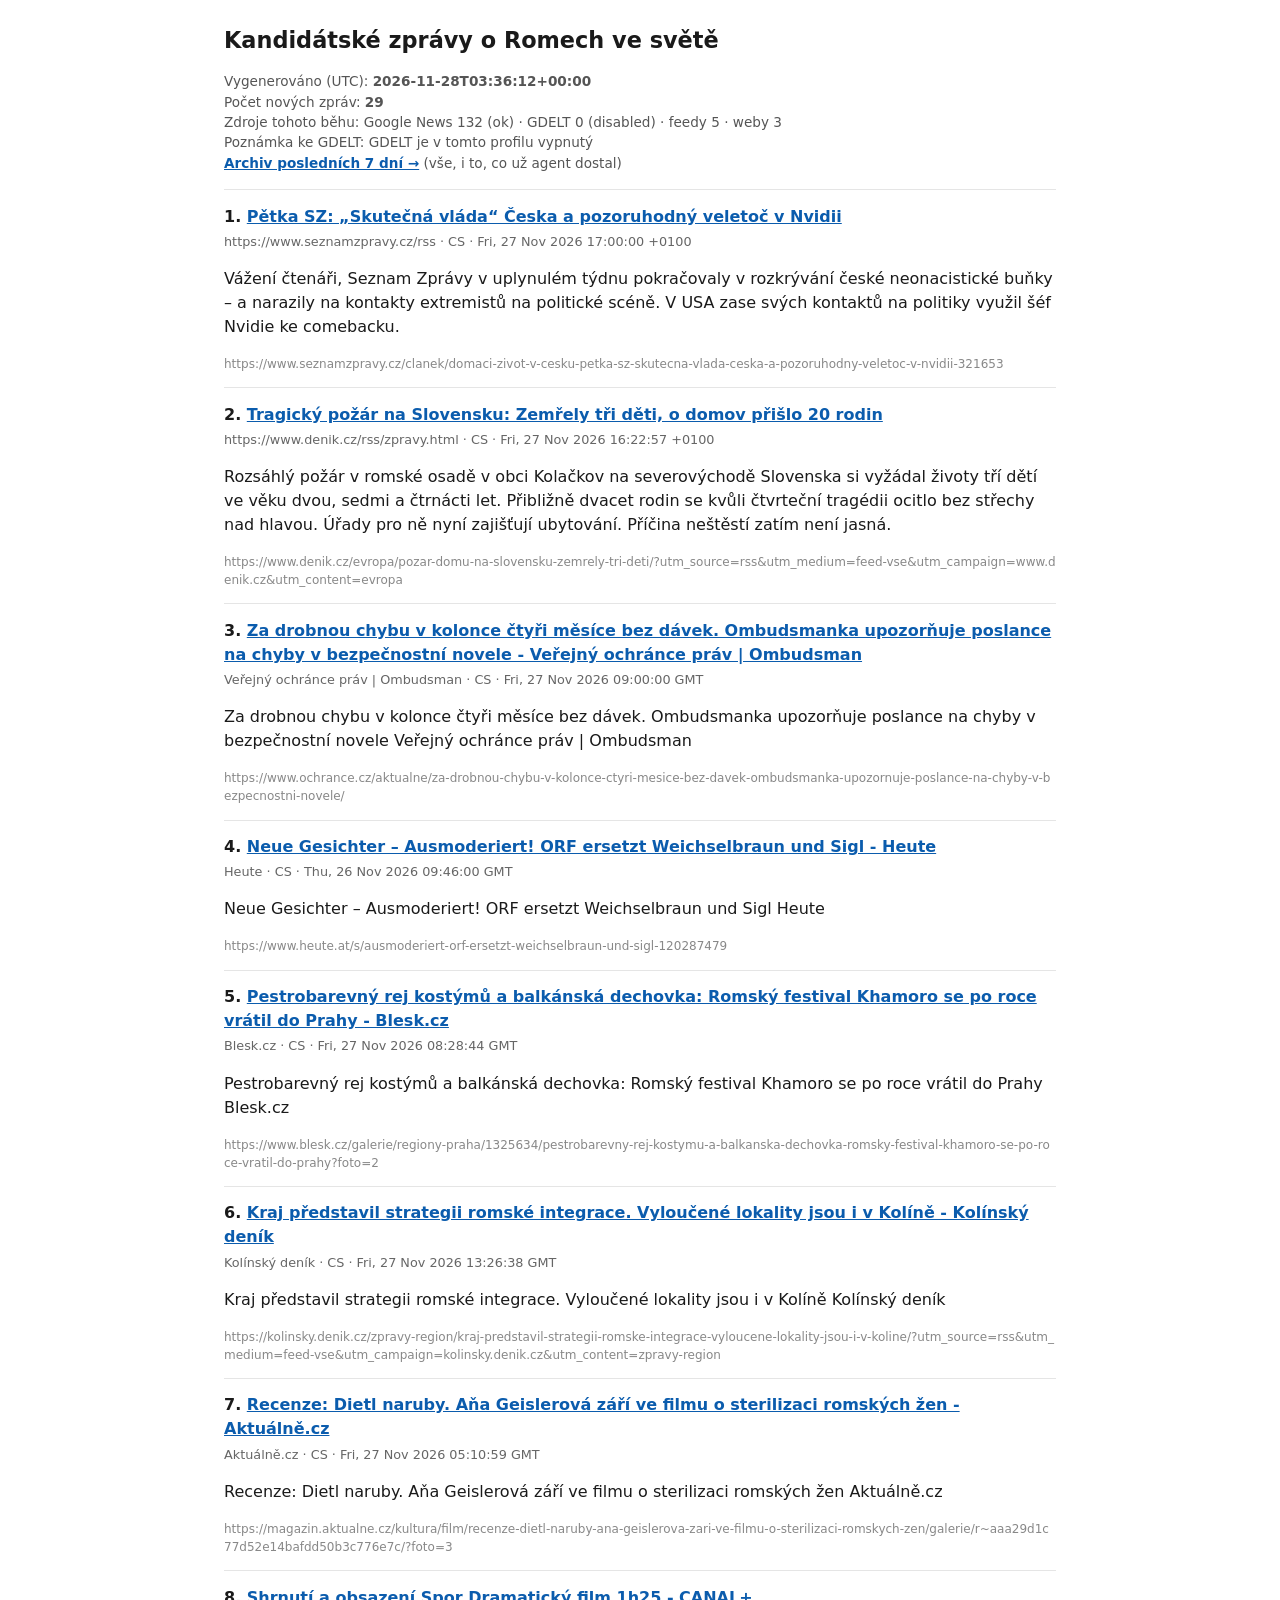
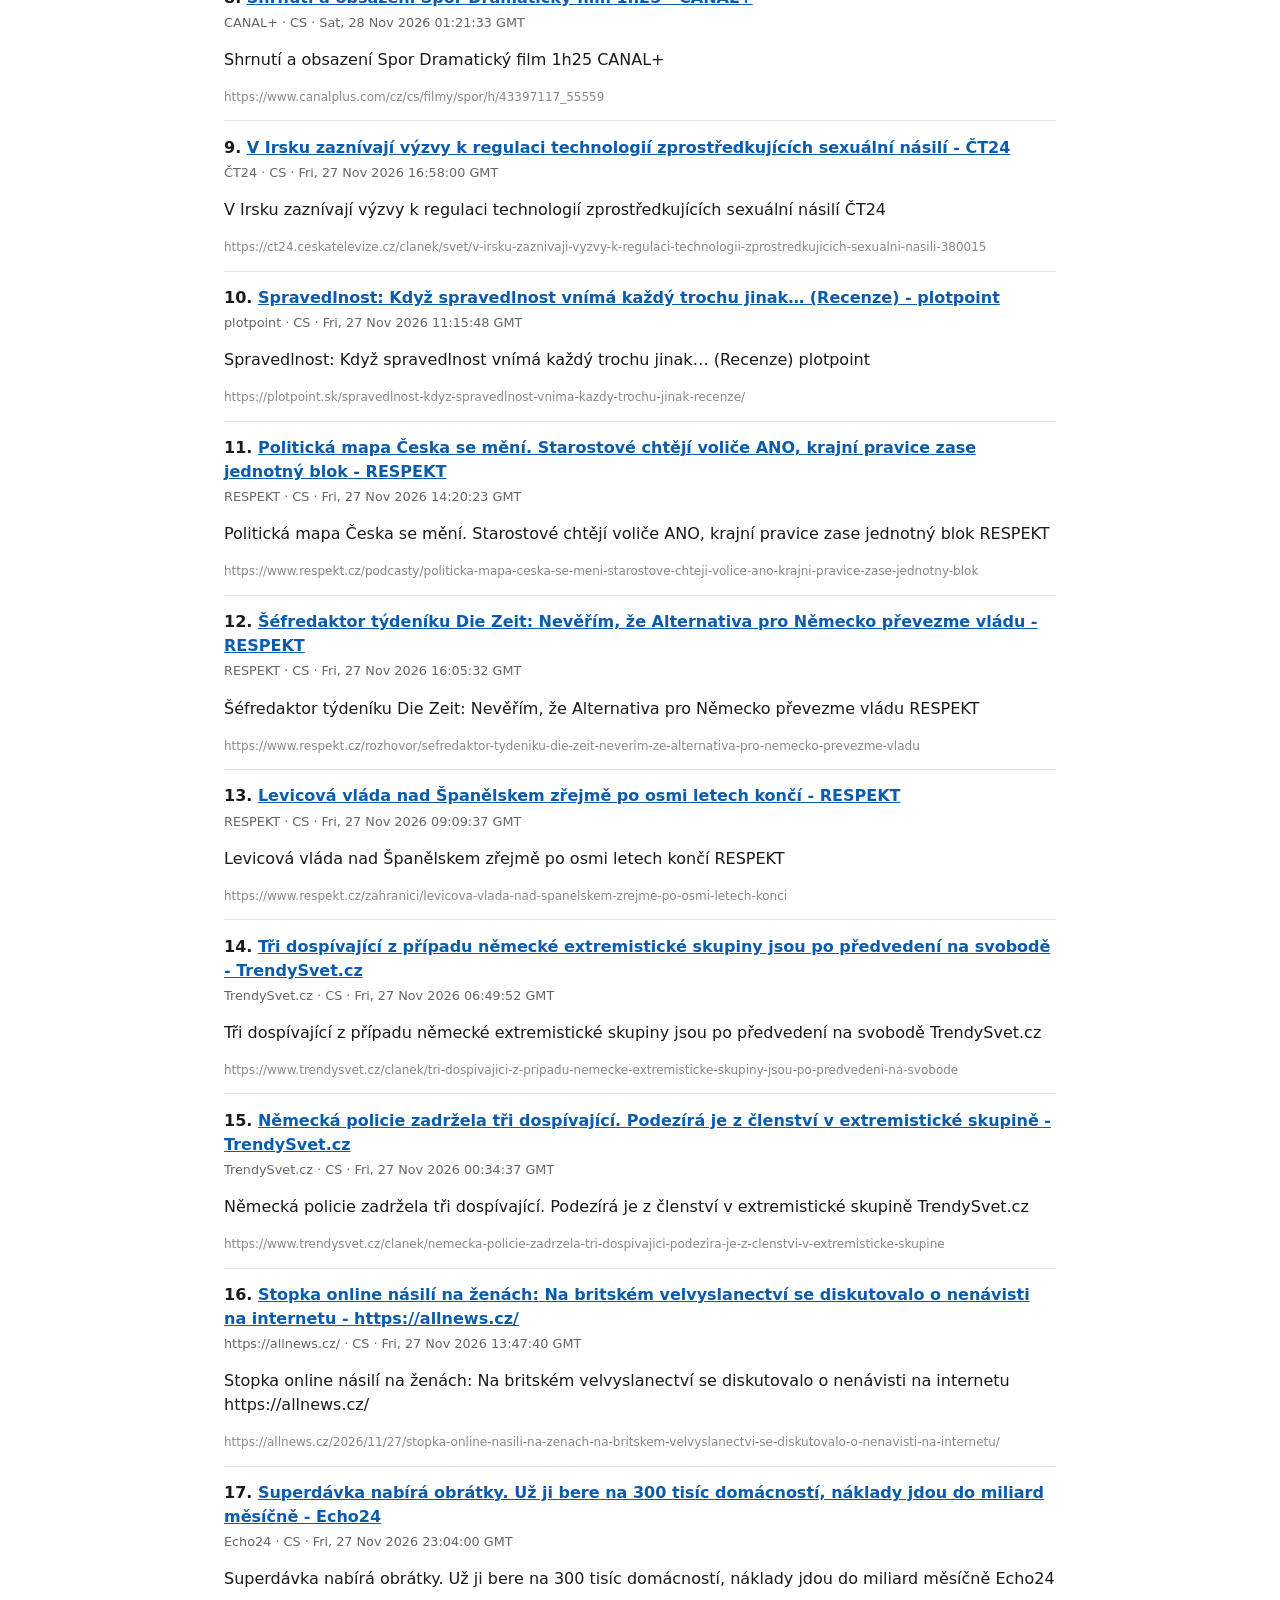
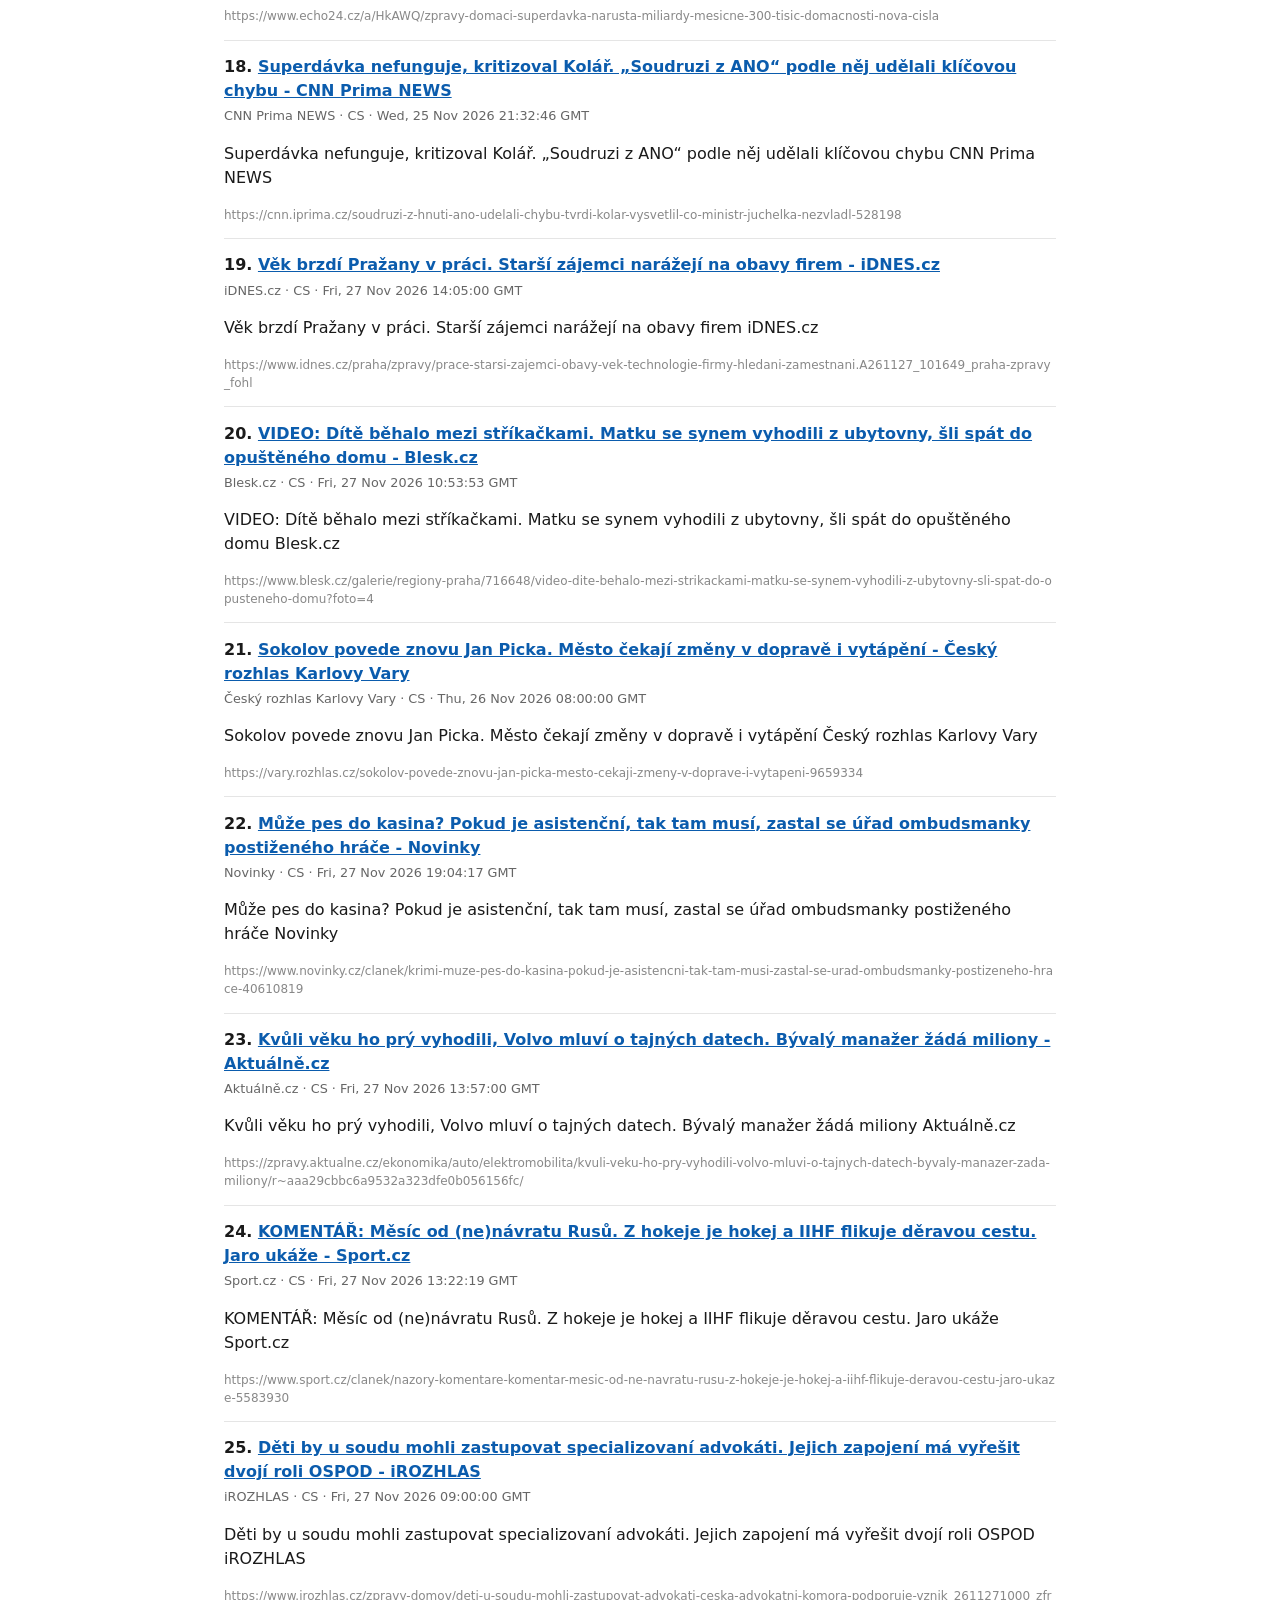
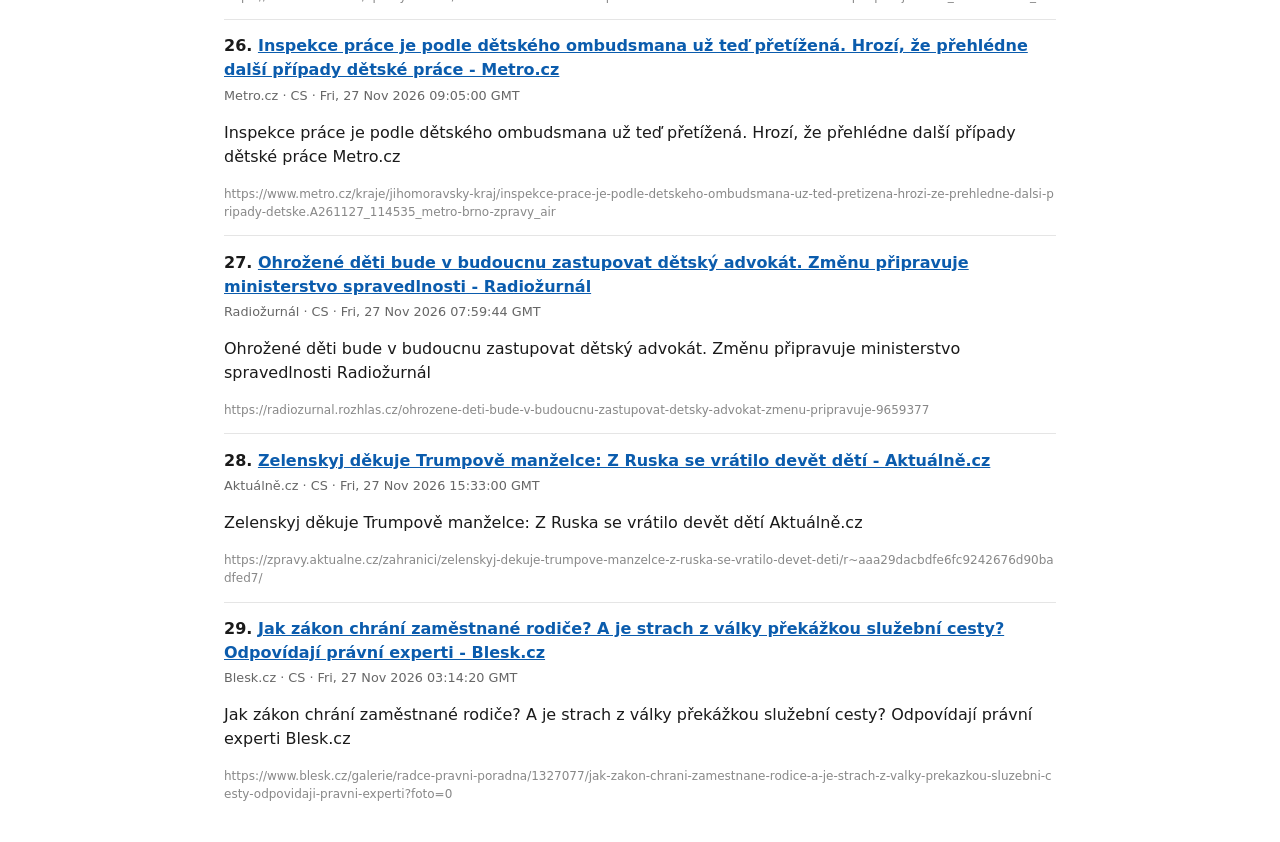
==== commit 65077a3d: "feed-cz update 2026-11-28T03:36:12Z" ====
--- a/feed-cz/index.html
+++ b/feed-cz/index.html
@@ -3,7 +3,7 @@
 <head>
 <meta charset="utf-8">
 <meta name="viewport" content="width=device-width,initial-scale=1">
-<title>Kandidáti – Romové ve světě (39)</title>
+<title>Kandidáti – Romové ve světě (29)</title>
 <style>
  body{font-family:system-ui,-apple-system,Segoe UI,Roboto,Arial,sans-serif;
       max-width:52rem;margin:0 auto;padding:1.5rem;line-height:1.5;color:#1a1a1a}
@@ -19,249 +19,189 @@
 <body>
 <h1>Kandidátské zprávy o Romech ve světě</h1>
 <p class="head">
- Vygenerováno (UTC): <strong>2026-11-27T07:46:45+00:00</strong><br>
- Počet nových zpráv: <strong>39</strong><br>
- Zdroje tohoto běhu: Google News 143
+ Vygenerováno (UTC): <strong>2026-11-28T03:36:12+00:00</strong><br>
+ Počet nových zpráv: <strong>29</strong><br>
+ Zdroje tohoto běhu: Google News 132
  (ok) ·
  GDELT 0 (disabled) ·
- feedy 5 · weby 2
+ feedy 5 · weby 3
  <br>Poznámka ke GDELT: GDELT je v tomto profilu vypnutý
  <br><a href="archiv.html"><strong>Archiv posledních 7 dní →</strong></a>
  (vše, i to, co už agent dostal)
 </p>
 <article>
-<h2>1. <a href="https://video.aktualne.cz/cesi-budovali-raj-reakci-kremlu-necekali-dnes-meni-rusko-gulagy-na-muzea-dozorcu/r~aaa294dd1c03b7e9fc05060291227f9d/">Češi budovali ráj, reakci Kremlu nečekali. Dnes mění Rusko gulagy na muzea dozorců</a></h2>
-<p class="meta">https://www.aktualne.cz/rss/ · CS · Fri, 27 Nov 2026 08:00:00 +0100</p>
-<p>Pojem gulag zná po celém světě téměř každý jako příklad temné historie. Umíraly v nich miliony nevinných lidí, přesto jsou v zemi katů a obětí historici označováni za extremisty a ruší se muzea. Tým českých badatelů se tak vydal do zemí Střední Asie, kde našel příběhy Čechoslováků, kteří prožili drs</p>
-<p class="url">https://video.aktualne.cz/cesi-budovali-raj-reakci-kremlu-necekali-dnes-meni-rusko-gulagy-na-muzea-dozorcu/r~aaa294dd1c03b7e9fc05060291227f9d/</p>
-</article>
-<article>
-<h2>2. <a href="https://zpravy.aktualne.cz/zahranici/obeti-tleskaji-katum-rika-badatel-cesi-budovali-raj-odpoved-kremlu-necekali/r~aaa29f85b48163fbaea7d4021c6de4d0/">„Oběti tleskají katům,” říká rusista. Češi budovali ráj, drsnou odpověď Kremlu nečekali</a></h2>
-<p class="meta">https://www.aktualne.cz/rss/ · CS · Fri, 27 Nov 2026 05:30:00 +0100</p>
-<p>Pojem gulag zná po celém světě téměř každý jako příklad temné historie. Umíraly v nich miliony nevinných lidí, přesto jsou v zemi katů a obětí historici označováni za extremisty a ruší se muzea. Tým českých badatelů se tak vydal do zemí Střední Asie, kde našel příběhy Čechoslováků, kteří prožili drs</p>
-<p class="url">https://zpravy.aktualne.cz/zahranici/obeti-tleskaji-katum-rika-badatel-cesi-budovali-raj-odpoved-kremlu-necekali/r~aaa29f85b48163fbaea7d4021c6de4d0/</p>
-</article>
-<article>
-<h2>3. <a href="https://hlidacipes.org/reci-o-vlastencich-boura-realita-mladez-ze-stran-krajni-pravice-se-hlasi-k-extremismu/">Řeči o vlastencích bourá realita: mládež ze stran krajní pravice se hlásí k extremismu</a></h2>
-<p class="meta">https://hlidacipes.org/feed/ · CS · Fri, 27 Nov 2026 05:30:44 +0000</p>
-<p>ANALÝZA. Zatímco krajní pravice v Evropě se už léta v rámci spojování sil snaží působit navenek co možná nejméně radikálně, mládežnické organizace stran typu německé AfD často odhalují skutečné podhoubí těchto partají. V Česku to v poslední době ukázaly kontakty Mladých Svobodných a mládeže Motorist</p>
-<p class="url">https://hlidacipes.org/reci-o-vlastencich-boura-realita-mladez-ze-stran-krajni-pravice-se-hlasi-k-extremismu/</p>
-</article>
-<article>
-<h2>4. <a href="https://www.info.cz/zpravodajstvi-a-komentare/svoboda-slova-gta-vi-rajchl-popirani-genocidy">Zabít gaye ve hře a Žida v realitě je sakra rozdíl. Proč to extremisté z obou břehů nechápou?</a></h2>
-<p class="meta">https://www.info.cz/rss · CS · Fri, 27 Nov 2026 06:30:00 +0100</p>
-<p>KOMENTÁŘ MARTINA SCHMARCZE | Prostřelila ve hře duhovou vlajku! Je tedy vinná? Schvaluje holocaust… A má být nevinný? Až takto absurdní debatu o verbálních trestných činech vedou extremisté. V prvním případě progresivisté, v druhém totalitáři. Ti i ti prokazují deficit humanity, citu pro právo a res</p>
-<p class="url">https://www.info.cz/zpravodajstvi-a-komentare/svoboda-slova-gta-vi-rajchl-popirani-genocidy</p>
-</article>
-<article>
-<h2>5. <a href="https://in-lifestyle.cz/romsky-gott-ondrej-provaznik-vezeni/">Krutý osud Romského Gotta: Podle Slováčka to mohl dotáhnout daleko, Ondřej Provazník však skončil ve vězení - In-lifestyle.cz</a></h2>
-<p class="meta">In-lifestyle.cz · CS · Fri, 27 Nov 2026 05:50:45 GMT</p>
-<p>Krutý osud Romského Gotta: Podle Slováčka to mohl dotáhnout daleko, Ondřej Provazník však skončil ve vězení In-lifestyle.cz</p>
-<p class="url">https://in-lifestyle.cz/romsky-gott-ondrej-provaznik-vezeni/</p>
-</article>
-<article>
-<h2>6. <a href="https://www.blesk.cz/galerie/regiony-praha/1325634/pestrobarevny-rej-kostymu-a-balkanska-dechovka-romsky-festival-khamoro-se-po-roce-vratil-do-prahy?foto=20">Pestrobarevný rej kostýmů a balkánská dechovka: Romský festival Khamoro se po roce vrátil do Prahy - Blesk.cz</a></h2>
-<p class="meta">Blesk.cz · CS · Fri, 27 Nov 2026 04:23:25 GMT</p>
+<h2>1. <a href="https://www.seznamzpravy.cz/clanek/domaci-zivot-v-cesku-petka-sz-skutecna-vlada-ceska-a-pozoruhodny-veletoc-v-nvidii-321653">Pětka SZ: „Skutečná vláda“ Česka a pozoruhodný veletoč v Nvidii</a></h2>
+<p class="meta">https://www.seznamzpravy.cz/rss · CS · Fri, 27 Nov 2026 17:00:00 +0100</p>
+<p>Vážení čtenáři, Seznam Zprávy v uplynulém týdnu pokračovaly v rozkrývání české neonacistické buňky – a narazily na kontakty extremistů na politické scéně. V USA zase svých kontaktů na politiky využil šéf Nvidie ke comebacku.</p>
+<p class="url">https://www.seznamzpravy.cz/clanek/domaci-zivot-v-cesku-petka-sz-skutecna-vlada-ceska-a-pozoruhodny-veletoc-v-nvidii-321653</p>
+</article>
+<article>
+<h2>2. <a href="https://www.denik.cz/evropa/pozar-domu-na-slovensku-zemrely-tri-deti/?utm_source=rss&amp;utm_medium=feed-vse&amp;utm_campaign=www.denik.cz&amp;utm_content=evropa">Tragický požár na Slovensku: Zemřely tři děti, o domov přišlo 20 rodin</a></h2>
+<p class="meta">https://www.denik.cz/rss/zpravy.html · CS · Fri, 27 Nov 2026 16:22:57 +0100</p>
+<p>Rozsáhlý požár v romské osadě v obci Kolačkov na severovýchodě Slovenska si vyžádal životy tří dětí ve věku dvou, sedmi a čtrnácti let. Přibližně dvacet rodin se kvůli čtvrteční tragédii ocitlo bez střechy nad hlavou. Úřady pro ně nyní zajišťují ubytování. Příčina neštěstí zatím není jasná.</p>
+<p class="url">https://www.denik.cz/evropa/pozar-domu-na-slovensku-zemrely-tri-deti/?utm_source=rss&amp;utm_medium=feed-vse&amp;utm_campaign=www.denik.cz&amp;utm_content=evropa</p>
+</article>
+<article>
+<h2>3. <a href="https://www.ochrance.cz/aktualne/za-drobnou-chybu-v-kolonce-ctyri-mesice-bez-davek-ombudsmanka-upozornuje-poslance-na-chyby-v-bezpecnostni-novele/">Za drobnou chybu v kolonce čtyři měsíce bez dávek. Ombudsmanka upozorňuje poslance na chyby v bezpečnostní novele - Veřejný ochránce práv | Ombudsman</a></h2>
+<p class="meta">Veřejný ochránce práv | Ombudsman · CS · Fri, 27 Nov 2026 09:00:00 GMT</p>
+<p>Za drobnou chybu v kolonce čtyři měsíce bez dávek. Ombudsmanka upozorňuje poslance na chyby v bezpečnostní novele Veřejný ochránce práv | Ombudsman</p>
+<p class="url">https://www.ochrance.cz/aktualne/za-drobnou-chybu-v-kolonce-ctyri-mesice-bez-davek-ombudsmanka-upozornuje-poslance-na-chyby-v-bezpecnostni-novele/</p>
+</article>
+<article>
+<h2>4. <a href="https://www.heute.at/s/ausmoderiert-orf-ersetzt-weichselbraun-und-sigl-120287479">Neue Gesichter – Ausmoderiert! ORF ersetzt Weichselbraun und Sigl - Heute</a></h2>
+<p class="meta">Heute · CS · Thu, 26 Nov 2026 09:46:00 GMT</p>
+<p>Neue Gesichter – Ausmoderiert! ORF ersetzt Weichselbraun und Sigl Heute</p>
+<p class="url">https://www.heute.at/s/ausmoderiert-orf-ersetzt-weichselbraun-und-sigl-120287479</p>
+</article>
+<article>
+<h2>5. <a href="https://www.blesk.cz/galerie/regiony-praha/1325634/pestrobarevny-rej-kostymu-a-balkanska-dechovka-romsky-festival-khamoro-se-po-roce-vratil-do-prahy?foto=2">Pestrobarevný rej kostýmů a balkánská dechovka: Romský festival Khamoro se po roce vrátil do Prahy - Blesk.cz</a></h2>
+<p class="meta">Blesk.cz · CS · Fri, 27 Nov 2026 08:28:44 GMT</p>
 <p>Pestrobarevný rej kostýmů a balkánská dechovka: Romský festival Khamoro se po roce vrátil do Prahy Blesk.cz</p>
-<p class="url">https://www.blesk.cz/galerie/regiony-praha/1325634/pestrobarevny-rej-kostymu-a-balkanska-dechovka-romsky-festival-khamoro-se-po-roce-vratil-do-prahy?foto=20</p>
-</article>
-<article>
-<h2>7. <a href="https://www.blesk.cz/galerie/regiony-praha/1181476/pohar-pretekl-vulgarismy-a-rasismus-zaplavovaly-facebook-prazskych-strazniku-tak-prisla-reakce?foto=0">Pohár přetekl: Vulgarismy a rasismus zaplavovaly facebook pražských strážníků, tak přišla reakce - Blesk.cz</a></h2>
-<p class="meta">Blesk.cz · CS · Thu, 26 Nov 2026 21:14:22 GMT</p>
-<p>Pohár přetekl: Vulgarismy a rasismus zaplavovaly facebook pražských strážníků, tak přišla reakce Blesk.cz</p>
-<p class="url">https://www.blesk.cz/galerie/regiony-praha/1181476/pohar-pretekl-vulgarismy-a-rasismus-zaplavovaly-facebook-prazskych-strazniku-tak-prisla-reakce?foto=0</p>
-</article>
-<article>
-<h2>8. <a href="https://www.voxpot.cz/clanky/ceka-spanelsko-deportace-cizincu-volby-muzou-otevrit-dvere-krajni-pravici">Čeká Španělsko deportace cizinců? Volby můžou otevřít dveře krajní pravici - VOXPOT</a></h2>
-<p class="meta">VOXPOT · CS · Fri, 27 Nov 2026 06:00:00 GMT</p>
-<p>Čeká Španělsko deportace cizinců? Volby můžou otevřít dveře krajní pravici VOXPOT</p>
-<p class="url">https://www.voxpot.cz/clanky/ceka-spanelsko-deportace-cizincu-volby-muzou-otevrit-dvere-krajni-pravici</p>
-</article>
-<article>
-<h2>9. <a href="https://cnn.iprima.cz/milacek-levice-klidna-sila-z-galicie-nebo-drsny-macho-spanele-si-zvoli-noveho-lidra-528018">Miláček levice, klidná síla z Galicie nebo drsný macho. Španělé si zvolí nového lídra - CNN Prima NEWS</a></h2>
-<p class="meta">CNN Prima NEWS · CS · Thu, 26 Nov 2026 09:34:23 GMT</p>
-<p>Miláček levice, klidná síla z Galicie nebo drsný macho. Španělé si zvolí nového lídra CNN Prima NEWS</p>
-<p class="url">https://cnn.iprima.cz/milacek-levice-klidna-sila-z-galicie-nebo-drsny-macho-spanele-si-zvoli-noveho-lidra-528018</p>
-</article>
-<article>
-<h2>10. <a href="https://www.penize.cz/davka-statni-socialni-pomoci-superdavka/500592-o-superdavce-a-jendovi-pry-mpsv-moc-nevi-a-za-to-co-vi-nam-uctuje-50-tisic">O superdávce a Jendovi prý MPSV moc neví. A za to, co ví, nám účtuje 50 tisíc - Penize.cz</a></h2>
-<p class="meta">Penize.cz · CS · Fri, 27 Nov 2026 04:00:00 GMT</p>
-<p>O superdávce a Jendovi prý MPSV moc neví. A za to, co ví, nám účtuje 50 tisíc Penize.cz</p>
-<p class="url">https://www.penize.cz/davka-statni-socialni-pomoci-superdavka/500592-o-superdavce-a-jendovi-pry-mpsv-moc-nevi-a-za-to-co-vi-nam-uctuje-50-tisic</p>
-</article>
-<article>
-<h2>11. <a href="https://liberecka.drbna.cz/spolecnost/906549-podzimni-sbirka-zajistila-pro-potrebne-v-libereckem-kraji-pres-36-tun-zbozi.html">Podzimní sbírka zajistila pro potřebné v Libereckém kraji přes 36 tun zboží - Liberecká Drbna</a></h2>
-<p class="meta">Liberecká Drbna · CS · Tue, 24 Nov 2026 11:45:00 GMT</p>
-<p>Podzimní sbírka zajistila pro potřebné v Libereckém kraji přes 36 tun zboží Liberecká Drbna</p>
-<p class="url">https://liberecka.drbna.cz/spolecnost/906549-podzimni-sbirka-zajistila-pro-potrebne-v-libereckem-kraji-pres-36-tun-zbozi.html</p>
-</article>
-<article>
-<h2>12. <a href="https://www.zdravezpravy.cz/2026/11/25/ne-lip-nebude-znelo-vcera-prahou-od-nejvice-zdravotne-postizenych/">&quot;Ne, líp nebude,&quot; znělo včera před Sněmovnou od zdravotně postižených - ZdraveZpravy.cz</a></h2>
-<p class="meta">ZdraveZpravy.cz · CS · Wed, 25 Nov 2026 10:10:21 GMT</p>
-<p>&quot;Ne, líp nebude,&quot; znělo včera před Sněmovnou od zdravotně postižených ZdraveZpravy.cz</p>
-<p class="url">https://www.zdravezpravy.cz/2026/11/25/ne-lip-nebude-znelo-vcera-prahou-od-nejvice-zdravotne-postizenych/</p>
-</article>
-<article>
-<h2>13. <a href="https://plus.rozhlas.cz/spanelsko-je-rozdelene-a-sanchez-s-tim-umi-pracovat-opozici-vadi-migrace-i-9659173">Španělsko je rozdělené a Sánchez s tím umí pracovat. Opozici vadí migrace i autonomie, říká odborník - Český rozhlas Plus</a></h2>
-<p class="meta">Český rozhlas Plus · CS · Thu, 26 Nov 2026 15:21:19 GMT</p>
-<p>Španělsko je rozdělené a Sánchez s tím umí pracovat. Opozici vadí migrace i autonomie, říká odborník Český rozhlas Plus</p>
-<p class="url">https://plus.rozhlas.cz/spanelsko-je-rozdelene-a-sanchez-s-tim-umi-pracovat-opozici-vadi-migrace-i-9659173</p>
-</article>
-<article>
-<h2>14. <a href="https://stisk.online/a/prnPM/zasadil-mu-50-ran-nozem-za-brutalni-vrazdu-ve-znojme-si-odsedi-16-let">Zasadil mu 50 ran nožem. Za brutální vraždu ve Znojmě si odsedí 16 let - Stisk online</a></h2>
-<p class="meta">Stisk online · CS · Thu, 26 Nov 2026 14:35:00 GMT</p>
-<p>Zasadil mu 50 ran nožem. Za brutální vraždu ve Znojmě si odsedí 16 let Stisk online</p>
-<p class="url">https://stisk.online/a/prnPM/zasadil-mu-50-ran-nozem-za-brutalni-vrazdu-ve-znojme-si-odsedi-16-let</p>
-</article>
-<article>
-<h2>15. <a href="https://medium.seznam.cz/clanek/jiri-bodenlos-vezeni-zaplatime-urednici-ne-351241">Vězení zaplatíme. Úřednici ne - Seznam</a></h2>
-<p class="meta">Seznam · CS · Thu, 26 Nov 2026 14:15:42 GMT</p>
-<p>Vězení zaplatíme. Úřednici ne Seznam</p>
-<p class="url">https://medium.seznam.cz/clanek/jiri-bodenlos-vezeni-zaplatime-urednici-ne-351241</p>
-</article>
-<article>
-<h2>16. <a href="https://denikn.cz/2259351/sidliste-pro-ty-ktere-jinde-nechteji-docka-se-sluknovska-slunecnice-radikalni-promeny/">„Sídliště pro ty, které jinde nechtějí.“ Dočká se šluknovská Slunečnice radikální proměny?</a></h2>
-<p class="meta">https://denikn.cz/feed/ · CS · Thu, 26 Nov 2026 15:48:58 +0000</p>
-<p>Sídliště Slunečnice v severočeském Šluknově patří mezi největší vyloučené lokality v Česku. Když zanedbané paneláky koupí město, může to zlepšit nejen bydlení, ale i vzdělávací šance zdejších dětí.</p>
-<p class="url">https://denikn.cz/2259351/sidliste-pro-ty-ktere-jinde-nechteji-docka-se-sluknovska-slunecnice-radikalni-promeny/</p>
-</article>
-<article>
-<h2>17. <a href="https://prerovsky.denik.cz/zpravy-region/prerov-pasaz-problemovi-najemnici-vystehovani-soud/">Romům se z Pasáže nechce. Čeká je zřejmě vystěhování - Přerovský deník</a></h2>
-<p class="meta">Přerovský deník · CS · Thu, 26 Nov 2026 14:00:00 GMT</p>
-<p>Romům se z Pasáže nechce. Čeká je zřejmě vystěhování Přerovský deník</p>
-<p class="url">https://prerovsky.denik.cz/zpravy-region/prerov-pasaz-problemovi-najemnici-vystehovani-soud/</p>
-</article>
-<article>
-<h2>18. <a href="https://www.metro.cz/kraje/jihomoravsky-kraj/dzurko-tvoril-z-odpadni-sklenene-drti-muzeum-romske-kultury-v-brne-ukazuje-13-jeho-obrazu.A261126_184637_metro-brno-zpravy_air">Dzurko tvořil z odpadní skleněné drti. Muzeum romské kultury v Brně ukazuje 13 jeho obrazů - Metro.cz</a></h2>
-<p class="meta">Metro.cz · CS · Thu, 26 Nov 2026 16:10:00 GMT</p>
-<p>Dzurko tvořil z odpadní skleněné drti. Muzeum romské kultury v Brně ukazuje 13 jeho obrazů Metro.cz</p>
-<p class="url">https://www.metro.cz/kraje/jihomoravsky-kraj/dzurko-tvoril-z-odpadni-sklenene-drti-muzeum-romske-kultury-v-brne-ukazuje-13-jeho-obrazu.A261126_184637_metro-brno-zpravy_air</p>
-</article>
-<article>
-<h2>19. <a href="https://www.tiscali.cz/duchodkyne-zije-v-malem-domku-kteremu-rika-draci-hnizdo-cely-internet-zasne-jak-ho-svepomoci-prestavela-814805">Důchodkyně žije v malém domku, kterému říká „Dračí hnízdo“. Celý internet žasne, jak ho svépomocí přestavěla - Tiscali.cz</a></h2>
-<p class="meta">Tiscali.cz · CS · Thu, 26 Nov 2026 09:56:33 GMT</p>
-<p>Důchodkyně žije v malém domku, kterému říká „Dračí hnízdo“. Celý internet žasne, jak ho svépomocí přestavěla Tiscali.cz</p>
-<p class="url">https://www.tiscali.cz/duchodkyne-zije-v-malem-domku-kteremu-rika-draci-hnizdo-cely-internet-zasne-jak-ho-svepomoci-prestavela-814805</p>
-</article>
-<article>
-<h2>20. <a href="https://www.irozhlas.cz/zpravy-svet/na-vychode-slovenska-horelo-v-romske-osade-nejmene-jedno-dite-zemrelo-dve-jsou_2611261744_vsn">Na východě Slovenska hořelo v romské osadě. Tři děti jsou pohřešované - iROZHLAS</a></h2>
-<p class="meta">iROZHLAS · CS · Thu, 26 Nov 2026 16:44:00 GMT</p>
-<p>Na východě Slovenska hořelo v romské osadě. Tři děti jsou pohřešované iROZHLAS</p>
-<p class="url">https://www.irozhlas.cz/zpravy-svet/na-vychode-slovenska-horelo-v-romske-osade-nejmene-jedno-dite-zemrelo-dve-jsou_2611261744_vsn</p>
-</article>
-<article>
-<h2>21. <a href="https://www.irozhlas.cz/fotogalerie/9659293?fid=12163746">Tragický požár romské osady na východě Slovenska... | iROZHLAS - spolehlivé zprávy - iROZHLAS</a></h2>
-<p class="meta">iROZHLAS · CS · Thu, 26 Nov 2026 16:53:07 GMT</p>
-<p>Tragický požár romské osady na východě Slovenska... | iROZHLAS - spolehlivé zprávy iROZHLAS</p>
-<p class="url">https://www.irozhlas.cz/fotogalerie/9659293?fid=12163746</p>
-</article>
-<article>
-<h2>22. <a href="https://www.idnes.cz/zpravy/zahranicni/jedno-dite-podle-medii-zemrelo-pri-pozaru-pribytku-na-vychodnim-slovensku.A261126_201142_zahranicni_kha">V osadě na východě Slovenska uhořelo dítě, další dvě jsou nezvěstné - iDNES.cz</a></h2>
-<p class="meta">iDNES.cz · CS · Thu, 26 Nov 2026 19:41:00 GMT</p>
-<p>V osadě na východě Slovenska uhořelo dítě, další dvě jsou nezvěstné iDNES.cz</p>
-<p class="url">https://www.idnes.cz/zpravy/zahranicni/jedno-dite-podle-medii-zemrelo-pri-pozaru-pribytku-na-vychodnim-slovensku.A261126_201142_zahranicni_kha</p>
-</article>
-<article>
-<h2>23. <a href="https://www.blesk.cz/galerie/regiony-praha/1424941/romske-delniky-strasil-strelbou-z-brokovnice-opilec-jim-nadaval-do-cernych-negramotu?foto=0">Romské dělníky strašil střelbou z brokovnice! Opilec jim nadával do „černých negramotů&quot; - Blesk.cz</a></h2>
-<p class="meta">Blesk.cz · CS · Thu, 26 Nov 2026 13:53:48 GMT</p>
-<p>Romské dělníky strašil střelbou z brokovnice! Opilec jim nadával do „černých negramotů&quot; Blesk.cz</p>
-<p class="url">https://www.blesk.cz/galerie/regiony-praha/1424941/romske-delniky-strasil-strelbou-z-brokovnice-opilec-jim-nadaval-do-cernych-negramotu?foto=0</p>
-</article>
-<article>
-<h2>24. <a href="https://www.idnes.cz/ostrava/zpravy/vyroci-1996-ostrava-vybuch-granat-nemocnice-uklizecky-tragedie.A261126_140635_ostrava-zpravy_jog">Hrůza v ostravské nemocnici. Granát před třiceti roky usmrtil dvě uklízečky, vrah zůstal neznámý - iDNES.cz</a></h2>
-<p class="meta">iDNES.cz · CS · Thu, 26 Nov 2026 17:30:20 GMT</p>
-<p>Hrůza v ostravské nemocnici. Granát před třiceti roky usmrtil dvě uklízečky, vrah zůstal neznámý iDNES.cz</p>
-<p class="url">https://www.idnes.cz/ostrava/zpravy/vyroci-1996-ostrava-vybuch-granat-nemocnice-uklizecky-tragedie.A261126_140635_ostrava-zpravy_jog</p>
-</article>
-<article>
-<h2>25. <a href="https://www.metro.cz/kraje/moravskoslezsky-kraj/opavske-abonma-ceka-10-koncertu-beethovenovu-stopu-pripomene-nekolik-veceru-i-finale-souteze.A261125_164535_metro-ostrava-zpravy_air">Opavské abonmá čeká 10 koncertů. Beethovenovu stopu připomene několik večerů i finále soutěže - Metro.cz</a></h2>
-<p class="meta">Metro.cz · CS · Wed, 25 Nov 2026 14:01:00 GMT</p>
-<p>Opavské abonmá čeká 10 koncertů. Beethovenovu stopu připomene několik večerů i finále soutěže Metro.cz</p>
-<p class="url">https://www.metro.cz/kraje/moravskoslezsky-kraj/opavske-abonma-ceka-10-koncertu-beethovenovu-stopu-pripomene-nekolik-veceru-i-finale-souteze.A261125_164535_metro-ostrava-zpravy_air</p>
-</article>
-<article>
-<h2>26. <a href="https://www.reflex.cz/clanek/komentare/139616/muze-to-nekoho-prekvapit-neonaciste-hlasajici-rasovou-valku-maji-vazby-na-motoristy-a-svobodne.html">Může to někoho překvapit? Neonacisté hlásající rasovou válku mají vazby na Motoristy a Svobodné - Reflex.cz</a></h2>
-<p class="meta">Reflex.cz · CS · Thu, 26 Nov 2026 14:00:00 GMT</p>
-<p>Může to někoho překvapit? Neonacisté hlásající rasovou válku mají vazby na Motoristy a Svobodné Reflex.cz</p>
-<p class="url">https://www.reflex.cz/clanek/komentare/139616/muze-to-nekoho-prekvapit-neonaciste-hlasajici-rasovou-valku-maji-vazby-na-motoristy-a-svobodne.html</p>
-</article>
-<article>
-<h2>27. <a href="https://www.konzervativninoviny.cz/extremismus-mozkovych-zahybu-lze-ideologii-zmerit/">Extremismus mozkových záhybů: Lze ideologii změřit? - Konzervativní noviny</a></h2>
-<p class="meta">Konzervativní noviny · CS · Thu, 26 Nov 2026 11:13:53 GMT</p>
-<p>Extremismus mozkových záhybů: Lze ideologii změřit? Konzervativní noviny</p>
-<p class="url">https://www.konzervativninoviny.cz/extremismus-mozkovych-zahybu-lze-ideologii-zmerit/</p>
-</article>
-<article>
-<h2>28. <a href="https://advokatnidenik.cz/2026/11/26/ucastnici-konference-multilaw-darovali-nadaci-terezy-maxove-680-000-korun/">Účastnící konference Multilaw darovali Nadaci Terezy Maxové 680 000 korun - Advokátní deník</a></h2>
-<p class="meta">Advokátní deník · CS · Thu, 26 Nov 2026 09:08:24 GMT</p>
-<p>Účastnící konference Multilaw darovali Nadaci Terezy Maxové 680 000 korun Advokátní deník</p>
-<p class="url">https://advokatnidenik.cz/2026/11/26/ucastnici-konference-multilaw-darovali-nadaci-terezy-maxove-680-000-korun/</p>
-</article>
-<article>
-<h2>29. <a href="https://www.salonkyhk.cz/prvni-neshoda-v-nove-koalici-hradec-ma-dva-zajemce-o-ubytovnu-s-prodejem-ale-vaha/">První neshoda v nové koalici. Hradec má dva zájemce o ubytovnu, s prodejem ale váhá - Salonky HK</a></h2>
-<p class="meta">Salonky HK · CS · Thu, 26 Nov 2026 11:34:05 GMT</p>
-<p>První neshoda v nové koalici. Hradec má dva zájemce o ubytovnu, s prodejem ale váhá Salonky HK</p>
-<p class="url">https://www.salonkyhk.cz/prvni-neshoda-v-nove-koalici-hradec-ma-dva-zajemce-o-ubytovnu-s-prodejem-ale-vaha/</p>
-</article>
-<article>
-<h2>30. <a href="https://www.lidovky.cz/nazory/nova-socialni-demokracie-martin-matas-vladimir-spidla-socdem-cssd.A261125_155655_ln_nazory_lgs">Nová sociální demokracie. Druhý život staré značky, nebo politický reparát bez zákazníků? - Lidovky.cz</a></h2>
-<p class="meta">Lidovky.cz · CS · Thu, 26 Nov 2026 11:00:00 GMT</p>
-<p>Nová sociální demokracie. Druhý život staré značky, nebo politický reparát bez zákazníků? Lidovky.cz</p>
-<p class="url">https://www.lidovky.cz/nazory/nova-socialni-demokracie-martin-matas-vladimir-spidla-socdem-cssd.A261125_155655_ln_nazory_lgs</p>
-</article>
-<article>
-<h2>31. <a href="https://www.aktualne.cz/benative/od-proplaceni-faktur-k-hodnoceni-vysledku-nova-kapitola-evropske-dotacni-politiky-prinese-zasadni-zmeny/r~aaa2980d392606968df9894a74985402/">Od proplácení faktur k hodnocení výsledků. Nová kapitola evropské dotační politiky přinese zásadní změny - Aktuálně.cz</a></h2>
-<p class="meta">Aktuálně.cz · CS · Thu, 26 Nov 2026 07:50:00 GMT</p>
-<p>Od proplácení faktur k hodnocení výsledků. Nová kapitola evropské dotační politiky přinese zásadní změny Aktuálně.cz</p>
-<p class="url">https://www.aktualne.cz/benative/od-proplaceni-faktur-k-hodnoceni-vysledku-nova-kapitola-evropske-dotacni-politiky-prinese-zasadni-zmeny/r~aaa2980d392606968df9894a74985402/</p>
-</article>
-<article>
-<h2>32. <a href="https://www.nasepraha.cz/praha-5-ma-noveho-starostu-chce-proverit-moznost-ziskani-nove-radnice/">Praha 5 má nového starostu. Chce prověřit možnost získání nové radnice - NašePraha</a></h2>
-<p class="meta">NašePraha · CS · Thu, 26 Nov 2026 10:10:03 GMT</p>
-<p>Praha 5 má nového starostu. Chce prověřit možnost získání nové radnice NašePraha</p>
-<p class="url">https://www.nasepraha.cz/praha-5-ma-noveho-starostu-chce-proverit-moznost-ziskani-nove-radnice/</p>
-</article>
-<article>
-<h2>33. <a href="https://alive.osu.cz/od-mezinarodni-zkusenosti-k-lokalnimu-dopadu-neolaia-rozviji-novou-generaci-mentoru-a-mentorek/">Od mezinárodní zkušenosti k lokálnímu dopadu: NEOLAiA rozvíjí novou generaci mentorů a mentorek - Ostravská univerzita</a></h2>
-<p class="meta">Ostravská univerzita · CS · Thu, 26 Nov 2026 09:13:16 GMT</p>
-<p>Od mezinárodní zkušenosti k lokálnímu dopadu: NEOLAiA rozvíjí novou generaci mentorů a mentorek Ostravská univerzita</p>
-<p class="url">https://alive.osu.cz/od-mezinarodni-zkusenosti-k-lokalnimu-dopadu-neolaia-rozviji-novou-generaci-mentoru-a-mentorek/</p>
-</article>
-<article>
-<h2>34. <a href="https://medium.seznam.cz/clanek/marek-vechytek-diskriminace-zen-ve-sportu-z-edice-otakaruv-pruvodce-zivotem-351384">Diskriminace žen ve sportu (z edice Otakarův průvodce životem) - Seznam</a></h2>
-<p class="meta">Seznam · CS · Thu, 26 Nov 2026 08:18:50 GMT</p>
-<p>Diskriminace žen ve sportu (z edice Otakarův průvodce životem) Seznam</p>
-<p class="url">https://medium.seznam.cz/clanek/marek-vechytek-diskriminace-zen-ve-sportu-z-edice-otakaruv-pruvodce-zivotem-351384</p>
-</article>
-<article>
-<h2>35. <a href="https://www.metro.cz/protext/kdyz-verejnost-soudi-drive-nez-soud-prazske-forum-otevrelo-pripad-shincheonji.A261126_101600_metro-protext_air">Když veřejnost soudí dříve než soud: pražské fórum otevřelo případ Shincheonji - Metro.cz</a></h2>
-<p class="meta">Metro.cz · CS · Thu, 26 Nov 2026 09:16:00 GMT</p>
-<p>Když veřejnost soudí dříve než soud: pražské fórum otevřelo případ Shincheonji Metro.cz</p>
-<p class="url">https://www.metro.cz/protext/kdyz-verejnost-soudi-drive-nez-soud-prazske-forum-otevrelo-pripad-shincheonji.A261126_101600_metro-protext_air</p>
-</article>
-<article>
-<h2>36. <a href="https://www.seznamzpravy.cz/clanek/domaci-zivot-v-cesku-tragicke-dopady-kontrolori-nelegalni-detske-prace-chybi-varuje-ombudsman-321587">Tragické dopady. Kontroloři nelegální dětské práce chybí, varuje ombudsman - Seznam Zprávy</a></h2>
-<p class="meta">Seznam Zprávy · CS · Thu, 26 Nov 2026 15:28:52 GMT</p>
-<p>Tragické dopady. Kontroloři nelegální dětské práce chybí, varuje ombudsman Seznam Zprávy</p>
-<p class="url">https://www.seznamzpravy.cz/clanek/domaci-zivot-v-cesku-tragicke-dopady-kontrolori-nelegalni-detske-prace-chybi-varuje-ombudsman-321587</p>
-</article>
-<article>
-<h2>37. <a href="https://www.metro.cz/kraje/jihomoravsky-kraj/inspekce-prace-nestiha-uz-ted-benes-varuje-ze-to-muze-zhorsit-odhalovani-detske-prace.A261126_174536_metro-brno-zpravy_air">Inspekce práce nestíhá už teď. Beneš varuje, že to může zhoršit odhalování dětské práce - Metro.cz</a></h2>
-<p class="meta">Metro.cz · CS · Thu, 26 Nov 2026 15:03:00 GMT</p>
-<p>Inspekce práce nestíhá už teď. Beneš varuje, že to může zhoršit odhalování dětské práce Metro.cz</p>
-<p class="url">https://www.metro.cz/kraje/jihomoravsky-kraj/inspekce-prace-nestiha-uz-ted-benes-varuje-ze-to-muze-zhorsit-odhalovani-detske-prace.A261126_174536_metro-brno-zpravy_air</p>
-</article>
-<article>
-<h2>38. <a href="https://www.metro.cz/kraje/jihomoravsky-kraj/ombudsman-varuje-pred-bagatelizaci-stiznosti-na-soudce-u-ditete-rozhodovat-ma-i-zaznam.A261126_154536_metro-brno-zpravy_air">Ombudsman varuje před bagatelizací stížností na soudce u dítěte. Rozhodovat má i záznam - Metro.cz</a></h2>
-<p class="meta">Metro.cz · CS · Thu, 26 Nov 2026 13:10:00 GMT</p>
-<p>Ombudsman varuje před bagatelizací stížností na soudce u dítěte. Rozhodovat má i záznam Metro.cz</p>
-<p class="url">https://www.metro.cz/kraje/jihomoravsky-kraj/ombudsman-varuje-pred-bagatelizaci-stiznosti-na-soudce-u-ditete-rozhodovat-ma-i-zaznam.A261126_154536_metro-brno-zpravy_air</p>
-</article>
-<article>
-<h2>39. <a href="https://www.blesk.cz/galerie/radce-pravni-poradna/1289033/reklamace-a-vraceni-vanocnich-darku-odbornik-na-prava-spotrebitelu-radi-jak-se-nedat-odbyt?foto=0">Reklamace a vrácení vánočních dárků: Odborník na práva spotřebitelů radí, jak se nedat odbýt - Blesk.cz</a></h2>
-<p class="meta">Blesk.cz · CS · Thu, 26 Nov 2026 16:29:30 GMT</p>
-<p>Reklamace a vrácení vánočních dárků: Odborník na práva spotřebitelů radí, jak se nedat odbýt Blesk.cz</p>
-<p class="url">https://www.blesk.cz/galerie/radce-pravni-poradna/1289033/reklamace-a-vraceni-vanocnich-darku-odbornik-na-prava-spotrebitelu-radi-jak-se-nedat-odbyt?foto=0</p>
+<p class="url">https://www.blesk.cz/galerie/regiony-praha/1325634/pestrobarevny-rej-kostymu-a-balkanska-dechovka-romsky-festival-khamoro-se-po-roce-vratil-do-prahy?foto=2</p>
+</article>
+<article>
+<h2>6. <a href="https://kolinsky.denik.cz/zpravy-region/kraj-predstavil-strategii-romske-integrace-vyloucene-lokality-jsou-i-v-koline/?utm_source=rss&amp;utm_medium=feed-vse&amp;utm_campaign=kolinsky.denik.cz&amp;utm_content=zpravy-region">Kraj představil strategii romské integrace. Vyloučené lokality jsou i v Kolíně - Kolínský deník</a></h2>
+<p class="meta">Kolínský deník · CS · Fri, 27 Nov 2026 13:26:38 GMT</p>
+<p>Kraj představil strategii romské integrace. Vyloučené lokality jsou i v Kolíně Kolínský deník</p>
+<p class="url">https://kolinsky.denik.cz/zpravy-region/kraj-predstavil-strategii-romske-integrace-vyloucene-lokality-jsou-i-v-koline/?utm_source=rss&amp;utm_medium=feed-vse&amp;utm_campaign=kolinsky.denik.cz&amp;utm_content=zpravy-region</p>
+</article>
+<article>
+<h2>7. <a href="https://magazin.aktualne.cz/kultura/film/recenze-dietl-naruby-ana-geislerova-zari-ve-filmu-o-sterilizaci-romskych-zen/galerie/r~aaa29d1c77d52e14bafdd50b3c776e7c/?foto=3">Recenze: Dietl naruby. Aňa Geislerová září ve filmu o sterilizaci romských žen - Aktuálně.cz</a></h2>
+<p class="meta">Aktuálně.cz · CS · Fri, 27 Nov 2026 05:10:59 GMT</p>
+<p>Recenze: Dietl naruby. Aňa Geislerová září ve filmu o sterilizaci romských žen Aktuálně.cz</p>
+<p class="url">https://magazin.aktualne.cz/kultura/film/recenze-dietl-naruby-ana-geislerova-zari-ve-filmu-o-sterilizaci-romskych-zen/galerie/r~aaa29d1c77d52e14bafdd50b3c776e7c/?foto=3</p>
+</article>
+<article>
+<h2>8. <a href="https://www.canalplus.com/cz/cs/filmy/spor/h/43397117_55559">Shrnutí a obsazení Spor Dramatický film 1h25 - CANAL+</a></h2>
+<p class="meta">CANAL+ · CS · Sat, 28 Nov 2026 01:21:33 GMT</p>
+<p>Shrnutí a obsazení Spor Dramatický film 1h25 CANAL+</p>
+<p class="url">https://www.canalplus.com/cz/cs/filmy/spor/h/43397117_55559</p>
+</article>
+<article>
+<h2>9. <a href="https://ct24.ceskatelevize.cz/clanek/svet/v-irsku-zaznivaji-vyzvy-k-regulaci-technologii-zprostredkujicich-sexualni-nasili-380015">V Irsku zaznívají výzvy k regulaci technologií zprostředkujících sexuální násilí - ČT24</a></h2>
+<p class="meta">ČT24 · CS · Fri, 27 Nov 2026 16:58:00 GMT</p>
+<p>V Irsku zaznívají výzvy k regulaci technologií zprostředkujících sexuální násilí ČT24</p>
+<p class="url">https://ct24.ceskatelevize.cz/clanek/svet/v-irsku-zaznivaji-vyzvy-k-regulaci-technologii-zprostredkujicich-sexualni-nasili-380015</p>
+</article>
+<article>
+<h2>10. <a href="https://plotpoint.sk/spravedlnost-kdyz-spravedlnost-vnima-kazdy-trochu-jinak-recenze/">Spravedlnost: Když spravedlnost vnímá každý trochu jinak… (Recenze) - plotpoint</a></h2>
+<p class="meta">plotpoint · CS · Fri, 27 Nov 2026 11:15:48 GMT</p>
+<p>Spravedlnost: Když spravedlnost vnímá každý trochu jinak… (Recenze) plotpoint</p>
+<p class="url">https://plotpoint.sk/spravedlnost-kdyz-spravedlnost-vnima-kazdy-trochu-jinak-recenze/</p>
+</article>
+<article>
+<h2>11. <a href="https://www.respekt.cz/podcasty/politicka-mapa-ceska-se-meni-starostove-chteji-volice-ano-krajni-pravice-zase-jednotny-blok">Politická mapa Česka se mění. Starostové chtějí voliče ANO, krajní pravice zase jednotný blok - RESPEKT</a></h2>
+<p class="meta">RESPEKT · CS · Fri, 27 Nov 2026 14:20:23 GMT</p>
+<p>Politická mapa Česka se mění. Starostové chtějí voliče ANO, krajní pravice zase jednotný blok RESPEKT</p>
+<p class="url">https://www.respekt.cz/podcasty/politicka-mapa-ceska-se-meni-starostove-chteji-volice-ano-krajni-pravice-zase-jednotny-blok</p>
+</article>
+<article>
+<h2>12. <a href="https://www.respekt.cz/rozhovor/sefredaktor-tydeniku-die-zeit-neverim-ze-alternativa-pro-nemecko-prevezme-vladu">Šéfredaktor týdeníku Die Zeit: Nevěřím, že Alternativa pro Německo převezme vládu - RESPEKT</a></h2>
+<p class="meta">RESPEKT · CS · Fri, 27 Nov 2026 16:05:32 GMT</p>
+<p>Šéfredaktor týdeníku Die Zeit: Nevěřím, že Alternativa pro Německo převezme vládu RESPEKT</p>
+<p class="url">https://www.respekt.cz/rozhovor/sefredaktor-tydeniku-die-zeit-neverim-ze-alternativa-pro-nemecko-prevezme-vladu</p>
+</article>
+<article>
+<h2>13. <a href="https://www.respekt.cz/zahranici/levicova-vlada-nad-spanelskem-zrejme-po-osmi-letech-konci">Levicová vláda nad Španělskem zřejmě po osmi letech končí - RESPEKT</a></h2>
+<p class="meta">RESPEKT · CS · Fri, 27 Nov 2026 09:09:37 GMT</p>
+<p>Levicová vláda nad Španělskem zřejmě po osmi letech končí RESPEKT</p>
+<p class="url">https://www.respekt.cz/zahranici/levicova-vlada-nad-spanelskem-zrejme-po-osmi-letech-konci</p>
+</article>
+<article>
+<h2>14. <a href="https://www.trendysvet.cz/clanek/tri-dospivajici-z-pripadu-nemecke-extremisticke-skupiny-jsou-po-predvedeni-na-svobode">Tři dospívající z případu německé extremistické skupiny jsou po předvedení na svobodě - TrendySvet.cz</a></h2>
+<p class="meta">TrendySvet.cz · CS · Fri, 27 Nov 2026 06:49:52 GMT</p>
+<p>Tři dospívající z případu německé extremistické skupiny jsou po předvedení na svobodě TrendySvet.cz</p>
+<p class="url">https://www.trendysvet.cz/clanek/tri-dospivajici-z-pripadu-nemecke-extremisticke-skupiny-jsou-po-predvedeni-na-svobode</p>
+</article>
+<article>
+<h2>15. <a href="https://www.trendysvet.cz/clanek/nemecka-policie-zadrzela-tri-dospivajici-podezira-je-z-clenstvi-v-extremisticke-skupine">Německá policie zadržela tři dospívající. Podezírá je z členství v extremistické skupině - TrendySvet.cz</a></h2>
+<p class="meta">TrendySvet.cz · CS · Fri, 27 Nov 2026 00:34:37 GMT</p>
+<p>Německá policie zadržela tři dospívající. Podezírá je z členství v extremistické skupině TrendySvet.cz</p>
+<p class="url">https://www.trendysvet.cz/clanek/nemecka-policie-zadrzela-tri-dospivajici-podezira-je-z-clenstvi-v-extremisticke-skupine</p>
+</article>
+<article>
+<h2>16. <a href="https://allnews.cz/2026/11/27/stopka-online-nasili-na-zenach-na-britskem-velvyslanectvi-se-diskutovalo-o-nenavisti-na-internetu/">Stopka online násilí na ženách: Na britském velvyslanectví se diskutovalo o nenávisti na internetu - https://allnews.cz/</a></h2>
+<p class="meta">https://allnews.cz/ · CS · Fri, 27 Nov 2026 13:47:40 GMT</p>
+<p>Stopka online násilí na ženách: Na britském velvyslanectví se diskutovalo o nenávisti na internetu https://allnews.cz/</p>
+<p class="url">https://allnews.cz/2026/11/27/stopka-online-nasili-na-zenach-na-britskem-velvyslanectvi-se-diskutovalo-o-nenavisti-na-internetu/</p>
+</article>
+<article>
+<h2>17. <a href="https://www.echo24.cz/a/HkAWQ/zpravy-domaci-superdavka-narusta-miliardy-mesicne-300-tisic-domacnosti-nova-cisla">Superdávka nabírá obrátky. Už ji bere na 300 tisíc domácností, náklady jdou do miliard měsíčně - Echo24</a></h2>
+<p class="meta">Echo24 · CS · Fri, 27 Nov 2026 23:04:00 GMT</p>
+<p>Superdávka nabírá obrátky. Už ji bere na 300 tisíc domácností, náklady jdou do miliard měsíčně Echo24</p>
+<p class="url">https://www.echo24.cz/a/HkAWQ/zpravy-domaci-superdavka-narusta-miliardy-mesicne-300-tisic-domacnosti-nova-cisla</p>
+</article>
+<article>
+<h2>18. <a href="https://cnn.iprima.cz/soudruzi-z-hnuti-ano-udelali-chybu-tvrdi-kolar-vysvetlil-co-ministr-juchelka-nezvladl-528198">Superdávka nefunguje, kritizoval Kolář. „Soudruzi z ANO“ podle něj udělali klíčovou chybu - CNN Prima NEWS</a></h2>
+<p class="meta">CNN Prima NEWS · CS · Wed, 25 Nov 2026 21:32:46 GMT</p>
+<p>Superdávka nefunguje, kritizoval Kolář. „Soudruzi z ANO“ podle něj udělali klíčovou chybu CNN Prima NEWS</p>
+<p class="url">https://cnn.iprima.cz/soudruzi-z-hnuti-ano-udelali-chybu-tvrdi-kolar-vysvetlil-co-ministr-juchelka-nezvladl-528198</p>
+</article>
+<article>
+<h2>19. <a href="https://www.idnes.cz/praha/zpravy/prace-starsi-zajemci-obavy-vek-technologie-firmy-hledani-zamestnani.A261127_101649_praha-zpravy_fohl">Věk brzdí Pražany v práci. Starší zájemci narážejí na obavy firem - iDNES.cz</a></h2>
+<p class="meta">iDNES.cz · CS · Fri, 27 Nov 2026 14:05:00 GMT</p>
+<p>Věk brzdí Pražany v práci. Starší zájemci narážejí na obavy firem iDNES.cz</p>
+<p class="url">https://www.idnes.cz/praha/zpravy/prace-starsi-zajemci-obavy-vek-technologie-firmy-hledani-zamestnani.A261127_101649_praha-zpravy_fohl</p>
+</article>
+<article>
+<h2>20. <a href="https://www.blesk.cz/galerie/regiony-praha/716648/video-dite-behalo-mezi-strikackami-matku-se-synem-vyhodili-z-ubytovny-sli-spat-do-opusteneho-domu?foto=4">VIDEO: Dítě běhalo mezi stříkačkami. Matku se synem vyhodili z ubytovny, šli spát do opuštěného domu - Blesk.cz</a></h2>
+<p class="meta">Blesk.cz · CS · Fri, 27 Nov 2026 10:53:53 GMT</p>
+<p>VIDEO: Dítě běhalo mezi stříkačkami. Matku se synem vyhodili z ubytovny, šli spát do opuštěného domu Blesk.cz</p>
+<p class="url">https://www.blesk.cz/galerie/regiony-praha/716648/video-dite-behalo-mezi-strikackami-matku-se-synem-vyhodili-z-ubytovny-sli-spat-do-opusteneho-domu?foto=4</p>
+</article>
+<article>
+<h2>21. <a href="https://vary.rozhlas.cz/sokolov-povede-znovu-jan-picka-mesto-cekaji-zmeny-v-doprave-i-vytapeni-9659334">Sokolov povede znovu Jan Picka. Město čekají změny v dopravě i vytápění - Český rozhlas Karlovy Vary</a></h2>
+<p class="meta">Český rozhlas Karlovy Vary · CS · Thu, 26 Nov 2026 08:00:00 GMT</p>
+<p>Sokolov povede znovu Jan Picka. Město čekají změny v dopravě i vytápění Český rozhlas Karlovy Vary</p>
+<p class="url">https://vary.rozhlas.cz/sokolov-povede-znovu-jan-picka-mesto-cekaji-zmeny-v-doprave-i-vytapeni-9659334</p>
+</article>
+<article>
+<h2>22. <a href="https://www.novinky.cz/clanek/krimi-muze-pes-do-kasina-pokud-je-asistencni-tak-tam-musi-zastal-se-urad-ombudsmanky-postizeneho-hrace-40610819">Může pes do kasina? Pokud je asistenční, tak tam musí, zastal se úřad ombudsmanky postiženého hráče - Novinky</a></h2>
+<p class="meta">Novinky · CS · Fri, 27 Nov 2026 19:04:17 GMT</p>
+<p>Může pes do kasina? Pokud je asistenční, tak tam musí, zastal se úřad ombudsmanky postiženého hráče Novinky</p>
+<p class="url">https://www.novinky.cz/clanek/krimi-muze-pes-do-kasina-pokud-je-asistencni-tak-tam-musi-zastal-se-urad-ombudsmanky-postizeneho-hrace-40610819</p>
+</article>
+<article>
+<h2>23. <a href="https://zpravy.aktualne.cz/ekonomika/auto/elektromobilita/kvuli-veku-ho-pry-vyhodili-volvo-mluvi-o-tajnych-datech-byvaly-manazer-zada-miliony/r~aaa29cbbc6a9532a323dfe0b056156fc/">Kvůli věku ho prý vyhodili, Volvo mluví o tajných datech. Bývalý manažer žádá miliony - Aktuálně.cz</a></h2>
+<p class="meta">Aktuálně.cz · CS · Fri, 27 Nov 2026 13:57:00 GMT</p>
+<p>Kvůli věku ho prý vyhodili, Volvo mluví o tajných datech. Bývalý manažer žádá miliony Aktuálně.cz</p>
+<p class="url">https://zpravy.aktualne.cz/ekonomika/auto/elektromobilita/kvuli-veku-ho-pry-vyhodili-volvo-mluvi-o-tajnych-datech-byvaly-manazer-zada-miliony/r~aaa29cbbc6a9532a323dfe0b056156fc/</p>
+</article>
+<article>
+<h2>24. <a href="https://www.sport.cz/clanek/nazory-komentare-komentar-mesic-od-ne-navratu-rusu-z-hokeje-je-hokej-a-iihf-flikuje-deravou-cestu-jaro-ukaze-5583930">KOMENTÁŘ: Měsíc od (ne)návratu Rusů. Z hokeje je hokej a IIHF flikuje děravou cestu. Jaro ukáže - Sport.cz</a></h2>
+<p class="meta">Sport.cz · CS · Fri, 27 Nov 2026 13:22:19 GMT</p>
+<p>KOMENTÁŘ: Měsíc od (ne)návratu Rusů. Z hokeje je hokej a IIHF flikuje děravou cestu. Jaro ukáže Sport.cz</p>
+<p class="url">https://www.sport.cz/clanek/nazory-komentare-komentar-mesic-od-ne-navratu-rusu-z-hokeje-je-hokej-a-iihf-flikuje-deravou-cestu-jaro-ukaze-5583930</p>
+</article>
+<article>
+<h2>25. <a href="https://www.irozhlas.cz/zpravy-domov/deti-u-soudu-mohli-zastupovat-advokati-ceska-advokatni-komora-podporuje-vznik_2611271000_zfr">Děti by u soudu mohli zastupovat specializovaní advokáti. Jejich zapojení má vyřešit dvojí roli OSPOD - iROZHLAS</a></h2>
+<p class="meta">iROZHLAS · CS · Fri, 27 Nov 2026 09:00:00 GMT</p>
+<p>Děti by u soudu mohli zastupovat specializovaní advokáti. Jejich zapojení má vyřešit dvojí roli OSPOD iROZHLAS</p>
+<p class="url">https://www.irozhlas.cz/zpravy-domov/deti-u-soudu-mohli-zastupovat-advokati-ceska-advokatni-komora-podporuje-vznik_2611271000_zfr</p>
+</article>
+<article>
+<h2>26. <a href="https://www.metro.cz/kraje/jihomoravsky-kraj/inspekce-prace-je-podle-detskeho-ombudsmana-uz-ted-pretizena-hrozi-ze-prehledne-dalsi-pripady-detske.A261127_114535_metro-brno-zpravy_air">Inspekce práce je podle dětského ombudsmana už teď přetížená. Hrozí, že přehlédne další případy dětské práce - Metro.cz</a></h2>
+<p class="meta">Metro.cz · CS · Fri, 27 Nov 2026 09:05:00 GMT</p>
+<p>Inspekce práce je podle dětského ombudsmana už teď přetížená. Hrozí, že přehlédne další případy dětské práce Metro.cz</p>
+<p class="url">https://www.metro.cz/kraje/jihomoravsky-kraj/inspekce-prace-je-podle-detskeho-ombudsmana-uz-ted-pretizena-hrozi-ze-prehledne-dalsi-pripady-detske.A261127_114535_metro-brno-zpravy_air</p>
+</article>
+<article>
+<h2>27. <a href="https://radiozurnal.rozhlas.cz/ohrozene-deti-bude-v-budoucnu-zastupovat-detsky-advokat-zmenu-pripravuje-9659377">Ohrožené děti bude v budoucnu zastupovat dětský advokát. Změnu připravuje ministerstvo spravedlnosti - Radiožurnál</a></h2>
+<p class="meta">Radiožurnál · CS · Fri, 27 Nov 2026 07:59:44 GMT</p>
+<p>Ohrožené děti bude v budoucnu zastupovat dětský advokát. Změnu připravuje ministerstvo spravedlnosti Radiožurnál</p>
+<p class="url">https://radiozurnal.rozhlas.cz/ohrozene-deti-bude-v-budoucnu-zastupovat-detsky-advokat-zmenu-pripravuje-9659377</p>
+</article>
+<article>
+<h2>28. <a href="https://zpravy.aktualne.cz/zahranici/zelenskyj-dekuje-trumpove-manzelce-z-ruska-se-vratilo-devet-deti/r~aaa29dacbdfe6fc9242676d90badfed7/">Zelenskyj děkuje Trumpově manželce: Z Ruska se vrátilo devět dětí - Aktuálně.cz</a></h2>
+<p class="meta">Aktuálně.cz · CS · Fri, 27 Nov 2026 15:33:00 GMT</p>
+<p>Zelenskyj děkuje Trumpově manželce: Z Ruska se vrátilo devět dětí Aktuálně.cz</p>
+<p class="url">https://zpravy.aktualne.cz/zahranici/zelenskyj-dekuje-trumpove-manzelce-z-ruska-se-vratilo-devet-deti/r~aaa29dacbdfe6fc9242676d90badfed7/</p>
+</article>
+<article>
+<h2>29. <a href="https://www.blesk.cz/galerie/radce-pravni-poradna/1327077/jak-zakon-chrani-zamestnane-rodice-a-je-strach-z-valky-prekazkou-sluzebni-cesty-odpovidaji-pravni-experti?foto=0">Jak zákon chrání zaměstnané rodiče? A je strach z války překážkou služební cesty? Odpovídají právní experti - Blesk.cz</a></h2>
+<p class="meta">Blesk.cz · CS · Fri, 27 Nov 2026 03:14:20 GMT</p>
+<p>Jak zákon chrání zaměstnané rodiče? A je strach z války překážkou služební cesty? Odpovídají právní experti Blesk.cz</p>
+<p class="url">https://www.blesk.cz/galerie/radce-pravni-poradna/1327077/jak-zakon-chrani-zamestnane-rodice-a-je-strach-z-valky-prekazkou-sluzebni-cesty-odpovidaji-pravni-experti?foto=0</p>
 </article>
 </body>
 </html>
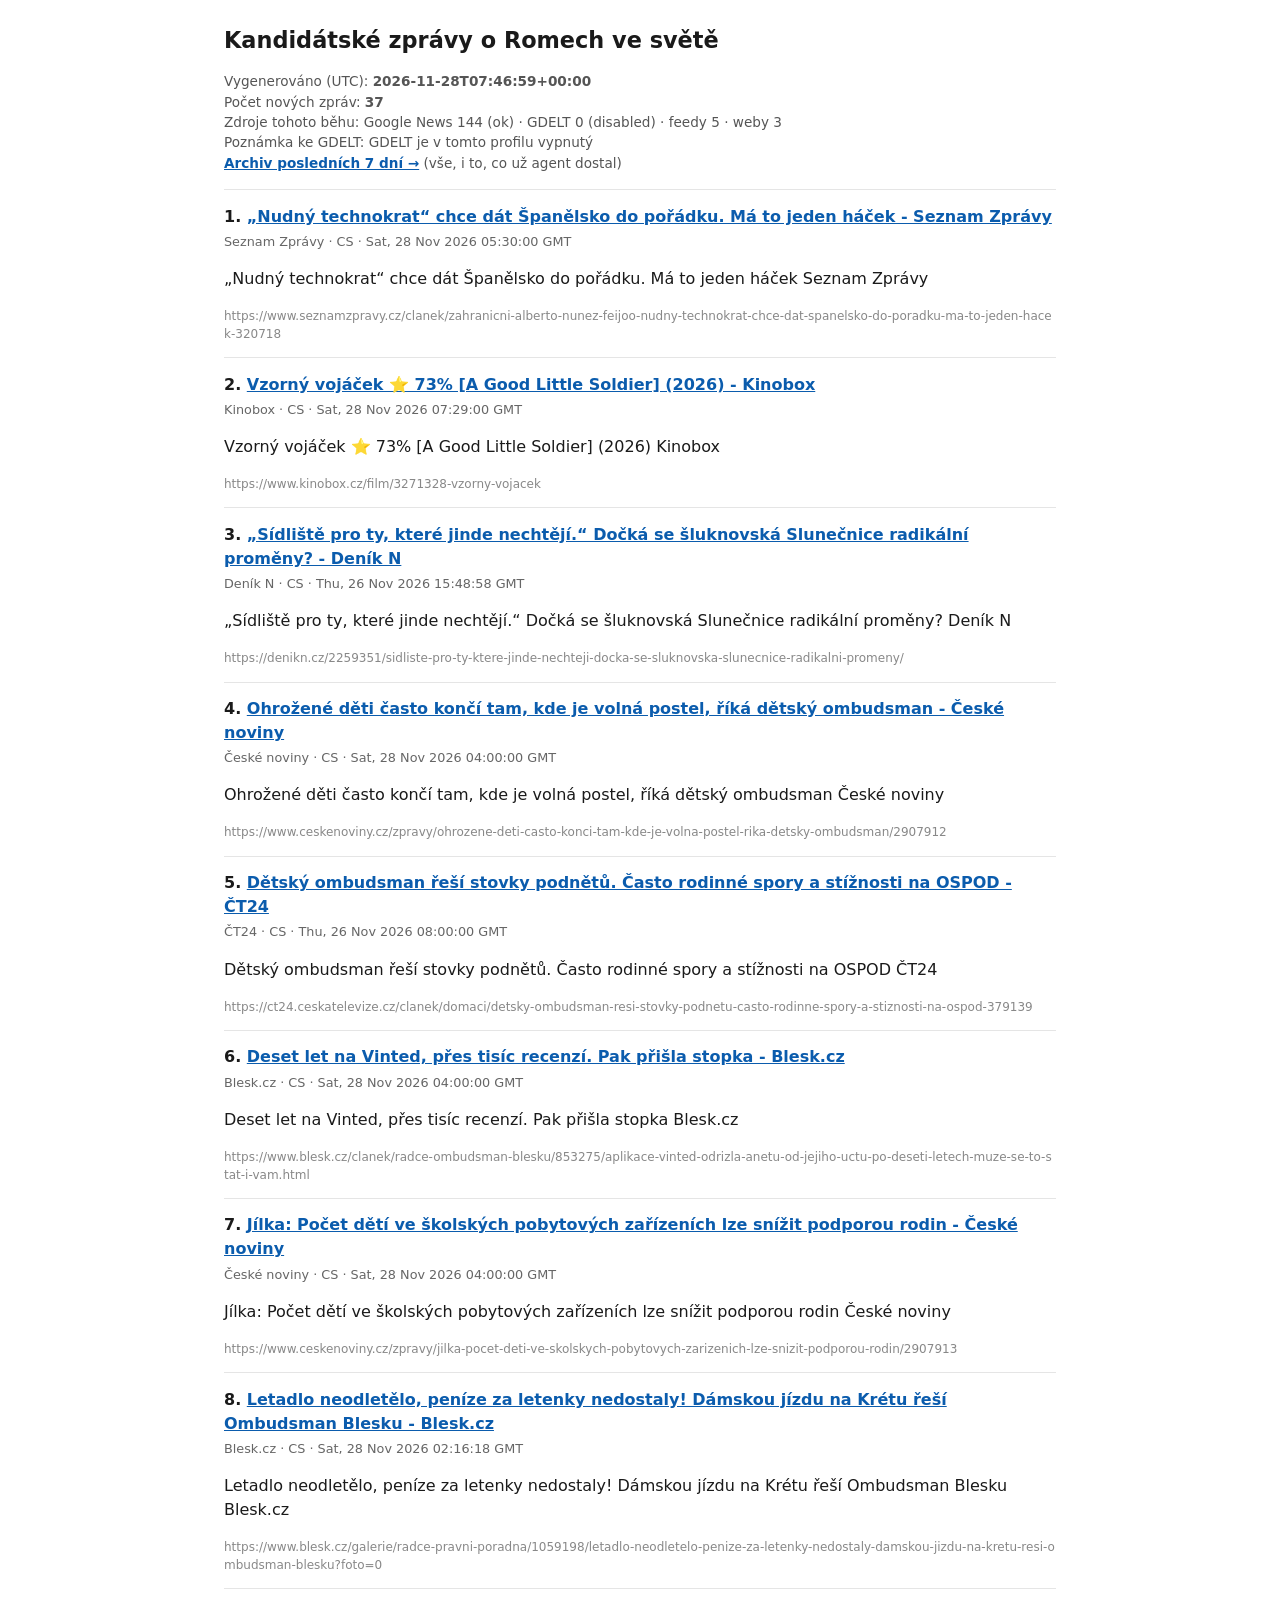
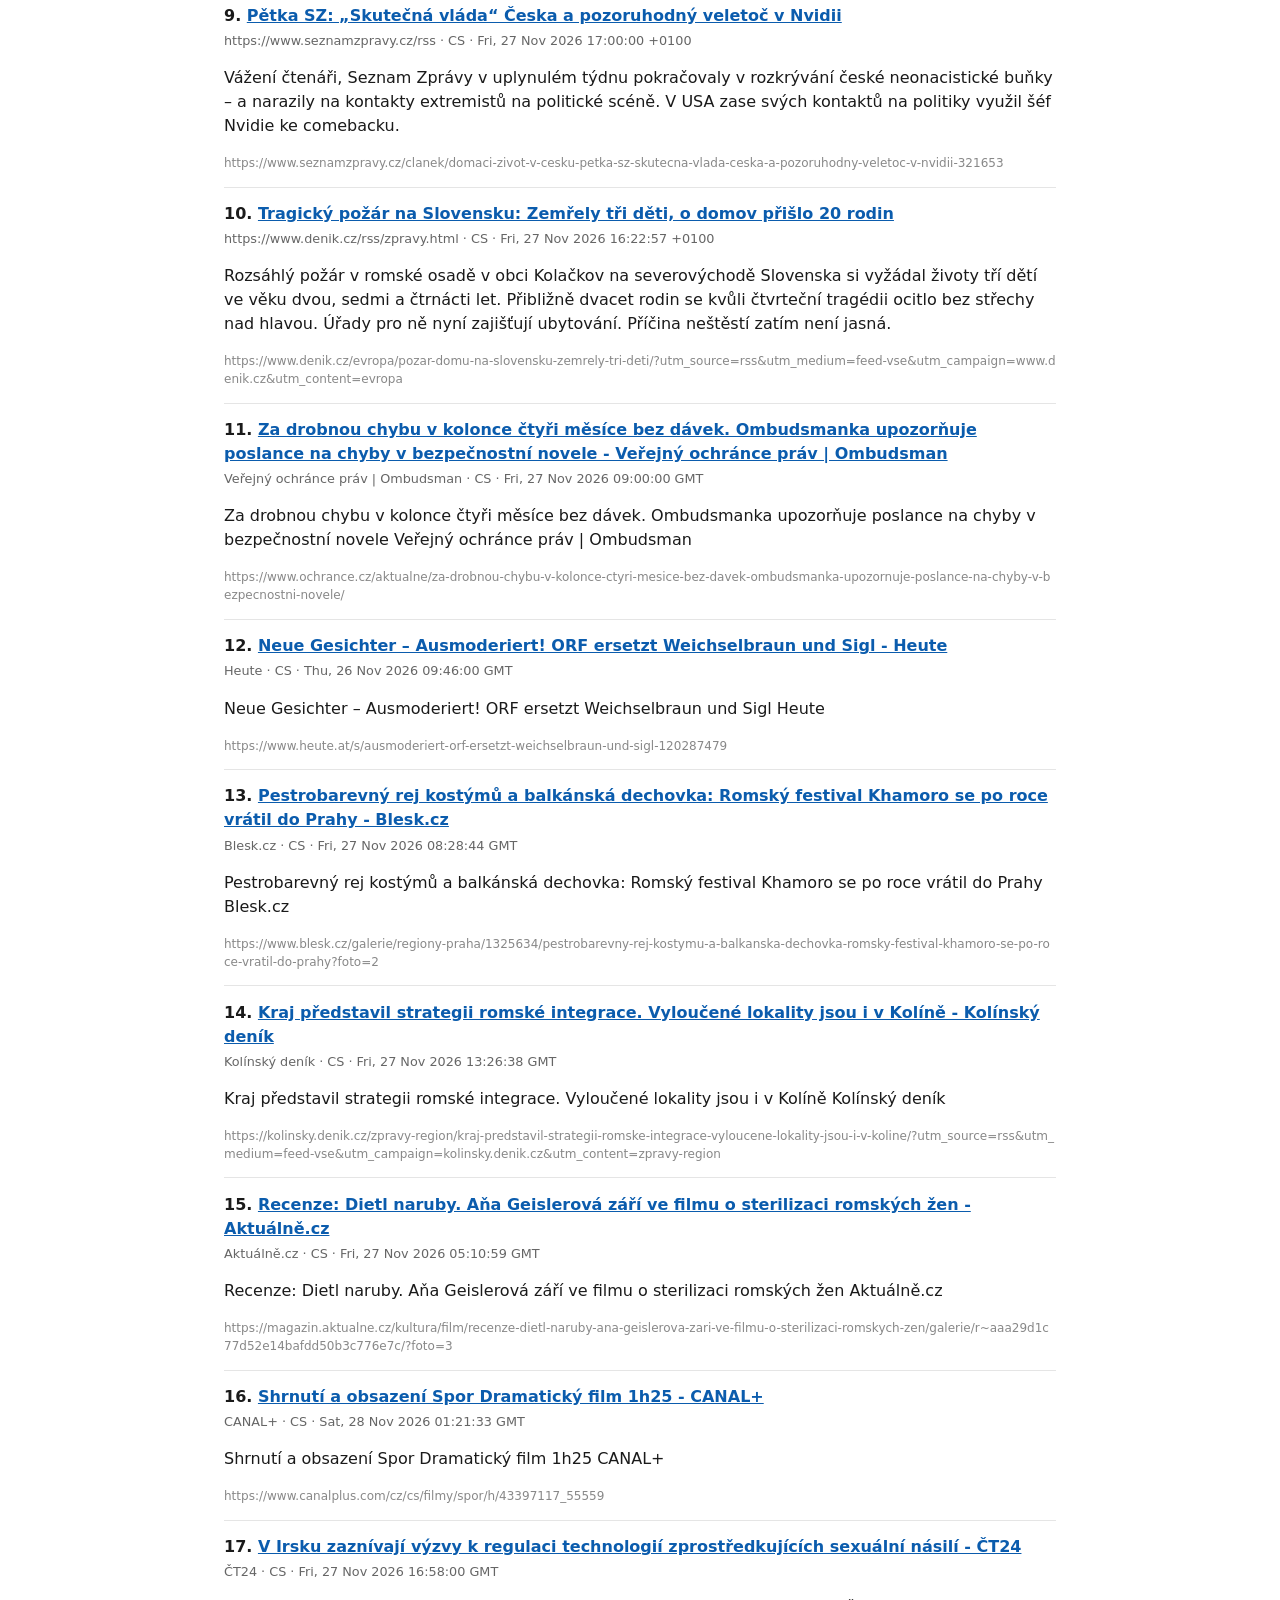
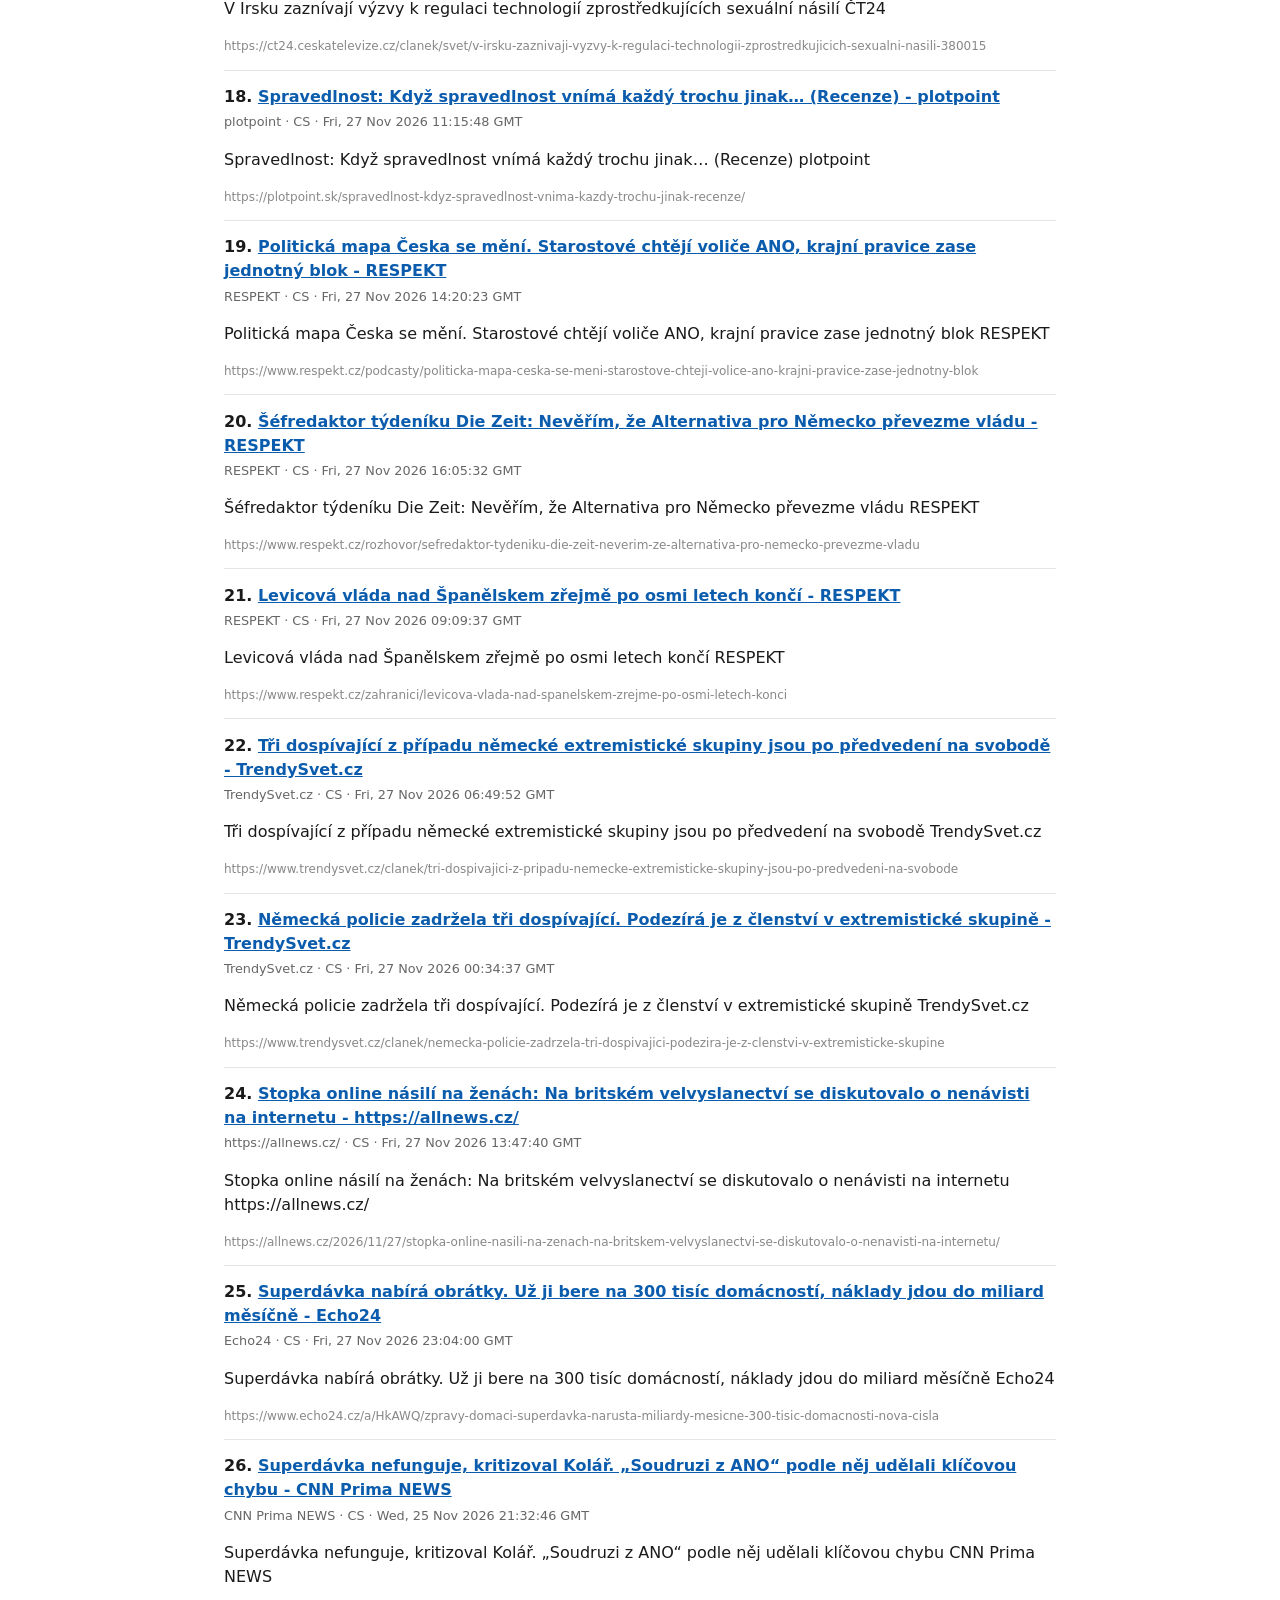
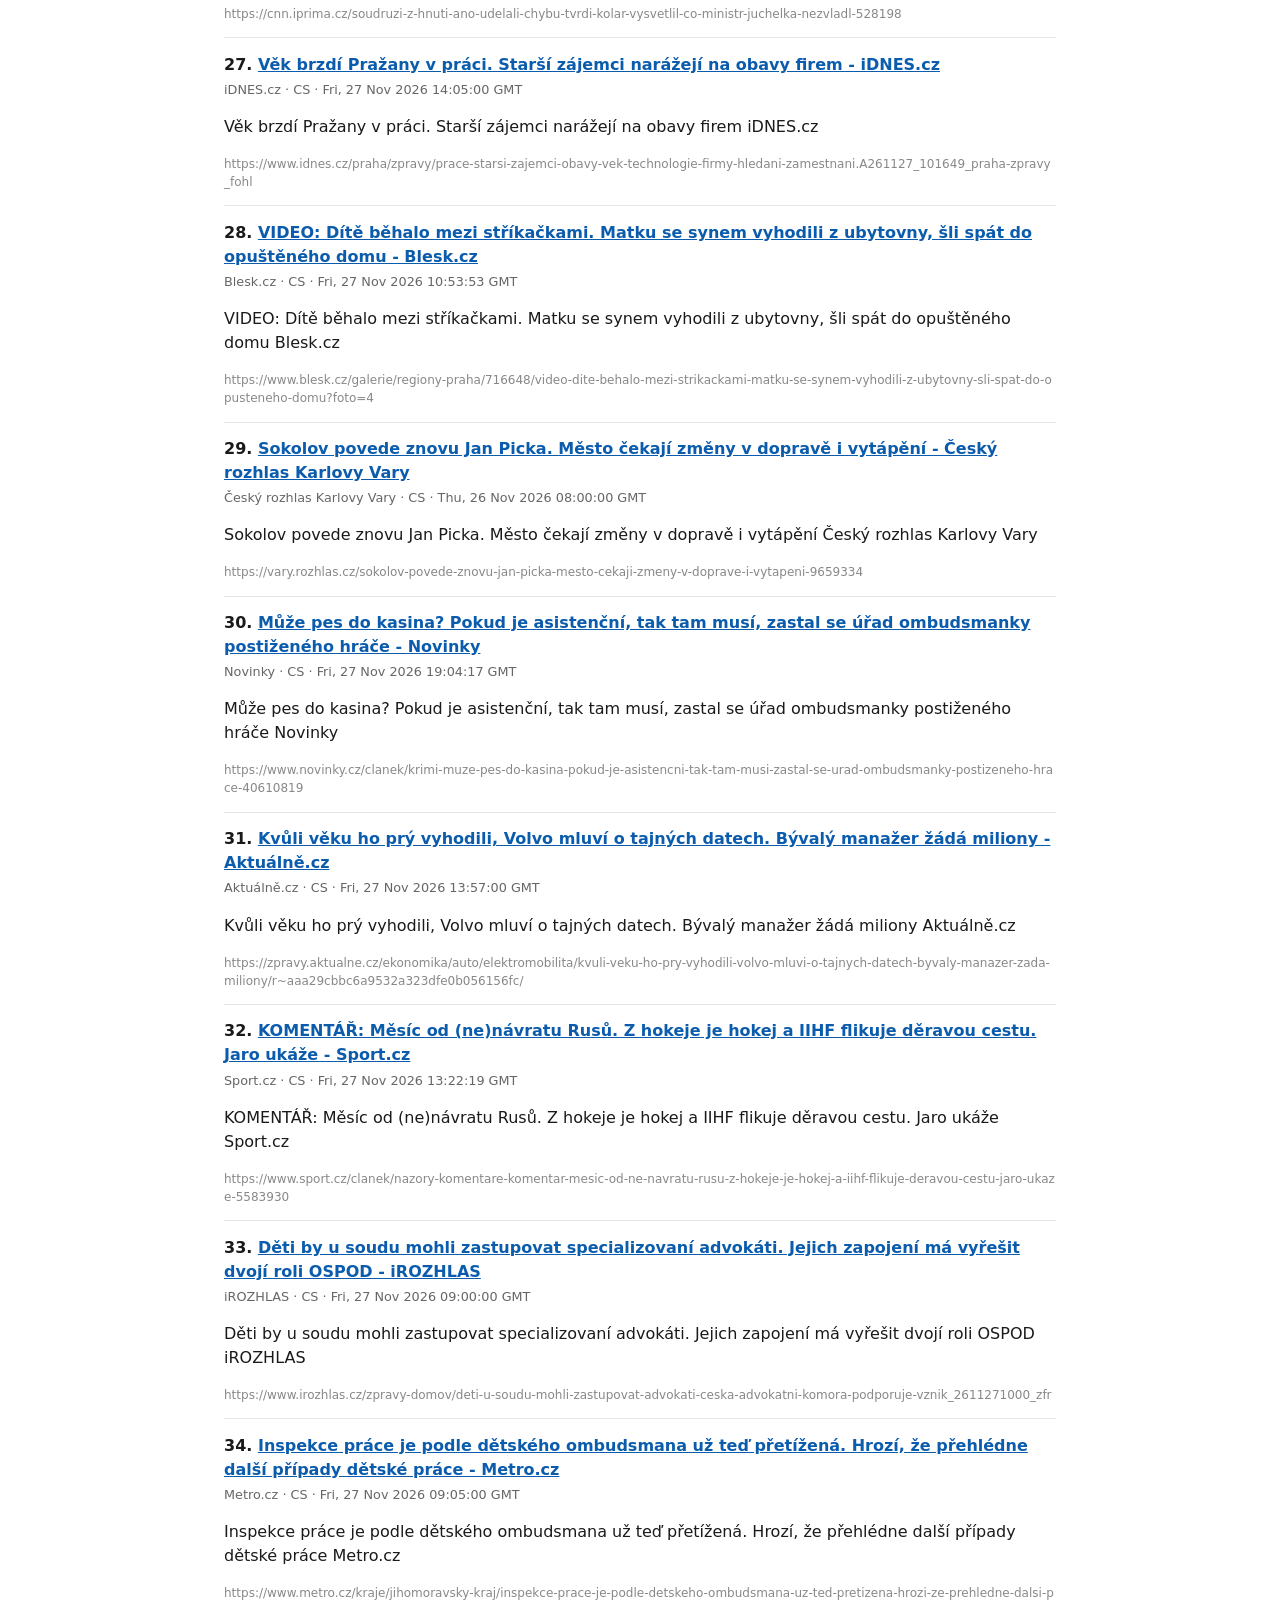
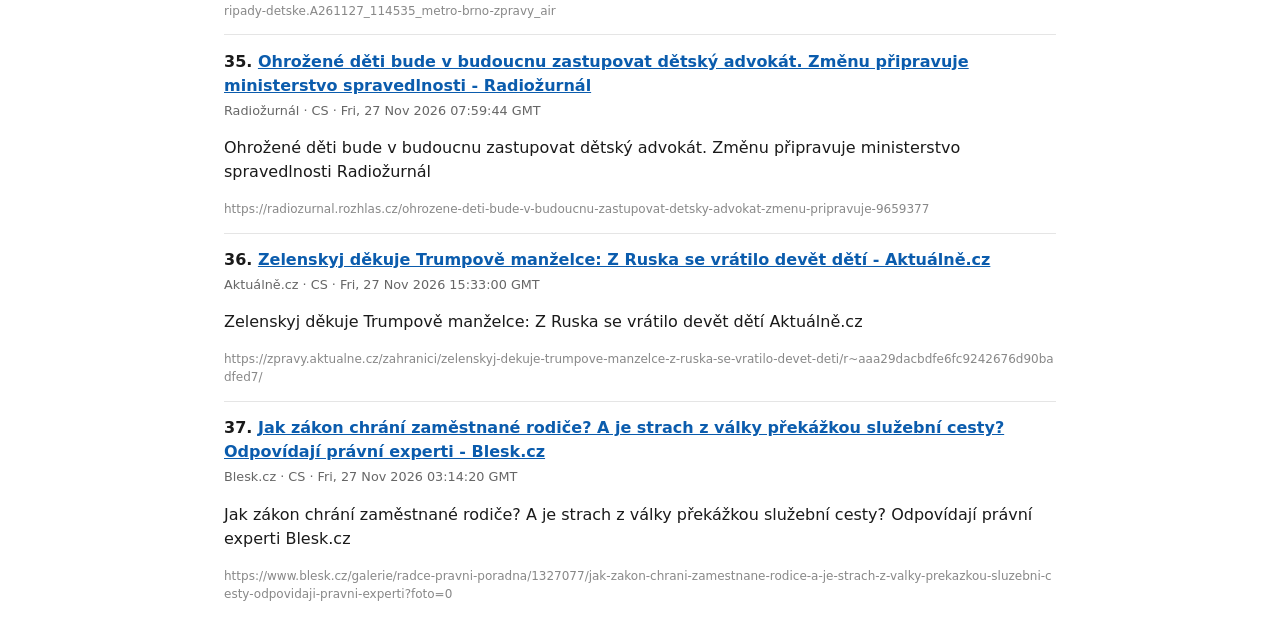
==== commit e4501e38: "feed-cz update 2026-11-28T07:46:59Z" ====
--- a/feed-cz/index.html
+++ b/feed-cz/index.html
@@ -3,7 +3,7 @@
 <head>
 <meta charset="utf-8">
 <meta name="viewport" content="width=device-width,initial-scale=1">
-<title>Kandidáti – Romové ve světě (29)</title>
+<title>Kandidáti – Romové ve světě (37)</title>
 <style>
  body{font-family:system-ui,-apple-system,Segoe UI,Roboto,Arial,sans-serif;
       max-width:52rem;margin:0 auto;padding:1.5rem;line-height:1.5;color:#1a1a1a}
@@ -19,9 +19,9 @@
 <body>
 <h1>Kandidátské zprávy o Romech ve světě</h1>
 <p class="head">
- Vygenerováno (UTC): <strong>2026-11-28T03:36:12+00:00</strong><br>
- Počet nových zpráv: <strong>29</strong><br>
- Zdroje tohoto běhu: Google News 132
+ Vygenerováno (UTC): <strong>2026-11-28T07:46:59+00:00</strong><br>
+ Počet nových zpráv: <strong>37</strong><br>
+ Zdroje tohoto běhu: Google News 144
  (ok) ·
  GDELT 0 (disabled) ·
  feedy 5 · weby 3
@@ -30,175 +30,223 @@
  (vše, i to, co už agent dostal)
 </p>
 <article>
-<h2>1. <a href="https://www.seznamzpravy.cz/clanek/domaci-zivot-v-cesku-petka-sz-skutecna-vlada-ceska-a-pozoruhodny-veletoc-v-nvidii-321653">Pětka SZ: „Skutečná vláda“ Česka a pozoruhodný veletoč v Nvidii</a></h2>
+<h2>1. <a href="https://www.seznamzpravy.cz/clanek/zahranicni-alberto-nunez-feijoo-nudny-technokrat-chce-dat-spanelsko-do-poradku-ma-to-jeden-hacek-320718">„Nudný technokrat“ chce dát Španělsko do pořádku. Má to jeden háček - Seznam Zprávy</a></h2>
+<p class="meta">Seznam Zprávy · CS · Sat, 28 Nov 2026 05:30:00 GMT</p>
+<p>„Nudný technokrat“ chce dát Španělsko do pořádku. Má to jeden háček Seznam Zprávy</p>
+<p class="url">https://www.seznamzpravy.cz/clanek/zahranicni-alberto-nunez-feijoo-nudny-technokrat-chce-dat-spanelsko-do-poradku-ma-to-jeden-hacek-320718</p>
+</article>
+<article>
+<h2>2. <a href="https://www.kinobox.cz/film/3271328-vzorny-vojacek">Vzorný vojáček ⭐ 73% [A Good Little Soldier] (2026) - Kinobox</a></h2>
+<p class="meta">Kinobox · CS · Sat, 28 Nov 2026 07:29:00 GMT</p>
+<p>Vzorný vojáček ⭐ 73% [A Good Little Soldier] (2026) Kinobox</p>
+<p class="url">https://www.kinobox.cz/film/3271328-vzorny-vojacek</p>
+</article>
+<article>
+<h2>3. <a href="https://denikn.cz/2259351/sidliste-pro-ty-ktere-jinde-nechteji-docka-se-sluknovska-slunecnice-radikalni-promeny/">„Sídliště pro ty, které jinde nechtějí.“ Dočká se šluknovská Slunečnice radikální proměny? - Deník N</a></h2>
+<p class="meta">Deník N · CS · Thu, 26 Nov 2026 15:48:58 GMT</p>
+<p>„Sídliště pro ty, které jinde nechtějí.“ Dočká se šluknovská Slunečnice radikální proměny? Deník N</p>
+<p class="url">https://denikn.cz/2259351/sidliste-pro-ty-ktere-jinde-nechteji-docka-se-sluknovska-slunecnice-radikalni-promeny/</p>
+</article>
+<article>
+<h2>4. <a href="https://www.ceskenoviny.cz/zpravy/ohrozene-deti-casto-konci-tam-kde-je-volna-postel-rika-detsky-ombudsman/2907912">Ohrožené děti často končí tam, kde je volná postel, říká dětský ombudsman - České noviny</a></h2>
+<p class="meta">České noviny · CS · Sat, 28 Nov 2026 04:00:00 GMT</p>
+<p>Ohrožené děti často končí tam, kde je volná postel, říká dětský ombudsman České noviny</p>
+<p class="url">https://www.ceskenoviny.cz/zpravy/ohrozene-deti-casto-konci-tam-kde-je-volna-postel-rika-detsky-ombudsman/2907912</p>
+</article>
+<article>
+<h2>5. <a href="https://ct24.ceskatelevize.cz/clanek/domaci/detsky-ombudsman-resi-stovky-podnetu-casto-rodinne-spory-a-stiznosti-na-ospod-379139">Dětský ombudsman řeší stovky podnětů. Často rodinné spory a stížnosti na OSPOD - ČT24</a></h2>
+<p class="meta">ČT24 · CS · Thu, 26 Nov 2026 08:00:00 GMT</p>
+<p>Dětský ombudsman řeší stovky podnětů. Často rodinné spory a stížnosti na OSPOD ČT24</p>
+<p class="url">https://ct24.ceskatelevize.cz/clanek/domaci/detsky-ombudsman-resi-stovky-podnetu-casto-rodinne-spory-a-stiznosti-na-ospod-379139</p>
+</article>
+<article>
+<h2>6. <a href="https://www.blesk.cz/clanek/radce-ombudsman-blesku/853275/aplikace-vinted-odrizla-anetu-od-jejiho-uctu-po-deseti-letech-muze-se-to-stat-i-vam.html">Deset let na Vinted, přes tisíc recenzí. Pak přišla stopka - Blesk.cz</a></h2>
+<p class="meta">Blesk.cz · CS · Sat, 28 Nov 2026 04:00:00 GMT</p>
+<p>Deset let na Vinted, přes tisíc recenzí. Pak přišla stopka Blesk.cz</p>
+<p class="url">https://www.blesk.cz/clanek/radce-ombudsman-blesku/853275/aplikace-vinted-odrizla-anetu-od-jejiho-uctu-po-deseti-letech-muze-se-to-stat-i-vam.html</p>
+</article>
+<article>
+<h2>7. <a href="https://www.ceskenoviny.cz/zpravy/jilka-pocet-deti-ve-skolskych-pobytovych-zarizenich-lze-snizit-podporou-rodin/2907913">Jílka: Počet dětí ve školských pobytových zařízeních lze snížit podporou rodin - České noviny</a></h2>
+<p class="meta">České noviny · CS · Sat, 28 Nov 2026 04:00:00 GMT</p>
+<p>Jílka: Počet dětí ve školských pobytových zařízeních lze snížit podporou rodin České noviny</p>
+<p class="url">https://www.ceskenoviny.cz/zpravy/jilka-pocet-deti-ve-skolskych-pobytovych-zarizenich-lze-snizit-podporou-rodin/2907913</p>
+</article>
+<article>
+<h2>8. <a href="https://www.blesk.cz/galerie/radce-pravni-poradna/1059198/letadlo-neodletelo-penize-za-letenky-nedostaly-damskou-jizdu-na-kretu-resi-ombudsman-blesku?foto=0">Letadlo neodletělo, peníze za letenky nedostaly! Dámskou jízdu na Krétu řeší Ombudsman Blesku - Blesk.cz</a></h2>
+<p class="meta">Blesk.cz · CS · Sat, 28 Nov 2026 02:16:18 GMT</p>
+<p>Letadlo neodletělo, peníze za letenky nedostaly! Dámskou jízdu na Krétu řeší Ombudsman Blesku Blesk.cz</p>
+<p class="url">https://www.blesk.cz/galerie/radce-pravni-poradna/1059198/letadlo-neodletelo-penize-za-letenky-nedostaly-damskou-jizdu-na-kretu-resi-ombudsman-blesku?foto=0</p>
+</article>
+<article>
+<h2>9. <a href="https://www.seznamzpravy.cz/clanek/domaci-zivot-v-cesku-petka-sz-skutecna-vlada-ceska-a-pozoruhodny-veletoc-v-nvidii-321653">Pětka SZ: „Skutečná vláda“ Česka a pozoruhodný veletoč v Nvidii</a></h2>
 <p class="meta">https://www.seznamzpravy.cz/rss · CS · Fri, 27 Nov 2026 17:00:00 +0100</p>
 <p>Vážení čtenáři, Seznam Zprávy v uplynulém týdnu pokračovaly v rozkrývání české neonacistické buňky – a narazily na kontakty extremistů na politické scéně. V USA zase svých kontaktů na politiky využil šéf Nvidie ke comebacku.</p>
 <p class="url">https://www.seznamzpravy.cz/clanek/domaci-zivot-v-cesku-petka-sz-skutecna-vlada-ceska-a-pozoruhodny-veletoc-v-nvidii-321653</p>
 </article>
 <article>
-<h2>2. <a href="https://www.denik.cz/evropa/pozar-domu-na-slovensku-zemrely-tri-deti/?utm_source=rss&amp;utm_medium=feed-vse&amp;utm_campaign=www.denik.cz&amp;utm_content=evropa">Tragický požár na Slovensku: Zemřely tři děti, o domov přišlo 20 rodin</a></h2>
+<h2>10. <a href="https://www.denik.cz/evropa/pozar-domu-na-slovensku-zemrely-tri-deti/?utm_source=rss&amp;utm_medium=feed-vse&amp;utm_campaign=www.denik.cz&amp;utm_content=evropa">Tragický požár na Slovensku: Zemřely tři děti, o domov přišlo 20 rodin</a></h2>
 <p class="meta">https://www.denik.cz/rss/zpravy.html · CS · Fri, 27 Nov 2026 16:22:57 +0100</p>
 <p>Rozsáhlý požár v romské osadě v obci Kolačkov na severovýchodě Slovenska si vyžádal životy tří dětí ve věku dvou, sedmi a čtrnácti let. Přibližně dvacet rodin se kvůli čtvrteční tragédii ocitlo bez střechy nad hlavou. Úřady pro ně nyní zajišťují ubytování. Příčina neštěstí zatím není jasná.</p>
 <p class="url">https://www.denik.cz/evropa/pozar-domu-na-slovensku-zemrely-tri-deti/?utm_source=rss&amp;utm_medium=feed-vse&amp;utm_campaign=www.denik.cz&amp;utm_content=evropa</p>
 </article>
 <article>
-<h2>3. <a href="https://www.ochrance.cz/aktualne/za-drobnou-chybu-v-kolonce-ctyri-mesice-bez-davek-ombudsmanka-upozornuje-poslance-na-chyby-v-bezpecnostni-novele/">Za drobnou chybu v kolonce čtyři měsíce bez dávek. Ombudsmanka upozorňuje poslance na chyby v bezpečnostní novele - Veřejný ochránce práv | Ombudsman</a></h2>
+<h2>11. <a href="https://www.ochrance.cz/aktualne/za-drobnou-chybu-v-kolonce-ctyri-mesice-bez-davek-ombudsmanka-upozornuje-poslance-na-chyby-v-bezpecnostni-novele/">Za drobnou chybu v kolonce čtyři měsíce bez dávek. Ombudsmanka upozorňuje poslance na chyby v bezpečnostní novele - Veřejný ochránce práv | Ombudsman</a></h2>
 <p class="meta">Veřejný ochránce práv | Ombudsman · CS · Fri, 27 Nov 2026 09:00:00 GMT</p>
 <p>Za drobnou chybu v kolonce čtyři měsíce bez dávek. Ombudsmanka upozorňuje poslance na chyby v bezpečnostní novele Veřejný ochránce práv | Ombudsman</p>
 <p class="url">https://www.ochrance.cz/aktualne/za-drobnou-chybu-v-kolonce-ctyri-mesice-bez-davek-ombudsmanka-upozornuje-poslance-na-chyby-v-bezpecnostni-novele/</p>
 </article>
 <article>
-<h2>4. <a href="https://www.heute.at/s/ausmoderiert-orf-ersetzt-weichselbraun-und-sigl-120287479">Neue Gesichter – Ausmoderiert! ORF ersetzt Weichselbraun und Sigl - Heute</a></h2>
+<h2>12. <a href="https://www.heute.at/s/ausmoderiert-orf-ersetzt-weichselbraun-und-sigl-120287479">Neue Gesichter – Ausmoderiert! ORF ersetzt Weichselbraun und Sigl - Heute</a></h2>
 <p class="meta">Heute · CS · Thu, 26 Nov 2026 09:46:00 GMT</p>
 <p>Neue Gesichter – Ausmoderiert! ORF ersetzt Weichselbraun und Sigl Heute</p>
 <p class="url">https://www.heute.at/s/ausmoderiert-orf-ersetzt-weichselbraun-und-sigl-120287479</p>
 </article>
 <article>
-<h2>5. <a href="https://www.blesk.cz/galerie/regiony-praha/1325634/pestrobarevny-rej-kostymu-a-balkanska-dechovka-romsky-festival-khamoro-se-po-roce-vratil-do-prahy?foto=2">Pestrobarevný rej kostýmů a balkánská dechovka: Romský festival Khamoro se po roce vrátil do Prahy - Blesk.cz</a></h2>
+<h2>13. <a href="https://www.blesk.cz/galerie/regiony-praha/1325634/pestrobarevny-rej-kostymu-a-balkanska-dechovka-romsky-festival-khamoro-se-po-roce-vratil-do-prahy?foto=2">Pestrobarevný rej kostýmů a balkánská dechovka: Romský festival Khamoro se po roce vrátil do Prahy - Blesk.cz</a></h2>
 <p class="meta">Blesk.cz · CS · Fri, 27 Nov 2026 08:28:44 GMT</p>
 <p>Pestrobarevný rej kostýmů a balkánská dechovka: Romský festival Khamoro se po roce vrátil do Prahy Blesk.cz</p>
 <p class="url">https://www.blesk.cz/galerie/regiony-praha/1325634/pestrobarevny-rej-kostymu-a-balkanska-dechovka-romsky-festival-khamoro-se-po-roce-vratil-do-prahy?foto=2</p>
 </article>
 <article>
-<h2>6. <a href="https://kolinsky.denik.cz/zpravy-region/kraj-predstavil-strategii-romske-integrace-vyloucene-lokality-jsou-i-v-koline/?utm_source=rss&amp;utm_medium=feed-vse&amp;utm_campaign=kolinsky.denik.cz&amp;utm_content=zpravy-region">Kraj představil strategii romské integrace. Vyloučené lokality jsou i v Kolíně - Kolínský deník</a></h2>
+<h2>14. <a href="https://kolinsky.denik.cz/zpravy-region/kraj-predstavil-strategii-romske-integrace-vyloucene-lokality-jsou-i-v-koline/?utm_source=rss&amp;utm_medium=feed-vse&amp;utm_campaign=kolinsky.denik.cz&amp;utm_content=zpravy-region">Kraj představil strategii romské integrace. Vyloučené lokality jsou i v Kolíně - Kolínský deník</a></h2>
 <p class="meta">Kolínský deník · CS · Fri, 27 Nov 2026 13:26:38 GMT</p>
 <p>Kraj představil strategii romské integrace. Vyloučené lokality jsou i v Kolíně Kolínský deník</p>
 <p class="url">https://kolinsky.denik.cz/zpravy-region/kraj-predstavil-strategii-romske-integrace-vyloucene-lokality-jsou-i-v-koline/?utm_source=rss&amp;utm_medium=feed-vse&amp;utm_campaign=kolinsky.denik.cz&amp;utm_content=zpravy-region</p>
 </article>
 <article>
-<h2>7. <a href="https://magazin.aktualne.cz/kultura/film/recenze-dietl-naruby-ana-geislerova-zari-ve-filmu-o-sterilizaci-romskych-zen/galerie/r~aaa29d1c77d52e14bafdd50b3c776e7c/?foto=3">Recenze: Dietl naruby. Aňa Geislerová září ve filmu o sterilizaci romských žen - Aktuálně.cz</a></h2>
+<h2>15. <a href="https://magazin.aktualne.cz/kultura/film/recenze-dietl-naruby-ana-geislerova-zari-ve-filmu-o-sterilizaci-romskych-zen/galerie/r~aaa29d1c77d52e14bafdd50b3c776e7c/?foto=3">Recenze: Dietl naruby. Aňa Geislerová září ve filmu o sterilizaci romských žen - Aktuálně.cz</a></h2>
 <p class="meta">Aktuálně.cz · CS · Fri, 27 Nov 2026 05:10:59 GMT</p>
 <p>Recenze: Dietl naruby. Aňa Geislerová září ve filmu o sterilizaci romských žen Aktuálně.cz</p>
 <p class="url">https://magazin.aktualne.cz/kultura/film/recenze-dietl-naruby-ana-geislerova-zari-ve-filmu-o-sterilizaci-romskych-zen/galerie/r~aaa29d1c77d52e14bafdd50b3c776e7c/?foto=3</p>
 </article>
 <article>
-<h2>8. <a href="https://www.canalplus.com/cz/cs/filmy/spor/h/43397117_55559">Shrnutí a obsazení Spor Dramatický film 1h25 - CANAL+</a></h2>
+<h2>16. <a href="https://www.canalplus.com/cz/cs/filmy/spor/h/43397117_55559">Shrnutí a obsazení Spor Dramatický film 1h25 - CANAL+</a></h2>
 <p class="meta">CANAL+ · CS · Sat, 28 Nov 2026 01:21:33 GMT</p>
 <p>Shrnutí a obsazení Spor Dramatický film 1h25 CANAL+</p>
 <p class="url">https://www.canalplus.com/cz/cs/filmy/spor/h/43397117_55559</p>
 </article>
 <article>
-<h2>9. <a href="https://ct24.ceskatelevize.cz/clanek/svet/v-irsku-zaznivaji-vyzvy-k-regulaci-technologii-zprostredkujicich-sexualni-nasili-380015">V Irsku zaznívají výzvy k regulaci technologií zprostředkujících sexuální násilí - ČT24</a></h2>
+<h2>17. <a href="https://ct24.ceskatelevize.cz/clanek/svet/v-irsku-zaznivaji-vyzvy-k-regulaci-technologii-zprostredkujicich-sexualni-nasili-380015">V Irsku zaznívají výzvy k regulaci technologií zprostředkujících sexuální násilí - ČT24</a></h2>
 <p class="meta">ČT24 · CS · Fri, 27 Nov 2026 16:58:00 GMT</p>
 <p>V Irsku zaznívají výzvy k regulaci technologií zprostředkujících sexuální násilí ČT24</p>
 <p class="url">https://ct24.ceskatelevize.cz/clanek/svet/v-irsku-zaznivaji-vyzvy-k-regulaci-technologii-zprostredkujicich-sexualni-nasili-380015</p>
 </article>
 <article>
-<h2>10. <a href="https://plotpoint.sk/spravedlnost-kdyz-spravedlnost-vnima-kazdy-trochu-jinak-recenze/">Spravedlnost: Když spravedlnost vnímá každý trochu jinak… (Recenze) - plotpoint</a></h2>
+<h2>18. <a href="https://plotpoint.sk/spravedlnost-kdyz-spravedlnost-vnima-kazdy-trochu-jinak-recenze/">Spravedlnost: Když spravedlnost vnímá každý trochu jinak… (Recenze) - plotpoint</a></h2>
 <p class="meta">plotpoint · CS · Fri, 27 Nov 2026 11:15:48 GMT</p>
 <p>Spravedlnost: Když spravedlnost vnímá každý trochu jinak… (Recenze) plotpoint</p>
 <p class="url">https://plotpoint.sk/spravedlnost-kdyz-spravedlnost-vnima-kazdy-trochu-jinak-recenze/</p>
 </article>
 <article>
-<h2>11. <a href="https://www.respekt.cz/podcasty/politicka-mapa-ceska-se-meni-starostove-chteji-volice-ano-krajni-pravice-zase-jednotny-blok">Politická mapa Česka se mění. Starostové chtějí voliče ANO, krajní pravice zase jednotný blok - RESPEKT</a></h2>
+<h2>19. <a href="https://www.respekt.cz/podcasty/politicka-mapa-ceska-se-meni-starostove-chteji-volice-ano-krajni-pravice-zase-jednotny-blok">Politická mapa Česka se mění. Starostové chtějí voliče ANO, krajní pravice zase jednotný blok - RESPEKT</a></h2>
 <p class="meta">RESPEKT · CS · Fri, 27 Nov 2026 14:20:23 GMT</p>
 <p>Politická mapa Česka se mění. Starostové chtějí voliče ANO, krajní pravice zase jednotný blok RESPEKT</p>
 <p class="url">https://www.respekt.cz/podcasty/politicka-mapa-ceska-se-meni-starostove-chteji-volice-ano-krajni-pravice-zase-jednotny-blok</p>
 </article>
 <article>
-<h2>12. <a href="https://www.respekt.cz/rozhovor/sefredaktor-tydeniku-die-zeit-neverim-ze-alternativa-pro-nemecko-prevezme-vladu">Šéfredaktor týdeníku Die Zeit: Nevěřím, že Alternativa pro Německo převezme vládu - RESPEKT</a></h2>
+<h2>20. <a href="https://www.respekt.cz/rozhovor/sefredaktor-tydeniku-die-zeit-neverim-ze-alternativa-pro-nemecko-prevezme-vladu">Šéfredaktor týdeníku Die Zeit: Nevěřím, že Alternativa pro Německo převezme vládu - RESPEKT</a></h2>
 <p class="meta">RESPEKT · CS · Fri, 27 Nov 2026 16:05:32 GMT</p>
 <p>Šéfredaktor týdeníku Die Zeit: Nevěřím, že Alternativa pro Německo převezme vládu RESPEKT</p>
 <p class="url">https://www.respekt.cz/rozhovor/sefredaktor-tydeniku-die-zeit-neverim-ze-alternativa-pro-nemecko-prevezme-vladu</p>
 </article>
 <article>
-<h2>13. <a href="https://www.respekt.cz/zahranici/levicova-vlada-nad-spanelskem-zrejme-po-osmi-letech-konci">Levicová vláda nad Španělskem zřejmě po osmi letech končí - RESPEKT</a></h2>
+<h2>21. <a href="https://www.respekt.cz/zahranici/levicova-vlada-nad-spanelskem-zrejme-po-osmi-letech-konci">Levicová vláda nad Španělskem zřejmě po osmi letech končí - RESPEKT</a></h2>
 <p class="meta">RESPEKT · CS · Fri, 27 Nov 2026 09:09:37 GMT</p>
 <p>Levicová vláda nad Španělskem zřejmě po osmi letech končí RESPEKT</p>
 <p class="url">https://www.respekt.cz/zahranici/levicova-vlada-nad-spanelskem-zrejme-po-osmi-letech-konci</p>
 </article>
 <article>
-<h2>14. <a href="https://www.trendysvet.cz/clanek/tri-dospivajici-z-pripadu-nemecke-extremisticke-skupiny-jsou-po-predvedeni-na-svobode">Tři dospívající z případu německé extremistické skupiny jsou po předvedení na svobodě - TrendySvet.cz</a></h2>
+<h2>22. <a href="https://www.trendysvet.cz/clanek/tri-dospivajici-z-pripadu-nemecke-extremisticke-skupiny-jsou-po-predvedeni-na-svobode">Tři dospívající z případu německé extremistické skupiny jsou po předvedení na svobodě - TrendySvet.cz</a></h2>
 <p class="meta">TrendySvet.cz · CS · Fri, 27 Nov 2026 06:49:52 GMT</p>
 <p>Tři dospívající z případu německé extremistické skupiny jsou po předvedení na svobodě TrendySvet.cz</p>
 <p class="url">https://www.trendysvet.cz/clanek/tri-dospivajici-z-pripadu-nemecke-extremisticke-skupiny-jsou-po-predvedeni-na-svobode</p>
 </article>
 <article>
-<h2>15. <a href="https://www.trendysvet.cz/clanek/nemecka-policie-zadrzela-tri-dospivajici-podezira-je-z-clenstvi-v-extremisticke-skupine">Německá policie zadržela tři dospívající. Podezírá je z členství v extremistické skupině - TrendySvet.cz</a></h2>
+<h2>23. <a href="https://www.trendysvet.cz/clanek/nemecka-policie-zadrzela-tri-dospivajici-podezira-je-z-clenstvi-v-extremisticke-skupine">Německá policie zadržela tři dospívající. Podezírá je z členství v extremistické skupině - TrendySvet.cz</a></h2>
 <p class="meta">TrendySvet.cz · CS · Fri, 27 Nov 2026 00:34:37 GMT</p>
 <p>Německá policie zadržela tři dospívající. Podezírá je z členství v extremistické skupině TrendySvet.cz</p>
 <p class="url">https://www.trendysvet.cz/clanek/nemecka-policie-zadrzela-tri-dospivajici-podezira-je-z-clenstvi-v-extremisticke-skupine</p>
 </article>
 <article>
-<h2>16. <a href="https://allnews.cz/2026/11/27/stopka-online-nasili-na-zenach-na-britskem-velvyslanectvi-se-diskutovalo-o-nenavisti-na-internetu/">Stopka online násilí na ženách: Na britském velvyslanectví se diskutovalo o nenávisti na internetu - https://allnews.cz/</a></h2>
+<h2>24. <a href="https://allnews.cz/2026/11/27/stopka-online-nasili-na-zenach-na-britskem-velvyslanectvi-se-diskutovalo-o-nenavisti-na-internetu/">Stopka online násilí na ženách: Na britském velvyslanectví se diskutovalo o nenávisti na internetu - https://allnews.cz/</a></h2>
 <p class="meta">https://allnews.cz/ · CS · Fri, 27 Nov 2026 13:47:40 GMT</p>
 <p>Stopka online násilí na ženách: Na britském velvyslanectví se diskutovalo o nenávisti na internetu https://allnews.cz/</p>
 <p class="url">https://allnews.cz/2026/11/27/stopka-online-nasili-na-zenach-na-britskem-velvyslanectvi-se-diskutovalo-o-nenavisti-na-internetu/</p>
 </article>
 <article>
-<h2>17. <a href="https://www.echo24.cz/a/HkAWQ/zpravy-domaci-superdavka-narusta-miliardy-mesicne-300-tisic-domacnosti-nova-cisla">Superdávka nabírá obrátky. Už ji bere na 300 tisíc domácností, náklady jdou do miliard měsíčně - Echo24</a></h2>
+<h2>25. <a href="https://www.echo24.cz/a/HkAWQ/zpravy-domaci-superdavka-narusta-miliardy-mesicne-300-tisic-domacnosti-nova-cisla">Superdávka nabírá obrátky. Už ji bere na 300 tisíc domácností, náklady jdou do miliard měsíčně - Echo24</a></h2>
 <p class="meta">Echo24 · CS · Fri, 27 Nov 2026 23:04:00 GMT</p>
 <p>Superdávka nabírá obrátky. Už ji bere na 300 tisíc domácností, náklady jdou do miliard měsíčně Echo24</p>
 <p class="url">https://www.echo24.cz/a/HkAWQ/zpravy-domaci-superdavka-narusta-miliardy-mesicne-300-tisic-domacnosti-nova-cisla</p>
 </article>
 <article>
-<h2>18. <a href="https://cnn.iprima.cz/soudruzi-z-hnuti-ano-udelali-chybu-tvrdi-kolar-vysvetlil-co-ministr-juchelka-nezvladl-528198">Superdávka nefunguje, kritizoval Kolář. „Soudruzi z ANO“ podle něj udělali klíčovou chybu - CNN Prima NEWS</a></h2>
+<h2>26. <a href="https://cnn.iprima.cz/soudruzi-z-hnuti-ano-udelali-chybu-tvrdi-kolar-vysvetlil-co-ministr-juchelka-nezvladl-528198">Superdávka nefunguje, kritizoval Kolář. „Soudruzi z ANO“ podle něj udělali klíčovou chybu - CNN Prima NEWS</a></h2>
 <p class="meta">CNN Prima NEWS · CS · Wed, 25 Nov 2026 21:32:46 GMT</p>
 <p>Superdávka nefunguje, kritizoval Kolář. „Soudruzi z ANO“ podle něj udělali klíčovou chybu CNN Prima NEWS</p>
 <p class="url">https://cnn.iprima.cz/soudruzi-z-hnuti-ano-udelali-chybu-tvrdi-kolar-vysvetlil-co-ministr-juchelka-nezvladl-528198</p>
 </article>
 <article>
-<h2>19. <a href="https://www.idnes.cz/praha/zpravy/prace-starsi-zajemci-obavy-vek-technologie-firmy-hledani-zamestnani.A261127_101649_praha-zpravy_fohl">Věk brzdí Pražany v práci. Starší zájemci narážejí na obavy firem - iDNES.cz</a></h2>
+<h2>27. <a href="https://www.idnes.cz/praha/zpravy/prace-starsi-zajemci-obavy-vek-technologie-firmy-hledani-zamestnani.A261127_101649_praha-zpravy_fohl">Věk brzdí Pražany v práci. Starší zájemci narážejí na obavy firem - iDNES.cz</a></h2>
 <p class="meta">iDNES.cz · CS · Fri, 27 Nov 2026 14:05:00 GMT</p>
 <p>Věk brzdí Pražany v práci. Starší zájemci narážejí na obavy firem iDNES.cz</p>
 <p class="url">https://www.idnes.cz/praha/zpravy/prace-starsi-zajemci-obavy-vek-technologie-firmy-hledani-zamestnani.A261127_101649_praha-zpravy_fohl</p>
 </article>
 <article>
-<h2>20. <a href="https://www.blesk.cz/galerie/regiony-praha/716648/video-dite-behalo-mezi-strikackami-matku-se-synem-vyhodili-z-ubytovny-sli-spat-do-opusteneho-domu?foto=4">VIDEO: Dítě běhalo mezi stříkačkami. Matku se synem vyhodili z ubytovny, šli spát do opuštěného domu - Blesk.cz</a></h2>
+<h2>28. <a href="https://www.blesk.cz/galerie/regiony-praha/716648/video-dite-behalo-mezi-strikackami-matku-se-synem-vyhodili-z-ubytovny-sli-spat-do-opusteneho-domu?foto=4">VIDEO: Dítě běhalo mezi stříkačkami. Matku se synem vyhodili z ubytovny, šli spát do opuštěného domu - Blesk.cz</a></h2>
 <p class="meta">Blesk.cz · CS · Fri, 27 Nov 2026 10:53:53 GMT</p>
 <p>VIDEO: Dítě běhalo mezi stříkačkami. Matku se synem vyhodili z ubytovny, šli spát do opuštěného domu Blesk.cz</p>
 <p class="url">https://www.blesk.cz/galerie/regiony-praha/716648/video-dite-behalo-mezi-strikackami-matku-se-synem-vyhodili-z-ubytovny-sli-spat-do-opusteneho-domu?foto=4</p>
 </article>
 <article>
-<h2>21. <a href="https://vary.rozhlas.cz/sokolov-povede-znovu-jan-picka-mesto-cekaji-zmeny-v-doprave-i-vytapeni-9659334">Sokolov povede znovu Jan Picka. Město čekají změny v dopravě i vytápění - Český rozhlas Karlovy Vary</a></h2>
+<h2>29. <a href="https://vary.rozhlas.cz/sokolov-povede-znovu-jan-picka-mesto-cekaji-zmeny-v-doprave-i-vytapeni-9659334">Sokolov povede znovu Jan Picka. Město čekají změny v dopravě i vytápění - Český rozhlas Karlovy Vary</a></h2>
 <p class="meta">Český rozhlas Karlovy Vary · CS · Thu, 26 Nov 2026 08:00:00 GMT</p>
 <p>Sokolov povede znovu Jan Picka. Město čekají změny v dopravě i vytápění Český rozhlas Karlovy Vary</p>
 <p class="url">https://vary.rozhlas.cz/sokolov-povede-znovu-jan-picka-mesto-cekaji-zmeny-v-doprave-i-vytapeni-9659334</p>
 </article>
 <article>
-<h2>22. <a href="https://www.novinky.cz/clanek/krimi-muze-pes-do-kasina-pokud-je-asistencni-tak-tam-musi-zastal-se-urad-ombudsmanky-postizeneho-hrace-40610819">Může pes do kasina? Pokud je asistenční, tak tam musí, zastal se úřad ombudsmanky postiženého hráče - Novinky</a></h2>
+<h2>30. <a href="https://www.novinky.cz/clanek/krimi-muze-pes-do-kasina-pokud-je-asistencni-tak-tam-musi-zastal-se-urad-ombudsmanky-postizeneho-hrace-40610819">Může pes do kasina? Pokud je asistenční, tak tam musí, zastal se úřad ombudsmanky postiženého hráče - Novinky</a></h2>
 <p class="meta">Novinky · CS · Fri, 27 Nov 2026 19:04:17 GMT</p>
 <p>Může pes do kasina? Pokud je asistenční, tak tam musí, zastal se úřad ombudsmanky postiženého hráče Novinky</p>
 <p class="url">https://www.novinky.cz/clanek/krimi-muze-pes-do-kasina-pokud-je-asistencni-tak-tam-musi-zastal-se-urad-ombudsmanky-postizeneho-hrace-40610819</p>
 </article>
 <article>
-<h2>23. <a href="https://zpravy.aktualne.cz/ekonomika/auto/elektromobilita/kvuli-veku-ho-pry-vyhodili-volvo-mluvi-o-tajnych-datech-byvaly-manazer-zada-miliony/r~aaa29cbbc6a9532a323dfe0b056156fc/">Kvůli věku ho prý vyhodili, Volvo mluví o tajných datech. Bývalý manažer žádá miliony - Aktuálně.cz</a></h2>
+<h2>31. <a href="https://zpravy.aktualne.cz/ekonomika/auto/elektromobilita/kvuli-veku-ho-pry-vyhodili-volvo-mluvi-o-tajnych-datech-byvaly-manazer-zada-miliony/r~aaa29cbbc6a9532a323dfe0b056156fc/">Kvůli věku ho prý vyhodili, Volvo mluví o tajných datech. Bývalý manažer žádá miliony - Aktuálně.cz</a></h2>
 <p class="meta">Aktuálně.cz · CS · Fri, 27 Nov 2026 13:57:00 GMT</p>
 <p>Kvůli věku ho prý vyhodili, Volvo mluví o tajných datech. Bývalý manažer žádá miliony Aktuálně.cz</p>
 <p class="url">https://zpravy.aktualne.cz/ekonomika/auto/elektromobilita/kvuli-veku-ho-pry-vyhodili-volvo-mluvi-o-tajnych-datech-byvaly-manazer-zada-miliony/r~aaa29cbbc6a9532a323dfe0b056156fc/</p>
 </article>
 <article>
-<h2>24. <a href="https://www.sport.cz/clanek/nazory-komentare-komentar-mesic-od-ne-navratu-rusu-z-hokeje-je-hokej-a-iihf-flikuje-deravou-cestu-jaro-ukaze-5583930">KOMENTÁŘ: Měsíc od (ne)návratu Rusů. Z hokeje je hokej a IIHF flikuje děravou cestu. Jaro ukáže - Sport.cz</a></h2>
+<h2>32. <a href="https://www.sport.cz/clanek/nazory-komentare-komentar-mesic-od-ne-navratu-rusu-z-hokeje-je-hokej-a-iihf-flikuje-deravou-cestu-jaro-ukaze-5583930">KOMENTÁŘ: Měsíc od (ne)návratu Rusů. Z hokeje je hokej a IIHF flikuje děravou cestu. Jaro ukáže - Sport.cz</a></h2>
 <p class="meta">Sport.cz · CS · Fri, 27 Nov 2026 13:22:19 GMT</p>
 <p>KOMENTÁŘ: Měsíc od (ne)návratu Rusů. Z hokeje je hokej a IIHF flikuje děravou cestu. Jaro ukáže Sport.cz</p>
 <p class="url">https://www.sport.cz/clanek/nazory-komentare-komentar-mesic-od-ne-navratu-rusu-z-hokeje-je-hokej-a-iihf-flikuje-deravou-cestu-jaro-ukaze-5583930</p>
 </article>
 <article>
-<h2>25. <a href="https://www.irozhlas.cz/zpravy-domov/deti-u-soudu-mohli-zastupovat-advokati-ceska-advokatni-komora-podporuje-vznik_2611271000_zfr">Děti by u soudu mohli zastupovat specializovaní advokáti. Jejich zapojení má vyřešit dvojí roli OSPOD - iROZHLAS</a></h2>
+<h2>33. <a href="https://www.irozhlas.cz/zpravy-domov/deti-u-soudu-mohli-zastupovat-advokati-ceska-advokatni-komora-podporuje-vznik_2611271000_zfr">Děti by u soudu mohli zastupovat specializovaní advokáti. Jejich zapojení má vyřešit dvojí roli OSPOD - iROZHLAS</a></h2>
 <p class="meta">iROZHLAS · CS · Fri, 27 Nov 2026 09:00:00 GMT</p>
 <p>Děti by u soudu mohli zastupovat specializovaní advokáti. Jejich zapojení má vyřešit dvojí roli OSPOD iROZHLAS</p>
 <p class="url">https://www.irozhlas.cz/zpravy-domov/deti-u-soudu-mohli-zastupovat-advokati-ceska-advokatni-komora-podporuje-vznik_2611271000_zfr</p>
 </article>
 <article>
-<h2>26. <a href="https://www.metro.cz/kraje/jihomoravsky-kraj/inspekce-prace-je-podle-detskeho-ombudsmana-uz-ted-pretizena-hrozi-ze-prehledne-dalsi-pripady-detske.A261127_114535_metro-brno-zpravy_air">Inspekce práce je podle dětského ombudsmana už teď přetížená. Hrozí, že přehlédne další případy dětské práce - Metro.cz</a></h2>
+<h2>34. <a href="https://www.metro.cz/kraje/jihomoravsky-kraj/inspekce-prace-je-podle-detskeho-ombudsmana-uz-ted-pretizena-hrozi-ze-prehledne-dalsi-pripady-detske.A261127_114535_metro-brno-zpravy_air">Inspekce práce je podle dětského ombudsmana už teď přetížená. Hrozí, že přehlédne další případy dětské práce - Metro.cz</a></h2>
 <p class="meta">Metro.cz · CS · Fri, 27 Nov 2026 09:05:00 GMT</p>
 <p>Inspekce práce je podle dětského ombudsmana už teď přetížená. Hrozí, že přehlédne další případy dětské práce Metro.cz</p>
 <p class="url">https://www.metro.cz/kraje/jihomoravsky-kraj/inspekce-prace-je-podle-detskeho-ombudsmana-uz-ted-pretizena-hrozi-ze-prehledne-dalsi-pripady-detske.A261127_114535_metro-brno-zpravy_air</p>
 </article>
 <article>
-<h2>27. <a href="https://radiozurnal.rozhlas.cz/ohrozene-deti-bude-v-budoucnu-zastupovat-detsky-advokat-zmenu-pripravuje-9659377">Ohrožené děti bude v budoucnu zastupovat dětský advokát. Změnu připravuje ministerstvo spravedlnosti - Radiožurnál</a></h2>
+<h2>35. <a href="https://radiozurnal.rozhlas.cz/ohrozene-deti-bude-v-budoucnu-zastupovat-detsky-advokat-zmenu-pripravuje-9659377">Ohrožené děti bude v budoucnu zastupovat dětský advokát. Změnu připravuje ministerstvo spravedlnosti - Radiožurnál</a></h2>
 <p class="meta">Radiožurnál · CS · Fri, 27 Nov 2026 07:59:44 GMT</p>
 <p>Ohrožené děti bude v budoucnu zastupovat dětský advokát. Změnu připravuje ministerstvo spravedlnosti Radiožurnál</p>
 <p class="url">https://radiozurnal.rozhlas.cz/ohrozene-deti-bude-v-budoucnu-zastupovat-detsky-advokat-zmenu-pripravuje-9659377</p>
 </article>
 <article>
-<h2>28. <a href="https://zpravy.aktualne.cz/zahranici/zelenskyj-dekuje-trumpove-manzelce-z-ruska-se-vratilo-devet-deti/r~aaa29dacbdfe6fc9242676d90badfed7/">Zelenskyj děkuje Trumpově manželce: Z Ruska se vrátilo devět dětí - Aktuálně.cz</a></h2>
+<h2>36. <a href="https://zpravy.aktualne.cz/zahranici/zelenskyj-dekuje-trumpove-manzelce-z-ruska-se-vratilo-devet-deti/r~aaa29dacbdfe6fc9242676d90badfed7/">Zelenskyj děkuje Trumpově manželce: Z Ruska se vrátilo devět dětí - Aktuálně.cz</a></h2>
 <p class="meta">Aktuálně.cz · CS · Fri, 27 Nov 2026 15:33:00 GMT</p>
 <p>Zelenskyj děkuje Trumpově manželce: Z Ruska se vrátilo devět dětí Aktuálně.cz</p>
 <p class="url">https://zpravy.aktualne.cz/zahranici/zelenskyj-dekuje-trumpove-manzelce-z-ruska-se-vratilo-devet-deti/r~aaa29dacbdfe6fc9242676d90badfed7/</p>
 </article>
 <article>
-<h2>29. <a href="https://www.blesk.cz/galerie/radce-pravni-poradna/1327077/jak-zakon-chrani-zamestnane-rodice-a-je-strach-z-valky-prekazkou-sluzebni-cesty-odpovidaji-pravni-experti?foto=0">Jak zákon chrání zaměstnané rodiče? A je strach z války překážkou služební cesty? Odpovídají právní experti - Blesk.cz</a></h2>
+<h2>37. <a href="https://www.blesk.cz/galerie/radce-pravni-poradna/1327077/jak-zakon-chrani-zamestnane-rodice-a-je-strach-z-valky-prekazkou-sluzebni-cesty-odpovidaji-pravni-experti?foto=0">Jak zákon chrání zaměstnané rodiče? A je strach z války překážkou služební cesty? Odpovídají právní experti - Blesk.cz</a></h2>
 <p class="meta">Blesk.cz · CS · Fri, 27 Nov 2026 03:14:20 GMT</p>
 <p>Jak zákon chrání zaměstnané rodiče? A je strach z války překážkou služební cesty? Odpovídají právní experti Blesk.cz</p>
 <p class="url">https://www.blesk.cz/galerie/radce-pravni-poradna/1327077/jak-zakon-chrani-zamestnane-rodice-a-je-strach-z-valky-prekazkou-sluzebni-cesty-odpovidaji-pravni-experti?foto=0</p>
